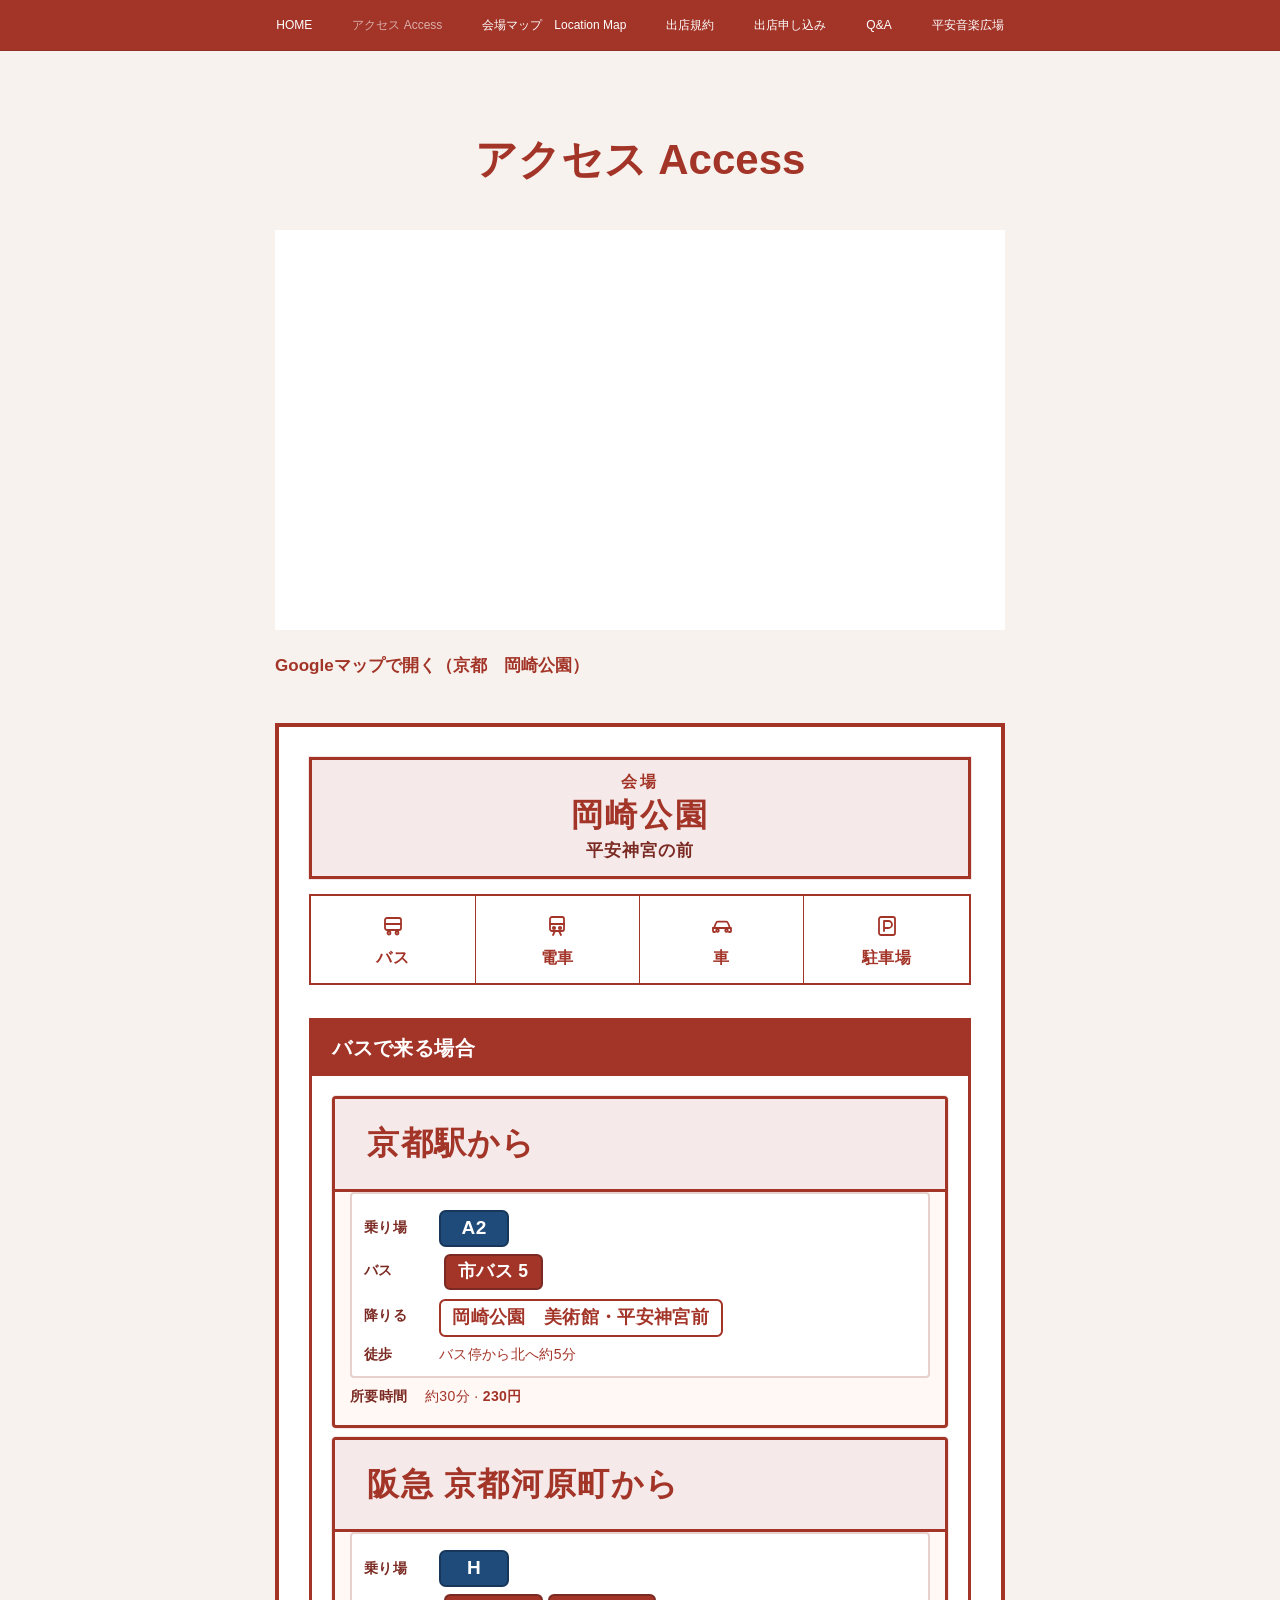
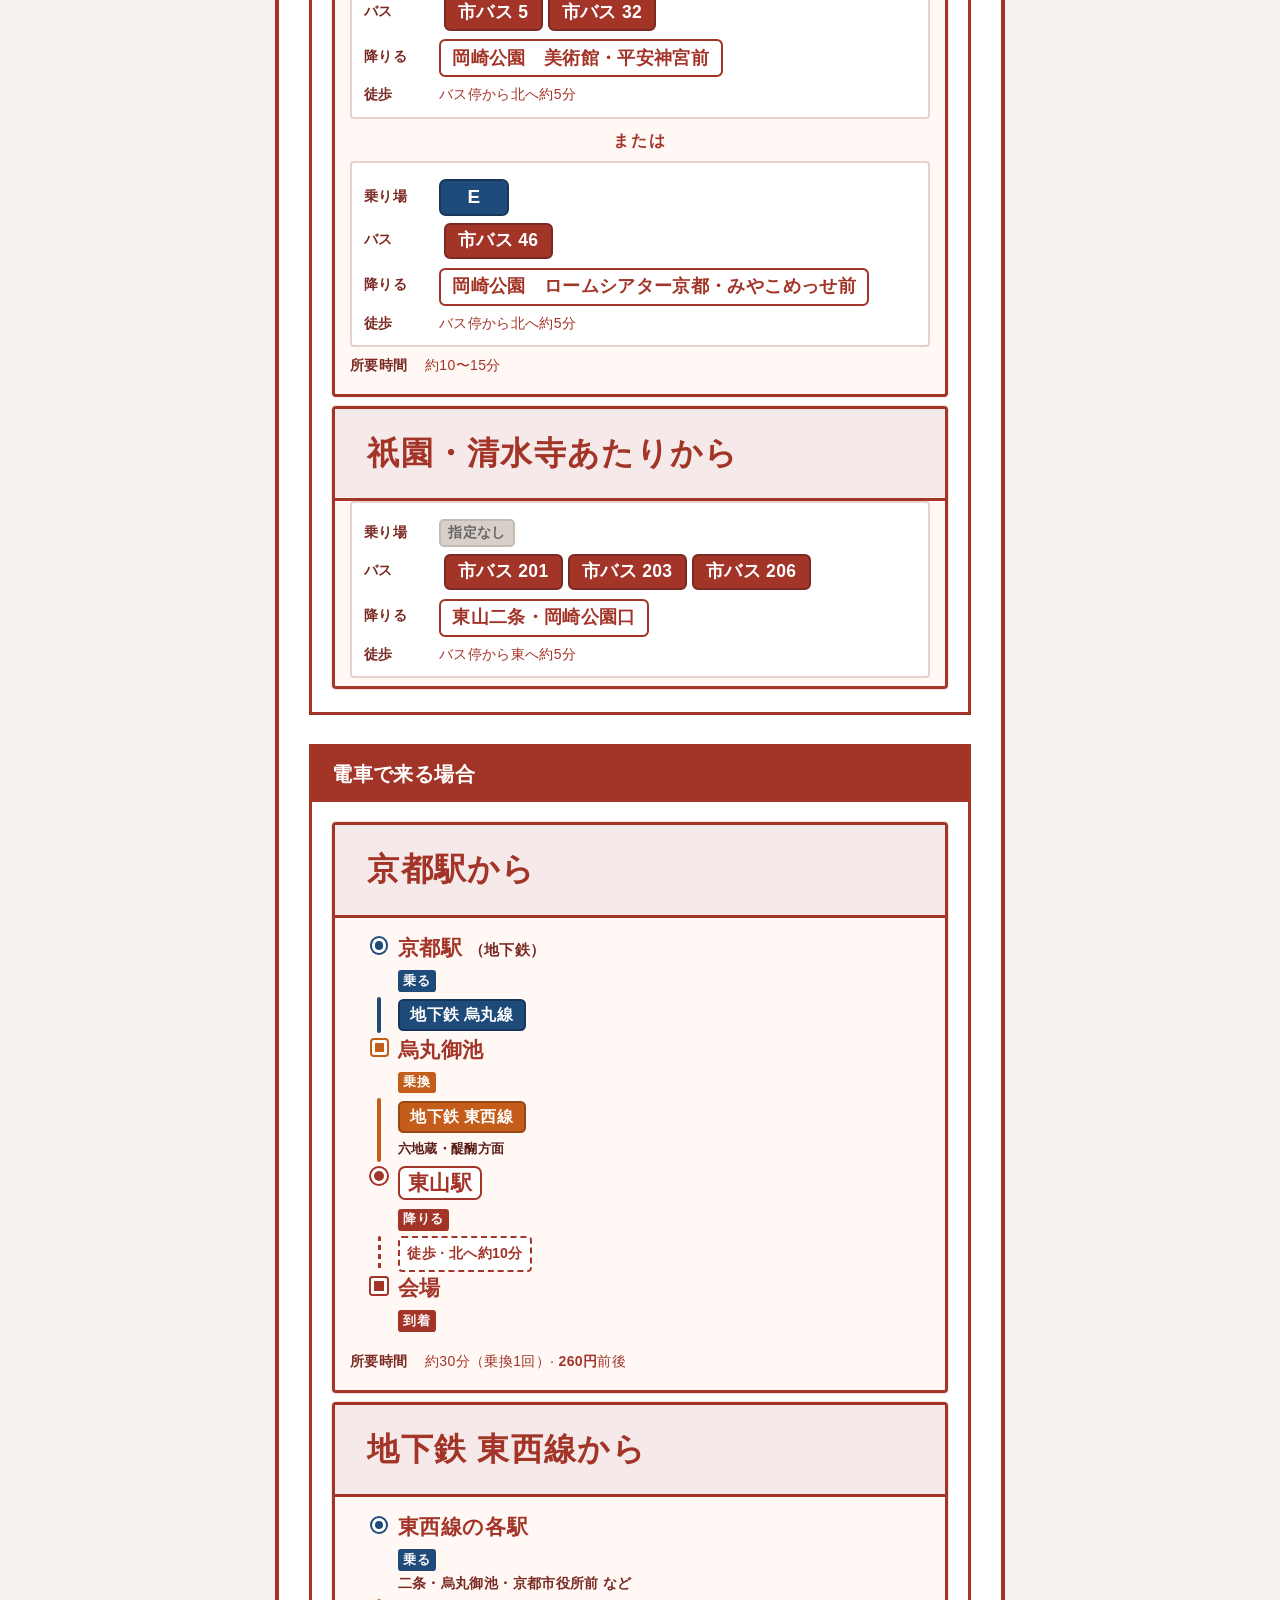
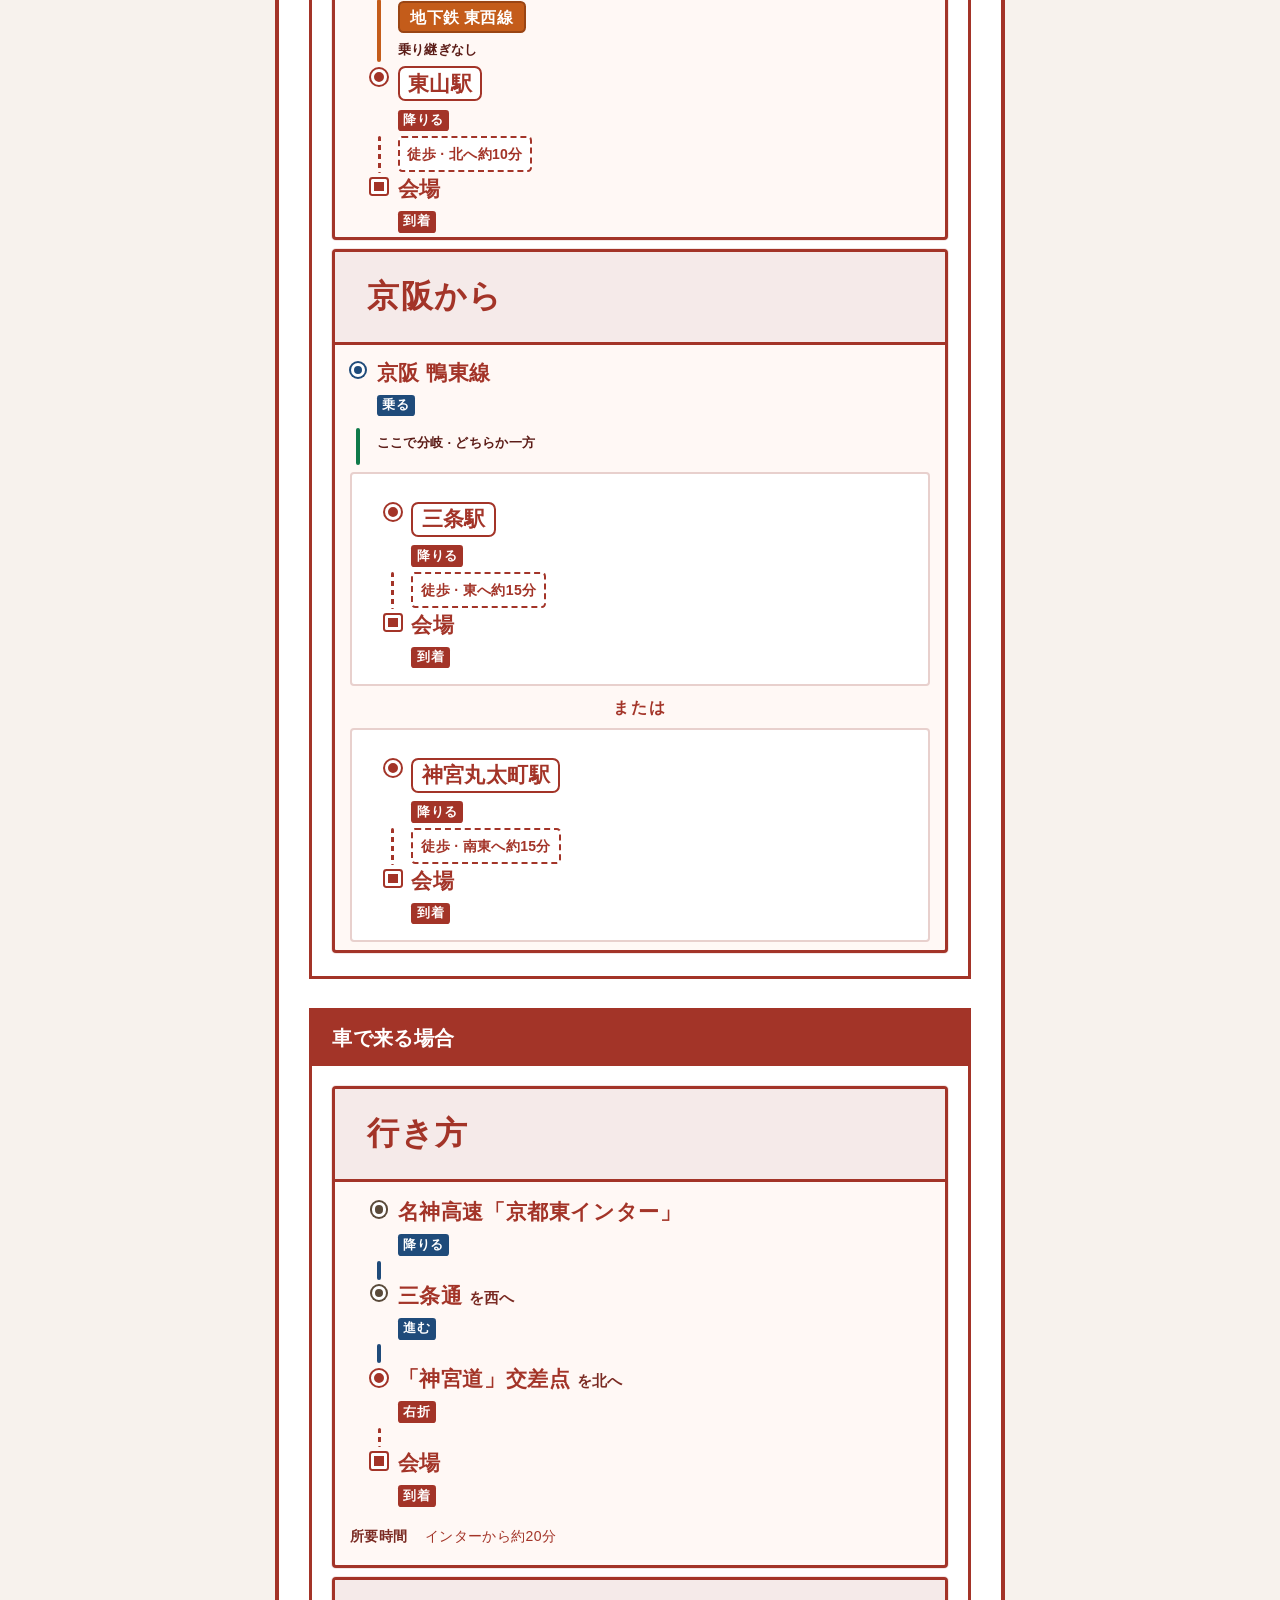
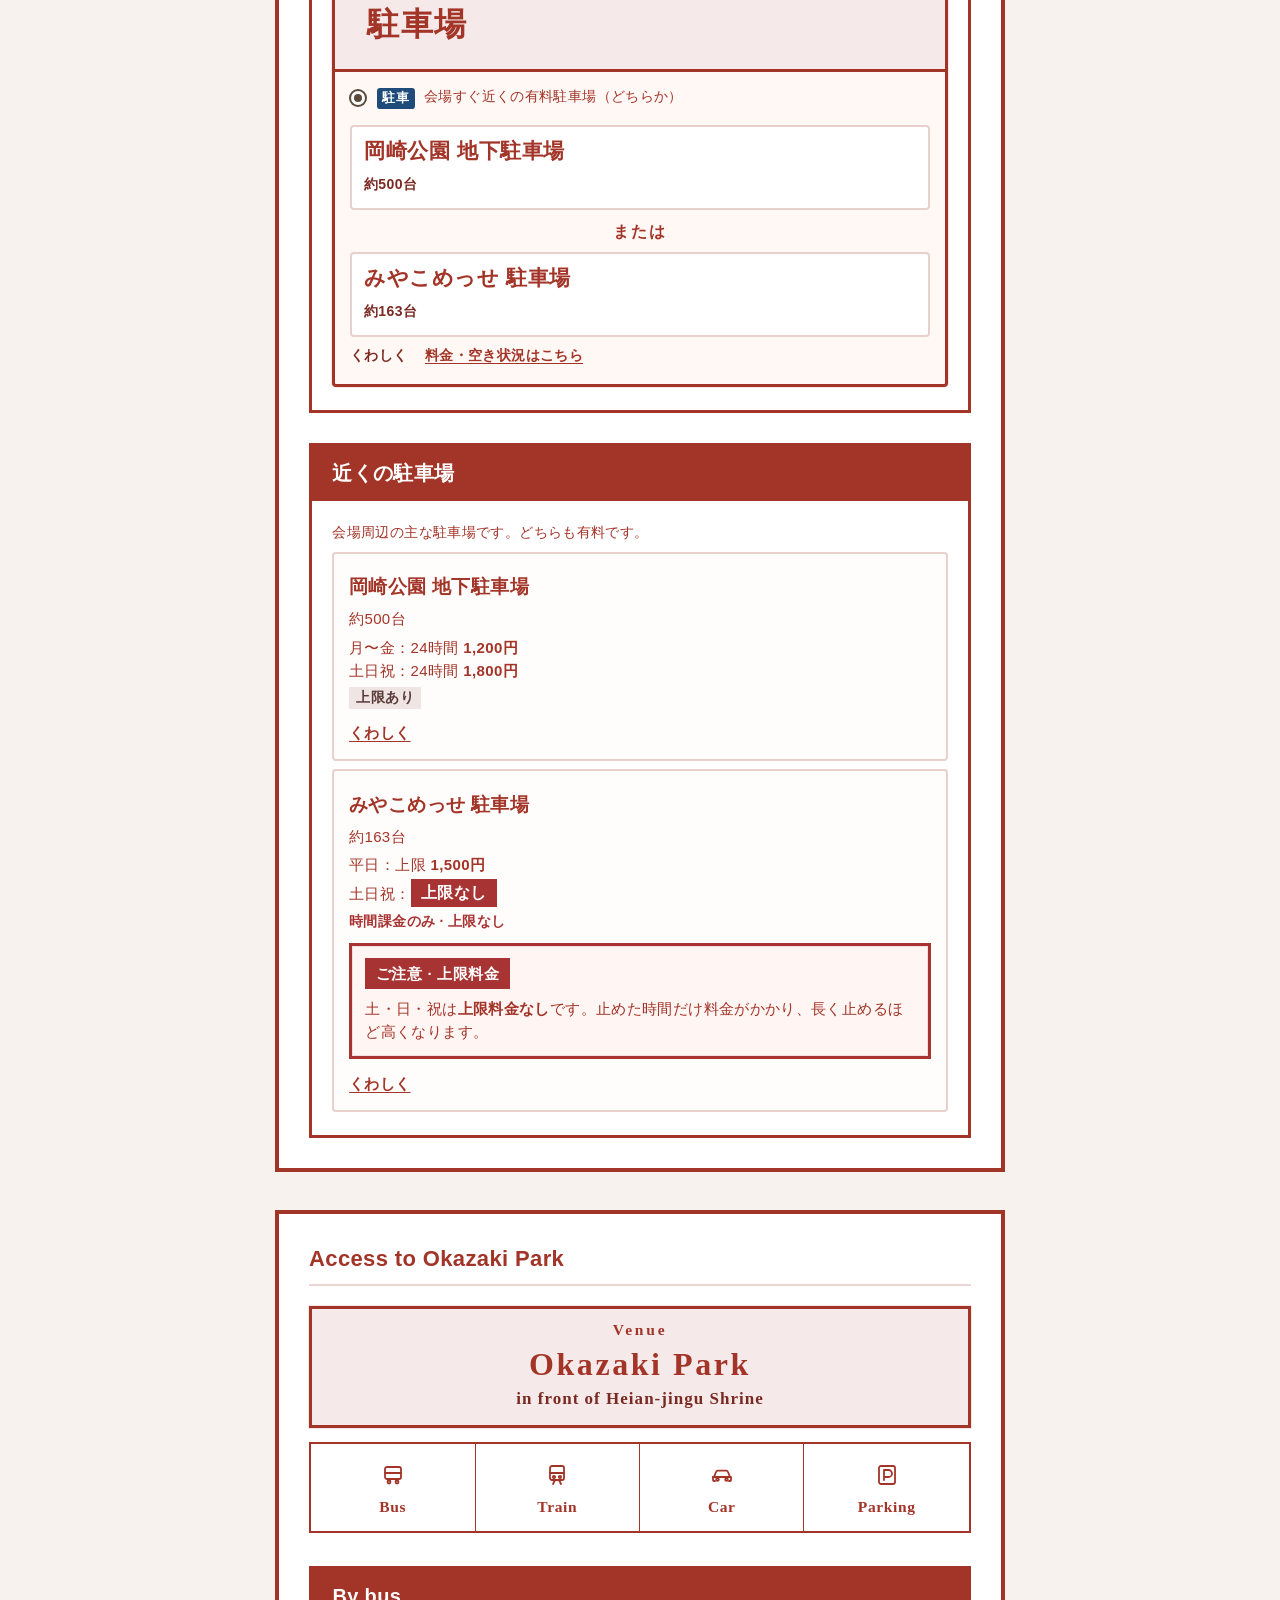
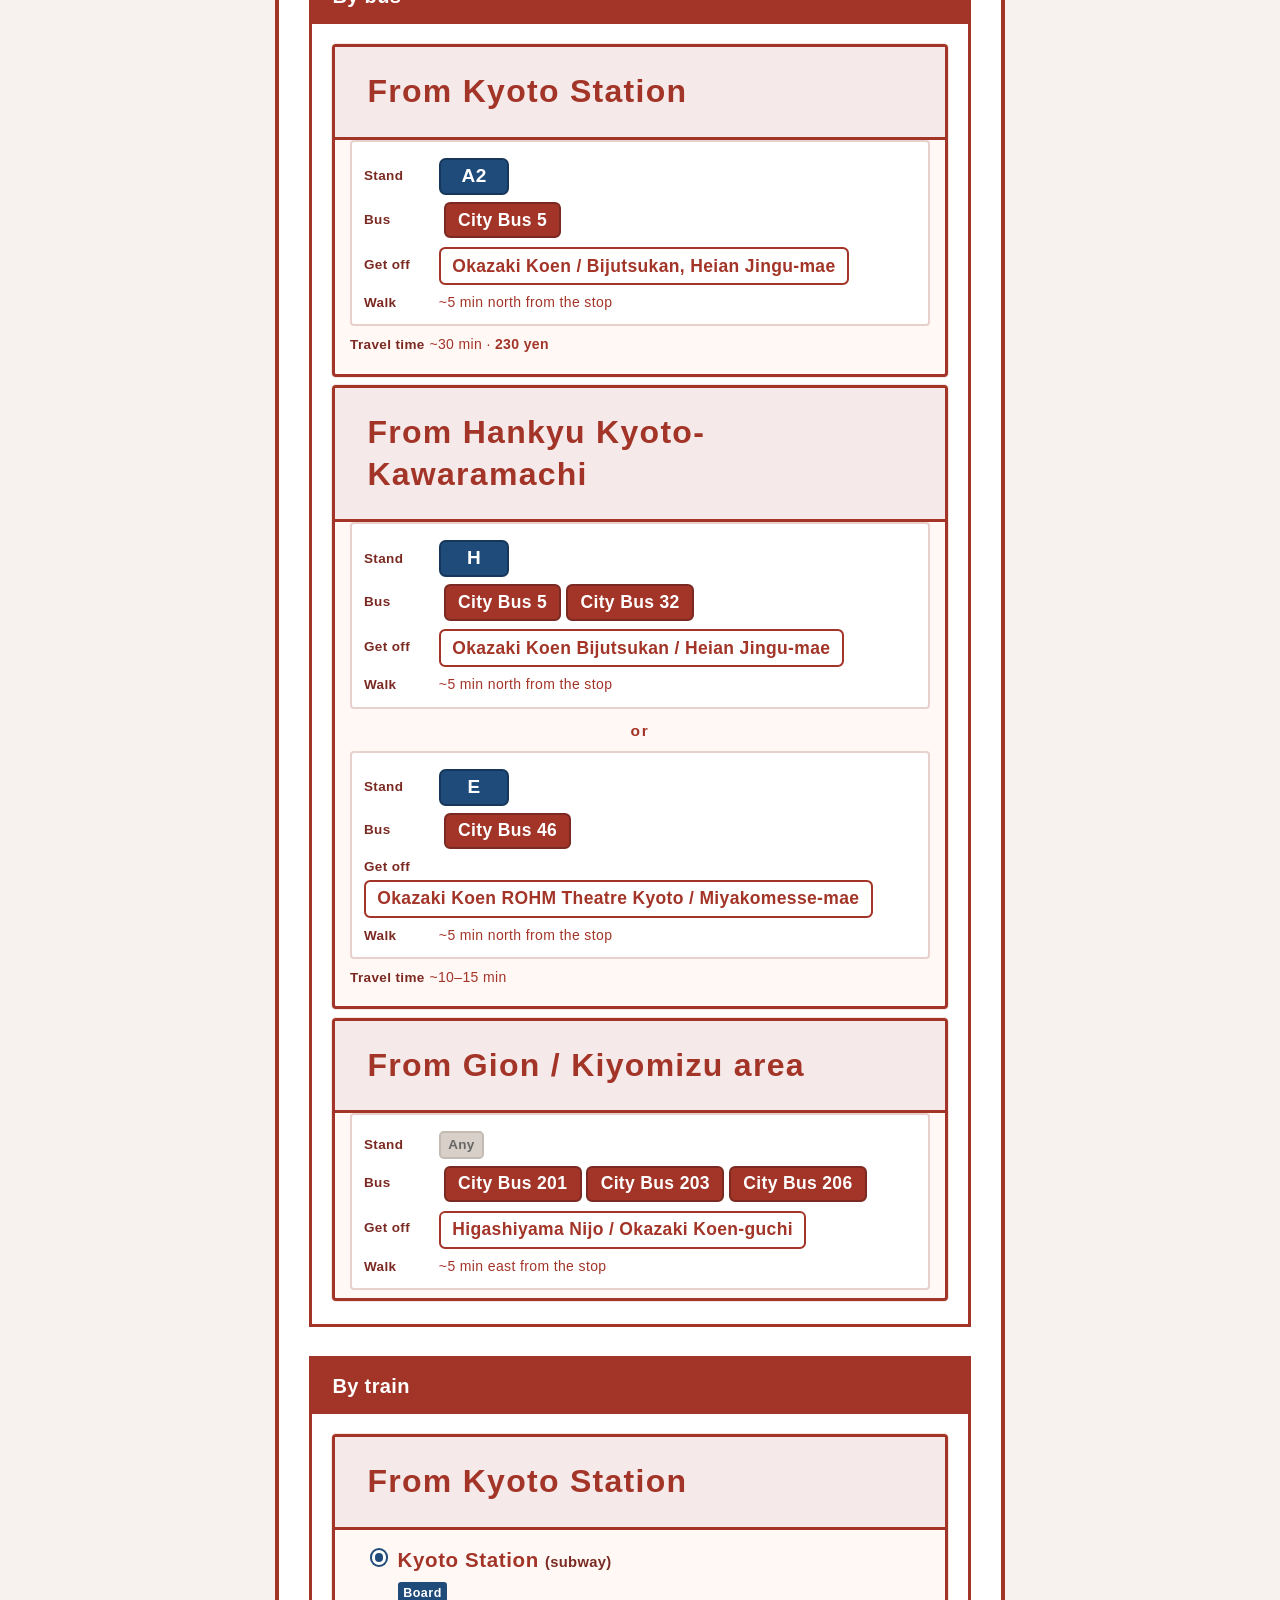
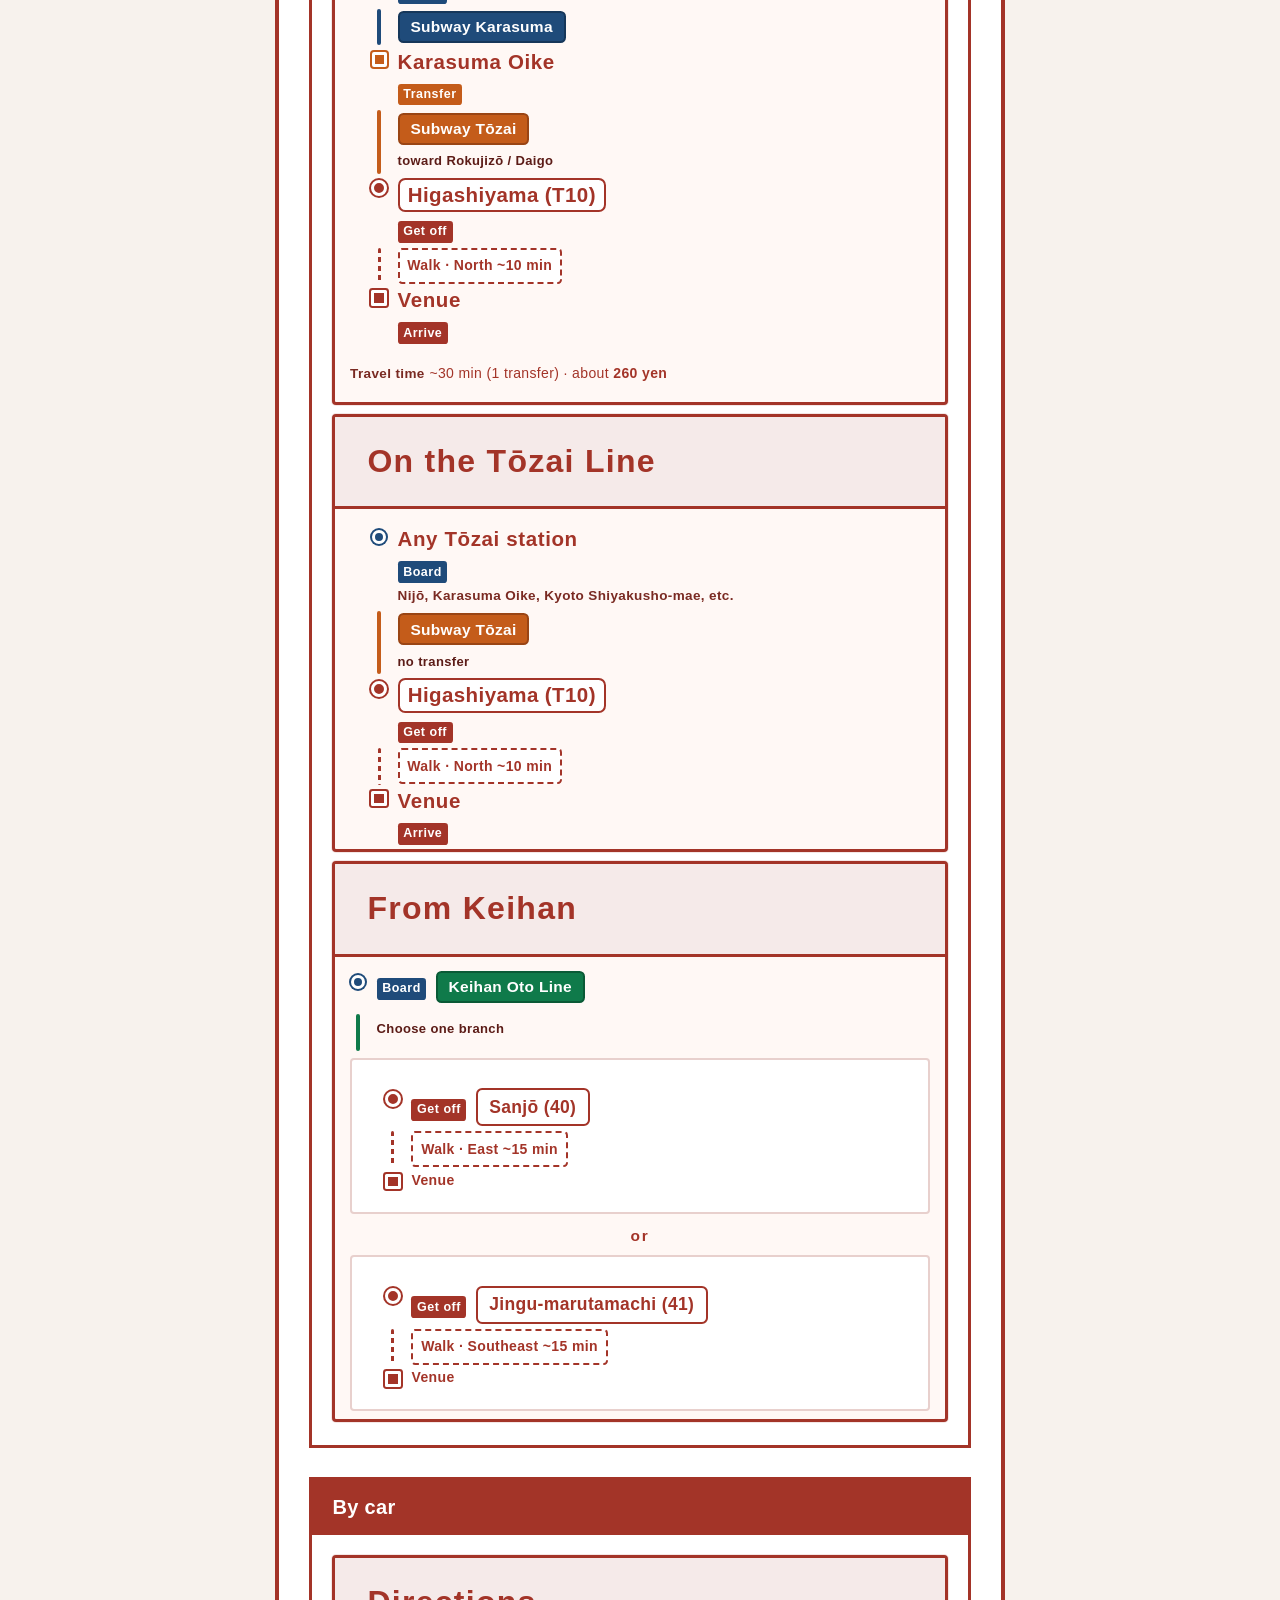
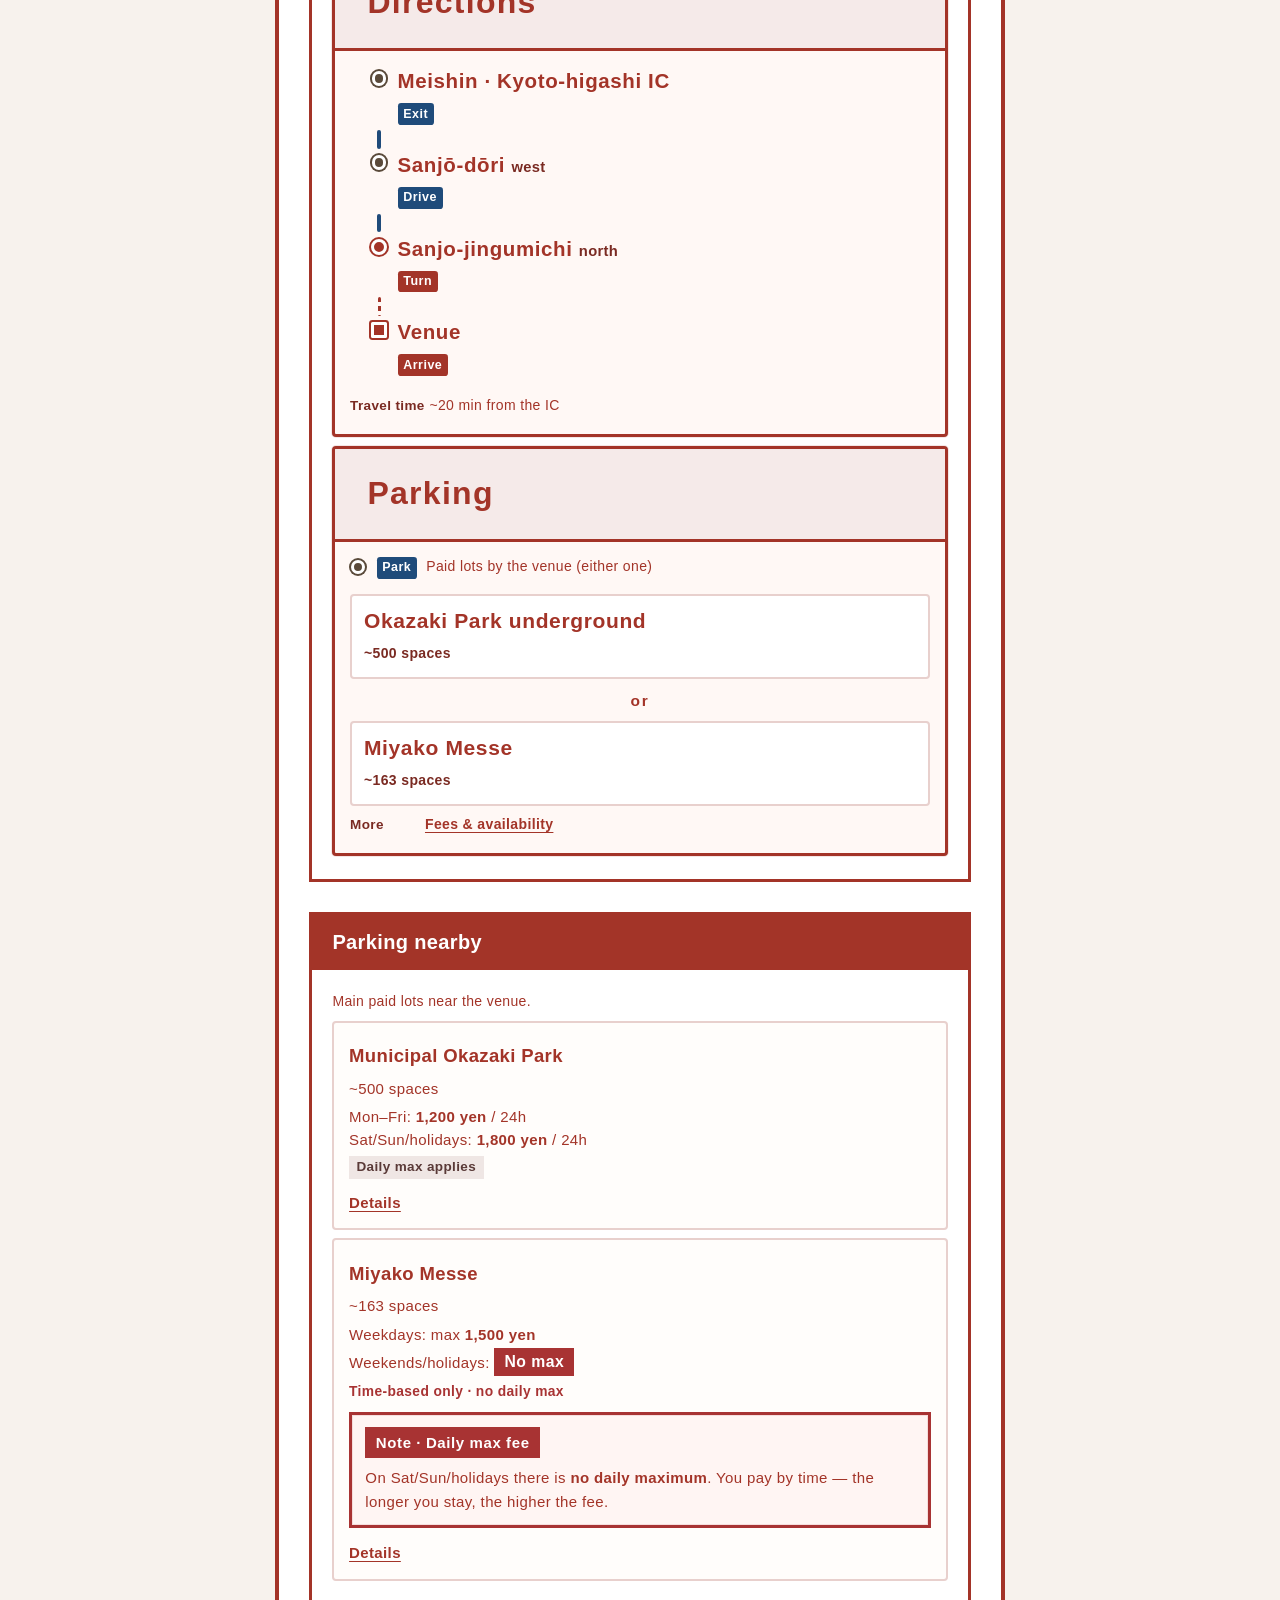
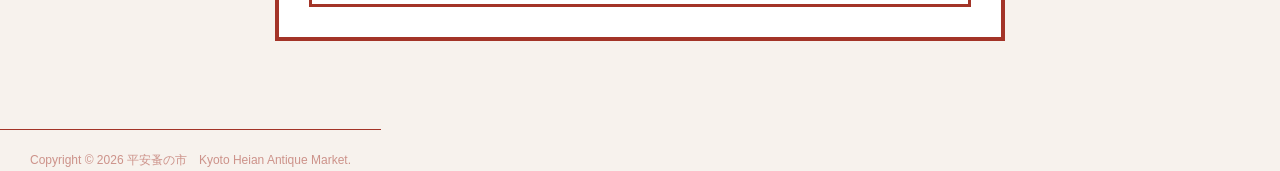
==== access.html @ 817efce8 "Turn access section links into an icon menu bar. Co-authored-by: Cursor <cursoragent@cursor.com>" ====
<!DOCTYPE html>
<html lang="ja">
<head>
<meta charset="utf-8">
<meta name="viewport" content="width=device-width, initial-scale=1, user-scalable=no">
<title>アクセス Access | 平安蚤の市　Kyoto Heian Antique Market</title>
<meta name="description" content="毎月不定期開催。場所は、京都 平安神宮前の岡崎公園。１００店舗の古道具,古着が集まるアンティークマーケットです。">
<link rel="icon" href="assets/images/67a11dc0abdf47bd64b28dbdcb3c0537_c4c2a58248c5ea1f3da03b39979b1593.png">
<link rel="stylesheet" href="assets/ameba/css/user.min.css">
<link rel="stylesheet" href="assets/ameba/css/hinata/index.min.css">
<link rel="stylesheet" href="assets/local.css">
<link rel="stylesheet" href="assets/mobile.css">
</head>
<body class="u-font access-page">
<div class="page">
  <div class="page__outer">
    <div class="page__inner u-base-bg-clr">
      <div role="navigation" class="common-header__outer u-nav-bg-clr">
  <input type="checkbox" id="header-switch" class="common-header__switch"/>
  <div class="common-header">
    <div class="common-header__inner js-nav-overflow-criterion">
      <ul class="common-header__nav common-header-nav"><li class="common-header-nav__item js-nav-item"><a class="u-nav-clr" href="index.html">HOME</a></li><li class="common-header-nav__item js-nav-item common-header-nav__item--active"><a class="u-nav-clr" href="access.html">アクセス Access</a></li><li class="common-header-nav__item js-nav-item"><a class="u-nav-clr" href="map.html">会場マップ　Location Map</a></li><li class="common-header-nav__item js-nav-item"><a class="u-nav-clr" href="rules.html">出店規約</a></li><li class="common-header-nav__item js-nav-item"><a class="u-nav-clr" href="apply.html">出店申し込み</a></li><li class="common-header-nav__item js-nav-item"><a class="u-nav-clr" href="qa.html">Q&amp;A</a></li><li class="common-header-nav__item js-nav-item"><a class="u-nav-clr" href="music.html">平安音楽広場</a></li></ul>
    </div>
    <label class="common-header__more u-nav-bdr-clr" for="header-switch"><span class="u-nav-bdr-clr"><span class="u-nav-bdr-clr"><span class="u-nav-bdr-clr"></span></span></span></label>
  </div>
</div>
      
      <div>
        <div class="page__main u-base-bg-clr page__main--static" role="main">
          <div class="grid grid--m grid--title">
  <div class="col1-1 col1-1--gtr-m column"><div class="block__outer">
    <div class="heading-lv1 u-ttl-blk-clr u-font u-ttl-blk-bdr-clr">
      <h1 class="heading-lv1__text u-ttl-blk-bdr-clr"><span class="u-ttl-blk-bdr-clr u-base-bg-clr">アクセス Access</span></h1>
    </div>
  </div></div>
</div>
          <div class="row grid grid--m js-row grid-type--map grid--col1">
  <div class="column js-column col1-1 col1-1--gtr-m">
    <div class="block__outer">
      <div class="block-type--map">
        <div class="map">
          <div class="map__body">
            <iframe
              title="岡崎公園周辺のGoogleマップ"
              src="https://maps.google.com/maps?q=35.0142667,135.7828559&amp;ll=35.0142667,135.7828559&amp;z=16&amp;hl=ja&amp;output=embed"
              loading="lazy"
              referrerpolicy="no-referrer-when-downgrade"
              allowfullscreen
            ></iframe>
          </div>
          <a class="map__link u-lnk-clr txt txt--s u-font" href="https://www.google.com/maps?q=35.0142667,135.7828559&amp;ll=35.0142667,135.7828559&amp;z=16&amp;hl=ja" target="_blank" rel="noopener">Googleマップで開く（京都　岡崎公園）</a>
        </div>
      </div>
    </div>
  </div>
</div>
          <div class="row grid grid--m js-row grid-type--text grid--col1">
  <div class="column js-column col1-1 col1-1--gtr-m">
    <div class="block__outer"><div class="block-type--text"><div class="block-mode--not-main">
      <div class="block__outer block__outer--base u-clr-area"><div class="block"><div class="block__inner">
        <div class="block-txt txt txt--s u-txt-clr u-bdr-clr u-font access-guide">
          <div class="access-lead">
            <p class="access-lead__label">会場</p>
            <p class="access-lead__place">岡崎公園</p>
            <p class="access-lead__sub">平安神宮の前</p>
          </div>
          <nav class="access-toc" aria-label="アクセス目次">
            <a class="access-toc__item" href="#access-recommend">
              <span class="access-toc__icon" aria-hidden="true"><svg viewBox="0 0 24 24" width="28" height="28" fill="none" stroke="currentColor" stroke-width="1.8" stroke-linecap="round" stroke-linejoin="round"><rect x="4" y="4" width="16" height="12" rx="2"/><path d="M4 10h16"/><circle cx="8" cy="19" r="1.5"/><circle cx="16" cy="19" r="1.5"/><path d="M7 16h10"/></svg></span>
              <span class="access-toc__label">バス</span>
            </a>
            <a class="access-toc__item" href="#access-train">
              <span class="access-toc__icon" aria-hidden="true"><svg viewBox="0 0 24 24" width="28" height="28" fill="none" stroke="currentColor" stroke-width="1.8" stroke-linecap="round" stroke-linejoin="round"><rect x="5" y="3" width="14" height="14" rx="2"/><path d="M5 10h14"/><circle cx="9" cy="14" r="1.2"/><circle cx="15" cy="14" r="1.2"/><path d="M8 21l2-4h4l2 4"/></svg></span>
              <span class="access-toc__label">電車</span>
            </a>
            <a class="access-toc__item" href="#access-car">
              <span class="access-toc__icon" aria-hidden="true"><svg viewBox="0 0 24 24" width="28" height="28" fill="none" stroke="currentColor" stroke-width="1.8" stroke-linecap="round" stroke-linejoin="round"><path d="M4 14l2-5a2 2 0 0 1 2-1.3h8A2 2 0 0 1 18 9l2 5"/><path d="M3 14h18v3a1 1 0 0 1-1 1h-1"/><path d="M5 18H4a1 1 0 0 1-1-1v-3"/><circle cx="7.5" cy="16.5" r="1.3"/><circle cx="16.5" cy="16.5" r="1.3"/></svg></span>
              <span class="access-toc__label">車</span>
            </a>
            <a class="access-toc__item" href="#access-parking">
              <span class="access-toc__icon" aria-hidden="true"><svg viewBox="0 0 24 24" width="28" height="28" fill="none" stroke="currentColor" stroke-width="1.8" stroke-linecap="round" stroke-linejoin="round"><rect x="4" y="3" width="16" height="18" rx="2"/><path d="M9 17V7h4.5a3.5 3.5 0 0 1 0 7H9"/></svg></span>
              <span class="access-toc__label">駐車場</span>
            </a>
          </nav>

          <section class="access-panel access-panel--focus" id="access-recommend">
            <h2 class="access-heading">バスで来る場合</h2>
            <div class="access-table-wrap routes-wide-table" hidden>
              <table class="access-table access-table--routes">
                <thead>
                  <tr>
                    <th scope="col">No.</th>
                    <th scope="col">ここから</th>
                    <th scope="col">乗り場</th>
                    <th scope="col">バス</th>
                    <th scope="col">降りる場所</th>
                    <th scope="col">歩いて</th>
                    <th scope="col">時間・料金</th>
                  </tr>
                </thead>
                                <tbody>
                  <tr class="route-group-start">
                    <td class="col-no">1</td>
                    <th scope="row" class="col-from">京都駅から</th>
                    <td class="col-stand"><span class="bus-stand">A2</span></td>
                    <td class="col-bus"><span class="bus-line bus-line--city">市バス 5</span></td>
                    <td><a class="bus-stop" href="https://www.google.com/maps/search/?api=1&amp;query=%E5%B2%A1%E5%B4%8E%E5%85%AC%E5%9C%92+%E7%BE%8E%E8%A1%93%E9%A4%A8%E3%83%BB%E5%B9%B3%E5%AE%89%E7%A5%9E%E5%AE%AE%E5%89%8D" target="_blank" rel="noopener">岡崎公園　美術館・平安神宮前</a></td>
                    <td class="col-walk">バス停から北へ約5分</td>
                    <td class="col-time"><span class="time-stack">約30分<br><strong>230円</strong></span></td>
                  </tr>
                  <tr class="route-group-start">
                    <td class="col-no">2</td>
                    <th scope="row" rowspan="2" class="col-from">阪急<br>京都河原町から</th>
                    <td class="col-stand"><span class="bus-stand">H</span></td>
                    <td class="col-bus"><span class="bus-line bus-line--city">市バス 5</span> <span class="bus-line bus-line--city">市バス 32</span></td>
                    <td><a class="bus-stop" href="https://www.google.com/maps/search/?api=1&amp;query=%E5%B2%A1%E5%B4%8E%E5%85%AC%E5%9C%92+%E7%BE%8E%E8%A1%93%E9%A4%A8%E3%83%BB%E5%B9%B3%E5%AE%89%E7%A5%9E%E5%AE%AE%E5%89%8D" target="_blank" rel="noopener">岡崎公園　美術館・平安神宮前</a></td>
                    <td class="col-walk" rowspan="2">バス停から北へ約5分</td>
                    <td class="col-time" rowspan="2">約10〜15分</td>
                  </tr>
                  <tr>
                    <td class="col-no">3</td>
                    <td class="col-stand"><span class="bus-stand">E</span></td>
                    <td class="col-bus"><span class="bus-line bus-line--city">市バス 46</span></td>
                    <td><a class="bus-stop" href="https://www.google.com/maps/search/?api=1&amp;query=%E5%B2%A1%E5%B4%8E%E5%85%AC%E5%9C%92+%E3%83%AD%E3%83%BC%E3%83%A0%E3%82%B7%E3%82%A2%E3%82%BF%E3%83%BC%E4%BA%AC%E9%83%BD%E3%83%BB%E3%81%BF%E3%82%84%E3%81%93%E3%82%81%E3%81%A3%E3%81%9B%E5%89%8D" target="_blank" rel="noopener">岡崎公園　ロームシアター京都・みやこめっせ前</a></td>
                  </tr>
                  <tr class="route-group-start">
                    <td class="col-no">4</td>
                    <th scope="row" class="col-from">祇園・<br>清水寺あたりから</th>
                    <td class="col-stand"><span class="bus-stand muted">—</span></td>
                    <td class="col-bus"><span class="bus-line bus-line--city">市バス 201</span> <span class="bus-line bus-line--city">市バス 203</span> <span class="bus-line bus-line--city">市バス 206</span></td>
                    <td><a class="bus-stop" href="https://www.google.com/maps/search/?api=1&amp;query=%E6%9D%B1%E5%B1%B1%E4%BA%8C%E6%9D%A1%E3%83%BB%E5%B2%A1%E5%B4%8E%E5%85%AC%E5%9C%92%E5%8F%A3" target="_blank" rel="noopener">東山二条・岡崎公園口</a></td>
                    <td class="col-walk">バス停から東へ約5分</td>
                    <td class="col-time">—</td>
                  </tr>
                </tbody>
              </table>
            </div>
            <div class="m-route-list">
              <article class="m-route-card m-route-card--emphasis">
                <p class="m-route-card__head">京都駅から</p>
                <div class="m-route-card__option">
                  <p class="m-route-card__row"><span class="m-route-card__label">乗り場</span><span class="bus-stand">A2</span></p>
                  <p class="m-route-card__row m-route-card__bus"><span class="m-route-card__label">バス</span><span class="bus-line bus-line--city">市バス 5</span></p>
                  <p class="m-route-card__row"><span class="m-route-card__label">降りる</span><a class="bus-stop" href="https://www.google.com/maps/search/?api=1&amp;query=%E5%B2%A1%E5%B4%8E%E5%85%AC%E5%9C%92+%E7%BE%8E%E8%A1%93%E9%A4%A8%E3%83%BB%E5%B9%B3%E5%AE%89%E7%A5%9E%E5%AE%AE%E5%89%8D" target="_blank" rel="noopener">岡崎公園　美術館・平安神宮前</a></p>
                  <p class="m-route-card__row"><span class="m-route-card__label">徒歩</span>バス停から北へ約5分</p>
                </div>
                <p class="m-route-card__row"><span class="m-route-card__label">所要時間</span>約30分 · <strong>230円</strong></p>
              </article>
              <article class="m-route-card m-route-card--emphasis">
                <p class="m-route-card__head">阪急 京都河原町から</p>
                <div class="m-route-card__option">
                  <p class="m-route-card__row"><span class="m-route-card__label">乗り場</span><span class="bus-stand">H</span></p>
                  <p class="m-route-card__row m-route-card__bus"><span class="m-route-card__label">バス</span><span class="bus-line bus-line--city">市バス 5</span> <span class="bus-line bus-line--city">市バス 32</span></p>
                  <p class="m-route-card__row"><span class="m-route-card__label">降りる</span><a class="bus-stop" href="https://www.google.com/maps/search/?api=1&amp;query=%E5%B2%A1%E5%B4%8E%E5%85%AC%E5%9C%92+%E7%BE%8E%E8%A1%93%E9%A4%A8%E3%83%BB%E5%B9%B3%E5%AE%89%E7%A5%9E%E5%AE%AE%E5%89%8D" target="_blank" rel="noopener">岡崎公園　美術館・平安神宮前</a></p>
                  <p class="m-route-card__row"><span class="m-route-card__label">徒歩</span>バス停から北へ約5分</p>
                </div>
                <p class="m-route-card__or" aria-hidden="true">または</p>
                <div class="m-route-card__option">
                  <p class="m-route-card__row"><span class="m-route-card__label">乗り場</span><span class="bus-stand">E</span></p>
                  <p class="m-route-card__row m-route-card__bus"><span class="m-route-card__label">バス</span><span class="bus-line bus-line--city">市バス 46</span></p>
                  <p class="m-route-card__row"><span class="m-route-card__label">降りる</span><a class="bus-stop" href="https://www.google.com/maps/search/?api=1&amp;query=%E5%B2%A1%E5%B4%8E%E5%85%AC%E5%9C%92+%E3%83%AD%E3%83%BC%E3%83%A0%E3%82%B7%E3%82%A2%E3%82%BF%E3%83%BC%E4%BA%AC%E9%83%BD%E3%83%BB%E3%81%BF%E3%82%84%E3%81%93%E3%82%81%E3%81%A3%E3%81%9B%E5%89%8D" target="_blank" rel="noopener">岡崎公園　ロームシアター京都・みやこめっせ前</a></p>
                  <p class="m-route-card__row"><span class="m-route-card__label">徒歩</span>バス停から北へ約5分</p>
                </div>
                <p class="m-route-card__row"><span class="m-route-card__label">所要時間</span>約10〜15分</p>
              </article>
              <article class="m-route-card m-route-card--emphasis">
                <p class="m-route-card__head">祇園・清水寺あたりから</p>
                <div class="m-route-card__option">
                  <p class="m-route-card__row"><span class="m-route-card__label">乗り場</span><span class="bus-stand muted">指定なし</span></p>
                  <p class="m-route-card__row m-route-card__bus"><span class="m-route-card__label">バス</span><span class="bus-line bus-line--city">市バス 201</span> <span class="bus-line bus-line--city">市バス 203</span> <span class="bus-line bus-line--city">市バス 206</span></p>
                  <p class="m-route-card__row"><span class="m-route-card__label">降りる</span><a class="bus-stop" href="https://www.google.com/maps/search/?api=1&amp;query=%E6%9D%B1%E5%B1%B1%E4%BA%8C%E6%9D%A1%E3%83%BB%E5%B2%A1%E5%B4%8E%E5%85%AC%E5%9C%92%E5%8F%A3" target="_blank" rel="noopener">東山二条・岡崎公園口</a></p>
                  <p class="m-route-card__row"><span class="m-route-card__label">徒歩</span>バス停から東へ約5分</p>
                </div>
              </article>
            </div>
          </section>


          <section class="access-panel" id="access-train">
            <h2 class="access-heading">電車で来る場合</h2>
            <div class="m-route-list">
              <article class="m-route-card m-route-card--emphasis">
                <p class="m-route-card__head">京都駅から</p>
                <ol class="train-flow" aria-label="京都駅からの電車ルート図">
                  <li class="train-flow__node">
                    <span class="train-flow__dot" aria-hidden="true"></span>
                    <div class="train-flow__body">
                      <p class="flow-name">京都駅 <span class="flow-name__sub">（地下鉄）</span></p>
                      <span class="train-flow__act">乗る</span>
                    </div>
                  </li>
                  <li class="train-flow__ride train-flow__ride--subway" aria-hidden="true">
                    <span class="train-line train-line--subway">地下鉄 烏丸線</span>
                  </li>
                  <li class="train-flow__node train-flow__node--xfer">
                    <span class="train-flow__dot train-flow__dot--xfer" aria-hidden="true"></span>
                    <div class="train-flow__body">
                      <p class="flow-name">烏丸御池</p>
                      <span class="train-flow__act train-flow__act--xfer">乗換</span>
                    </div>
                  </li>
                  <li class="train-flow__ride train-flow__ride--tozai" aria-hidden="true">
                    <span class="train-line train-line--tozai">地下鉄 東西線</span>
                    <span class="train-flow__dir">六地蔵・醍醐方面</span>
                  </li>
                  <li class="train-flow__node train-flow__node--alight">
                    <span class="train-flow__dot train-flow__dot--alight" aria-hidden="true"></span>
                    <div class="train-flow__body">
                      <p class="flow-name"><a class="bus-stop" href="https://www.google.com/maps/search/?api=1&amp;query=%E5%9C%B0%E4%B8%8B%E9%89%84+%E6%9D%B1%E5%B1%B1%E9%A7%85" target="_blank" rel="noopener">東山駅</a></p>
                      <span class="train-flow__act">降りる</span>
                    </div>
                  </li>
                  <li class="train-flow__ride train-flow__ride--walk" aria-hidden="true">
                    <span class="train-flow__walk">徒歩 · 北へ約10分</span>
                  </li>
                  <li class="train-flow__node train-flow__node--venue">
                    <span class="train-flow__dot train-flow__dot--venue" aria-hidden="true"></span>
                    <div class="train-flow__body">
                      <p class="flow-name">会場</p>
                      <span class="train-flow__act">到着</span>
                    </div>
                  </li>
                </ol>
                <p class="m-route-card__row"><span class="m-route-card__label">所要時間</span>約30分（乗換1回）· <strong>260円</strong>前後</p>
              </article>
              <article class="m-route-card m-route-card--emphasis">
                <p class="m-route-card__head">地下鉄 東西線から</p>
                <ol class="train-flow" aria-label="東西線からのルート図">
                  <li class="train-flow__node">
                    <span class="train-flow__dot" aria-hidden="true"></span>
                    <div class="train-flow__body">
                      <p class="flow-name">東西線の各駅</p>
                      <span class="train-flow__act">乗る</span>
                      <span class="train-flow__hint">二条・烏丸御池・京都市役所前 など</span>
                    </div>
                  </li>
                  <li class="train-flow__ride train-flow__ride--tozai" aria-hidden="true">
                    <span class="train-line train-line--tozai">地下鉄 東西線</span>
                    <span class="train-flow__dir">乗り継ぎなし</span>
                  </li>
                  <li class="train-flow__node train-flow__node--alight">
                    <span class="train-flow__dot train-flow__dot--alight" aria-hidden="true"></span>
                    <div class="train-flow__body">
                      <p class="flow-name"><a class="bus-stop" href="https://www.google.com/maps/search/?api=1&amp;query=%E5%9C%B0%E4%B8%8B%E9%89%84+%E6%9D%B1%E5%B1%B1%E9%A7%85" target="_blank" rel="noopener">東山駅</a></p>
                      <span class="train-flow__act">降りる</span>
                    </div>
                  </li>
                  <li class="train-flow__ride train-flow__ride--walk" aria-hidden="true">
                    <span class="train-flow__walk">徒歩 · 北へ約10分</span>
                  </li>
                  <li class="train-flow__node train-flow__node--venue">
                    <span class="train-flow__dot train-flow__dot--venue" aria-hidden="true"></span>
                    <div class="train-flow__body">
                      <p class="flow-name">会場</p>
                      <span class="train-flow__act">到着</span>
                    </div>
                  </li>
                </ol>
              </article>
              <article class="m-route-card m-route-card--emphasis">
                <p class="m-route-card__head">京阪から</p>
                <div class="train-flow train-flow--fork" aria-label="京阪からの2つの行き方">
                  <div class="train-flow__node">
                    <span class="train-flow__dot" aria-hidden="true"></span>
                    <div class="train-flow__body">
                      <p class="flow-name">京阪 鴨東線</p>
                      <span class="train-flow__act">乗る</span>
                    </div>
                  </div>
                  <div class="train-flow__ride train-flow__ride--keihan" aria-hidden="true">
                    <span class="train-flow__dir">ここで分岐 · どちらか一方</span>
                  </div>
                  <div class="train-flow__branches">
                    <div class="m-route-card__option">
                      <ol class="train-flow train-flow--branch">
                        <li class="train-flow__node train-flow__node--alight">
                          <span class="train-flow__dot train-flow__dot--alight" aria-hidden="true"></span>
                          <div class="train-flow__body">
                            <p class="flow-name"><a class="bus-stop" href="https://www.google.com/maps/search/?api=1&amp;query=%E4%BA%AC%E9%98%AA+%E4%B8%89%E6%9D%A1%E9%A7%85" target="_blank" rel="noopener">三条駅</a></p>
                            <span class="train-flow__act">降りる</span>
                          </div>
                        </li>
                        <li class="train-flow__ride train-flow__ride--walk" aria-hidden="true">
                          <span class="train-flow__walk">徒歩 · 東へ約15分</span>
                        </li>
                        <li class="train-flow__node train-flow__node--venue">
                          <span class="train-flow__dot train-flow__dot--venue" aria-hidden="true"></span>
                          <div class="train-flow__body">
                            <p class="flow-name">会場</p>
                            <span class="train-flow__act">到着</span>
                          </div>
                        </li>
                      </ol>
                    </div>
                    <p class="m-route-card__or" aria-hidden="true">または</p>
                    <div class="m-route-card__option">
                      <ol class="train-flow train-flow--branch">
                        <li class="train-flow__node train-flow__node--alight">
                          <span class="train-flow__dot train-flow__dot--alight" aria-hidden="true"></span>
                          <div class="train-flow__body">
                            <p class="flow-name"><a class="bus-stop" href="https://www.google.com/maps/search/?api=1&amp;query=%E4%BA%AC%E9%98%AA+%E7%A5%9E%E5%AE%AE%E4%B8%B8%E5%A4%AA%E7%94%BA%E9%A7%85" target="_blank" rel="noopener">神宮丸太町駅</a></p>
                            <span class="train-flow__act">降りる</span>
                          </div>
                        </li>
                        <li class="train-flow__ride train-flow__ride--walk" aria-hidden="true">
                          <span class="train-flow__walk">徒歩 · 南東へ約15分</span>
                        </li>
                        <li class="train-flow__node train-flow__node--venue">
                          <span class="train-flow__dot train-flow__dot--venue" aria-hidden="true"></span>
                          <div class="train-flow__body">
                            <p class="flow-name">会場</p>
                            <span class="train-flow__act">到着</span>
                          </div>
                        </li>
                      </ol>
                    </div>
                  </div>
                </div>
              </article>
            </div>
          </section>

          <section class="access-panel" id="access-car">
            <h2 class="access-heading">車で来る場合</h2>
            <div class="m-route-list">
              <article class="m-route-card m-route-card--emphasis">
                <p class="m-route-card__head">行き方</p>
                <ol class="train-flow" aria-label="車での行き方図解">
                  <li class="train-flow__node">
                    <span class="train-flow__dot train-flow__dot--road" aria-hidden="true"></span>
                    <div class="train-flow__body">
                      <p class="road-place">名神高速「京都東インター」</p>
                      <span class="train-flow__act train-flow__act--road">降りる</span>
                    </div>
                  </li>
                  <li class="train-flow__ride train-flow__ride--road train-flow__ride--bare" aria-hidden="true"></li>
                  <li class="train-flow__node">
                    <span class="train-flow__dot train-flow__dot--road" aria-hidden="true"></span>
                    <div class="train-flow__body">
                      <p class="road-place">三条通 <span class="road-place__sub">を西へ</span></p>
                      <span class="train-flow__act train-flow__act--road">進む</span>
                    </div>
                  </li>
                  <li class="train-flow__ride train-flow__ride--road train-flow__ride--bare" aria-hidden="true"></li>
                  <li class="train-flow__node train-flow__node--alight">
                    <span class="train-flow__dot train-flow__dot--alight" aria-hidden="true"></span>
                    <div class="train-flow__body">
                      <p class="road-place">「神宮道」交差点 <span class="road-place__sub">を北へ</span></p>
                      <span class="train-flow__act">右折</span>
                    </div>
                  </li>
                  <li class="train-flow__ride train-flow__ride--walk train-flow__ride--bare" aria-hidden="true"></li>
                  <li class="train-flow__node train-flow__node--venue">
                    <span class="train-flow__dot train-flow__dot--venue" aria-hidden="true"></span>
                    <div class="train-flow__body">
                      <p class="road-place">会場</p>
                      <span class="train-flow__act">到着</span>
                    </div>
                  </li>
                </ol>
                <p class="m-route-card__row"><span class="m-route-card__label">所要時間</span>インターから約20分</p>
              </article>
              <article class="m-route-card m-route-card--emphasis">
                <p class="m-route-card__head">駐車場</p>
                <div class="train-flow train-flow--fork" aria-label="駐車場の候補">
                  <div class="train-flow__node">
                    <span class="train-flow__dot train-flow__dot--road" aria-hidden="true"></span>
                    <div class="train-flow__body">
                      <span class="train-flow__act train-flow__act--road">駐車</span>
                      会場すぐ近くの有料駐車場（どちらか）
                    </div>
                  </div>
                  <div class="train-flow__branches">
                    <div class="m-route-card__option">
                      <p class="m-route-card__choice park-lot-name">岡崎公園 地下駐車場</p>
                      <p class="train-flow__hint">約500台</p>
                    </div>
                    <p class="m-route-card__or" aria-hidden="true">または</p>
                    <div class="m-route-card__option">
                      <p class="m-route-card__choice park-lot-name">みやこめっせ 駐車場</p>
                      <p class="train-flow__hint">約163台</p>
                    </div>
                  </div>
                </div>
                <p class="m-route-card__row"><span class="m-route-card__label">くわしく</span><a href="#access-parking">料金・空き状況はこちら</a></p>
              </article>
            </div>
          </section>

          <section class="access-panel" id="access-parking">
            <h2 class="access-heading">近くの駐車場</h2>
            <p class="access-hint">会場周辺の主な駐車場です。どちらも有料です。</p>
            <div class="m-park-list">
              <article class="m-park-card">
                <h3>岡崎公園 地下駐車場</h3>
                <p>約500台</p>
                <p>月〜金：24時間 <strong>1,200円</strong><br>土日祝：24時間 <strong>1,800円</strong><br><span class="fee-cap-yes">上限あり</span></p>
                <p><a href="https://www.kyotopublic.or.jp/parking/search/detail/e3051111-f3b9-4cf7-a311-55736ab68b9b" target="_blank" rel="noopener">くわしく</a></p>
              </article>
              <article class="m-park-card">
                <h3>みやこめっせ 駐車場</h3>
                <p>約163台</p>
                <p>平日：上限 <strong>1,500円</strong><br>土日祝：<span class="fee-cap-none">上限なし</span><br><span class="fee-cap-none-note">時間課金のみ · 上限なし</span></p>
                <div class="access-note access-note--alert access-note--inline" role="note">
                  <p class="access-note__label">ご注意 · 上限料金</p>
                  <p>土・日・祝は<strong>上限料金なし</strong>です。止めた時間だけ料金がかかり、長く止めるほど高くなります。</p>
                </div>
                <p><a href="https://www.miyakomesse.jp/access/parking/" target="_blank" rel="noopener">くわしく</a></p>
              </article>
            </div>
          </section>
</div>
      </div></div></div>
    </div></div></div>
  </div>
</div>
<div class="row grid grid--m js-row grid-type--text grid--col1">
  <div class="column js-column col1-1 col1-1--gtr-m">
    <div class="block__outer"><div class="block-type--text"><div class="block-mode--not-main">
      <div class="block__outer block__outer--base u-clr-area"><div class="block"><div class="block__inner">
        <div class="block-txt txt txt--s u-txt-clr u-bdr-clr u-font access-guide access-guide--en">
          <h2 class="access-heading">Access to Okazaki Park</h2>
          <div class="access-lead">
            <p class="access-lead__label">Venue</p>
            <p class="access-lead__place">Okazaki Park</p>
            <p class="access-lead__sub">in front of Heian-jingu Shrine</p>
          </div>
          <nav class="access-toc" aria-label="Access sections">
            <a class="access-toc__item" href="#access-en-recommend">
              <span class="access-toc__icon" aria-hidden="true"><svg viewBox="0 0 24 24" width="28" height="28" fill="none" stroke="currentColor" stroke-width="1.8" stroke-linecap="round" stroke-linejoin="round"><rect x="4" y="4" width="16" height="12" rx="2"/><path d="M4 10h16"/><circle cx="8" cy="19" r="1.5"/><circle cx="16" cy="19" r="1.5"/><path d="M7 16h10"/></svg></span>
              <span class="access-toc__label">Bus</span>
            </a>
            <a class="access-toc__item" href="#access-en-train">
              <span class="access-toc__icon" aria-hidden="true"><svg viewBox="0 0 24 24" width="28" height="28" fill="none" stroke="currentColor" stroke-width="1.8" stroke-linecap="round" stroke-linejoin="round"><rect x="5" y="3" width="14" height="14" rx="2"/><path d="M5 10h14"/><circle cx="9" cy="14" r="1.2"/><circle cx="15" cy="14" r="1.2"/><path d="M8 21l2-4h4l2 4"/></svg></span>
              <span class="access-toc__label">Train</span>
            </a>
            <a class="access-toc__item" href="#access-en-car">
              <span class="access-toc__icon" aria-hidden="true"><svg viewBox="0 0 24 24" width="28" height="28" fill="none" stroke="currentColor" stroke-width="1.8" stroke-linecap="round" stroke-linejoin="round"><path d="M4 14l2-5a2 2 0 0 1 2-1.3h8A2 2 0 0 1 18 9l2 5"/><path d="M3 14h18v3a1 1 0 0 1-1 1h-1"/><path d="M5 18H4a1 1 0 0 1-1-1v-3"/><circle cx="7.5" cy="16.5" r="1.3"/><circle cx="16.5" cy="16.5" r="1.3"/></svg></span>
              <span class="access-toc__label">Car</span>
            </a>
            <a class="access-toc__item" href="#access-en-parking">
              <span class="access-toc__icon" aria-hidden="true"><svg viewBox="0 0 24 24" width="28" height="28" fill="none" stroke="currentColor" stroke-width="1.8" stroke-linecap="round" stroke-linejoin="round"><rect x="4" y="3" width="16" height="18" rx="2"/><path d="M9 17V7h4.5a3.5 3.5 0 0 1 0 7H9"/></svg></span>
              <span class="access-toc__label">Parking</span>
            </a>
          </nav>

          <section class="access-panel access-panel--focus" id="access-en-recommend">
            <h3 class="access-heading">By bus</h3>
            <div class="access-table-wrap routes-wide-table" hidden>
              <table class="access-table access-table--routes">
                <thead>
                  <tr>
                    <th scope="col">No.</th>
                    <th scope="col">From</th>
                    <th scope="col">Stand</th>
                    <th scope="col">Bus</th>
                    <th scope="col">Get off</th>
                    <th scope="col">Walk</th>
                    <th scope="col">Time / fare</th>
                  </tr>
                </thead>
                                <tbody>
                  <tr class="route-group-start">
                    <td class="col-no">1</td>
                    <th scope="row" class="col-from">From Kyoto Station</th>
                    <td class="col-stand"><span class="bus-stand">A2</span></td>
                    <td class="col-bus"><span class="bus-line bus-line--city">City Bus 5</span></td>
                    <td><a class="bus-stop" href="https://www.google.com/maps/search/?api=1&amp;query=%E5%B2%A1%E5%B4%8E%E5%85%AC%E5%9C%92+%E7%BE%8E%E8%A1%93%E9%A4%A8%E3%83%BB%E5%B9%B3%E5%AE%89%E7%A5%9E%E5%AE%AE%E5%89%8D" target="_blank" rel="noopener">Okazaki Koen / Bijutsukan, Heian Jingu-mae</a></td>
                    <td class="col-walk">~5 min north from the stop</td>
                    <td class="col-time"><span class="time-stack">~30 min<br><strong>230 yen</strong></span></td>
                  </tr>
                  <tr class="route-group-start">
                    <td class="col-no">2</td>
                    <th scope="row" rowspan="2" class="col-from">From Hankyu<br>Kyoto-Kawaramachi</th>
                    <td class="col-stand"><span class="bus-stand">H</span></td>
                    <td class="col-bus"><span class="bus-line bus-line--city">City Bus 5</span> <span class="bus-line bus-line--city">City Bus 32</span></td>
                    <td><a class="bus-stop" href="https://www.google.com/maps/search/?api=1&amp;query=%E5%B2%A1%E5%B4%8E%E5%85%AC%E5%9C%92+%E7%BE%8E%E8%A1%93%E9%A4%A8%E3%83%BB%E5%B9%B3%E5%AE%89%E7%A5%9E%E5%AE%AE%E5%89%8D" target="_blank" rel="noopener">Okazaki Koen Bijutsukan / Heian Jingu-mae</a></td>
                    <td class="col-walk" rowspan="2">~5 min north from the stop</td>
                    <td class="col-time" rowspan="2">~10–15 min</td>
                  </tr>
                  <tr>
                    <td class="col-no">3</td>
                    <td class="col-stand"><span class="bus-stand">E</span></td>
                    <td class="col-bus"><span class="bus-line bus-line--city">City Bus 46</span></td>
                    <td><a class="bus-stop" href="https://www.google.com/maps/search/?api=1&amp;query=%E5%B2%A1%E5%B4%8E%E5%85%AC%E5%9C%92+%E3%83%AD%E3%83%BC%E3%83%A0%E3%82%B7%E3%82%A2%E3%82%BF%E3%83%BC%E4%BA%AC%E9%83%BD%E3%83%BB%E3%81%BF%E3%82%84%E3%81%93%E3%82%81%E3%81%A3%E3%81%9B%E5%89%8D" target="_blank" rel="noopener">Okazaki Koen ROHM Theatre Kyoto / Miyakomesse-mae</a></td>
                  </tr>
                  <tr class="route-group-start">
                    <td class="col-no">4</td>
                    <th scope="row" class="col-from">From Gion /<br>Kiyomizu area</th>
                    <td class="col-stand"><span class="bus-stand muted">—</span></td>
                    <td class="col-bus"><span class="bus-line bus-line--city">City Bus 201</span> <span class="bus-line bus-line--city">City Bus 203</span> <span class="bus-line bus-line--city">City Bus 206</span></td>
                    <td><a class="bus-stop" href="https://www.google.com/maps/search/?api=1&amp;query=%E6%9D%B1%E5%B1%B1%E4%BA%8C%E6%9D%A1%E3%83%BB%E5%B2%A1%E5%B4%8E%E5%85%AC%E5%9C%92%E5%8F%A3" target="_blank" rel="noopener">Higashiyama Nijo / Okazaki Koen-guchi</a></td>
                    <td class="col-walk">~5 min east from the stop</td>
                    <td class="col-time">—</td>
                  </tr>
                </tbody>
              </table>
            </div>
            <div class="m-route-list">
              <article class="m-route-card m-route-card--emphasis">
                <p class="m-route-card__head">From Kyoto Station</p>
                <div class="m-route-card__option">
                  <p class="m-route-card__row"><span class="m-route-card__label">Stand</span><span class="bus-stand">A2</span></p>
                  <p class="m-route-card__row m-route-card__bus"><span class="m-route-card__label">Bus</span><span class="bus-line bus-line--city">City Bus 5</span></p>
                  <p class="m-route-card__row"><span class="m-route-card__label">Get off</span><a class="bus-stop" href="https://www.google.com/maps/search/?api=1&amp;query=%E5%B2%A1%E5%B4%8E%E5%85%AC%E5%9C%92+%E7%BE%8E%E8%A1%93%E9%A4%A8%E3%83%BB%E5%B9%B3%E5%AE%89%E7%A5%9E%E5%AE%AE%E5%89%8D" target="_blank" rel="noopener">Okazaki Koen / Bijutsukan, Heian Jingu-mae</a></p>
                  <p class="m-route-card__row"><span class="m-route-card__label">Walk</span>~5 min north from the stop</p>
                </div>
                <p class="m-route-card__row"><span class="m-route-card__label">Travel time</span>~30 min · <strong>230 yen</strong></p>
              </article>
              <article class="m-route-card m-route-card--emphasis">
                <p class="m-route-card__head">From Hankyu Kyoto-Kawaramachi</p>
                <div class="m-route-card__option">
                  <p class="m-route-card__row"><span class="m-route-card__label">Stand</span><span class="bus-stand">H</span></p>
                  <p class="m-route-card__row m-route-card__bus"><span class="m-route-card__label">Bus</span><span class="bus-line bus-line--city">City Bus 5</span> <span class="bus-line bus-line--city">City Bus 32</span></p>
                  <p class="m-route-card__row"><span class="m-route-card__label">Get off</span><a class="bus-stop" href="https://www.google.com/maps/search/?api=1&amp;query=%E5%B2%A1%E5%B4%8E%E5%85%AC%E5%9C%92+%E7%BE%8E%E8%A1%93%E9%A4%A8%E3%83%BB%E5%B9%B3%E5%AE%89%E7%A5%9E%E5%AE%AE%E5%89%8D" target="_blank" rel="noopener">Okazaki Koen Bijutsukan / Heian Jingu-mae</a></p>
                  <p class="m-route-card__row"><span class="m-route-card__label">Walk</span>~5 min north from the stop</p>
                </div>
                <p class="m-route-card__or" aria-hidden="true">or</p>
                <div class="m-route-card__option">
                  <p class="m-route-card__row"><span class="m-route-card__label">Stand</span><span class="bus-stand">E</span></p>
                  <p class="m-route-card__row m-route-card__bus"><span class="m-route-card__label">Bus</span><span class="bus-line bus-line--city">City Bus 46</span></p>
                  <p class="m-route-card__row"><span class="m-route-card__label">Get off</span><a class="bus-stop" href="https://www.google.com/maps/search/?api=1&amp;query=%E5%B2%A1%E5%B4%8E%E5%85%AC%E5%9C%92+%E3%83%AD%E3%83%BC%E3%83%A0%E3%82%B7%E3%82%A2%E3%82%BF%E3%83%BC%E4%BA%AC%E9%83%BD%E3%83%BB%E3%81%BF%E3%82%84%E3%81%93%E3%82%81%E3%81%A3%E3%81%9B%E5%89%8D" target="_blank" rel="noopener">Okazaki Koen ROHM Theatre Kyoto / Miyakomesse-mae</a></p>
                  <p class="m-route-card__row"><span class="m-route-card__label">Walk</span>~5 min north from the stop</p>
                </div>
                <p class="m-route-card__row"><span class="m-route-card__label">Travel time</span>~10–15 min</p>
              </article>
              <article class="m-route-card m-route-card--emphasis">
                <p class="m-route-card__head">From Gion / Kiyomizu area</p>
                <div class="m-route-card__option">
                  <p class="m-route-card__row"><span class="m-route-card__label">Stand</span><span class="bus-stand muted">Any</span></p>
                  <p class="m-route-card__row m-route-card__bus"><span class="m-route-card__label">Bus</span><span class="bus-line bus-line--city">City Bus 201</span> <span class="bus-line bus-line--city">City Bus 203</span> <span class="bus-line bus-line--city">City Bus 206</span></p>
                  <p class="m-route-card__row"><span class="m-route-card__label">Get off</span><a class="bus-stop" href="https://www.google.com/maps/search/?api=1&amp;query=%E6%9D%B1%E5%B1%B1%E4%BA%8C%E6%9D%A1%E3%83%BB%E5%B2%A1%E5%B4%8E%E5%85%AC%E5%9C%92%E5%8F%A3" target="_blank" rel="noopener">Higashiyama Nijo / Okazaki Koen-guchi</a></p>
                  <p class="m-route-card__row"><span class="m-route-card__label">Walk</span>~5 min east from the stop</p>
                </div>
              </article>
            </div>
          </section>


          <section class="access-panel" id="access-en-train">
            <h3 class="access-heading">By train</h3>
            <div class="m-route-list">
              <article class="m-route-card m-route-card--emphasis">
                <p class="m-route-card__head">From Kyoto Station</p>
                <ol class="train-flow" aria-label="Train route from Kyoto Station">
                  <li class="train-flow__node">
                    <span class="train-flow__dot" aria-hidden="true"></span>
                    <div class="train-flow__body">
                      <p class="flow-name">Kyoto Station <span class="flow-name__sub">(subway)</span></p>
                      <span class="train-flow__act">Board</span>
                    </div>
                  </li>
                  <li class="train-flow__ride train-flow__ride--subway" aria-hidden="true">
                    <span class="train-line train-line--subway">Subway Karasuma</span>
                  </li>
                  <li class="train-flow__node train-flow__node--xfer">
                    <span class="train-flow__dot train-flow__dot--xfer" aria-hidden="true"></span>
                    <div class="train-flow__body">
                      <p class="flow-name">Karasuma Oike</p>
                      <span class="train-flow__act train-flow__act--xfer">Transfer</span>
                    </div>
                  </li>
                  <li class="train-flow__ride train-flow__ride--tozai" aria-hidden="true">
                    <span class="train-line train-line--tozai">Subway Tōzai</span>
                    <span class="train-flow__dir">toward Rokujizō / Daigo</span>
                  </li>
                  <li class="train-flow__node train-flow__node--alight">
                    <span class="train-flow__dot train-flow__dot--alight" aria-hidden="true"></span>
                    <div class="train-flow__body">
                      <p class="flow-name"><a class="bus-stop" href="https://www.google.com/maps/search/?api=1&amp;query=%E5%9C%B0%E4%B8%8B%E9%89%84+%E6%9D%B1%E5%B1%B1%E9%A7%85" target="_blank" rel="noopener">Higashiyama (T10)</a></p>
                      <span class="train-flow__act">Get off</span>
                    </div>
                  </li>
                  <li class="train-flow__ride train-flow__ride--walk" aria-hidden="true">
                    <span class="train-flow__walk">Walk · North ~10 min</span>
                  </li>
                  <li class="train-flow__node train-flow__node--venue">
                    <span class="train-flow__dot train-flow__dot--venue" aria-hidden="true"></span>
                    <div class="train-flow__body">
                      <p class="flow-name">Venue</p>
                      <span class="train-flow__act">Arrive</span>
                    </div>
                  </li>
                </ol>
                <p class="m-route-card__row"><span class="m-route-card__label">Travel time</span>~30 min (1 transfer) · about <strong>260 yen</strong></p>
              </article>
              <article class="m-route-card m-route-card--emphasis">
                <p class="m-route-card__head">On the Tōzai Line</p>
                <ol class="train-flow" aria-label="Route on the Tōzai Line">
                  <li class="train-flow__node">
                    <span class="train-flow__dot" aria-hidden="true"></span>
                    <div class="train-flow__body">
                      <p class="flow-name">Any Tōzai station</p>
                      <span class="train-flow__act">Board</span>
                      <span class="train-flow__hint">Nijō, Karasuma Oike, Kyoto Shiyakusho-mae, etc.</span>
                    </div>
                  </li>
                  <li class="train-flow__ride train-flow__ride--tozai" aria-hidden="true">
                    <span class="train-line train-line--tozai">Subway Tōzai</span>
                    <span class="train-flow__dir">no transfer</span>
                  </li>
                  <li class="train-flow__node train-flow__node--alight">
                    <span class="train-flow__dot train-flow__dot--alight" aria-hidden="true"></span>
                    <div class="train-flow__body">
                      <p class="flow-name"><a class="bus-stop" href="https://www.google.com/maps/search/?api=1&amp;query=%E5%9C%B0%E4%B8%8B%E9%89%84+%E6%9D%B1%E5%B1%B1%E9%A7%85" target="_blank" rel="noopener">Higashiyama (T10)</a></p>
                      <span class="train-flow__act">Get off</span>
                    </div>
                  </li>
                  <li class="train-flow__ride train-flow__ride--walk" aria-hidden="true">
                    <span class="train-flow__walk">Walk · North ~10 min</span>
                  </li>
                  <li class="train-flow__node train-flow__node--venue">
                    <span class="train-flow__dot train-flow__dot--venue" aria-hidden="true"></span>
                    <div class="train-flow__body">
                      <p class="flow-name">Venue</p>
                      <span class="train-flow__act">Arrive</span>
                    </div>
                  </li>
                </ol>
              </article>
              <article class="m-route-card m-route-card--emphasis">
                <p class="m-route-card__head">From Keihan</p>
                <div class="train-flow train-flow--fork" aria-label="Two Keihan options">
                  <div class="train-flow__node">
                    <span class="train-flow__dot" aria-hidden="true"></span>
                    <div class="train-flow__body">
                      <span class="train-flow__act">Board</span>
                      <span class="train-line train-line--keihan">Keihan Oto Line</span>
                    </div>
                  </div>
                  <div class="train-flow__ride train-flow__ride--keihan" aria-hidden="true">
                    <span class="train-flow__dir">Choose one branch</span>
                  </div>
                  <div class="train-flow__branches">
                    <div class="m-route-card__option">
                      <ol class="train-flow train-flow--branch">
                        <li class="train-flow__node train-flow__node--alight">
                          <span class="train-flow__dot train-flow__dot--alight" aria-hidden="true"></span>
                          <div class="train-flow__body">
                            <span class="train-flow__act">Get off</span>
                            <a class="bus-stop" href="https://www.google.com/maps/search/?api=1&amp;query=%E4%BA%AC%E9%98%AA+%E4%B8%89%E6%9D%A1%E9%A7%85" target="_blank" rel="noopener">Sanjō (40)</a>
                          </div>
                        </li>
                        <li class="train-flow__ride train-flow__ride--walk" aria-hidden="true">
                          <span class="train-flow__walk">Walk · East ~15 min</span>
                        </li>
                        <li class="train-flow__node train-flow__node--venue">
                          <span class="train-flow__dot train-flow__dot--venue" aria-hidden="true"></span>
                          <div class="train-flow__body"><strong>Venue</strong></div>
                        </li>
                      </ol>
                    </div>
                    <p class="m-route-card__or" aria-hidden="true">or</p>
                    <div class="m-route-card__option">
                      <ol class="train-flow train-flow--branch">
                        <li class="train-flow__node train-flow__node--alight">
                          <span class="train-flow__dot train-flow__dot--alight" aria-hidden="true"></span>
                          <div class="train-flow__body">
                            <span class="train-flow__act">Get off</span>
                            <a class="bus-stop" href="https://www.google.com/maps/search/?api=1&amp;query=%E4%BA%AC%E9%98%AA+%E7%A5%9E%E5%AE%AE%E4%B8%B8%E5%A4%AA%E7%94%BA%E9%A7%85" target="_blank" rel="noopener">Jingu-marutamachi (41)</a>
                          </div>
                        </li>
                        <li class="train-flow__ride train-flow__ride--walk" aria-hidden="true">
                          <span class="train-flow__walk">Walk · Southeast ~15 min</span>
                        </li>
                        <li class="train-flow__node train-flow__node--venue">
                          <span class="train-flow__dot train-flow__dot--venue" aria-hidden="true"></span>
                          <div class="train-flow__body"><strong>Venue</strong></div>
                        </li>
                      </ol>
                    </div>
                  </div>
                </div>
              </article>
            </div>
          </section>

          <section class="access-panel" id="access-en-car">
            <h3 class="access-heading">By car</h3>
            <div class="m-route-list">
              <article class="m-route-card m-route-card--emphasis">
                <p class="m-route-card__head">Directions</p>
                <ol class="train-flow" aria-label="Driving directions diagram">
                  <li class="train-flow__node">
                    <span class="train-flow__dot train-flow__dot--road" aria-hidden="true"></span>
                    <div class="train-flow__body">
                      <p class="road-place">Meishin · Kyoto-higashi IC</p>
                      <span class="train-flow__act train-flow__act--road">Exit</span>
                    </div>
                  </li>
                  <li class="train-flow__ride train-flow__ride--road train-flow__ride--bare" aria-hidden="true"></li>
                  <li class="train-flow__node">
                    <span class="train-flow__dot train-flow__dot--road" aria-hidden="true"></span>
                    <div class="train-flow__body">
                      <p class="road-place">Sanjō-dōri <span class="road-place__sub">west</span></p>
                      <span class="train-flow__act train-flow__act--road">Drive</span>
                    </div>
                  </li>
                  <li class="train-flow__ride train-flow__ride--road train-flow__ride--bare" aria-hidden="true"></li>
                  <li class="train-flow__node train-flow__node--alight">
                    <span class="train-flow__dot train-flow__dot--alight" aria-hidden="true"></span>
                    <div class="train-flow__body">
                      <p class="road-place">Sanjo-jingumichi <span class="road-place__sub">north</span></p>
                      <span class="train-flow__act">Turn</span>
                    </div>
                  </li>
                  <li class="train-flow__ride train-flow__ride--walk train-flow__ride--bare" aria-hidden="true"></li>
                  <li class="train-flow__node train-flow__node--venue">
                    <span class="train-flow__dot train-flow__dot--venue" aria-hidden="true"></span>
                    <div class="train-flow__body">
                      <p class="road-place">Venue</p>
                      <span class="train-flow__act">Arrive</span>
                    </div>
                  </li>
                </ol>
                <p class="m-route-card__row"><span class="m-route-card__label">Travel time</span>~20 min from the IC</p>
              </article>
              <article class="m-route-card m-route-card--emphasis">
                <p class="m-route-card__head">Parking</p>
                <div class="train-flow train-flow--fork" aria-label="Parking options">
                  <div class="train-flow__node">
                    <span class="train-flow__dot train-flow__dot--road" aria-hidden="true"></span>
                    <div class="train-flow__body">
                      <span class="train-flow__act train-flow__act--road">Park</span>
                      Paid lots by the venue (either one)
                    </div>
                  </div>
                  <div class="train-flow__branches">
                    <div class="m-route-card__option">
                      <p class="m-route-card__choice park-lot-name">Okazaki Park underground</p>
                      <p class="train-flow__hint">~500 spaces</p>
                    </div>
                    <p class="m-route-card__or" aria-hidden="true">or</p>
                    <div class="m-route-card__option">
                      <p class="m-route-card__choice park-lot-name">Miyako Messe</p>
                      <p class="train-flow__hint">~163 spaces</p>
                    </div>
                  </div>
                </div>
                <p class="m-route-card__row"><span class="m-route-card__label">More</span><a href="#access-en-parking">Fees &amp; availability</a></p>
              </article>
            </div>
          </section>

          <section class="access-panel" id="access-en-parking">
            <h3 class="access-heading">Parking nearby</h3>
            <p class="access-hint">Main paid lots near the venue.</p>
            <div class="m-park-list">
              <article class="m-park-card">
                <h3>Municipal Okazaki Park</h3>
                <p>~500 spaces</p>
                <p>Mon–Fri: <strong>1,200 yen</strong> / 24h<br>Sat/Sun/holidays: <strong>1,800 yen</strong> / 24h<br><span class="fee-cap-yes">Daily max applies</span></p>
                <p><a href="https://www.kyotopublic.or.jp/parking/search/detail/e3051111-f3b9-4cf7-a311-55736ab68b9b" target="_blank" rel="noopener">Details</a></p>
              </article>
              <article class="m-park-card">
                <h3>Miyako Messe</h3>
                <p>~163 spaces</p>
                <p>Weekdays: max <strong>1,500 yen</strong><br>Weekends/holidays: <span class="fee-cap-none">No max</span><br><span class="fee-cap-none-note">Time-based only · no daily max</span></p>
                <div class="access-note access-note--alert access-note--inline" role="note">
                  <p class="access-note__label">Note · Daily max fee</p>
                  <p>On Sat/Sun/holidays there is <strong>no daily maximum</strong>. You pay by time — the longer you stay, the higher the fee.</p>
                </div>
                <p><a href="https://www.miyakomesse.jp/english/access/" target="_blank" rel="noopener">Details</a></p>
              </article>
            </div>
          </section>
</div>
      </div></div></div>
    </div></div></div>
  </div>
</div>
        </div>
        <footer role="contentinfo" class="page__footer footer">
          <div class="footer__inner u-bdr-clr">
            <div class="footer__item u-bdr-clr">
              <p class="footer__copyright u-font"><small class="u-txt-clr u-txt-clr--lv2 u-font">Copyright © 2026 平安蚤の市　Kyoto Heian Antique Market.</small></p>
            </div>
          </div>
        </footer>
      </div>
    </div>
  </div>
</div>
</body>
</html>
---- assets/ameba/css/user.min.css ----
.ngdialog,.ngdialog-overlay{position:fixed;top:0;right:0;left:0;bottom:0}.ngdialog-content,.ngdialog-overlay,.ngdialog.ngdialog-closing .ngdialog-content,.pswp{-webkit-backface-visibility:hidden}.txt--italic,dfn{font-style:italic}body,pre{word-wrap:break-word}button,fieldset,iframe,img{border:none}blockquote,q{quotes:none}nav ol,nav ul,ol,ul{list-style:none}td,th{text-align:left}input,select,textarea{-webkit-appearance:none;-moz-appearance:none}.btn__item--disabled,.is-disabled{pointer-events:none}.pswp,html{-webkit-text-size-adjust:100%;-ms-text-size-adjust:100%}@-webkit-keyframes ngdialog-fadeout{0%{opacity:1}100%{opacity:0}}@keyframes ngdialog-fadeout{0%{opacity:1}100%{opacity:0}}@-webkit-keyframes ngdialog-fadein{0%{opacity:0}100%{opacity:1}}@keyframes ngdialog-fadein{0%{opacity:0}100%{opacity:1}}.ngdialog,.ngdialog *,.ngdialog :after,.ngdialog :before{-webkit-box-sizing:border-box;-moz-box-sizing:border-box;box-sizing:border-box}.ngdialog{overflow:auto;-webkit-overflow-scrolling:touch;z-index:10000}.ngdialog-overlay{background:rgba(0,0,0,.4);-webkit-animation:ngdialog-fadein .5s;animation:ngdialog-fadein .5s}.ngdialog.ngdialog-closing .ngdialog-overlay{-webkit-backface-visibility:hidden;-webkit-animation:ngdialog-fadeout .5s;animation:ngdialog-fadeout .5s}.ngdialog-content{background:#fff;-webkit-animation:ngdialog-fadein .5s;animation:ngdialog-fadein .5s}button,input,option,select,textarea{background-color:transparent}.ngdialog.ngdialog-closing .ngdialog-content{-webkit-animation:ngdialog-fadeout .5s;animation:ngdialog-fadeout .5s}.ngdialog-close:before{font-family:Helvetica,Arial,sans-serif;content:'\00D7';cursor:pointer}body.ngdialog-open{overflow:hidden}.blog-list--listl .blog-item,.blog-list--sidebarm .blog-item,.bloginfo-category-list,.comment-item,.facebook-feed__body,.feed-header__inner,.ogp,.pager,.reblog-popup__action--sp,.reblog-popup__footer,.reblog-popup__site,.reblog-toast__item,.reblogged-site-list__item,.related-posts--gridl .related-posts__item-outer,.related-posts--gridm .related-posts__item-outer,.related-posts--listl .related-posts__item,.related-posts--listm .related-posts__item,.shop-item-category-list,.shop-item-quote--list,.site-follow,.twitter-feed__body{zoom:1}.blog-list--listl .blog-item:after,.blog-list--listl .blog-item:before,.blog-list--sidebarm .blog-item:after,.blog-list--sidebarm .blog-item:before,.bloginfo-category-list:after,.bloginfo-category-list:before,.comment-item:after,.comment-item:before,.facebook-feed__body:after,.facebook-feed__body:before,.feed-header__inner:after,.feed-header__inner:before,.ogp:after,.ogp:before,.pager:after,.pager:before,.reblog-popup__action--sp:after,.reblog-popup__action--sp:before,.reblog-popup__footer:after,.reblog-popup__footer:before,.reblog-popup__site:after,.reblog-popup__site:before,.reblog-toast__item:after,.reblog-toast__item:before,.reblogged-site-list__item:after,.reblogged-site-list__item:before,.related-posts--gridl .related-posts__item-outer:after,.related-posts--gridl .related-posts__item-outer:before,.related-posts--gridm .related-posts__item-outer:after,.related-posts--gridm .related-posts__item-outer:before,.related-posts--listl .related-posts__item:after,.related-posts--listl .related-posts__item:before,.related-posts--listm .related-posts__item:after,.related-posts--listm .related-posts__item:before,.shop-item-category-list:after,.shop-item-category-list:before,.shop-item-quote--list:after,.shop-item-quote--list:before,.site-follow:after,.site-follow:before,.twitter-feed__body:after,.twitter-feed__body:before{content:"";display:table}.blog-list--listl .blog-item:after,.blog-list--sidebarm .blog-item:after,.bloginfo-category-list:after,.comment-item:after,.facebook-feed__body:after,.feed-header__inner:after,.ogp:after,.pager:after,.reblog-popup__action--sp:after,.reblog-popup__footer:after,.reblog-popup__site:after,.reblog-toast__item:after,.reblogged-site-list__item:after,.related-posts--gridl .related-posts__item-outer:after,.related-posts--gridm .related-posts__item-outer:after,.related-posts--listl .related-posts__item:after,.related-posts--listm .related-posts__item:after,.shop-item-category-list:after,.shop-item-quote--list:after,.site-follow:after,.twitter-feed__body:after{clear:both}body,html{height:100%}#mdrd-972bbe4ec .page,#mdrd-972bbe4ec .page__outer,body#mdrd-972bbe4ec{display:block!important;margin:0!important;padding:0!important;-webkit-transform:none!important;-ms-transform:none!important;transform:none!important}#mdrd-972bbe4ec .page{position:relative;width:100%;height:100%;z-index:1000;bottom:0!important;left:0!important;right:0!important;top:0!important}#mdrd-972bbe4ec .page__outer{position:absolute!important;overflow:hidden!important;width:100%}@media only screen and (max-width:800px){#mdrd-972bbe4ec .page{-webkit-transition:.1s ease-in;transition:.1s ease-in}#mdrd-972bbe4ec .page__outer{padding-bottom:0}}#mdrd-972bbe4ec .page__header{margin-top:0!important}.page-container__side{-webkit-box-sizing:border-box;-moz-box-sizing:border-box;box-sizing:border-box}@media only screen and (min-width:801px){.page-container__side{width:300px;display:table-cell;vertical-align:top}}article,aside,details,figcaption,figure,footer,header,hgroup,nav,section,summary{display:block}audio,canvas,video{display:inline-block}audio:not([controls]){display:none;height:0}[hidden]{display:none}button,html,input,select,textarea{font-family:sans-serif}body{font-size:1.4rem;line-height:1.8;margin:0}a:focus{outline:dotted thin}a:active,a:hover{outline:0}h1{margin:.67em 0}h2{margin:.83em 0}dl,h3,menu,ol,p,pre,ul{margin:1em 0}h4{margin:1.33em 0}h5{margin:1.67em 0}h6{margin:2.33em 0}dl,h1,h2,h3,h4,h5,h6,ol,p,pre,ul{margin-top:0;margin-bottom:0}abbr[title]{border-bottom:1px dotted}b,strong{font-weight:700}.icon,.popup__main-inner,h1,h2,h3,h4,h5,h6,th{font-weight:400}.icon,cite{font-style:normal}mark{background:0 0;color:#000}code,kbd,pre,samp{font-family:monospace,serif;font-size:1em}pre{white-space:pre;white-space:pre-wrap}sub,sup{font-size:75%;line-height:0;position:relative;vertical-align:baseline}sup{top:-.5em}sub{bottom:-.25em}dd,figure,form,hr{margin:0}menu,ol,ul{padding:0 0 0 40px}img{-ms-interpolation-mode:bicubic;vertical-align:bottom}svg:not(:root){overflow:hidden}fieldset{margin:0;padding:0}legend{border:0;padding:0;white-space:normal}button,input,select,textarea{font-size:100%;margin:0;vertical-align:baseline;font-family:inherit}button,input{line-height:normal}button,html input[type=button],input[type=reset],input[type=submit]{-webkit-appearance:button;cursor:pointer}button[disabled],input[disabled]{cursor:default}input[type=checkbox],input[type=radio]{-webkit-box-sizing:border-box;-moz-box-sizing:border-box;box-sizing:border-box;padding:0}input[type=search]{-webkit-appearance:textfield;-webkit-box-sizing:content-box;-moz-box-sizing:content-box;box-sizing:content-box}.btn--done,.btn--follow,.btn--primary,.counter{-webkit-box-sizing:border-box;-moz-box-sizing:border-box;display:inline-block}input[type=search]::-webkit-search-cancel-button,input[type=search]::-webkit-search-decoration{-webkit-appearance:none}button::-moz-focus-inner,input::-moz-focus-inner{border:0;padding:0}textarea{overflow:auto;vertical-align:top;color:initial;resize:none}table{border-collapse:collapse;border-spacing:0}html{font-size:62.5%}h1,h2,h3,h4,h5,h6,small{font-size:inherit}button{text-decoration:none;padding:0}blockquote{margin:0}blockquote:after,blockquote:before,q:after,q:before{content:""}ol,ul{padding-left:0}input,textarea{appearance:none;border-radius:0;margin:0;padding:0;border:none}select{border:none;text-overflow:"";appearance:none}.btn--done,.btn--follow,.btn--primary{-webkit-appearance:none;-moz-appearance:none;appearance:none;background:#fff;box-sizing:border-box;border:1px solid #14ba8b;border-radius:2px;color:#14ba8b;font-size:10px;margin:0;min-height:20px;min-width:80px;outline:0;padding:0 5px;position:relative;text-align:center;text-decoration:none;text-shadow:none;vertical-align:bottom}.pc .btn--done:hover,.pc .btn--follow:hover,.pc .btn--primary:hover{background-color:#f4fffc}.btn--l{border-radius:4px;font-size:12px;width:120px;height:30px}.btn--done,.btn--primary{background-color:#14ba8b;color:#fff}.btn--primary:hover{background-color:#36b18e}.pc .btn--done:hover{background-color:#14ba8b;color:#fff}.btn--follow{text-align:left;vertical-align:top;padding-bottom:2px;padding-top:3px;position:relative}.btn--l.btn--follow,.counter,.noti-counter{text-align:center}.btn--follow .icon{font-size:10px;padding:0 4px 0 0;position:relative;vertical-align:0}.btn--l.btn--follow .icon{font-size:12px;padding-right:5px}.btn--follow .icon :before{position:absolute;top:0;left:0}.is-disabled{opacity:.4;-ms-filter:"progid:DXImageTransform.Microsoft.Alpha(Opacity=40)";filter:alpha(opacity=40)}.is-invisible{visibility:hidden}.counter{background-color:#ed3526;border-radius:9px;box-sizing:border-box;color:#fff;font-size:12px;min-width:18px;min-height:18px;padding:2px 5px}.notibar .tmb,.notibar .tmb img{border-radius:4px}.notibar,.notibar__page{-webkit-box-sizing:border-box;-moz-box-sizing:border-box}.help{color:inherit;overflow:visible;padding:4px;position:relative}.notibar,.notibar__inner{overflow:hidden;height:100%}.help__tooltip.tooltip{position:absolute;left:0;bottom:1.2em;opacity:0;-ms-filter:"progid:DXImageTransform.Microsoft.Alpha(Opacity=0)";filter:alpha(opacity=0);-webkit-transform:scale(0) translateX(-50%);-ms-transform:scale(0) translateX(-50%);transform:scale(0) translateX(-50%);-webkit-transition:opacity ease-out .3s;transition:opacity ease-out .3s}.help:hover .help__tooltip.tooltip{opacity:1;-ms-filter:none;-webkit-filter:none;filter:none;-webkit-transform:scale(1) translateX(-50%);-ms-transform:scale(1) translateX(-50%);transform:scale(1) translateX(-50%)}.help__tooltip.tooltip.tooltip--bottom-left{left:-13px;-webkit-transform:scale(0) translateX(0);-ms-transform:scale(0) translateX(0);transform:scale(0) translateX(0)}.help:hover .help__tooltip.tooltip.tooltip--bottom-left{-webkit-transform:scale(1) translateX(0);-ms-transform:scale(1) translateX(0);transform:scale(1) translateX(0)}.help__tooltip.tooltip.tooltip--left{bottom:2px;left:14px;-webkit-transform:scale(0) translate(0,50%);-ms-transform:scale(0) translate(0,50%);transform:scale(0) translate(0,50%)}.help:hover .help__tooltip.tooltip.tooltip--left{-webkit-transform:scale(1) translate(0,50%);-ms-transform:scale(1) translate(0,50%);transform:scale(1) translate(0,50%)}@font-face{font-family:owndicons;src:url(https://static.amebaowndme.com/madrid-frontend/fonts/app/owndicons-ff5be50469.eot?) format("embedded-opentype")}@font-face{font-family:owndicons;src:url([data-uri]) format("woff"),url([data-uri]) format("truetype"),url(https://static.amebaowndme.com/madrid-frontend/fonts/app/owndicons-b93bca026b.svg#owndicons) format("svg");font-weight:400;font-style:'normal'}.icon{font-family:owndicons;display:inline-block;line-height:1;vertical-align:-.2em}.comment-item__body-head .comment-item__user-name,.noti-item .txt--strong,.ogp__title,.pager--type2 .pager__description,.reblogged-site-list__site-title,.shop-item-price__value,.shop-item-quote__text{font-weight:700}.icon--ameba:before{content:'\F000'}.icon--ameba2:before{content:'\F001'}.icon--ownd:before{content:'\F002'}.icon--hatenabookmark:before{content:'\F003'}.icon--facebook:before{content:'\F004'}.icon--facebook2:before{content:'\F005'}.icon--instagram:before{content:'\F006'}.icon--instagram2:before{content:'\F007'}.icon--twitter:before{content:'\F008'}.icon--twitter2:before{content:'\F009'}.icon--feed:before{content:'\F00A'}.icon--feed2:before{content:'\F00B'}.icon--youtube:before{content:'\F00C'}.icon--youtube2:before{content:'\F00D'}.icon--vimeo:before{content:'\F00E'}.icon--vimeo2:before{content:'\F00F'}.icon--flickr:before{content:'\F010'}.icon--flickr2:before{content:'\F011'}.icon--dribbble:before{content:'\F012'}.icon--dribbble2:before{content:'\F013'}.icon--github:before{content:'\F014'}.icon--github2:before{content:'\F015'}.icon--wordpress:before{content:'\F016'}.icon--wordpress2:before{content:'\F017'}.icon--tumblr:before{content:'\F018'}.icon--tumblr2:before{content:'\F019'}.icon--pinterest:before{content:'\F01A'}.icon--pinterest2:before{content:'\F01B'}.icon--soundcloud:before{content:'\F01C'}.icon--soundcloud2:before{content:'\F01D'}.icon--google:before{content:'\F01E'}.icon--google2:before{content:'\F01F'}.icon--googleplus:before{content:'\F020'}.icon--googleplus2:before{content:'\F021'}.icon--amazon:before{content:'\F022'}.icon--pocket:before{content:'\F023'}.icon--rakuten:before{content:'\F024'}.icon--ameblo2:before{content:'\F025'}.icon--ameblo:before{content:'\F026'}.icon--line:before{content:'\F027'}.icon--line2:before{content:'\F028'}.icon--nanagogo:before{content:'\F029'}.icon--home:before{content:'\F100'}.icon--pen:before{content:'\F101'}.icon--image:before{content:'\F102'}.icon--image2:before{content:'\F103'}.icon--camera:before{content:'\F104'}.icon--image-plus:before{content:'\F105'}.icon--dummy(file):before{content:'\F106'}.icon--arrow-l:before{content:'\F107'}.icon--tag:before{content:'\F108'}.icon--unedit:before{content:'\F109'}.icon--clock:before{content:'\F10A'}.icon--calendar:before{content:'\F10B'}.icon--arrow-u:before{content:'\F10C'}.icon--screen:before{content:'\F10D'}.icon--mobile:before{content:'\F10E'}.icon--follow:before{content:'\F10F'}.icon--followed:before{content:'\F110'}.icon--arrow-d:before{content:'\F111'}.icon--quotes:before{content:'\F112'}.icon--search:before{content:'\F113'}.icon--comment:before{content:'\F114'}.icon--reblog2:before{content:'\F115'}.icon--lock:before{content:'\F116'}.icon--arrow-r:before{content:'\F117'}.icon--mail:before{content:'\F118'}.icon--cog:before{content:'\F119'}.icon--bars:before{content:'\F11A'}.icon--remove:before{content:'\F11B'}.icon--list-s:before,.icon.icon--list-l:before{content:'\F11C'}.icon--list-r:before{content:'\F11D'}.icon--list-number:before{content:'\F11E'}.icon--dummy(menu-expand):before{content:'\F11F'}.icon--cart:before{content:'\F120'}.icon--bags:before{content:'\F121'}.icon--link:before{content:'\F122'}.icon--eye:before{content:'\F123'}.icon--notification:before{content:'\F124'}.icon--info:before{content:'\F126'}.icon--question2:before{content:'\F127'}.icon--checkmark:before{content:'\F128'}.checkbox__mark:after,.icon--checkmark2:before{content:'\F129'}.checkbox__mark--toggle:after,.icon--minus:before{content:'\F12A'}.icon--plus:before{content:'\F12B'}.icon--play:before{content:'\F12C'}.icon--loop:before,.waiting:after{content:'\F12D'}.icon--list:before{content:'\F12E'}.icon--grid:before{content:'\F12F'}.icon--magazine:before{content:'\F130'}.icon--full:before{content:'\F131'}.icon--post:before{content:'\F132'}.icon--arrow-ew:before{content:'\F133'}.icon--grid-m:before{content:'\F134'}.icon--bags2:before{content:'\F135'}.icon--bags2-list:before{content:'\F136'}.icon--text-bold:before{content:'\F137'}.icon--text-underline:before{content:'\F138'}.icon--text-italic:before{content:'\F139'}.icon--text-strikethrough:before{content:'\F13A'}.icon--table:before{content:'\F13B'}.icon--paragraph-left:before{content:'\F13C'}.icon--paragraph-center:before{content:'\F13D'}.icon--paragraph-right:before{content:'\F13E'}.icon--paragraph-justify:before{content:'\F13F'}.icon--fountain-pen:before{content:'\F140'}.icon--glasses:before{content:'\F141'}.icon--tie:before{content:'\F142'}.icon--share:before{content:'\F143'}.icon--page:before{content:'\F146'}.icon--bell:before{content:'\F149'}.icon--three-points-vertical:before{content:'\F14A'}.icon--three-points-horizontal:before{content:'\F14B'}.icon--disclosure-r:before{content:'\F14C'}.icon--disclosure-u:before{content:'\F14D'}.icon--disclosure-l:before{content:'\F14E'}.icon--disclosure-d:before,.select:after{content:'\F14F'}.icon--text-size:before{content:'\F150'}.icon--heading1:before{content:'\F151'}.icon--heading2:before{content:'\F152'}.icon--heading3:before{content:'\F153'}.icon--heading4:before{content:'\F154'}.icon--title:before{content:'\F155'}.icon--site:before{content:'\F156'}.icon--edit:before{content:'\F157'}.icon--text-size2:before{content:'\F158'}.icon--disclosure-double-l:before{content:'\F159'}.icon--disclosure-double-r:before{content:'\F15A'}.icon--upload:before{content:'\F15B'}.icon--text:before{content:'\F15C'}.icon--button:before{content:'\F15D'}.icon--disclosure-d2:before{content:'\F160'}.icon--blank:before{content:'\F161'}.icon--blank2:before{content:'\F162'}.icon--divider:before{content:'\F164'}.icon--handle:before{content:'\F165'}.icon--folder:before{content:'\F166'}.icon--html:before{content:'\F167'}.icon--location:before{content:'\F168'}.icon--markdown:before{content:'\F169'}.icon--dummy(table):before{content:'\F16B'}.icon--img-full:before{content:'\F16C'}.icon--img-middle:before{content:'\F16D'}.icon--img-large:before{content:'\F16E'}.icon--img-fixed:before{content:'\F16F'}.icon--blog:before{content:'\F170'}.icon--news:before{content:'\F171'}.icon--palette:before{content:'\F172'}.icon--search2:before{content:'\F173'}.icon--customize:before{content:'\F174'}.icon--handle2:before{content:'\F175'}.icon--triangle:before{content:'\F176'}.icon--storage:before{content:'\F177'}.icon--premium:before{content:'\F178'}.icon--upload2:before{content:'\F300'}.icon--reblog:before{content:'\F301'}.icon--blank3:before{content:'\F302'}.icon--camera2:before{content:'\F303'}.icon--folder2:before{content:'\F304'}.icon--eye2:before{content:'\F305'}.icon--info2:before{content:'\F306'}.icon--remove2:before{content:'\F307'}.icon--disclosure-double-l2:before{content:'\F308'}.icon--disclosure-l2:before{content:'\F309'}.icon--disclosure-r2:before{content:'\F30A'}.icon--disclosure-double-r2:before{content:'\F30B'}.icon--disclosure-d3:before{content:'\F30C'}.icon--disclosure-l3:before{content:'\F30D'}.icon--disclosure-r3:before{content:'\F30E'}.icon--retweet:before{content:'\F30F'}.icon--star:before{content:'\F310'}.icon--menu2:before{content:'\F311'}.icon--close:before{content:'\F312'}.icon--checkmark3:before{content:'\F313'}.icon--disclosure-r4:before{content:'\F314'}.icon--disclosure-l4:before{content:'\F315'}.icon--reply:before{content:'\F316'}.icon--search3:before{content:'\F317'}.icon--menu:before{content:'\F500'}.notibar .tmb:after,.reblog-article__site-img:after,.reblogged-site-list__thumb:after,.select--loading:after,.select:before{content:''}.icon.icon--list-l:before{display:inline-block;-webkit-transform:rotate(180deg) translate(10%,-10%);-ms-transform:rotate(180deg) translate(10%,-10%);transform:rotate(180deg) translate(10%,-10%)}.icon--enabled.icon--ownd{color:#3dc49d}.icon--enabled.icon--ameba,.icon--enabled.icon--ameba2,.icon--enabled.icon--ameblo2{color:#2d8c3c}.icon--enabled.icon--facebook,.icon--enabled.icon--facebook2{color:#3b5998}.icon--enabled.icon--twitter,.icon--enabled.icon--twitter2{color:#55acee}.notibar{-webkit-transition:all .2s ease-in 0s;transition:all .2s ease-in 0s;color:#999;box-sizing:border-box;position:fixed;top:73px;right:-280px;font-size:16px;padding-bottom:73px;width:280px;z-index:29}@media only screen and (max-width:479px){.notibar{top:61px}}.notibar .tmb{line-height:0}.notibar .tmb--user,.notibar .tmb--user img,.notibar .tmb--user:after{border-radius:50%}.notibar .tmb:after{position:absolute;top:0;left:0;background:rgba(0,0,0,.2);-webkit-transition:opacity .1s ease-in 0s;transition:opacity .1s ease-in 0s;display:block;opacity:0;-ms-filter:"progid:DXImageTransform.Microsoft.Alpha(Opacity=0)";filter:alpha(opacity=0);width:100%;height:100%;z-index:1}.noti-item,.notibar__inner{display:-webkit-box;display:-moz-box;display:-webkit-flex;display:-ms-flexbox}.notibar__inner{color:inherit;display:box;display:flex;width:280px}.notibar__page{background:#fff;border-left:solid 1px #eee;box-sizing:border-box;padding:0 30px;position:relative;min-width:100%;width:100%;height:100%;overflow-y:scroll;overflow-x:hidden;-webkit-overflow-scrolling:touch}.notibar__page:first-child{-webkit-transition:all .2s ease-in 0s;transition:all .2s ease-in 0s}.notibar[data-page='2'] .notibar__page:first-child{-webkit-transform:translateX(-30px);-ms-transform:translateX(-30px);transform:translateX(-30px)}.notibar__page:nth-child(2){-webkit-transition:all .3s ease-in 0s;transition:all .3s ease-in 0s}.notibar[data-page='2'] .notibar__page:nth-child(2){-webkit-transform:translateX(-280px);-ms-transform:translateX(-280px);transform:translateX(-280px);z-index:9}.notibar__heading{color:#999;font-size:12px}.notibar__title{border-bottom:solid 1px #eee;padding:0}.notibar__section{margin-top:10px}.notibar__section:first-child{margin-top:20px}.noti-counter{background-color:#ed3526;border-radius:9px;-webkit-box-sizing:border-box;-moz-box-sizing:border-box;box-sizing:border-box;color:#fff;display:inline-block;font-size:12px;min-width:18px;min-height:18px;height:18px;padding:2px 5px}.noti-item{-webkit-box-align:center;-moz-box-align:center;-o-box-align:center;-ms-flex-align:center;-webkit-align-items:center;align-items:center;color:#999;display:box;display:flex;-webkit-box-pack:justify;-moz-box-pack:justify;-o-box-pack:justify;-ms-flex-pack:justify;-webkit-justify-content:space-between;justify-content:space-between;margin:0 -30px;padding:15px 30px}.checkbox-grp__checkbox,.noti-item__inner,.select{-webkit-box-align:center}.noti-item__txt,.noti-item__txt:last-child{margin-bottom:0}.noti-item--unread{background-color:#f6fbf8}.noti-item__inner{-moz-box-align:center;-o-box-align:center;-ms-flex-align:center;-webkit-align-items:center;align-items:center;color:inherit;display:-webkit-box;display:-moz-box;display:-webkit-flex;display:-ms-flexbox;display:box;display:flex;-webkit-box-pack:justify;-moz-box-pack:justify;-o-box-pack:justify;-ms-flex-pack:justify;-webkit-justify-content:space-between;justify-content:space-between;width:100%}.noti-item__inner--detail{-webkit-box-align:start;-moz-box-align:start;-o-box-align:start;-ms-flex-align:start;-webkit-align-items:flex-start;align-items:flex-start}.noti-item:hover{cursor:pointer;color:#666}.noti-item:hover .tmb:after{opacity:1;-ms-filter:none;-webkit-filter:none;filter:none}.noti-item:hover .icon{color:#999}.noti-item--next .noti-item__txt,.noti-item--prev .noti-item__txt{white-space:nowrap;overflow:hidden;text-overflow:ellipsis;max-width:inherit;word-wrap:normal}.noti-item--next .noti-item__body,.noti-item--prev .noti-item__body{max-width:142px}.noti-item__img{position:relative;line-height:0}.noti-item__img>.noti-counter{position:absolute;top:-5px;right:-5px;line-height:14px;z-index:2}.noti-item__body{-webkit-box-flex:1;-moz-box-flex:1;-o-box-flex:1;-ms-box-flex:1;box-flex:1;-webkit-flex-grow:1;-ms-flex-positive:1;flex-grow:1;max-width:170px;padding:0 0 0 10px}.noti-item__txt{color:inherit;-webkit-transition:color .1s ease-in 0s;transition:color .1s ease-in 0s;font-size:14px;line-height:1}.noti-item__timeago{color:#ccc;font-size:10px;margin-top:6px;text-align:right}.noti-item:hover .noti-item__timeago{color:#999}.noti-item .icon{color:#ccc;-webkit-transition:color .1s ease-in 0s;transition:color .1s ease-in 0s;font-size:10px}.noti-item .icon:first-child{margin-right:10px}.noti-item--empty{display:block}.noti-item--empty>.icon{color:#eee;display:block;font-size:50px;margin:20px 0 40px;text-align:center}.noti-item .txt{line-height:1.4}.noti-item .txt--s{font-size:12px}.noti-item .txt--note{color:#999}.reblog-btn{background:#fff;border:none;border:1px solid #ddd;border-radius:15px;-webkit-box-sizing:border-box;-moz-box-sizing:border-box;box-sizing:border-box;color:#7d8b88;display:inline-block;font-size:10px;outline:0;overflow:hidden;padding:1px;position:relative;width:30px;height:30px;-webkit-transition:all .1s ease-out 0s;transition:all .1s ease-out 0s}.reblog-btn:disabled{opacity:.4;-ms-filter:"progid:DXImageTransform.Microsoft.Alpha(Opacity=40)";filter:alpha(opacity=40)}.pc .reblog-btn:hover:not(:disabled),.reblog-btn--done{background-color:#7d8b88;border-color:#7d8b88;color:#fff}.reblog-btn>span{display:block;line-height:2;padding-top:3px;position:relative;width:100%;height:100%;text-align:center}.reblog-btn .icon--reblog2{font-size:14px}.reblog-btn-outer{margin-top:30px;position:relative;text-align:right}.reblog-toast{position:fixed;right:0;bottom:0;left:0;margin:0 auto;width:370px;z-index:1000}.reblog-toast--sp{width:auto}.reblog-toast--show{opacity:1;-ms-filter:none;-webkit-filter:none;filter:none}.reblog-toast__item{background-color:rgba(255,255,255,.9);border-radius:4px;border:1px solid #f0f0f0;-webkit-box-shadow:0 0 10px rgba(0,0,0,.2);box-shadow:0 0 10px rgba(0,0,0,.2);cursor:pointer;display:table;margin-bottom:10px;opacity:0;-ms-filter:"progid:DXImageTransform.Microsoft.Alpha(Opacity=0)";filter:alpha(opacity=0);padding:10px 0 10px 10px;width:380px;height:34px;-webkit-transform:translateY(200px);-ms-transform:translateY(200px);transform:translateY(200px)}.reblog-toast__item:first-child{-webkit-transition:all .3s ease 0s;transition:all .3s ease 0s}.reblog-toast__item:nth-child(2){-webkit-transition:all .3s ease .1s;transition:all .3s ease .1s}.reblog-toast__item>.sample-view__follow-btn{display:table-cell;vertical-align:middle}.reblog-toast--sp .reblog-toast__item{margin:10px auto;width:90%}.reblog-toast__site-thumb{display:table-cell;margin-right:10px;width:34px;height:34px;vertical-align:middle}.reblog-toast__site-thumb>img{border-radius:4px;border:1px solid #eee;width:34px;height:34px}.reblog-toast__site-summary{display:table-cell;line-height:1;vertical-align:middle}.reblog-toast__site-select{display:table-cell;color:#999;font-size:12px;vertical-align:middle}.reblog-toast__site-select__text{line-height:2;margin-right:6px}.reblog-toast--sp .reblog-toast__site-select__text{font-size:10px}.reblog-toast__site-select>.icon--disclosure-r{vertical-align:-.1em}.reblog-toast__site-info{overflow:hidden;text-overflow:ellipsis;white-space:nowrap;width:210px}.reblog-toast--sp .reblog-toast__site-info{width:142px}.reblog-toast__item--original .reblog-toast__site-info{width:190px}.reblog-toast--sp .reblog-toast__item--original .reblog-toast__site-info{width:150px}.reblog-toast__site-title{color:#666;font-size:14px;margin:0 0 0 10px}.reblog-toast__site-domain{color:#999;font-size:12px;margin:4px 0 0 10px;overflow:hidden;text-overflow:ellipsis;white-space:nowrap}.reblog-toast__follow-btn{display:table-cell;vertical-align:middle}.reblog-toast-open .reblog-toast__item,.reblog-toast-opening .reblog-toast__item{-webkit-transform:translateY(0);-ms-transform:translateY(0);transform:translateY(0);opacity:1;-ms-filter:none;-webkit-filter:none;filter:none}.reblog-popup--sp__transform,.toast-multi__item{-webkit-transform:translateY(0);-ms-transform:translateY(0)}.reblog-toast-closing{-webkit-animation:do-nothing .4s;animation:do-nothing .4s}.reblog-toast-closing .reblog-toast__item{opacity:0;-ms-filter:"progid:DXImageTransform.Microsoft.Alpha(Opacity=0)";filter:alpha(opacity=0)}@-webkit-keyframes do-nothing{0%,100%{opacity:1;-ms-filter:none;-webkit-filter:none;filter:none}}@keyframes do-nothing{0%,100%{opacity:1;-ms-filter:none;-webkit-filter:none;filter:none}}.reblog-popup{font-family:Helvetica,Arial,Roboto,"Droid Sans","ヒラギノ角ゴ ProN W3","Hiragino Kaku Gothic ProN","メイリオ",Meiryo,sans-serif}.checkbox__mark:after,.select:after,.waiting:after{font-family:owndicons}.reblog-popup.popup{width:auto}.reblog-popup input,.reblog-popup textarea{outline:0}.reblog-popup .input{margin:17px 0;width:230px}.reblog-popup .input__inner{width:230px;height:30px}.reblog-popup .input__input{font-size:12px;line-height:1;margin-top:5px}.reblog-popup--sp{min-height:100%;overflow-y:scroll;position:absolute;top:0;width:100%;z-index:10;background-color:#fff}.reblog-popup--sp__transform{transform:translateY(0);-webkit-transition:-webkit-transform .3s cubic-bezier(.215,.61,.355,1) 0s;transition:-webkit-transform .3s cubic-bezier(.215,.61,.355,1) 0s;transition:transform .3s cubic-bezier(.215,.61,.355,1) 0s;transition:transform .3s cubic-bezier(.215,.61,.355,1) 0s,-webkit-transform .3s cubic-bezier(.215,.61,.355,1) 0s}.reblog-popup--sp__transform--close{-webkit-transform:translateY(100%);-ms-transform:translateY(100%);transform:translateY(100%)}.reblog-popup--sp__transform .ngdialog-content{-webkit-animation:none;animation:none}.reblog-popup--sp .input{margin:14px 0}.reblog-popup--sp .input__inner{width:100%;height:40px}.reblog-popup__inner.popup__inner{border:none;max-height:500px;overflow:hidden;padding-bottom:0;position:absolute;width:520px}.reblog-popup__header{position:relative}.reblog-popup--sp .reblog-popup__body{position:absolute;top:50px;width:100%}.reblog-popup__site{border-bottom:1px solid #eee;background-color:#fff;cursor:pointer;height:90px;padding:20px}.reblog-popup__site--disable{cursor:default}.reblog-popup--sp .reblog-popup__site{height:auto;padding:10px}.pc .reblog-popup__site:not(.reblog-popup__site--disable):hover{background-color:#fbfbfb;-webkit-transition:background-color .2s ease-out 0s;transition:background-color .2s ease-out 0s}.reblog-popup__site-summary{margin-left:10px;float:left;line-height:1}.reblog-popup__site-summary>p{overflow:hidden;text-overflow:ellipsis;white-space:nowrap;word-wrap:normal}.reblog-popup--sp .reblog-popup__site-summary>p{width:160px}.reblog-popup__site-thumb,.reblog-popup__site-thumb>img{width:50px;height:50px;border-radius:2px}.reblog-popup__site-thumb{float:left}.reblog-popup--sp .reblog-popup__site-thumb{margin-left:2px;width:40px;height:40px}.reblog-popup--sp .reblog-popup__site-thumb>img{border-radius:4px;width:40px;height:40px}.reblog-popup__site-title{color:#666;font-size:14px;width:260px;margin-top:8px}.reblog-popup--sp .reblog-popup__site-title{margin-top:4px}.reblog-popup__site-domain{color:#999;font-size:12px;margin-top:10px;width:260px}.reblog-popup__site-list{background-color:#fff;max-height:408px;overflow-y:scroll;position:absolute;-webkit-transition:-webkit-transform .4s linear 0s;transition:-webkit-transform .4s linear 0s;transition:transform .4s linear 0s;transition:transform .4s linear 0s,-webkit-transform .4s linear 0s;width:100%;z-index:1}.reblog-popup__site-list-wrapper{overflow:hidden;position:absolute;width:100%;height:400px}.reblog-popup--sp .reblog-popup__site-list{max-height:none}.reblog-popup__site-select{cursor:pointer;position:absolute;right:18px;top:36px;font-size:12px;color:#999}.reblog-popup--sp .reblog-popup__site-select{font-size:10px;top:22px}.reblog-popup__site-select>.icon--disclosure-d{padding-left:6px}.reblog-popup__content{max-height:345px;overflow-y:scroll}.reblog-popup__content-wrapper{padding:20px 20px 8px}.reblog-popup--sp .reblog-popup__content{max-height:none;padding:16px 14px 8px}.reblog-popup__title{font-size:18px;line-height:1.4;width:100%}.reblog-popup__title::-webkit-input-placeholder{padding:0}.reblog-popup__title::-moz-placeholder{padding:0}.reblog-popup__title:-moz-placeholder{padding:0}.reblog-popup__title:-ms-input-placeholder{padding:0}.reblog-popup--sp .reblog-popup__title{text-overflow:ellipsis}.reblog-popup__text{border:none;font-size:12px;width:100%;line-height:1.3;margin:14px 0 20px;min-height:14px;padding:0;resize:none!important}.reblog-popup__text::-webkit-input-placeholder{padding:0}.reblog-popup__text::-moz-placeholder{padding:0}.reblog-popup__text:-moz-placeholder{padding:0}.reblog-popup__text:-ms-input-placeholder{padding:0}.reblog-popup--sp .reblog-popup__text{font-size:14px;margin:16px 0 20px -5px;padding-left:6px}.reblog-popup__footer{border-top:1px solid #eee;padding:10px 16px;position:relative;width:100%}.reblog-popup--sp .reblog-popup__footer{padding:8px 12px 18px}.reblog-popup__share{float:left;margin:0}.reblog-popup--sp .reblog-popup__share{float:right}.reblog-popup__share__list{display:inline-block}.reblog-popup__share__list:first-child>.icon{margin-left:6px}.reblog-popup__share__list>.icon{font-size:28px;cursor:pointer;color:#ccc;margin-left:10px}.reblog-popup--sp .reblog-popup__share__list>.icon{font-size:32px;margin-left:20px}.reblog-popup__share__list>.icon--twitter2.icon--enabled{color:#55acee}.reblog-popup__share__list>.icon--facebook2.icon--enabled{color:#3b5998}.reblog-popup__share__list>.icon--ameblo2.icon--enabled{color:#2d8c3c}.reblog-popup__category-btn{background-color:transparent;border:1px solid #eee;border-radius:4px;color:#999;float:left;font-size:12px;margin-left:10px;outline:0;padding:0 7px;width:100px;height:30px}.pc .reblog-popup__category-btn:hover{background-color:#fbfbfb;-webkit-transition:background-color .2s ease-out 0s;transition:background-color .2s ease-out 0s}.reblog-popup__action{float:right;display:inline-block;margin-right:4px}.reblog-popup__action>.popup__btn{font-size:12px;letter-spacing:1.4px;padding:0 8px;width:100px;height:30px}.reblog-popup__action>.popup__btn>.icon--reblog2{font-size:16px;margin-right:2px}.reblog-popup__action>.popup__btn.popup__btn--negative{margin-right:12px}.reblog-popup__action__close{padding:15px}.reblog-popup__action__close>.icon--close{color:#999;font-size:20px;font-weight:700}.reblog-popup__action--sp{background-color:#eee;position:fixed;width:100%;z-index:2}.reblog-popup__action--sp>.popup__btn--primary{float:right;margin:7px 13px;padding:8px 10px;font-size:14px;min-width:75px}.reblog-popup__action--sp>.popup__btn--primary>.icon--reblog2{font-size:16px;margin-right:6px}.reblog-popup .checkbox-grp{line-height:1;margin:0 0 0 -1px}.reblog-popup .checkbox-grp__checkbox{display:inline-block;margin:0 0 3px;max-width:100%;overflow:hidden;padding:0 0 0 1px;text-overflow:ellipsis}.reblog-popup .checkbox-grp__checkbox .checkbox__label{color:#999;cursor:pointer;font-size:12px;margin:0;padding-left:7px;padding-right:10px}.reblog-item{border:1px solid #eee;background-color:#fafafa;margin-bottom:10px}.reblog-item__body{padding:20px 22px}.reblog-popup--sp .reblog-item__body{padding:16px 15px}.reblog-item__title{color:#333;font-size:16px;line-height:1;width:100%}.reblog-popup .reblog-item__title{line-height:inherit}.reblog-item__text{color:#999;font-size:12px;width:100%}.reblog-item__title+.reblog-item__text{margin-top:20px}.reblog-popup--sp .reblog-item__title+.reblog-item__text{margin-top:10px}.reblog-item__domain{color:#ccc;font-size:10px;margin-top:2px}.reblog-item__img{padding:20px 20px 0}.reblog-item__img img{width:100%}.reblog-article__hr{position:relative;margin:40px 0}.reblog-article__hr>.divider{border-width:1px}.reblog-article__site-img{display:inline-block;position:relative;width:16px;height:16px}.reblog-article__site-img>img{border:1px solid #ccc;border-radius:2px;-webkit-box-sizing:border-box;-moz-box-sizing:border-box;box-sizing:border-box;display:inline-block;width:16px;height:16px;vertical-align:baseline}.reblog-article__site-img:after{position:absolute;top:0;left:0;background:rgba(0,0,0,0);border-radius:2px;display:block;width:100%;height:100%;z-index:20}.pc .reblog-article__site-img:hover:after{background-color:rgba(0,0,0,.1);-webkit-transition:background-color .2s ease-out 0s;transition:background-color .2s ease-out 0s}.reblog-article__site-title{display:inline-block;font-size:12px;margin-left:6px;vertical-align:.3em;word-break:break-all}.pc .reblog-article__site-title:hover,.pc .reblog-article__title-text:hover{opacity:.7;-ms-filter:"progid:DXImageTransform.Microsoft.Alpha(Opacity=70)";filter:alpha(opacity=70);-webkit-transition:opacity .2s ease-out 0s;transition:opacity .2s ease-out 0s}.reblog-article__content{margin-top:40px}.reblog-article__content>blockquote{margin-top:0}.reblog-article__content>blockquote.reblog-article--title-hide :first-child{margin-top:10px}.reblog-article__content>*{margin-top:30px}@media only screen and (max-width:800px){.reblog-article__content>*{margin-top:15px}}.reblog-article__content--deleted{background-color:#eee;border:1px solid #aaa;-webkit-box-sizing:border-box;-moz-box-sizing:border-box;box-sizing:border-box;color:#999;display:table;margin-top:55px;width:100%;height:300px}.select,.select:before{-webkit-box-sizing:border-box;-moz-box-sizing:border-box}.reblog-article__content--deleted__txt{display:table-cell;text-align:center;vertical-align:middle}.reblog-article__url{display:block;font-size:12px;margin-top:20px}.reblog-article__url__line{border-bottom:solid 1px;display:inline-block;margin-right:10px;vertical-align:middle;width:20px}.reblog-icon{color:#999}.reblog-icon--badge{font-size:16px;line-height:1;width:16px;height:16px}.reblog-article__site>.reblog-icon{font-size:16px;margin-right:4px;vertical-align:.05em}.reblog-count{cursor:pointer;position:absolute;font-size:10px;letter-spacing:.1em;line-height:30px}.pc .reblog-count:hover{opacity:.7;-ms-filter:"progid:DXImageTransform.Microsoft.Alpha(Opacity=70)";filter:alpha(opacity=70)}.reblog-popup-discard{background:0 0;position:fixed;top:0;right:0;bottom:0;left:0;margin:auto;width:254px;height:50px;text-align:center}.reblog-popup-discard__text{color:#fff;font-size:18px;letter-spacing:1px;margin-bottom:10px}.reblog-popup-discard .popup__btn:first-child{margin-right:10px;width:98px}@media only screen and (max-width:800px){.reblogged-site-list.popup{max-width:none;width:100%;height:100%}}.reblogged-site-list__thumb,.reblogged-site-list__thumb img{height:50px;width:50px;border-radius:4px}.reblogged-site-list>.popup__inner{max-height:540px;overflow-y:scroll;padding-top:50px;padding-bottom:0;width:600px}@media only screen and (max-width:800px){.reblogged-site-list>.popup__inner{max-height:70%;width:85%}}.reblogged-site-list__title{font-size:18px;letter-spacing:.1em;margin:0;text-align:center}.reblogged-site-list__item{border-top:1px solid #eee;padding:20px;position:relative}.reblogged-site-list__item:first-child{border:none}.reblogged-site-list__thumb{float:left;position:relative}.reblogged-site-list__thumb:after{position:absolute;top:0;left:0;background:rgba(0,0,0,0);border-radius:4px;display:block;width:100%;height:100%;z-index:20}.pc .reblogged-site-list__thumb:hover:after{background-color:rgba(0,0,0,.1)}.reblogged-site-list__summary{line-height:1;margin-left:68px;margin-top:8px;margin-right:130px}.reblogged-site-list__comment{color:#999;font-size:12px;line-height:1.8;margin-top:12px;margin-bottom:12px}.reblogged-site-list__site-title{color:#666;font-size:14px}.pc .reblogged-site-list__site-title:hover{opacity:.7;-ms-filter:"progid:DXImageTransform.Microsoft.Alpha(Opacity=70)";filter:alpha(opacity=70)}.reblogged-site-list__site-domain{color:#999;font-size:12px;margin-top:6px}.reblogged-site-list__follow-btn{position:absolute;top:28px;right:20px;line-height:1}@media only screen and (max-width:800px){.reblogged-site-list__summary{margin-right:0}.reblogged-site-list__follow-btn{display:none}}.reblogged-site-list .reblogged-site-list__follow-btn{margin:0}.reblogged-site-list__follow-btn .icon{width:20px;height:15px}.page--sp .reblogged-site-list__follow-btn .icon{width:10px}.reblogged-site-list__follow-btn .icon:before{position:absolute;top:0;left:2px}@media only screen and (min-width:480px){.reblogged-site-list__follow-btn .icon{margin-right:0;margin-top:-2px;vertical-align:top}.reblogged-site-list__follow-btn .icon--plus{margin-left:18px}.reblogged-site-list__follow-btn .icon--checkmark2{margin-left:12px}.reblogged-site-list__follow-btn{border-radius:4px;font-size:12px;margin-top:-2px;vertical-align:top;width:118px;height:28px}.reblogged-site-list__follow-btn .icon:before{font-size:12px;line-height:1.2}}.select{-moz-box-align:center;-o-box-align:center;-ms-flex-align:center;-webkit-align-items:center;align-items:center;box-sizing:border-box;display:inline-block;font-size:14px;margin:10px 0;position:relative}.select--no-margin{margin:0}.select--xs{height:24px}.select--s{height:38px}.select:before{position:absolute;top:0;right:48px;background:#eee;border-bottom:solid 1px transparent;border-top:solid 1px transparent;box-sizing:border-box;-webkit-background-clip:content;background-clip:content-box;display:block;height:100%;width:1px;z-index:5}.options__item,.select__pseudo-value{-webkit-box-sizing:border-box;-moz-box-sizing:border-box}.select--s.select:before{right:38px}.select--xs.select:before{right:24px}.select:hover:before{border-bottom-width:2px;border-top-width:2px}.select:after{position:absolute;top:0;right:17px;bottom:0;color:#ddd;display:block;margin:auto 0;line-height:.8em;width:1em;height:1em}.select--s.select:after{right:14px}.select--loading.select--s.select:after{right:9px}.select--xs.select:after{font-size:12px;right:7px}.select--loading.select--xs.select:after{right:2px}.select--loading:after{right:10px;width:20px;height:20px;-webkit-animation:loader-spinner .5s linear infinite;animation:loader-spinner .5s linear infinite;border-radius:100%;border-top:3px solid rgba(0,0,0,.1);border-left:3px solid rgba(0,0,0,.1);border-bottom:3px solid rgba(0,0,0,.1);border-right:3px solid #3dc49d}#mdrd-972bbe4ec .owndbar-follow__btn>.icon--loop,.site-follow__btn>.icon--loop,.waiting:after{-webkit-animation:loader-spinner .6s linear infinite}.select__select{position:absolute;left:0;-webkit-appearance:none;-moz-appearance:none;-o-appearance:none;-ms-appearance:none;appearance:none;border:none;opacity:0;-ms-filter:"progid:DXImageTransform.Microsoft.Alpha(Opacity=0)";filter:alpha(opacity=0);width:100%;height:100%;z-index:10}.select__select:hover+.select__pseudo-value{border-color:#7d8b88;border-width:2px;padding:13px 61px 13px 13px}.select--s .select__select:hover+.select__pseudo-value{padding:7px 39px 7px 9px}.select--xs .select__select:hover+.select__pseudo-value{padding:5px 29px 4px 4px}.select__pseudo-value{background:#fff;border:1px solid #eee;border-radius:4px;box-sizing:border-box;color:#999;-webkit-transition:border-color .1s ease-in 0s;transition:border-color .1s ease-in 0s;line-height:1.5;min-width:190px;padding:14px 62px 14px 14px;text-align:left;width:100%;height:auto}.select--s .select__pseudo-value{height:38px;overflow:hidden;padding:8px 40px 8px 10px;text-overflow:ellipsis;white-space:nowrap}.select--xs .select__pseudo-value{font-size:12px;line-height:1;height:24px;min-width:130px;padding:6px 30px 5px 5px}.select__pseudo-value--err{background-color:#fee}.select__pseudo-opts{position:absolute;top:58px;left:0}.select__pseudo-opt{width:100%;height:48px}.options{background:#fff;display:none;margin:0;min-width:100%;z-index:8}.options__item--selected,.options__item:hover{background-color:#fafafa}.options__item{border-right:solid 1px #eee;border-bottom:solid 1px #eee;border-left:solid 1px #eee;box-sizing:border-box;-webkit-transition:all .1s ease-in 0s;transition:all .1s ease-in 0s;padding:18px}.shop-item-sp__img-cursor__item,.shop-item__img{-webkit-box-sizing:border-box;-moz-box-sizing:border-box}.options__item:first-child{border-top:solid 1px #eee;border-radius:4px 4px 0 0}.options__item:last-child{border-radius:0 0 4px 4px}.options__item:hover{cursor:pointer}.shop-item-sp__title{margin-top:24px}.page__main--blog-detail .shop-item-sp__title>.blog-title__text{font-size:16px}.shop-item-sp__body{margin-top:20px}.shop-item-sp__img-wrapper{position:relative}.shop-item-sp__img-outer{overflow:hidden}.shop-item-sp__img{display:inline-block;position:relative;overflow:hidden;width:100%;padding-bottom:100%}.shop-item-sp__img img{position:absolute;top:-100%;right:-100%;bottom:-100%;left:-100%;margin:auto;width:100%}.shop-item-sp__img-cursor{line-height:1;margin-top:10px;text-align:center;width:100%}.shop-item-sp__img-cursor__item{background-color:#ccc;border-radius:6px;border:1px solid #eee;box-sizing:border-box;display:inline-block;width:10px;height:10px;margin-left:3px}.shop-item-sp__img-cursor__item--active{background-color:#333}.shop-item-category{color:#9a9a9a;font-size:10px}.shop-item-register .shop-item-category{margin-bottom:20px;padding-bottom:0}.shop-item--sp .shop-item-category{padding-bottom:0}.shop-item-category-list{display:inline-block;font-size:10px;margin:0;vertical-align:bottom}.shop-item-regist .shop-item-category-list{margin-top:0}.shop-item-category-list__item,.shop-item-category-list__item>a{display:inline-block}.shop-item-category-list__item>a:after{content:',';display:inline-block;margin:0 3px 0 0}.shop-item-category-list__item:last-child a:after{content:none}.shop-item__content{display:-webkit-box;display:-moz-box;display:-webkit-flex;display:-ms-flexbox;display:box;display:flex;margin-top:40px}@media only screen and (min-width:801px){.shop-item--public .shop-item__content{margin-bottom:80px}}.shop-item .icon--image-plus{color:#eee}.shop-item__img{box-sizing:border-box;-webkit-box-flex:1;-moz-box-flex:1;-o-box-flex:1;-ms-box-flex:1;box-flex:1;-webkit-flex-grow:1;-ms-flex-positive:1;flex-grow:1;padding-right:40px}.shop-item-sub-img__item,.shop-item__body{-webkit-box-sizing:border-box;-moz-box-sizing:border-box}.shop-item__img .img{border-width:1px;border-style:solid;border-radius:0;margin-bottom:0;max-width:100%;overflow:hidden;padding-bottom:100%;position:relative;width:100%;height:auto}.shop-item-register .shop-item__img .img{border-color:#eee}.shop-item__img .img .placeholder__outer{position:static}.shop-item__img .img img{position:absolute;top:0;bottom:0;left:0;right:0;margin:auto;width:100%}.shop-item__img .icon--remove{position:absolute;right:5px;bottom:5px;color:#fff;font-size:12px;opacity:0;-ms-filter:"progid:DXImageTransform.Microsoft.Alpha(Opacity=0)";filter:alpha(opacity=0);padding:0;z-index:11}.shop-item__img .img--hover .icon--remove{opacity:1;-ms-filter:none;-webkit-filter:none;filter:none}.shop-item__main-img{position:relative;margin-bottom:8px;z-index:1}@media only screen and (max-width:800px){.shop-item--public .shop-item__content{display:block}.shop-item--public .shop-item__img{padding-right:0}.shop-item--public .shop-item__main-img{margin-bottom:10px}}.shop-item__main-img .icon--image-plus{font-size:80px}.shop-item__main-img .icon--remove{bottom:10px;right:10px}.shop-item-sub-img{display:-webkit-box;display:-moz-box;display:-webkit-flex;display:-ms-flexbox;display:box;display:flex;-webkit-box-orient:horizontal;-moz-box-orient:horizontal;-o-box-orient:horizontal;-webkit-flex-direction:row;-ms-flex-direction:row;flex-direction:row;-webkit-box-pack:justify;-moz-box-pack:justify;-o-box-pack:justify;-ms-flex-pack:justify;-webkit-justify-content:space-between;justify-content:space-between;margin:0;width:100%}.shop-item-sub-img__item{box-sizing:border-box;display:inline-block;width:18%}.shop-item-sub-img__item--active{cursor:pointer}.shop-item-sub-img .shop-item-sub-img__item--inactive{border:none}.shop-item-sub-img__item .txt--err{position:absolute;top:5px;left:5px;line-height:1}.shop-item-sub-img__img{position:absolute;width:100%;height:100%}.shop-item-sub-img .icon--image-plus{font-size:24px}.shop-item__placeholder{position:absolute;top:0;bottom:0;left:0;right:0;color:#ccc;width:100%;height:140px;margin:auto}.shop-item__placeholder__text{margin-top:18px}.shop-item__placeholder__text--regist{font-size:14px}.shop-item__placeholder__text--addition{font-size:12px}.shop-item__body{width:280px;box-sizing:border-box}.shop-item__detail{margin-bottom:20px;position:relative}.shop-item--sp .shop-item__detail{border-top-style:solid;border-top-width:1px;border-bottom-style:solid;border-bottom-width:1px;margin-bottom:10px;padding-top:20px;padding-bottom:14px}.shop-item--sp .shop-item__detail>.txt{margin-bottom:24px}.shop-item__order{display:inline-block;overflow:hidden;vertical-align:top}.shop-item__order--label{font-size:1.2rem;margin-bottom:5px}@media only screen and (max-width:800px){.shop-item--public .shop-item__body{margin-left:0;margin-top:30px;width:100%}.shop-item__order{width:100%}}.shop-item__order:first-child{margin-right:20px}.shop-item__order:first-child .select--xs .select__pseudo-value{display:inline-block;min-width:158px;overflow:hidden;text-overflow:ellipsis;vertical-align:text-bottom;white-space:nowrap}@media only screen and (min-width:801px){.shop-item__order:first-child .select--xs .select__pseudo-value{width:175px}}@media only screen and (max-width:800px){.shop-item__order:first-child .select--xs .select__pseudo-value{width:100%}}.shop-item-register .shop-item__order:first-child .select--xs .select__pseudo-value{width:158px}.shop-item-register .shop-item__order:last-child,.shop-item-register .shop-item__order:last-child>.select,.shop-item-register .shop-item__order:last-child>.select>.select__pseudo-value{width:60px}.shop-item__order .select--xs{height:39px}@media only screen and (max-width:800px){.shop-item__order .select--xs{width:100%}}.shop-item__order .select--xs .select__pseudo-value{min-width:60px;height:100%;padding:13px}@media only screen and (min-width:801px){.shop-item__order .select--xs .select__pseudo-value{width:85px}}.shop-item__order .select--xs .select__select:hover+.select__pseudo-value{padding:13px}.shop-item__btn-cart{background-color:#707070;border:1px solid;color:#fff;margin-top:14px;outline:0;width:100%;height:50px;-webkit-transition:all .3s ease-out;transition:all .3s ease-out}.shop-item__btn-cart:not([disabled]):hover{opacity:.7;-ms-filter:"progid:DXImageTransform.Microsoft.Alpha(Opacity=70)";filter:alpha(opacity=70)}.shop-item__btn-cart>.icon--cart{margin-right:10px;vertical-align:0}.shop-item__btn-cart[disabled]{background-color:#c1c1c1}.shop-item__btn-cart--soldout{background-color:#c1c1c1;letter-spacing:2px}#mdrd-972bbe4ec .shop-item__help{opacity:1!important;-ms-filter:none!important;-webkit-filter:none!important;filter:none!important;visibility:visible!important;text-indent:0!important;-webkit-transform:none!important;-ms-transform:none!important;transform:none!important;display:block!important;font-size:12px!important;margin:10px 0 20px!important;text-align:center!important;height:auto!important;width:auto!important}#mdrd-972bbe4ec .ogp--ad,#mdrd-972bbe4ec .shop-item__help *{opacity:1!important;visibility:visible!important;text-indent:0!important;-ms-transform:none!important}#mdrd-972bbe4ec .shop-item__help *{-ms-filter:none!important;-webkit-filter:none!important;filter:none!important;-webkit-transform:none!important;transform:none!important;display:inline-block!important;font-size:inherit!important;margin:0!important;height:auto!important;width:auto!important}#mdrd-972bbe4ec .shop-item__help a{color:inherit!important}.shop-item-price{line-height:1}.shop-item-price__value{font-size:24px}@media only screen and (max-width:800px){.shop-item-price__value{font-size:20px}}.shop-item-price__unit{font-size:14px}.shop-item-variation{margin-top:20px}.shop-item--sp .shop-item-variation{margin-top:10px}.shop-item-share{text-align:right}.shop-item-quote{position:relative;border-style:solid;border-width:1px;border-color:#eee}.shop-item-quote--none{background-color:#f0f0f0;display:table;width:100%;height:180px}.shop-item-quote--none .txt{display:table-cell;text-align:center;vertical-align:middle}.pc .shop-item-quote__action:hover:before{width:100%;height:100%;content:"";position:absolute;top:0;left:0;z-index:1;background-color:rgba(255,255,255,.3)}.shop-item-quote__img{-webkit-box-sizing:border-box;-moz-box-sizing:border-box;box-sizing:border-box;display:block;position:relative;overflow:hidden}.shop-item-quote__img>img{position:absolute;top:0;bottom:0;margin:auto;width:100%}.shop-item-quote--list .shop-item-quote__img{float:left;width:180px;height:180px}@media only screen and (max-width:800px){.shop-item-quote--list .shop-item-quote__img{float:none;width:100%;height:auto;padding-bottom:75%}}.col1-3 .shop-item-quote__img,.col1-4 .shop-item-quote__img{float:none;width:100%;padding-bottom:75%}.shop-item-quote--magazine .shop-item-quote__img{width:100%;padding-bottom:75%}.shop-item-quote__text{font-size:16px;margin-bottom:20px;white-space:nowrap;overflow:hidden;text-overflow:ellipsis}.shop-item-quote__detail{margin-bottom:20px}.shop-item-quote__body{color:#666;font-size:14px;padding:20px;vertical-align:top;border-color:#eee}@media only screen and (min-width:801px){.shop-item-quote--list .shop-item-quote__body{-webkit-box-sizing:border-box;-moz-box-sizing:border-box;box-sizing:border-box;margin-left:180px;min-height:180px;border-left-style:solid;border-left-width:1px}}.shop-item-quote--magazine .shop-item-quote__body{border-top-style:solid;border-top-width:1px}.col1-3 .shop-item-quote__body,.col1-4 .shop-item-quote__body{margin-left:0;border-left:none;border-top-style:solid;border-top-width:1px;min-height:auto}.shop-item-quote__soldout{font-size:14px;color:#ddd}.shop-item-quote__tax-label,.waiting:after{font-size:12px}.shop-item-quote__detail-btn{position:absolute;bottom:20px;right:20px;border-width:1px;border-style:solid;font-size:12px;padding:4px 20px}.tmb__img,.toast-multi,.waiting{bottom:0;right:0}.checkbox-grp__checkbox,.waiting{padding-bottom:1px;padding-top:1px}.block__inner .shop-item-quote__detail-btn{background-color:#7d8b88;color:#fff}.tmb{-webkit-box-sizing:border-box;-moz-box-sizing:border-box;box-sizing:border-box;border-radius:4px;display:inline-block;overflow:hidden;position:relative;text-align:center;width:70px;height:70px}.tmb--size-100.tmb--r,.tmb--size-100.tmb--r>.tmb__img,.tmb--size-140.tmb--r,.tmb--size-140.tmb--r>.tmb__img,.tmb--size-150.tmb--r,.tmb--size-150.tmb--r>.tmb__img,.tmb--size-200.tmb--r,.tmb--size-200.tmb--r>.tmb__img,.tmb--size-32.tmb--r,.tmb--size-32.tmb--r>.tmb__img,.tmb--size-38.tmb--r,.tmb--size-38.tmb--r>.tmb__img,.tmb--size-50.tmb--r,.tmb--size-50.tmb--r>.tmb__img,.tmb--size-66.tmb--r,.tmb--size-66.tmb--r>.tmb__img,.tmb--size-70.tmb--r,.tmb--size-70.tmb--r>.tmb__img{border-radius:50%}.tmb--action:hover:after,.tmb__img,.toast-multi,.waiting{position:absolute;left:0}.tmb--size-200{min-width:200px;min-height:200px;width:200px;height:200px}.tmb--size-150{min-width:150px;min-height:150px;width:150px;height:150px}.tmb--size-140{min-width:140px;min-height:140px;width:140px;height:140px}.tmb--size-100{min-width:100px;min-height:100px;width:100px;height:100px}.tmb--size-80{min-width:80px;min-height:80px;width:80px;height:80px}.tmb--size-80.tmb--r,.tmb--size-80.tmb--r>.tmb__img{border-radius:50%}.tmb--size-70{min-width:70px;min-height:70px;width:70px;height:70px}.tmb--size-66{min-width:66px;min-height:66px;width:66px;height:66px}.tmb--size-50{min-width:50px;min-height:50px;width:50px;height:50px}.tmb--size-38{min-width:38px;min-height:38px;width:38px;height:38px}.tmb--size-32{min-width:32px;min-height:32px;width:32px;height:32px}.tmb__img,.tmb__img img{width:100%}.tmb--action:hover{-webkit-box-shadow:inset 2px 2px 1px rgba(0,0,0,.6);box-shadow:inset 2px 2px 1px rgba(0,0,0,.6)}.tmb--action:hover:after{top:0;background:rgba(0,0,0,.1);content:'';display:block;width:100%;height:100%;z-index:20}.tmb__img{top:0;border-radius:4px;margin:auto}.toast-multi__item{opacity:0;-ms-filter:"progid:DXImageTransform.Microsoft.Alpha(Opacity=0)";filter:alpha(opacity=0);transform:translateY(0)}.ngtoast-opening .toast-multi__item:nth-child(1){-webkit-transition:all .3s ease 0s;transition:all .3s ease 0s}.ngtoast-closing .toast-multi__item:nth-child(1){-webkit-transition:all .5s ease-out .2s;transition:all .5s ease-out .2s}.ngtoast-opening .toast-multi__item:nth-child(2){-webkit-transition:all .3s ease .1s;transition:all .3s ease .1s}.ngtoast-closing .toast-multi__item:nth-child(2){-webkit-transition:all .5s ease-out .1s;transition:all .5s ease-out .1s}.ngtoast-opening .toast-multi__item:nth-child(3){-webkit-transition:all .3s ease .2s;transition:all .3s ease .2s}.ngtoast-closing .toast-multi__item:nth-child(3){-webkit-transition:all .5s ease-out 0s;transition:all .5s ease-out 0s}.toast-multi.ngtoast-open .toast-multi__item,.toast-multi.ngtoast-opening .toast-multi__item{opacity:1;-ms-filter:none;-webkit-filter:none;filter:none;-webkit-transform:translateY(0);-ms-transform:translateY(0);transform:translateY(0)}.waiting{top:0;display:block;margin:auto;width:1.2em;height:1.2em}.checkbox__mark,.waiting:after{position:relative;text-align:center}.waiting:after{animation:loader-spinner .6s linear infinite;display:block;line-height:1;height:13px;margin:auto}.checkbox__mark,.checkbox__mark:after{width:20px;height:20px;-webkit-box-sizing:border-box;-moz-box-sizing:border-box}#wovn-translate-widget{bottom:0!important}.checkbox{cursor:pointer;display:inline-block;margin:4px 7px 4px 0;white-space:nowrap}.checkbox:only-child{margin:0}.checkbox__mark{background-color:#fff;border:1px solid #ddd;border-radius:4px;box-sizing:border-box;display:inline-block;min-width:20px;min-height:20px}.checkbox__mark:hover{background-color:#e9e9e9}.checkbox__mark:after{position:absolute;left:0;right:0;font-size:10px;margin:0 auto;box-sizing:border-box;background:#3dc49d;border-radius:4px;display:block;color:#fff;line-height:2em;-webkit-transform:scale(0);-ms-transform:scale(0);transform:scale(0);-webkit-transition:all .1s ease 0s;transition:all .1s ease 0s}.input__inner,.input__success{-webkit-box-sizing:border-box;-moz-box-sizing:border-box}.checkbox__mark--toggle:after{background:0 0;color:#999;line-height:1.8em;-webkit-transform:scale(1);-ms-transform:scale(1);transform:scale(1)}.checkbox__item{display:none}.checkbox__item:checked+.checkbox__mark{border:none}.checkbox__item:checked+.checkbox__mark:after{-webkit-transform:scale(1);-ms-transform:scale(1);transform:scale(1)}.checkbox__item:disabled+.checkbox__mark{background-color:#eee;cursor:default;opacity:.3;-ms-filter:"progid:DXImageTransform.Microsoft.Alpha(Opacity=30)";filter:alpha(opacity=30)}.checkbox__item:disabled+.checkbox__mark+.checkbox__label{cursor:default;opacity:.3;-ms-filter:"progid:DXImageTransform.Microsoft.Alpha(Opacity=30)";filter:alpha(opacity=30)}.checkbox__label{color:#999;font-size:12px;padding-left:5px;vertical-align:.4em}.input--inline,.input--v-middle{vertical-align:middle}.checkbox__label:hover{cursor:pointer}.checkbox__response{background-color:#7d8b88;border-radius:4px;color:#fff;font-size:12px;line-height:28px;min-height:28px;min-width:0;opacity:0;-ms-filter:"progid:DXImageTransform.Microsoft.Alpha(Opacity=0)";filter:alpha(opacity=0);padding-left:10px;padding-right:10px;text-align:center;-webkit-transform:scale(0);-ms-transform:scale(0);transform:scale(0);-webkit-transition:-webkit-transform .1s ease-out 0s;transition:-webkit-transform .1s ease-out 0s;transition:transform .1s ease-out 0s;transition:transform .1s ease-out 0s,-webkit-transform .1s ease-out 0s}.checkbox__response--fade-animate{-webkit-transition:opacity .1s ease-out 0s;transition:opacity .1s ease-out 0s;-webkit-transform:scale(1);-ms-transform:scale(1);transform:scale(1)}.comment-more-btn:before,.pswp__close__item:nth-child(2){-webkit-transform:rotate(-45deg);-ms-transform:rotate(-45deg)}.checkbox__response.is-active{opacity:1;-ms-filter:none;-webkit-filter:none;filter:none;-webkit-transition:all .1s ease-out .4s;transition:all .1s ease-out .4s}.checkbox-grp__checkbox{-moz-box-align:center;-o-box-align:center;-ms-flex-align:center;-webkit-align-items:center;align-items:center;display:-webkit-box;display:-moz-box;display:-webkit-flex;display:-ms-flexbox;display:box;display:flex;margin:19px 0 24px}.checkbox-grp__checkbox .checkbox__label{cursor:default;padding-left:15px}.cursor-pointer,.input__icon--interactive{cursor:pointer}.checkbox-grp__checkbox .checkbox__label-inner{-webkit-transition:color .1s ease-in 0s;transition:color .1s ease-in 0s;cursor:pointer}.checkbox-grp__checkbox .checkbox__label-inner:hover{color:#666}.checkbox-grp__checkbox .checkbox__text{font-size:12px;padding-left:0}.checkbox-grp__description{margin-top:12px}.checkbox-grp--response{-webkit-box-pack:justify;-moz-box-pack:justify;-o-box-pack:justify;-ms-flex-pack:justify;-webkit-justify-content:space-between;justify-content:space-between}.input-datetime__item,.input__inner,.loader{-webkit-box-align:center}.input{background-color:#fff;border-radius:4px;margin:10px 0}.input__inner,.input__input{background-color:transparent}.input--no-margin{margin:0}.input:hover:not(.input--focus)>.input__inner{border-width:2px;padding:0;border-color:#7d8b88}.container .input:not(.input--inline):first-child{margin-top:0}.input--disabled>.input__inner{opacity:.5;-ms-filter:"progid:DXImageTransform.Microsoft.Alpha(Opacity=50)";filter:alpha(opacity=50)}.input--disabled:hover>.input__inner{border:1px solid #eee;padding:1px}.input--focus>.input__inner{border-width:2px;padding:0;border-color:#3dc49d}.input--xs .input__input,.input--xs .input__label{padding-right:10px;padding-left:10px}.input--xs .input__inner{height:25px}.input--xs .input__input{font-size:12px}.input--s .input__inner{height:38px}.input--s .input__label{padding-right:12px;padding-left:12px}.input--hs{width:172px}.input--hm{width:360px}.input--inline{display:inline-block}.input--inline .input__input{height:100%}.input-table{display:table}.input-table-full{width:100%}.input-table-cell{display:table-cell}.input-datetime,.input__inner{display:-webkit-box;display:-moz-box;display:-webkit-flex;display:-ms-flexbox}.input--txt{padding:5px}.input--txt:first-child{padding-left:0}.input__inner{-moz-box-align:center;-o-box-align:center;-ms-flex-align:center;-webkit-align-items:center;align-items:center;border:1px solid #eee;border-radius:4px;box-sizing:border-box;color:#999;-webkit-transition:border-color .1s ease-in 0s;transition:border-color .1s ease-in 0s;font-size:14px;display:box;display:flex;height:51px;padding:1px}.input__input,.input__label{display:block;font-size:14px}.input__inner textarea::-webkit-input-placeholder{color:#ccc}.input__inner textarea::-moz-placeholder{color:#ccc}.input__inner textarea:-moz-placeholder{color:#ccc}.input__inner textarea:-ms-input-placeholder{color:#ccc}.input__label{border-right:solid 1px #eee;color:#666;line-height:1.1;padding:4px 20px;white-space:nowrap}.input__label .icon{color:#ccc}.input__aside{padding-right:10px}.input__input{-webkit-appearance:none;-moz-appearance:none;-o-appearance:none;-ms-appearance:none;appearance:none;border:none;-webkit-box-shadow:none;box-shadow:none;color:#666;-webkit-box-flex:1;-moz-box-flex:1;-o-box-flex:1;-ms-box-flex:1;box-flex:1;-webkit-flex-grow:1;-ms-flex-positive:1;flex-grow:1;padding:0 14px;width:100%}.input__input::-webkit-input-placeholder{color:#ccc}.input__input::-moz-placeholder{color:#ccc}.input__input:-moz-placeholder{color:#ccc}.input__input:-ms-input-placeholder{color:#ccc}.input__input[disabled]{color:#666;-webkit-text-fill-color:#666}.input__success{box-sizing:border-box;color:#3dc49d;font-size:18px;margin:0 12px 0 0;width:18px;height:18px;text-align:right}.input--err{background-color:#fee}.input__err{background:#e0331a;border-radius:4px;-webkit-box-sizing:border-box;-moz-box-sizing:border-box;box-sizing:border-box;color:#fff;font-size:14px;margin:4px 0 0;padding:12px 12px 12px 20px}.comment-item__form,.comment-item__input{-webkit-box-sizing:border-box;-moz-box-sizing:border-box}.input__err--w-bottom-margin{margin-bottom:4px}.input__icon{color:inherit}.input__icon--active,.input__icon--interactive:hover{color:#4a5252}.input__icon--right{margin-right:10px}.input-datetime{display:box;display:flex}.input-datetime__item{-moz-box-align:center;-o-box-align:center;-ms-flex-align:center;-webkit-align-items:center;align-items:center;display:-webkit-box;display:-moz-box;display:-webkit-flex;display:-ms-flexbox;display:box;display:flex}.input-datetime__item--date .input__inner,.input-datetime__item--time .input__inner{min-width:103px}.input-datetime__input>.input__inner{height:28px;position:relative}.input-datetime__input>.input__inner>.input__input{position:absolute;top:0;left:0;opacity:0;-ms-filter:"progid:DXImageTransform.Microsoft.Alpha(Opacity=0)";filter:alpha(opacity=0);background:rgba(255,255,255,0);font-size:12px;padding-left:5px;padding-right:5px;width:100%;height:100%}.input-datetime__pseudo-value{font-size:12px;padding-left:7px;padding-right:7px}.input-datetime__icon{color:#999;margin-right:10px}.bloginfo{margin-top:30px}.bloginfo+.share{margin-top:10px}.bloginfo-category-list{font-size:1rem}.bloginfo-category-list__item{display:inline}.bloginfo-category-list__item>a:after{content:',';display:inline-block;margin:0 3px 0 0}.bloginfo-category-list__item:last-child a:after{content:none}.btn{margin-top:30px;margin-bottom:50px}@media only screen and (min-width:801px){.btn__item{width:100%}.comment-item{-webkit-animation:comment_fade_in_animation .5s ease-in;animation:comment_fade_in_animation .5s ease-in}}.btn__item:disabled{cursor:default}.btn--left{text-align:left}.btn--center{text-align:center}.btn--right{text-align:right}@media only screen and (max-width:800px){.btn__item{width:70%}.btn__item--s{width:40%}.btn__item--l{width:100%}.btn{margin-top:20px;margin-bottom:40px}}.grid:not(.grid--summary-btn).grid-mode--summary+.grid.grid-type--button [class*=gtr-m] .btn{margin-bottom:30px}@media only screen and (max-width:800px){.grid:not(.grid--summary-btn).grid-mode--summary+.grid.grid-type--button [class*=gtr-m] .btn{margin-bottom:20px}}.grid:not(.grid-type--button):not(.grid-type--title)+.grid.grid-type--button [class*=gtr-l] .btn{margin-top:-10px}[class*=gtr-m] .block__outer:first-child .btn{margin-top:10px;margin-bottom:50px}@media only screen and (max-width:800px){[class*=gtr-m] .block__outer:first-child .btn{margin-top:0;margin-bottom:40px}}[class*=gtr-m] .block__outer:last-child .btn{margin-top:30px;margin-bottom:30px}@media only screen and (max-width:800px){[class*=gtr-m] .block__outer:last-child .btn{margin-top:20px;margin-bottom:20px}}[class*=gtr-m] .block__outer:only-child .btn{margin-top:10px;margin-bottom:20px}@media only screen and (max-width:800px){[class*=gtr-m] .block__outer:only-child .btn{margin-top:0;margin-bottom:20px}}[class*=gtr-m] .block__outer .btn--summary:first-child,[class*=gtr-m] .block__outer .btn--summary:last-child,[class*=gtr-m] .block__outer .btn--summary:only-child{margin-top:30px;margin-bottom:30px}@media only screen and (max-width:800px){[class*=gtr-m] .block__outer .btn--summary:first-child,[class*=gtr-m] .block__outer .btn--summary:last-child,[class*=gtr-m] .block__outer .btn--summary:only-child{margin-top:20px;margin-bottom:20px}}[class*=gtr-l] .block__outer:first-child .btn{margin-top:0;margin-bottom:50px}@media only screen and (max-width:800px){[class*=gtr-l] .block__outer:first-child .btn{margin-top:0;margin-bottom:40px}}[class*=gtr-l] .block__outer:last-child .btn{margin-top:30px;margin-bottom:10px}@media only screen and (max-width:800px){[class*=gtr-l] .block__outer:last-child .btn{margin-top:20px;margin-bottom:10px}[class*=gtr-l] .block__outer:only-child .btn{margin-top:0;margin-bottom:10px}}[class*=gtr-l] .block__outer:only-child .btn{margin-top:0;margin-bottom:10px}[class*=gtr-l] .block__outer .btn--summary:first-child,[class*=gtr-l] .block__outer .btn--summary:last-child,[class*=gtr-l] .block__outer .btn--summary:only-child{margin-top:30px;margin-bottom:10px}.comment-list{padding-top:40px}@media only screen and (max-width:800px){[class*=gtr-l] .block__outer .btn--summary:first-child,[class*=gtr-l] .block__outer .btn--summary:last-child,[class*=gtr-l] .block__outer .btn--summary:only-child{margin-top:20px;margin-bottom:10px}.comment-list{padding-top:20px;margin-top:25px}}.comment-list--recent{border-bottom:none;margin-top:0;padding-top:0;padding-bottom:0}.comment-item--recent,.comment-more-btn:before{border-bottom-style:solid;border-bottom-width:1px}.comment-count{font-size:1.2rem}.comment-item{height:100%;display:block;position:relative}.comment-item--recent{margin-top:0;padding-top:20px;padding-bottom:20px}@media only screen and (max-width:800px){.comment-item--recent{padding-top:15px;padding-bottom:15px}}.comment-item--deleting{opacity:0;-ms-filter:"progid:DXImageTransform.Microsoft.Alpha(Opacity=0)";filter:alpha(opacity=0);height:0;-webkit-animation:comment_fade_out_animation 1s ease-in-out;animation:comment_fade_out_animation 1s ease-in-out}.comment-item__form{background-color:#fff;border-style:solid;border-width:1px;box-sizing:border-box;padding:10px}.comment-item__reply{min-height:20px;opacity:1;-ms-filter:none;-webkit-filter:none;filter:none;display:block;height:100%}.comment-item__reply--close{opacity:0;-ms-filter:"progid:DXImageTransform.Microsoft.Alpha(Opacity=0)";filter:alpha(opacity=0);height:0;-webkit-animation:comment_fade_out_animation .2s ease-in-out;animation:comment_fade_out_animation .2s ease-in-out}.comment-item__form-head{height:20px;-webkit-transition:.2s ease-in-out;transition:.2s ease-in-out}.comment-item__form--open .comment-item__form-head{height:100px}.comment-item__input{width:100%;height:20px;color:#ccc;box-sizing:border-box;font-size:1.2rem;line-height:2rem;outline:0;-webkit-transition:.2s ease-in-out;transition:.2s ease-in-out;-webkit-tap-highlight-color:transparent}.comment-item__submit,.divider{-webkit-box-sizing:border-box;-moz-box-sizing:border-box}.comment-item__form--open .comment-item__input{color:#303233;height:100px}.comment-item__form-foot{border-top:none;position:relative}.comment-item__form--open .comment-item__form-foot{border-top:solid 1px #eee;margin-top:10px;padding-top:10px}.comment-item__count-outer{position:absolute;bottom:6px;left:5px;color:#c1c2c2;display:block;font-size:0;height:0;line-height:1;-webkit-transition:height .2s ease-in-out;transition:height .2s ease-in-out}.comment-item__form--open .comment-item__count-outer{font-size:1.2rem;height:auto}.comment-item__count--over{color:#f30c0c}.comment-item__submit{background-color:#474747;box-sizing:border-box;color:#fff;display:block;font-size:0;line-height:25px;margin:0 0 0 auto;width:80px;height:0;-webkit-transition:height .2s ease-in-out,background-color .15s ease-in-out;transition:height .2s ease-in-out,background-color .15s ease-in-out}.pc .comment-item__submit:hover{background-color:rgba(71,71,71,.7)}.comment-item__submit:disabled,.pc .comment-item__submit:disabled:hover{background-color:#d1d1d1}.comment-item__form--open .comment-item__submit{font-size:1.2rem;height:25px;padding-top:1px}.comment-item__alert{background-color:rgba(237,237,237,.8);font-size:1rem;line-height:1;margin-top:10px;padding:8px 10px}.comment-item__alert--success{color:#666;text-align:center}.comment-item__alert--error{color:#f20000}.comment-item__user-thumb{width:36px;position:absolute;top:0;left:0;margin-top:25px}@media only screen and (max-width:800px){.comment-item__user-thumb{margin-top:20px}}.comment-item__user-thumb-inner{display:block;position:relative;overflow:hidden;width:36px}.comment-item__user-thumb-inner:after{content:'';display:block;padding-top:36px}.comment-item__user-thumb-inner>img{border-radius:18px;max-width:100%;display:block;width:100%;position:absolute;top:0;right:-100%;bottom:-100%;left:-100%;margin:0 auto auto}.comment-item__body{font-size:1.2rem;min-height:44px;margin-top:25px}@media only screen and (max-width:800px){.comment-item__body{margin-top:20px}}.comment-item__user-thumb+.comment-item__body{padding-left:50px}.comment-item__date{display:inline-block;line-height:1}.comment-item__body-foot{margin-top:5px}.comment-item__user-name{margin-right:5px}.comment-item__reply .comment-item__user-name{margin-top:-20px;margin-bottom:5px;margin-right:110px}.comment-item__text{display:block;line-height:2rem}.comment-item--recent .comment-item__text>p{white-space:nowrap;overflow:hidden;text-overflow:ellipsis}.comment-action{text-align:right}.comment-action__item{cursor:pointer;display:inline-block;margin-top:10px}.comment-action__item .icon{vertical-align:baseline}.comment-action__item+.comment-action__item{margin-left:15px}.comment-more-btn{display:block;margin-top:40px;outline:0;position:relative;text-align:center;width:100%}.img__item--right,.share{text-align:right}.comment-more-btn.icon--disclosure-d3{font-size:20px}@media only screen and (max-width:800px){.comment-more-btn{margin-top:20px}}.comment-more-btn:before{content:'';display:block;width:20px;height:20px;border-left-style:solid;border-left-width:1px;border-color:inherit;margin:0 auto;transform:rotate(-45deg)}.divider,.img__item--fit>img,.img__item--l>img,.img__item--m>img{width:100%}@-webkit-keyframes comment_fade_in_animation{0%{opacity:0;-ms-filter:"progid:DXImageTransform.Microsoft.Alpha(Opacity=0)";filter:alpha(opacity=0)}20%{opacity:.3;-ms-filter:"progid:DXImageTransform.Microsoft.Alpha(Opacity=30)";filter:alpha(opacity=30)}70%{opacity:.5;-ms-filter:"progid:DXImageTransform.Microsoft.Alpha(Opacity=50)";filter:alpha(opacity=50)}100%{opacity:1;-ms-filter:none;-webkit-filter:none;filter:none}}@keyframes comment_fade_in_animation{0%{opacity:0;-ms-filter:"progid:DXImageTransform.Microsoft.Alpha(Opacity=0)";filter:alpha(opacity=0)}20%{opacity:.3;-ms-filter:"progid:DXImageTransform.Microsoft.Alpha(Opacity=30)";filter:alpha(opacity=30)}70%{opacity:.5;-ms-filter:"progid:DXImageTransform.Microsoft.Alpha(Opacity=50)";filter:alpha(opacity=50)}100%{opacity:1;-ms-filter:none;-webkit-filter:none;filter:none}}@-webkit-keyframes comment_fade_out_animation{0%{opacity:1;-ms-filter:none;-webkit-filter:none;filter:none;height:100%}20%{opacity:.5;-ms-filter:"progid:DXImageTransform.Microsoft.Alpha(Opacity=50)";filter:alpha(opacity=50);height:100%}50%{opacity:.3;-ms-filter:"progid:DXImageTransform.Microsoft.Alpha(Opacity=30)";filter:alpha(opacity=30);height:0}60%{opacity:.1;-ms-filter:"progid:DXImageTransform.Microsoft.Alpha(Opacity=10)";filter:alpha(opacity=10);height:0;display:none}100%,70%{opacity:0;-ms-filter:"progid:DXImageTransform.Microsoft.Alpha(Opacity=0)";filter:alpha(opacity=0);height:0}}@keyframes comment_fade_out_animation{0%{opacity:1;-ms-filter:none;-webkit-filter:none;filter:none;height:100%}20%{opacity:.5;-ms-filter:"progid:DXImageTransform.Microsoft.Alpha(Opacity=50)";filter:alpha(opacity=50);height:100%}50%{opacity:.3;-ms-filter:"progid:DXImageTransform.Microsoft.Alpha(Opacity=30)";filter:alpha(opacity=30);height:0}60%{opacity:.1;-ms-filter:"progid:DXImageTransform.Microsoft.Alpha(Opacity=10)";filter:alpha(opacity=10);height:0;display:none}100%,70%{opacity:0;-ms-filter:"progid:DXImageTransform.Microsoft.Alpha(Opacity=0)";filter:alpha(opacity=0);height:0}}.divider{border:none;border-bottom:solid 1px;box-sizing:border-box;display:block;height:0}.heading-common,.keyword-search{-webkit-box-sizing:border-box;-moz-box-sizing:border-box}.error--no-script{padding:20px}.heading-lv1,.heading-lv2{margin-top:80px;margin-bottom:40px}.page__main .grid:first-child .block__outer .heading-lv1,.page__main .grid:first-child .block__outer .heading-lv2{margin-top:0}[class*=gtr-m] .block__outer:first-child .heading-lv1,[class*=gtr-m] .block__outer:first-child .heading-lv2{margin-top:40px}.grid.grid--col1.grid--summary-btn+.grid [class*=gtr-m] .block__outer:first-child .heading-lv1,.grid.grid--col1.grid--summary-btn+.grid [class*=gtr-m] .block__outer:first-child .heading-lv2,.grid.grid--col1.grid-mode--main.grid-type--facebookFeed+.grid [class*=gtr-m] .block__outer:first-child .heading-lv1,.grid.grid--col1.grid-mode--main.grid-type--facebookFeed+.grid [class*=gtr-m] .block__outer:first-child .heading-lv2,.grid.grid--col1.grid-mode--main.grid-type--instagramAlbum+.grid [class*=gtr-m] .block__outer:first-child .heading-lv1,.grid.grid--col1.grid-mode--main.grid-type--instagramAlbum+.grid [class*=gtr-m] .block__outer:first-child .heading-lv2,.grid.grid--col1.grid-mode--main.grid-type--twitterTimeline+.grid [class*=gtr-m] .block__outer:first-child .heading-lv1,.grid.grid--col1.grid-mode--main.grid-type--twitterTimeline+.grid [class*=gtr-m] .block__outer:first-child .heading-lv2{margin-top:50px}.grid.grid--col1.grid-type--button+.grid [class*=gtr-m] .block__outer:first-child .heading-lv1,.grid.grid--col1.grid-type--button+.grid [class*=gtr-m] .block__outer:first-child .heading-lv2{margin-top:60px}@media only screen and (min-width:801px){.grid:not(.grid--summary-btn).grid-mode--summary+.grid.grid-type--button+.grid.grid--col1.grid-mode--summary [class*=gtr-m] .block__outer:first-child .heading-lv1,.grid:not(.grid--summary-btn).grid-mode--summary+.grid.grid-type--button+.grid.grid--col1.grid-mode--summary [class*=gtr-m] .block__outer:first-child .heading-lv2{margin-top:50px}}[class*=gtr-m] .block__outer:last-child .heading-lv1,[class*=gtr-m] .block__outer:last-child .heading-lv2{margin-top:80px;margin-bottom:20px}[class*=gtr-m] .block__outer:only-child .heading-lv1,[class*=gtr-m] .block__outer:only-child .heading-lv2{margin-top:60px}[class*=gtr-l] .block__outer:first-child .heading-lv1,[class*=gtr-l] .block__outer:first-child .heading-lv2{margin-top:40px}.grid.grid--col1.grid--summary-btn+.grid [class*=gtr-l] .block__outer:first-child .heading-lv1,.grid.grid--col1.grid--summary-btn+.grid [class*=gtr-l] .block__outer:first-child .heading-lv2,.grid.grid--col1.grid-mode--main.grid-type--facebookFeed+.grid [class*=gtr-l] .block__outer:first-child .heading-lv1,.grid.grid--col1.grid-mode--main.grid-type--facebookFeed+.grid [class*=gtr-l] .block__outer:first-child .heading-lv2,.grid.grid--col1.grid-mode--main.grid-type--instagramAlbum+.grid [class*=gtr-l] .block__outer:first-child .heading-lv1,.grid.grid--col1.grid-mode--main.grid-type--instagramAlbum+.grid [class*=gtr-l] .block__outer:first-child .heading-lv2,.grid.grid--col1.grid-mode--main.grid-type--twitterTimeline+.grid [class*=gtr-l] .block__outer:first-child .heading-lv1,.grid.grid--col1.grid-mode--main.grid-type--twitterTimeline+.grid [class*=gtr-l] .block__outer:first-child .heading-lv2,.grid.grid--col1.grid-type--button+.grid [class*=gtr-l] .block__outer:first-child .heading-lv1,.grid.grid--col1.grid-type--button+.grid [class*=gtr-l] .block__outer:first-child .heading-lv2{margin-top:50px}[class*=gtr-l] .block__outer:last-child .heading-lv1,[class*=gtr-l] .block__outer:last-child .heading-lv2{margin-top:80px;margin-bottom:0}[class*=gtr-l] .block__outer:only-child .heading-lv1,[class*=gtr-l] .block__outer:only-child .heading-lv2{margin-top:40px;margin-bottom:0}@media only screen and (max-width:800px){.heading-lv1,.heading-lv2{margin-top:50px;margin-bottom:30px}[class*=gtr-m] .block__outer:first-child .heading-lv1,[class*=gtr-m] .block__outer:first-child .heading-lv2{margin-top:30px;margin-bottom:30px}.grid.grid--col1.grid--summary-btn+.grid [class*=gtr-m] .block__outer:first-child .heading-lv1,.grid.grid--col1.grid--summary-btn+.grid [class*=gtr-m] .block__outer:first-child .heading-lv2,.grid.grid--col1.grid-mode--main.grid-type--facebookFeed+.grid [class*=gtr-m] .block__outer:first-child .heading-lv1,.grid.grid--col1.grid-mode--main.grid-type--facebookFeed+.grid [class*=gtr-m] .block__outer:first-child .heading-lv2,.grid.grid--col1.grid-mode--main.grid-type--instagramAlbum+.grid [class*=gtr-m] .block__outer:first-child .heading-lv1,.grid.grid--col1.grid-mode--main.grid-type--instagramAlbum+.grid [class*=gtr-m] .block__outer:first-child .heading-lv2,.grid.grid--col1.grid-mode--main.grid-type--twitterTimeline+.grid [class*=gtr-m] .block__outer:first-child .heading-lv1,.grid.grid--col1.grid-mode--main.grid-type--twitterTimeline+.grid [class*=gtr-m] .block__outer:first-child .heading-lv2,.grid.grid--col1.grid-type--button+.grid [class*=gtr-m] .block__outer:first-child .heading-lv1,.grid.grid--col1.grid-type--button+.grid [class*=gtr-m] .block__outer:first-child .heading-lv2{margin-top:10px}[class*=gtr-m] .block__outer:last-child .heading-lv1,[class*=gtr-m] .block__outer:last-child .heading-lv2{margin-top:50px;margin-bottom:10px}[class*=gtr-m] .block__outer:only-child .heading-lv1,[class*=gtr-m] .block__outer:only-child .heading-lv2{margin-top:30px;margin-bottom:10px}[class*=gtr-l] .block__outer:first-child .heading-lv1,[class*=gtr-l] .block__outer:first-child .heading-lv2{margin-top:20px;margin-bottom:30px}.grid.grid--col1.grid--summary-btn+.grid [class*=gtr-l] .block__outer:first-child .heading-lv1,.grid.grid--col1.grid--summary-btn+.grid [class*=gtr-l] .block__outer:first-child .heading-lv2,.grid.grid--col1.grid-mode--main.grid-type--facebookFeed+.grid [class*=gtr-l] .block__outer:first-child .heading-lv1,.grid.grid--col1.grid-mode--main.grid-type--facebookFeed+.grid [class*=gtr-l] .block__outer:first-child .heading-lv2,.grid.grid--col1.grid-mode--main.grid-type--instagramAlbum+.grid [class*=gtr-l] .block__outer:first-child .heading-lv1,.grid.grid--col1.grid-mode--main.grid-type--instagramAlbum+.grid [class*=gtr-l] .block__outer:first-child .heading-lv2,.grid.grid--col1.grid-mode--main.grid-type--twitterTimeline+.grid [class*=gtr-l] .block__outer:first-child .heading-lv1,.grid.grid--col1.grid-mode--main.grid-type--twitterTimeline+.grid [class*=gtr-l] .block__outer:first-child .heading-lv2,.grid.grid--col1.grid-type--button+.grid [class*=gtr-l] .block__outer:first-child .heading-lv1,.grid.grid--col1.grid-type--button+.grid [class*=gtr-l] .block__outer:first-child .heading-lv2{margin-top:10px}[class*=gtr-l] .block__outer:last-child .heading-lv1,[class*=gtr-l] .block__outer:last-child .heading-lv2{margin-top:50px;margin-bottom:0}[class*=gtr-l] .block__outer:only-child .heading-lv1,[class*=gtr-l] .block__outer:only-child .heading-lv2{margin-top:20px;margin-bottom:0}}[class*=gtr] .block__outer .heading-lv2.heading-lv1--blk,[class*=gtr] .block__outer .heading-lv2.heading-lv2--blk{margin-bottom:40px}@media only screen and (max-width:800px){[class*=gtr] .block__outer .heading-lv2.heading-lv1--blk,[class*=gtr] .block__outer .heading-lv2.heading-lv2--blk{margin-bottom:30px}}.heading-common{border-left-style:solid;border-left-width:2px;box-sizing:border-box;font-size:1.6rem;line-height:1;padding:2px 0 2px 12px}.heading-common__aside{display:inline-block;font-size:1.4rem;margin-left:6px;vertical-align:top}.icon--blank,.icon--blank3{font-size:12px}.icon--eye{font-size:14px}.icon--menu2{font-size:18px}.icon--loop2{font-size:24px}.icon--remove{font-size:12px}.icon--upload,.icon--upload2{font-size:20px}.icon--camera,.icon--camera2{font-size:14px}.icon--info,.icon--info2{font-size:18px}.icon--disclosure-double-l,.icon--disclosure-double-r,.icon--disclosure-l,.icon--disclosure-r,.icon-disclosure-u{font-size:10px}.icon--remove2{font-size:12px}.icon--close{font-size:18px}.icon--space-l{margin-left:5px}.icon--space-r{margin-right:5px}.img__item{display:inline-block;max-width:100%;max-height:100%}.img__item--zoom{cursor:pointer;cursor:-moz-zoom-in;cursor:zoom-in}.img__item--fit,.img__item--l,.img__item--m{display:block}.img__item--m{width:50%}.img__item--l{width:75%}.img__item>img{max-width:100%}.img__item--left .img__item{margin-right:auto;margin-left:0}.img__item--center,.pswp__error-msg{text-align:center}.img__item--right .img__item{margin-right:0;margin-left:auto}.img__item--center .img__item{margin-right:auto;margin-left:auto}.keyword-search{background-color:#fff;border-style:solid;border-width:1px;box-sizing:border-box;position:relative;height:42px}.keyword-search .keyword-search__input,.pswp *{-webkit-box-sizing:border-box;-moz-box-sizing:border-box}.heading-common+.keyword-search{margin-top:30px}.keyword-search__icon{position:absolute;top:12px;left:12px;color:#999;cursor:pointer;font-size:16px}.pswp,.pswp__bg{position:absolute;top:0;left:0}.keyword-search .keyword-search__input{-webkit-appearance:none;-moz-appearance:none;-o-appearance:none;-ms-appearance:none;appearance:none;box-sizing:border-box;color:#333;font-size:1.2rem;line-height:40px;padding-left:40px;width:100%;height:40px;vertical-align:top}.popup__btn,.pswp__button,.site-follow__btn{-webkit-appearance:none;-moz-appearance:none}.keyword-search .keyword-search__input::-webkit-input-placeholder{color:#ccc}.keyword-search .keyword-search__input::-moz-placeholder{color:#ccc}.keyword-search .keyword-search__input:-moz-placeholder{color:#ccc}.keyword-search .keyword-search__input:-ms-input-placeholder{color:#ccc}.keyword-search .keyword-search__input:focus{outline:0}.pswp{display:none;width:100%;height:100%;overflow:hidden;-ms-touch-action:none;touch-action:none;z-index:5000;text-size-adjust:100%;backface-visibility:hidden;outline:0}.pswp__bg,.pswp__scroll-wrap{height:100%;-webkit-backface-visibility:hidden;width:100%}.pswp *{box-sizing:border-box}.pswp--animate_opacity{will-change:opacity;-webkit-transition:opacity 333ms cubic-bezier(.47,0,.745,.715);transition:opacity 333ms cubic-bezier(.47,0,.745,.715)}.pswp--open{display:block}.pswp--dragging .pswp__img{cursor:-moz-grabbing;cursor:grabbing}.pswp__bg{background:#fff;opacity:0;-ms-filter:"progid:DXImageTransform.Microsoft.Alpha(Opacity=0)";filter:alpha(opacity=0);backface-visibility:hidden;will-change:opacity}.pswp__container,.pswp__scroll-wrap,.pswp__zoom-wrap{will-change:transform;top:0;position:absolute;left:0}.pswp__scroll-wrap{backface-visibility:hidden}.pswp__container,.pswp__zoom-wrap{-ms-touch-action:none;touch-action:none;right:0;bottom:0;-webkit-backface-visibility:hidden;backface-visibility:hidden}.pswp__container,.pswp__img{-webkit-user-select:none;-moz-user-select:none;-ms-user-select:none;user-select:none;tap-highlight-color:transparent;touch-callout:none}.pswp__zoom-wrap{position:absolute;width:100%;-webkit-transform-origin:left top;-ms-transform-origin:left top;transform-origin:left top;-webkit-transition:-webkit-transform 333ms cubic-bezier(.4,0,.22,1);transition:-webkit-transform 333ms cubic-bezier(.4,0,.22,1);transition:transform 333ms cubic-bezier(.4,0,.22,1);transition:transform 333ms cubic-bezier(.4,0,.22,1),-webkit-transform 333ms cubic-bezier(.4,0,.22,1)}.pswp__bg{-webkit-transition:opacity 333ms cubic-bezier(.4,0,.22,1);transition:opacity 333ms cubic-bezier(.4,0,.22,1)}.pswp--animated-in .pswp__bg,.pswp--animated-in .pswp__zoom-wrap{-webkit-transition:none;transition:none}.pswp__item{position:absolute;top:0;right:0;bottom:0;left:0;overflow:hidden}.pswp__img{position:absolute;width:auto;height:auto;-webkit-transition:opacity .15s;transition:opacity .15s}.pswp__img--placeholder{-webkit-backface-visibility:hidden;backface-visibility:hidden}.pswp__img--placeholder--blank{background:#222}.pswp--ie .pswp__img{width:100%;height:100%;left:0;top:0}.pswp__error-msg{position:absolute;top:50%;left:0;width:100%;font-size:14px;line-height:16px;margin-top:-8px;color:#ccc}.pswp__error-msg a{color:#ccc;text-decoration:underline}.pswp__button{position:relative;background:0 0;cursor:pointer;overflow:visible;-o-appearance:none;-ms-appearance:none;appearance:none;display:inline-block;border:0;font-size:1.2rem;line-height:1;font-family:'Hiragino Kaku Gothic ProN',Meiryo,sans-serif;padding:0;margin:0}.pswp__ui--over-close .pswp__button--close{opacity:1;-ms-filter:none;-webkit-filter:none;filter:none}.pswp__button--close{position:fixed;right:40px;top:40px;width:26px;height:26px;text-align:center}@media only screen and (max-width:479px){.pswp__button--close{right:20px;top:20px;width:14px;height:14px}}.pswp__close__item{position:absolute;border-bottom:solid 1px #999;display:block;width:34px;right:-6px;top:50%}@media only screen and (max-width:479px){.pswp__close__item{width:20px;right:-3px}}.pswp__close__item:nth-child(1){-webkit-transform:rotate(45deg);-ms-transform:rotate(45deg);transform:rotate(45deg)}.pswp__close__item:nth-child(2){transform:rotate(-45deg)}.pswp__button--share{background-position:-44px -44px}.pswp__button--fs{display:none}.pswp--supports-fs .pswp__button--fs{display:block}.pswp--fs .pswp__button--fs{background-position:-44px 0}.pswp__button--zoom{display:none;background-position:-88px 0}.pswp--zoom-allowed .pswp__button--zoom{display:block}.pswp--zoomed-in .pswp__button--zoom{background-position:-132px 0}.pswp__button--arrow--hide{display:none}.pswp__button--arrow--left,.pswp__button--arrow--right{background:0 0;text-decoration:none;position:absolute;top:0;border-color:#999;width:36px;height:54px}.pc .pswp__button--arrow--left:hover,.pc .pswp__button--arrow--right:hover{border-color:#6b6b6b}.pswp__button--arrow--left{left:40px}.pswp__button--arrow--right{right:40px}@media only screen and (max-width:800px){.pswp__button--arrow--left,.pswp__button--arrow--right{width:15px;height:23px;top:-25px}.pswp__button--arrow--left{left:20px}.pswp__button--arrow--right{right:20px}}.pswp__button--arrow--left:before,.pswp__button--arrow--right:before{position:absolute;top:8px;border-top:solid 1px;content:'';width:36px;height:36px}@media only screen and (max-width:800px){.pswp__button--arrow--left:before,.pswp__button--arrow--right:before{top:3px;width:15px;height:15px}}.pswp__counter,.pswp__preloader{height:44px;top:0;position:absolute}.pswp__button--arrow--left:before{border-left:solid 1px;border-color:inherit;-webkit-transform:rotate(-45deg);-ms-transform:rotate(-45deg);transform:rotate(-45deg);left:8px}.pswp__button--arrow--right:before{border-right:solid 1px;border-color:inherit;-webkit-transform:rotate(45deg);-ms-transform:rotate(45deg);transform:rotate(45deg);right:8px}@media only screen and (max-width:800px){.pswp__button--arrow--left:before{left:4px}.pswp__button--arrow--right:before{right:4px}}.pswp__counter{display:none;left:0;font-size:13px;line-height:44px;color:#fff;opacity:.75;-ms-filter:"progid:DXImageTransform.Microsoft.Alpha(Opacity=75)";filter:alpha(opacity=75);padding:0 10px}.pswp__createdAt,.pswp__viewCount{display:inline-block;font-size:1.2rem;margin:0 5px;font-family:'Hiragino Kaku Gothic ProN',Meiryo,sans-serif}.pswp__createdAt{color:#4c4c4c}.pswp__viewCount{color:#d6d6d6}.pswp__caption--empty .pswp__caption__center,.pswp__caption--fake,.pswp__ui--one-slide .pswp__button--arrow--left,.pswp__ui--one-slide .pswp__button--arrow--right,.pswp__ui--one-slide .pswp__counter{display:none}.pswp__viewCount>span{margin-right:5px}@media only screen and (max-width:800px){.pswp__caption{margin-top:0}}.pswp__caption small{font-size:11px;color:#bbb}.pswp__caption,.pswp__caption__link{font-size:1.2rem;overflow:hidden;white-space:nowrap;text-overflow:ellipsis}.pswp__caption{width:100%;max-width:600px;margin-left:auto;margin-right:auto;color:#4c4c4c;line-height:2.8rem}.pswp__caption__link{color:#78c7d7;line-height:1.4rem;margin-top:2px}.pswp__caption__link>a{color:inherit;font-family:'Hiragino Kaku Gothic ProN',Meiryo,sans-serif;text-decoration:none;-webkit-transition:all .1s ease-in 0s;transition:all .1s ease-in 0s}#mdrd-972bbe4ec .owndbar,#mdrd-972bbe4ec .owndbarHeader,#mdrd-972bbe4ec .powered-by{font-family:"Helvetica neue",Arial,Roboto,"Droid Sans","ヒラギノ角ゴ ProN W3","Hiragino Kaku Gothic ProN","メイリオ",Meiryo,sans-serif!important}.pc .pswp__caption__link>a:hover{color:#54a1cc}.pswp__preloader{width:44px;left:50%;margin-left:-22px;opacity:0;-ms-filter:"progid:DXImageTransform.Microsoft.Alpha(Opacity=0)";filter:alpha(opacity=0);-webkit-transition:opacity .25s ease-out;transition:opacity .25s ease-out;will-change:opacity}.pswp__preloader__icn{width:20px;height:20px;margin:12px}.pswp--css_animation .pswp__preloader--active,.pswp__preloader--active{opacity:1;-ms-filter:none;-webkit-filter:none;filter:none}.pswp--css_animation .pswp__preloader--active .pswp__preloader__icn{-webkit-animation:clockwise .5s linear infinite;animation:clockwise .5s linear infinite}.pswp--css_animation .pswp__preloader--active .pswp__preloader__donut{-webkit-animation:donut-rotate 1s cubic-bezier(.4,0,.22,1) infinite;animation:donut-rotate 1s cubic-bezier(.4,0,.22,1) infinite}.pswp--css_animation .pswp__preloader__icn{background:0 0;opacity:.75;-ms-filter:"progid:DXImageTransform.Microsoft.Alpha(Opacity=75)";filter:alpha(opacity=75);width:14px;height:14px;position:absolute;top:15px;left:15px;margin:0}.pswp--css_animation .pswp__preloader__cut{position:relative;width:7px;height:14px;overflow:hidden}.pswp--css_animation .pswp__preloader__donut{-webkit-box-sizing:border-box;-moz-box-sizing:border-box;box-sizing:border-box;width:14px;height:14px;border:2px solid #fff;border-radius:50%;border-left-color:transparent;border-bottom-color:transparent;position:absolute;top:0;left:0;background:0 0;margin:0}@media screen and (max-width:1024px){.pswp__preloader{position:relative;left:auto;top:auto;margin:0;float:right}}.pswp__top-bar,.pswp__ui{position:absolute;bottom:0;width:100%}.ogp__img,.ogp__ownd-icon{float:left;text-align:center}.pswp__ui{-webkit-font-smoothing:auto;visibility:visible;opacity:1;-ms-filter:none;-webkit-filter:none;filter:none;z-index:1;left:0}.pswp__top-bar{left:0;padding:20px;max-height:85px;-webkit-box-sizing:border-box;-moz-box-sizing:border-box;box-sizing:border-box}.ogp,.pswp__bottom-bar{-webkit-box-sizing:border-box;-moz-box-sizing:border-box}.pswp__bottom-bar{position:fixed;left:0;top:50%;height:54px;margin-top:-27px;text-align:center;width:100%;box-sizing:border-box}@media only screen and (max-width:800px){.pswp__top-bar{padding:10px 20px;bottom:45px;max-height:65px}.pswp__bottom-bar{margin-top:-12px;position:absolute;bottom:0;height:23px}}.pswp--has_mouse .pswp__button--arrow--left,.pswp--has_mouse .pswp__button--arrow--right,.pswp__bottom-bar,.pswp__button--close,.pswp__top-bar{-webkit-backface-visibility:hidden;backface-visibility:hidden;will-change:opacity;-webkit-transition:opacity 333ms cubic-bezier(.4,0,.22,1);transition:opacity 333ms cubic-bezier(.4,0,.22,1)}.pswp--has_mouse .pswp__button--arrow--left,.pswp--has_mouse .pswp__button--arrow--right{visibility:visible}.pswp__ui--fit .pswp__bottom-bar,.pswp__ui--fit .pswp__button--arrow--left,.pswp__ui--fit .pswp__button--arrow--right,.pswp__ui--fit .pswp__button--close,.pswp__ui--fit .pswp__top-bar,.pswp__ui--idle .pswp__bottom-bar,.pswp__ui--idle .pswp__button--arrow--left,.pswp__ui--idle .pswp__button--arrow--right,.pswp__ui--idle .pswp__button--close,.pswp__ui--idle .pswp__top-bar{opacity:1;-ms-filter:none;-webkit-filter:none;filter:none}.pswp__ui--hidden .pswp__bottom-bar,.pswp__ui--hidden .pswp__button--arrow--left,.pswp__ui--hidden .pswp__button--arrow--right,.pswp__ui--hidden .pswp__button--close,.pswp__ui--hidden .pswp__top-bar{opacity:.001;-ms-filter:"progid:DXImageTransform.Microsoft.Alpha(Opacity=0)";filter:alpha(opacity=0)}.pswp__element--disabled{display:none!important}.pswp--minimal--dark .pswp__top-bar{background:0 0}@-webkit-keyframes clockwise{0%{-webkit-transform:rotate(0);-ms-transform:rotate(0);transform:rotate(0)}100%{-webkit-transform:rotate(360deg);-ms-transform:rotate(360deg);transform:rotate(360deg)}}@keyframes clockwise{0%{-webkit-transform:rotate(0);-ms-transform:rotate(0);transform:rotate(0)}100%{-webkit-transform:rotate(360deg);-ms-transform:rotate(360deg);transform:rotate(360deg)}}@-webkit-keyframes donut-rotate{0%,100%{-webkit-transform:rotate(0);-ms-transform:rotate(0);transform:rotate(0)}50%{-webkit-transform:rotate(-140deg);-ms-transform:rotate(-140deg);transform:rotate(-140deg)}}@keyframes donut-rotate{0%,100%{-webkit-transform:rotate(0);-ms-transform:rotate(0);transform:rotate(0)}50%{-webkit-transform:rotate(-140deg);-ms-transform:rotate(-140deg);transform:rotate(-140deg)}}.loader{position:absolute;top:0;left:0;bottom:0;right:0;-webkit-animation:loader-spinner .9s linear infinite;animation:loader-spinner .9s linear infinite;-moz-box-align:center;-o-box-align:center;-ms-flex-align:center;-webkit-align-items:center;align-items:center;display:-webkit-box;display:-moz-box;display:-webkit-flex;display:-ms-flexbox;display:box;display:flex;-webkit-box-pack:center;-moz-box-pack:center;-o-box-pack:center;-ms-flex-pack:center;-webkit-justify-content:center;justify-content:center;margin:auto;min-width:25px;min-height:25px}.loader:after,.loader__outer,.map,.map__body{position:relative}.loader:after{display:block;border-radius:100%;content:'';opacity:.5;-ms-filter:"progid:DXImageTransform.Microsoft.Alpha(Opacity=50)";filter:alpha(opacity=50);width:18px;height:18px;border-top:3px solid rgba(0,0,0,.1);border-left:3px solid rgba(0,0,0,.1);border-bottom:3px solid rgba(0,0,0,.1);border-right:3px solid #fff}#mdrd-972bbe4ec .ogp--app,.ogp{border-width:1px;border-style:solid}.loader__outer{height:90px}@-webkit-keyframes loader-spinner{0%{-webkit-transform:rotateZ(-360deg);-ms-transform:rotateZ(-360deg);transform:rotateZ(-360deg)}100%{-webkit-transform:rotateZ(0);-ms-transform:rotateZ(0);transform:rotateZ(0)}}@keyframes loader-spinner{0%{-webkit-transform:rotateZ(-360deg);-ms-transform:rotateZ(-360deg);transform:rotateZ(-360deg)}100%{-webkit-transform:rotateZ(0);-ms-transform:rotateZ(0);transform:rotateZ(0)}}.map__body{height:400px}.map__body iframe{height:100%;position:absolute;width:100%}.col1-3 .map__body,.col1-4 .map__body{height:auto}.col1-3 .map__body:after,.col1-4 .map__body:after{content:'';display:block;padding-top:100%}.map__link{display:inline-block;margin-top:10px}.map-type--grayscale{-webkit-filter:grayscale(100%);filter:grayscale(100%)}@media only screen and (max-width:800px){.map__body{height:auto}.map__body:after{content:'';display:block;padding-top:100%}}.movie{padding-top:60%;position:relative;overflow:hidden;width:100%}#mdrd-972bbe4ec .ogp--ad,#mdrd-972bbe4ec .ogp--ad .ogp__action{-ms-filter:none!important;-webkit-filter:none!important;-webkit-transform:none!important;padding:0!important}.movie div,.movie embed,.movie iframe,.movie object{position:absolute;top:0;left:0;display:block;width:100%;height:100%}.ogp{box-sizing:border-box}#mdrd-972bbe4ec .ogp--ad{filter:none!important;transform:none!important;display:block!important;position:static!important;margin:60px 0 0!important;width:auto!important;height:auto!important}#mdrd-972bbe4ec .ogp--ad .ogp__action,#mdrd-972bbe4ec .ogp--ad .ogp__img{opacity:1!important;visibility:visible!important;text-indent:0!important;-ms-transform:none!important}#mdrd-972bbe4ec .ogp--ad:before{display:none!important}.ogp__action{-webkit-box-sizing:border-box;-moz-box-sizing:border-box;box-sizing:border-box;display:inline-block;width:100%;position:relative;z-index:1}.pc .ogp__action:hover:before{width:100%;height:100%;content:"";position:absolute;top:0;left:0;z-index:1;background-color:rgba(255,255,255,.3)}#mdrd-972bbe4ec .ogp--ad .ogp__action{filter:none!important;transform:none!important;display:inline-block!important;overflow:visible!important;width:100%;height:auto;position:relative!important}#mdrd-972bbe4ec .ogp--ad .ogp__action:after,#mdrd-972bbe4ec .ogp--ad .ogp__action:before{display:none!important}.pc #mdrd-972bbe4ec .ogp--ad .ogp__action:hover:before{display:block!important;background-color:rgba(255,255,255,.3)}.ogp__ownd-icon{background-color:#fff;border:1px solid #eee;border-radius:10px;height:98px;margin:20px;width:98px}.ogp--app .ogp__ownd-icon{margin-right:15px}.ogp__ownd-icon>.icon--ownd{color:#3dc49d;font-size:56px;line-height:90px}.ogp__app-banner-text{min-height:40px}.ogp__app-banner-btn{background-color:#3dc49d;border-radius:4px;font-size:14px;height:100%;margin:8px 0;max-width:180px;width:100%}.ogp--app .ogp__app-banner-btn{margin-right:0;margin-left:0}.ogp__img{margin:20px;background-color:#fff}@media only screen and (max-width:800px){.ogp__img{float:none;margin-bottom:15px}}@media only screen and (min-width:801px){.grid>[class*="-3"] .ogp__img,.grid>[class*="-4"] .ogp__img{float:none;margin-bottom:15px}}#mdrd-972bbe4ec .ogp--ad .ogp__img{-ms-filter:none!important;-webkit-filter:none!important;filter:none!important;-webkit-transform:none!important;transform:none!important;background-color:#fff!important;display:block!important;position:static!important;float:left!important;margin:20px!important}@media only screen and (max-width:800px){#mdrd-972bbe4ec .ogp--ad .ogp__img .ogp__img-item{display:block;position:relative;overflow:hidden;width:100px}#mdrd-972bbe4ec .ogp--ad .ogp__img .ogp__img-item:after{content:'';display:block;padding-top:100px}}.ogp__img-item{display:block;position:relative;overflow:hidden;width:160px}.ogp__img-item:after{content:'';display:block;padding-top:160px}@media only screen and (max-width:800px){.ogp__img-item{display:block;position:relative;overflow:hidden;width:100%}.ogp__img-item:after{content:'';display:block;padding-top:100%}}@media only screen and (min-width:801px){.grid>[class*="-3"] .ogp__img-item,.grid>[class*="-4"] .ogp__img-item{display:block;position:relative;overflow:hidden;width:100%}.grid>[class*="-3"] .ogp__img-item:after,.grid>[class*="-4"] .ogp__img-item:after{content:'';display:block;padding-top:100%}}.ogp__img-item>img{display:block;width:100%;position:absolute;top:0;right:-100%;bottom:-100%;left:-100%;margin:0 auto auto}#mdrd-972bbe4ec .ogp--ad .ogp__img-item>img{border-radius:0!important}.ogp__img-item--action{overflow:hidden;position:relative}.ogp__img-item--action:before{position:absolute;top:0;left:0;content:'';display:block;opacity:0;-ms-filter:"progid:DXImageTransform.Microsoft.Alpha(Opacity=0)";filter:alpha(opacity=0);width:100%;height:100%;-webkit-transition:.15s ease-out;transition:.15s ease-out;z-index:2}#mdrd-972bbe4ec .ogp--ad .ogp__body,#mdrd-972bbe4ec .ogp--ad .ogp__label{opacity:1!important;-webkit-transform:none!important;-ms-transform:none!important;visibility:visible!important;text-indent:0!important;position:static!important}.ogp__img-item--action>img{-webkit-transition:.15s ease-out;transition:.15s ease-out}.ogp__body{padding:15px 20px 20px 205px}@media only screen and (max-width:800px){.ogp__body{padding-top:0;padding-left:20px}}@media only screen and (min-width:801px){.grid>[class*="-3"] .ogp__body,.grid>[class*="-4"] .ogp__body{padding-top:0;padding-left:20px}}#mdrd-972bbe4ec .ogp--ad .ogp__body{-ms-filter:none!important;-webkit-filter:none!important;filter:none!important;transform:none!important;display:block!important;padding:15px 15px 15px 205px!important}@media only screen and (max-width:800px){#mdrd-972bbe4ec .ogp--ad .ogp__body{padding-left:140px!important}}.ogp__action .ogp__body:first-child{padding-top:15px;padding-left:27px;padding-right:27px}@media only screen and (max-width:800px){.ogp__action .ogp__body:first-child{padding-left:20px;padding-right:20px}}.ogp__label{color:#fff;background-color:#666;display:inline-block;font-size:1.2rem;line-height:1.6;padding:2px 15px 0;margin-top:5px}.ogp__label+.ogp__title,.ogp__text{margin-top:8px}#mdrd-972bbe4ec .ogp--ad .ogp__label{-ms-filter:none!important;-webkit-filter:none!important;filter:none!important;transform:none!important;display:inline-block!important;padding:0 15px!important;color:#fff!important;background-color:#666!important;font-size:1.2rem!important}.ogp__title{font-size:1.8rem;white-space:nowrap;overflow:hidden;text-overflow:ellipsis;display:block;width:100%}@media only screen and (max-width:800px){.ogp__title{font-size:1.6rem}}.ogp__title--noellipsis{overflow:visible;white-space:normal}.pc .ogp__action:hover .ogp__title{text-decoration:none;opacity:1;-ms-filter:none;-webkit-filter:none;filter:none}#mdrd-972bbe4ec .ogp--ad .ogp__title{opacity:1!important;-ms-filter:none!important;-webkit-filter:none!important;filter:none!important;visibility:visible!important;text-indent:0!important;-webkit-transform:none!important;-ms-transform:none!important;transform:none!important;position:static!important;padding:0!important;font-size:1.8rem!important}@media only screen and (max-width:800px){#mdrd-972bbe4ec .ogp--ad .ogp__title{font-size:1.6rem!important}}@media only screen and (min-width:801px){.page-container__side .ogp__title{font-size:1.6rem}.grid>[class*="-2"] .ogp--img .ogp__img{width:100%}}.ogp__text{font-size:1.2rem;line-height:2rem}.pc .ogp__action:hover .ogp__text{text-decoration:none;opacity:1;-ms-filter:none;-webkit-filter:none;filter:none}#mdrd-972bbe4ec .ogp--ad .ogp__site,#mdrd-972bbe4ec .ogp--ad .ogp__text{-ms-filter:none!important;-webkit-filter:none!important;visibility:visible!important;text-indent:0!important;-webkit-transform:none!important;-ms-transform:none!important;display:block!important;position:static!important;padding:0!important;opacity:1!important}.ogp__action .ogp__text:first-child{margin-top:0}#mdrd-972bbe4ec .ogp--ad .ogp__text{filter:none!important;transform:none!important;font-size:1.2rem!important}@media only screen and (max-width:800px){#mdrd-972bbe4ec .ogp--ad .ogp__text{margin-top:5px!important}}.ogp__site{font-size:1rem;margin-top:8px;white-space:nowrap;overflow:hidden;text-overflow:ellipsis}.ogp__site--noellipsis{overflow:visible;white-space:normal}#mdrd-972bbe4ec .ogp--ad .ogp__site{filter:none!important;transform:none!important}#mdrd-972bbe4ec .owndbar__btn,#mdrd-972bbe4ec .owndbar__footer{-webkit-transform:none!important;-ms-transform:none!important;visibility:visible!important;text-indent:0!important}@media only screen and (max-width:800px){#mdrd-972bbe4ec .ogp--ad .ogp__site{margin:5px 0 0!important}}.ogp--img .ogp__action{padding:10px}.ogp--img .ogp__img{float:none;margin-right:0;width:100%}.ogp--img .ogp__img-item{width:100%;height:100%}.ogp--img .ogp__body{margin-top:10px;padding-left:0}@media only screen and (min-width:801px){.grid>[class*="-2"] .ogp--img .ogp__img-item{width:100%;height:100%}.grid>[class*="-2"] .ogp--img .ogp__body{padding-left:0}}#mdrd-972bbe4ec .owndbar{-webkit-box-sizing:border-box!important;-moz-box-sizing:border-box!important;box-sizing:border-box!important;font-size:1rem!important;letter-spacing:0!important;line-height:1!important}#mdrd-972bbe4ec .owndbar-follow__btn,#mdrd-972bbe4ec .owndbarHeader{-webkit-box-sizing:border-box!important;-moz-box-sizing:border-box!important}#mdrd-972bbe4ec .owndbar .ng-hide{display:none!important}#mdrd-972bbe4ec .owndbar__btn{opacity:1!important;-ms-filter:none!important;-webkit-filter:none!important;filter:none!important;transform:none!important}.pc#mdrd-972bbe4ec .owndbar__btn-img:hover,.pc#mdrd-972bbe4ec .owndbar__btn:hover{opacity:.6!important;-ms-filter:"progid:DXImageTransform.Microsoft.Alpha(Opacity=60)"!important;filter:alpha(opacity=60)!important}#mdrd-972bbe4ec .owndbar__footer{display:block!important;transform:none!important;z-index:11!important}#mdrd-972bbe4ec .owndbar-user{display:inline-block!important;height:20px!important;line-height:20px!important;margin-right:6px!important;vertical-align:top!important;position:relative!important}@media only screen and (max-width:800px){#mdrd-972bbe4ec .owndbar-user{height:25px!important;line-height:25px!important}}#mdrd-972bbe4ec .owndbar-user__img{border-radius:3px!important;display:inline-block!important;overflow:hidden!important;position:relative!important;width:20px!important;height:20px!important}@media only screen and (max-width:800px){#mdrd-972bbe4ec .owndbar-user__img{width:25px!important;height:25px!important}}#mdrd-972bbe4ec .owndbar-user__img img{border-radius:3px!important}#mdrd-972bbe4ec .owndbar-user__badge{display:inline-block!important;line-height:inherit!important;margin-left:5px!important;vertical-align:top!important}#mdrd-972bbe4ec .owndbar-user__badge:before{content:""!important;width:15px;background-color:#fff!important;border-radius:50%!important}#mdrd-972bbe4ec .owndbar-user__badge .icon--checkmark3{font-size:14px!important;color:#3dc49d!important}#mdrd-972bbe4ec .owndbar-follow{display:inline-block!important;cursor:pointer!important;position:relative!important}#mdrd-972bbe4ec .owndbar-follow__btn{border:1px solid #3dc49d!important;border-radius:3px!important;box-sizing:border-box!important;font-size:1rem!important;width:80px;height:20px;line-height:19px!important;display:inline-block!important;vertical-align:top!important;text-align:center!important}@media only screen and (max-width:800px){#mdrd-972bbe4ec .owndbar-follow__btn{margin-top:0!important;width:80px;height:26px;line-height:26px!important}}#mdrd-972bbe4ec .owndbar-follow__btn .icon{vertical-align:0!important;margin-right:4px!important;font-size:10px!important}#mdrd-972bbe4ec .owndbar-follow__btn--yet{color:#3dc49d!important}#mdrd-972bbe4ec .owndbar-follow__btn--now{color:#fff!important;background-color:#3dc49d!important}#mdrd-972bbe4ec .owndbar-follow__btn>.icon--loop{position:absolute!important;clip:auto!important;bottom:0!important;top:0!important;left:0!important;right:0!important;animation:loader-spinner .6s linear infinite;display:block!important;font-size:10px!important;margin:auto!important;width:80px;height:11.9px;text-align:center!important}#mdrd-972bbe4ec .owndbar-follow__btn>.icon--loop.ng-hide{display:none!important}#mdrd-972bbe4ec .owndbar-app{display:inline-block!important;cursor:pointer!important;position:relative!important;padding-top:2px!important;vertical-align:middle!important;color:#666!important}#mdrd-972bbe4ec .owndbar-footer{position:fixed!important;clip:auto!important;bottom:10px!important;right:10px!important;opacity:0!important;-ms-filter:"progid:DXImageTransform.Microsoft.Alpha(Opacity=0)"!important;filter:alpha(opacity=0)!important;pointer-events:none!important;-webkit-transition:opacity .1s ease-in!important;transition:opacity .1s ease-in!important}#mdrd-972bbe4ec .owndbar-footer--show{opacity:.9!important;-ms-filter:"progid:DXImageTransform.Microsoft.Alpha(Opacity=90)"!important;filter:alpha(opacity=90)!important;-webkit-transition:opacity .2s ease-in!important;transition:opacity .2s ease-in!important;pointer-events:auto!important}#mdrd-972bbe4ec .owndbar-footer__user-info{background-color:#fff!important;border:1px solid #ddd!important;border-radius:5px!important}#mdrd-972bbe4ec .owndbar-footer--owner .owndbar-footer__user-info{opacity:1!important;-ms-filter:none!important;-webkit-filter:none!important;filter:none!important;visibility:visible!important;text-indent:0!important;-webkit-transform:none!important;-ms-transform:none!important;transform:none!important;display:none!important}@media only screen and (max-width:800px){#mdrd-972bbe4ec .owndbar-footer{position:fixed!important;bottom:5px!important;right:5px!important}#mdrd-972bbe4ec .owndbar-footer--owner .owndbar-footer__user-info{display:block!important}}#mdrd-972bbe4ec .owndbar-footer--owner .owndbar-footer__owner-menu{opacity:1!important;-ms-filter:none!important;-webkit-filter:none!important;filter:none!important;visibility:visible!important;text-indent:0!important;-webkit-transform:none!important;-ms-transform:none!important;transform:none!important;display:block!important;position:static!important}@media only screen and (max-width:800px){#mdrd-972bbe4ec .owndbar-footer--owner .owndbar-footer__owner-menu{display:none!important}}#mdrd-972bbe4ec .owndbar-footer--owner .owndbar-footer__owner-menu .owndbar-footer-list__item{opacity:1!important;-ms-filter:none!important;-webkit-filter:none!important;filter:none!important;visibility:visible!important;text-indent:0!important;-webkit-transform:none!important;-ms-transform:none!important;transform:none!important}#mdrd-972bbe4ec .owndbar-footer-list,#mdrd-972bbe4ec .owndbar-footer-list__item{-ms-filter:none!important;-webkit-filter:none!important;visibility:visible!important;opacity:1!important;text-indent:0!important}@media only screen and (min-width:801px){#mdrd-972bbe4ec .owndbar-footer--owner .owndbar-footer__owner-menu .owndbar-footer-list__item{height:28px!important;line-height:28px!important;margin-left:5px!important;padding:0 10px!important;text-align:center!important;background-color:#fff!important;border:1px solid #ddd!important;border-radius:5px!important}#mdrd-972bbe4ec .owndbar-footer--owner .owndbar-footer__owner-menu .owndbar-footer-list__item>a{color:#666!important}}#mdrd-972bbe4ec .owndbar-footer--owner .owndbar-footer__owner-menu .owndbar-footer-list__item .icon{font-size:1.4rem!important;line-height:1.8!important;margin-right:5px!important;vertical-align:top!important}#mdrd-972bbe4ec .owndbar-footer--wovn{bottom:55px!important}#mdrd-972bbe4ec .owndbar-footer .icon--ownd{font-size:1.6rem!important;vertical-align:0!important}#mdrd-972bbe4ec .owndbar-footer-list{filter:none!important;-webkit-transform:none!important;-ms-transform:none!important;transform:none!important;font-size:1.2rem!important;letter-spacing:0!important}#mdrd-972bbe4ec .owndbar-footer-list__item{filter:none!important;-webkit-transform:none!important;-ms-transform:none!important;transform:none!important;display:inline-block!important;height:inherit!important;vertical-align:top!important;padding:5px!important}#mdrd-972bbe4ec .owndbar-footer-list__item--disabled{pointer-events:none!important}#mdrd-972bbe4ec .owndbar-footer-list__item--disabled>a{color:#ccc!important}#mdrd-972bbe4ec .owndbar-footer-list__item--app{padding-top:5px!important;padding-bottom:5px!important}#mdrd-972bbe4ec .owndbarHeader{background-color:#fff!important;border-bottom:1px solid #eee!important;box-sizing:border-box!important;font-size:1rem!important;height:72px!important;letter-spacing:0!important;line-height:1!important;width:100%!important}#mdrd-972bbe4ec .owndbarHeader .ng-hide{display:none!important}@media only screen and (max-width:800px){#mdrd-972bbe4ec .owndbarHeader{height:110px!important}}#mdrd-972bbe4ec .owndbarHeader__contents{opacity:1!important;-ms-filter:none!important;-webkit-filter:none!important;filter:none!important;text-indent:0!important;-webkit-transform:none!important;-ms-transform:none!important;transform:none!important;height:72px!important;width:100%!important;overflow:visible!important;position:static!important;margin:0!important;visibility:hidden!important;-webkit-transition:visibility .3s!important;transition:visibility .3s!important}@media only screen and (max-width:800px){#mdrd-972bbe4ec .owndbarHeader__contents{height:110px!important}}#mdrd-972bbe4ec .owndbarHeader--loaded .owndbarHeader__contents{visibility:visible!important}#mdrd-972bbe4ec .owndbarHeaderVisitor{background:url(https://static.amebaowndme.com/madrid-frontend/images/app/user/owndbar_header_logo-b1cf6ee5db.png) 50% 80%/cover no-repeat rgba(8,18,26,.61)!important;height:inherit!important;overflow-wrap:break-word!important}@media only screen and (max-width:800px){#mdrd-972bbe4ec .owndbarHeaderVisitor{height:110px!important;background-position:50% 50%!important;-webkit-background-size:100% 100%!important;background-size:100%!important}}#mdrd-972bbe4ec .owndbarHeaderVisitor__outer{backdrop-filter:blur(62px);height:inherit!important}#mdrd-972bbe4ec .owndbarHeaderVisitor__inner{margin:0 auto!important;max-width:788px!important;height:inherit!important;background-image:url(https://static.amebaowndme.com/madrid-frontend/images/app/user/owndbar_header_image_pc-9f6dbd8ab8.png)!important;-webkit-background-size:31% 31%!important;background-size:31%!important;background-repeat:no-repeat!important;background-position:0 100%!important;padding-left:clamp(35px,35%,283px)!important;-webkit-box-sizing:border-box!important;-moz-box-sizing:border-box!important;box-sizing:border-box!important;display:-webkit-box!important;display:-moz-box!important;display:-webkit-flex!important;display:-ms-flexbox!important;display:box!important;display:flex!important;-webkit-box-align:center;-moz-box-align:center;-o-box-align:center;-ms-flex-align:center;-webkit-align-items:center!important;align-items:center!important;gap:16px!important;-webkit-box-pack:justify;-moz-box-pack:justify;-o-box-pack:justify;-ms-flex-pack:justify;-webkit-justify-content:space-between;justify-content:space-between}#mdrd-972bbe4ec .owndbarHeaderVisitor__body{color:#fff!important;font-size:1.2rem!important;line-height:1.4!important;letter-spacing:.6px!important}@media only screen and (max-width:800px){#mdrd-972bbe4ec .owndbarHeaderVisitor__inner{-webkit-box-orient:vertical;-moz-box-orient:vertical;-o-box-orient:vertical;-webkit-flex-direction:column!important;-ms-flex-direction:column!important;flex-direction:column!important;-webkit-box-pack:justify;-moz-box-pack:justify;-o-box-pack:justify;-ms-flex-pack:justify;-webkit-justify-content:space-between;justify-content:space-between;background-image:url(https://static.amebaowndme.com/madrid-frontend/images/app/user/owndbar_header_image_sp-9fb8263bdd.png)!important;padding:18px 0 14px clamp(165px,54.7%,235px)!important;gap:8px!important;-webkit-background-size:clamp(140px,48%,210px) auto!important;background-size:clamp(140px,48%,210px) auto!important}#mdrd-972bbe4ec .owndbarHeaderVisitor__body{font-size:1.1rem!important;margin:0 auto 0 0!important}}#mdrd-972bbe4ec .owndbarHeaderVisitor__btn{text-align:center!important;color:#fff!important;background-color:#3dc49d!important;border-color:#3dc49d!important;border-radius:4px!important;-webkit-box-sizing:border-box;-moz-box-sizing:border-box;box-sizing:border-box;line-height:1.3!important;margin:0!important;padding:6px 14px!important}#mdrd-972bbe4ec .owndbarHeaderVisitor__btn:hover{opacity:.6!important;-ms-filter:"progid:DXImageTransform.Microsoft.Alpha(Opacity=60)"!important;filter:alpha(opacity=60)!important}#mdrd-972bbe4ec .owndbarHeaderAuthenticated__logo,#mdrd-972bbe4ec .owndbarHeaderAuthenticated__utility{-ms-filter:none!important;-webkit-filter:none!important;-ms-transform:none!important;opacity:1!important;visibility:visible!important}@media only screen and (min-width:801px){#mdrd-972bbe4ec .owndbarHeaderVisitor__btn{padding:7px 0!important;min-width:100px!important;height:32px!important;font-size:1.3rem!important}}@media only screen and (max-width:800px){#mdrd-972bbe4ec .owndbarHeaderVisitor__btn{margin-right:auto!important;height:25px!important;font-size:1rem!important}#mdrd-972bbe4ec .owndbarHeaderVisitor__btn--login{display:none!important}}#mdrd-972bbe4ec .owndbarHeaderAuthenticated{-webkit-box-sizing:border-box!important;-moz-box-sizing:border-box!important;box-sizing:border-box!important;padding:16px 23px!important;display:-webkit-box!important;display:-moz-box!important;display:-webkit-flex!important;display:-ms-flexbox!important;display:box!important;display:flex!important;-webkit-box-pack:justify;-moz-box-pack:justify;-o-box-pack:justify;-ms-flex-pack:justify;-webkit-justify-content:space-between;justify-content:space-between;-webkit-box-align:center;-moz-box-align:center;-o-box-align:center;-ms-flex-align:center;-webkit-align-items:center!important;align-items:center!important;gap:16px!important}#mdrd-972bbe4ec .owndbarHeaderAuthenticated__logo{filter:none!important;-webkit-transform:none!important;transform:none!important;display:block!important;background-image:url(https://static.amebaowndme.com/madrid-frontend/images/app/manage/sprite-39821b6e91.png)!important;background-repeat:no-repeat!important;background-position:-1094px 0!important;-webkit-background-size:3256px 172px!important;background-size:3256px 172px!important;width:83px!important;height:30px!important;min-width:83px!important;min-height:30px!important;margin-bottom:2px!important;overflow:hidden!important;position:static!important;text-align:center!important;text-indent:101%!important;white-space:nowrap!important}@media only screen and (-webkit-min-device-pixel-ratio:1.5),only screen and (min-resolution:1.5dppx),only screen and (min--moz-device-pixel-ratio:1.5),only screen and (min-resolution:144dpi){#mdrd-972bbe4ec .owndbarHeaderAuthenticated__logo{background-image:url(https://static.amebaowndme.com/madrid-frontend/images/app/manage/sprite-39821b6e91.png)!important;background-repeat:no-repeat!important;background-position:-1151.5px 0!important;-webkit-background-size:1628px 86px!important;background-size:1628px 86px!important;width:83px!important;height:30px!important;min-width:83px!important;min-height:30px!important}}#mdrd-972bbe4ec .owndbarHeaderAuthenticated__utility{filter:none!important;text-indent:0!important;-webkit-transform:none!important;transform:none!important}#mdrd-972bbe4ec .owndbarHeaderUtility{display:-webkit-box!important;display:-moz-box!important;display:-webkit-flex!important;display:-ms-flexbox!important;display:box!important;display:flex!important;-webkit-box-pack:justify;-moz-box-pack:justify;-o-box-pack:justify;-ms-flex-pack:justify;-webkit-justify-content:space-between;justify-content:space-between;-webkit-box-align:center;-moz-box-align:center;-o-box-align:center;-ms-flex-align:center;-webkit-align-items:center!important;align-items:center!important;gap:16px!important}#mdrd-972bbe4ec .owndbarHeaderUtility__item{opacity:1!important;-ms-filter:none!important;-webkit-filter:none!important;filter:none!important;visibility:visible!important;text-indent:0!important;-webkit-transform:none!important;-ms-transform:none!important;transform:none!important;display:inline-block!important;vertical-align:top!important;border-radius:50%!important;-webkit-box-sizing:border-box!important;-moz-box-sizing:border-box!important;box-sizing:border-box!important;outline-offset:3px!important}#mdrd-972bbe4ec .owndbarHeaderUtility__user{height:32px!important}#mdrd-972bbe4ec .owndbarHeaderUtility__user:hover{opacity:.6!important;-ms-filter:"progid:DXImageTransform.Microsoft.Alpha(Opacity=60)"!important;filter:alpha(opacity=60)!important}#mdrd-972bbe4ec .owndbarHeaderUtility__user>div{position:relative;overflow:hidden;width:32px;border-radius:16px!important;display:inline-block!important;cursor:pointer!important}#mdrd-972bbe4ec .owndbarHeaderUtility__user>div:after{content:'';display:block;padding-top:32px}#mdrd-972bbe4ec .owndbarHeaderUtility__user img{display:block;width:100%;position:absolute;top:0;right:-100%;bottom:-100%;left:-100%;margin:0 auto auto;border-radius:16px}#mdrd-972bbe4ec .owndbarHeaderUtility__badge{margin:4px 4px 0 0!important;display:inline-block!important;background-color:#de3526!important;width:8px!important;height:8px!important;border-radius:4px!important;vertical-align:top!important}#mdrd-972bbe4ec .owndbarHeaderUtility__btn{opacity:1!important;-ms-filter:none!important;-webkit-filter:none!important;filter:none!important;visibility:visible!important;text-indent:0!important;-webkit-transform:none!important;-ms-transform:none!important;transform:none!important;border-style:solid!important;border-width:1px!important;border-radius:2px!important;-webkit-box-sizing:border-box!important;-moz-box-sizing:border-box!important;box-sizing:border-box!important;cursor:pointer!important;display:inline-block!important;font-size:1.3rem!important;min-height:24px!important;height:auto!important;line-height:1.3!important}#mdrd-972bbe4ec .page__notibar,#mdrd-972bbe4ec .powered-by__link{-webkit-transform:none!important;-ms-transform:none!important;visibility:visible!important}#mdrd-972bbe4ec .owndbarHeaderUtility__btn:hover{opacity:.6!important;-ms-filter:"progid:DXImageTransform.Microsoft.Alpha(Opacity=60)"!important;filter:alpha(opacity=60)!important}#mdrd-972bbe4ec .owndbarHeaderUtility__btn--create{color:#fff!important;background-color:#3dc49d!important;border-color:#3dc49d!important;padding:2.5px 10px!important}#mdrd-972bbe4ec .owndbarHeaderUtility__btn--manage{color:#666!important;background-color:#fff!important;border-color:transparent!important}#mdrd-972bbe4ec .owndbarHeaderUtility__btn .icon{line-height:inherit!important;margin-right:4px!important;font-size:1.6rem!important;height:24px!important;width:24px!important;text-align:center!important}#mdrd-972bbe4ec .page__notibar{opacity:1!important;-ms-filter:none!important;-webkit-filter:none!important;filter:none!important;text-indent:0!important;transform:none!important;position:absolute!important;clip:auto!important;top:72px!important;right:-280px!important;background:#fff!important;-webkit-box-sizing:border-box!important;-moz-box-sizing:border-box!important;box-sizing:border-box!important;border-left:solid 1px #eee!important;width:280px;height:100%}#mdrd-972bbe4ec .page__notibar--show{right:0!important}.pager--type1 .pager__item--prev .pager__item-inner{padding-left:40px;padding-right:24px}.pager--type1 .pager__item--prev .pager__icon{left:14px}@media only screen and (max-width:800px){#mdrd-972bbe4ec .page__notibar{top:110px!important}.pager--type1 .pager__item--prev .pager__item-inner{padding-left:25px}.pager--type1 .pager__item--prev .pager__icon{left:6px}}.pager--type1 .pager__item--next .pager__item-inner{padding-right:40px;padding-left:24px}.pager--type1 .pager__item--next .pager__icon{right:14px}@media only screen and (max-width:800px){.pager--type1 .pager__item--next .pager__item-inner{padding-right:25px}.pager--type1 .pager__item--next .pager__icon{right:6px}.pager--type1 .pager__date{letter-spacing:-.01em}}.pager--type1 .pager__item-inner{border-style:solid;border-width:1px;display:block;position:relative}.pc .pager--type1 .pager__item-inner:hover:after{position:absolute;top:0;right:0;bottom:0;left:0;content:"";display:block;background-color:#fff;opacity:.3;-ms-filter:"progid:DXImageTransform.Microsoft.Alpha(Opacity=30)";filter:alpha(opacity=30);z-index:1}.pager--type1 .pager__date{font-size:1rem}.pager--type2 .pager__item--prev .pager__item-inner{padding-left:26px;padding-right:0}@media only screen and (max-width:800px){.pager--type2 .pager__item--prev .pager__item-inner{padding-left:19px}}.pager--type2 .pager__item--prev .pager__icon{left:0}.pager--type2 .pager__item--next .pager__item-inner{padding-right:26px;padding-left:0}.pager--type2 .pager__item--next .pager__icon{right:0}.pc .pager--type2 .pager__item-inner:hover .pager__description,.pc .pager--type2 .pager__item-inner:hover .pager__icon,.pc .pager--type2 .pager__item-inner:hover .pager__txt{opacity:.7;-ms-filter:"progid:DXImageTransform.Microsoft.Alpha(Opacity=70)";filter:alpha(opacity=70)}.pager--type2 .pager__date{font-size:1rem;vertical-align:top}.pager__item{-webkit-box-sizing:border-box;-moz-box-sizing:border-box;box-sizing:border-box;width:50%;height:100px}@media only screen and (max-width:800px){.pager--type2 .pager__item--next .pager__item-inner{padding-right:19px}.pager__item{height:72px}}.pager__item-inner{-webkit-box-sizing:border-box;-moz-box-sizing:border-box;box-sizing:border-box;display:block;height:100px;padding-bottom:20px;padding-top:20px;position:relative}@media only screen and (max-width:800px){.pager__item-inner{height:72px;padding:10px 15px 8px}}.pager__item--bg .pager__item-inner{background-position:50% 50%;background-repeat:no-repeat;-webkit-background-size:cover;background-size:cover;border:none;color:#fff;display:block;position:relative}.pager__item--bg .pager__item-inner:before,.pc .pager__item--bg .pager__item-inner:hover:after{position:absolute;right:0;left:0;display:block;z-index:1;top:0;bottom:0;content:""}.pc .pager__item--bg .pager__item-inner:hover:after{background-color:#fff;opacity:.3;-ms-filter:"progid:DXImageTransform.Microsoft.Alpha(Opacity=30)";filter:alpha(opacity=30)}.pager__item--bg .pager__item-inner:before{background-color:#000;opacity:.4;-ms-filter:"progid:DXImageTransform.Microsoft.Alpha(Opacity=40)";filter:alpha(opacity=40)}.pager__item--prev .pager__item-inner{padding-left:40px}.pager__item--next .pager__item-inner{padding-right:40px}@media only screen and (max-width:800px){.pager__item--prev .pager__item-inner{padding-left:25px}.pager__item--next .pager__item-inner{padding-right:25px}}.pager__item--prev{float:left;padding-right:10px}.pager__item--next{float:right;padding-left:10px}.pager__item--hide{display:none}.pager__date,.pager__description{display:block}.pager__item--bg .pager__date,.pager__item--bg .pager__description{position:relative;z-index:2}.pager__description{font-size:1.2rem;margin-top:2px}@media only screen and (max-width:800px){.pager__item--prev{padding-right:1px}.pager__item--next{padding-left:1px}.pager__description{margin-top:2px;line-height:1.4}}.pager__icon{position:absolute;top:0;bottom:0;margin:auto 0;width:12px;height:12px;font-size:1.2rem}.pager__item--bg .pager__icon{z-index:2}.pagination{clear:both;display:table;margin:60px auto 0}@media only screen and (max-width:800px){.pagination{margin:20px auto 0}}.pc .pagination a:hover{opacity:.7;-ms-filter:"progid:DXImageTransform.Microsoft.Alpha(Opacity=70)";filter:alpha(opacity=70)}.pagination__list{display:table-row;margin:0 auto;text-align:center}.pagination__item{display:inline-block;-webkit-box-sizing:border-box;-moz-box-sizing:border-box;box-sizing:border-box;font-size:1.2rem;width:40px;height:40px;white-space:nowrap}.pc .pagination__item:hover{cursor:pointer}.pagination__item>a,.pagination__item>span{-webkit-box-sizing:border-box;-moz-box-sizing:border-box;box-sizing:border-box;display:block;width:40px;height:40px;line-height:40px;text-align:center}.pc .pagination__item--stay:hover{cursor:default}.pagination__item--first,.pagination__item--last,.pagination__item--next,.pagination__item--prev{position:relative}.page .pagination__item--first,.page .pagination__item--last,.page .pagination__item--next,.page .pagination__item--prev{background-color:transparent}.pagination__item--hide{visibility:hidden;pointer-events:none}.pagination .icon--disclosure-double-l,.pagination .icon--disclosure-double-l2,.pagination .icon--disclosure-double-r,.pagination .icon--disclosure-double-r2,.pagination .icon--disclosure-l,.pagination .icon--disclosure-l2,.pagination .icon--disclosure-r,.pagination .icon--disclosure-r2{font-size:1.1rem;vertical-align:-.1rem}.pagination .icon--disclosure-l3,.pagination .icon--disclosure-r3{font-size:1.4rem}@media only screen and (min-width:801px){.pagination--type03 .pagination__item--prev{margin-right:30px}.pagination--type03 .pagination__item--next{margin-left:30px}}@media only screen and (max-width:800px){.pagination__item--first,.pagination__item--last{display:none}.pagination__item--next,.pagination__item--prev{display:table-cell}.pagination .icon--disclosure-l3,.pagination .icon--disclosure-r3{font-size:2rem;vertical-align:-.4rem}.pagination--type03{margin-top:15px;width:100%;position:relative}.pagination--type03 .pagination__item--prev{position:absolute;top:0;left:0}.pagination--type03 .pagination__item--prev a{text-align:left}.pagination--type03 .pagination__item--next{position:absolute;top:0;right:0}.pagination--type03 .pagination__item--next a{text-align:right}}.placeholder{-webkit-transition:opacity .3s .2s;transition:opacity .3s .2s;opacity:0;-ms-filter:"progid:DXImageTransform.Microsoft.Alpha(Opacity=0)";filter:alpha(opacity=0)}.placeholder--loaded{opacity:1;-ms-filter:none;-webkit-filter:none;filter:none}.placeholder__outer{position:relative;-webkit-transition:background-color .1s .2s;transition:background-color .1s .2s}.placeholder__outer:not(.placeholder__outer--loaded){background-color:rgba(153,153,153,.2);-webkit-transition:background-color .1s .2s;transition:background-color .1s .2s}.placeholder__outer.placeholder__outer--error{background-color:#f0f0f0}.popup{position:fixed;top:50%;left:50%;margin:auto;min-height:200px;max-width:500px;width:85%;z-index:1000;color:#474747}.popup__inner{background-color:#fff;border:1px solid #eee;border-radius:4px;-webkit-box-sizing:border-box;-moz-box-sizing:border-box;box-sizing:border-box;min-height:200px;width:100%;position:relative;display:block;-webkit-transform:translate(-50%,-50%);-ms-transform:translate(-50%,-50%);transform:translate(-50%,-50%)}.popup__body,.popup__footer{-webkit-box-sizing:border-box;-moz-box-sizing:border-box}.popup__body{background-color:#fff;box-sizing:border-box;border-radius:4px;height:auto;min-height:100px;padding:70px 19px 70px 20px}.popup__body--s{padding:20px 19px 87px 20px}.popup__footer{position:absolute;bottom:0;left:0;background:#faf9f7;border-top:solid 1px #eee;border-bottom-left-radius:4px;border-bottom-right-radius:4px;box-sizing:border-box;display:table;padding-left:29px;padding-right:29px;width:100%;height:67px;text-align:center}.popup__action--vertical{margin:0 auto;text-align:center;width:200px}.popup__action--horizontal{display:table-cell;vertical-align:middle}.popup__main:only-child{padding-left:20px;padding-right:20px}.popup__main-inner{display:table;margin:0 auto;font-size:1.2rem;min-height:80px;width:100%}.popup__main-txt{display:table-cell;line-height:2rem;padding:30px 0;text-align:center;vertical-align:middle}.popup__heading--separate{border-bottom:solid 1px #eee;padding:0 0 20px;margin-bottom:20px}.popup__heading-txt{color:#ed3526;font-size:1.4rem;font-weight:400;text-align:center}.popup__btn{-o-appearance:none;-ms-appearance:none;appearance:none;background:#7d8b88;-webkit-box-sizing:border-box;-moz-box-sizing:border-box;box-sizing:border-box;border-radius:4px;color:#666;font-size:1.2rem;line-height:1;-webkit-transition:.1s ease-in 0;transition:.1s ease-in 0;display:inline-block;height:30px;min-width:88px;outline:0;padding:0 10px;position:relative;text-align:center;text-decoration:none;vertical-align:bottom}.pc .popup__btn:not([disabled]):hover{background-color:#707e7b}.popup__btn:not([disabled]):active,.popup__btn:not([disabled]):focus{background-color:#667270;-webkit-box-shadow:none;box-shadow:none}.popup__btn:disabled{background-color:#abb4b2;color:#cbd1cf}.popup__action--vertical .popup__btn+.popup__btn{margin-top:20px}.popup__action--horizontal .popup__btn+.popup__btn{margin-left:10px}.popup__btn--primary{background:#3dc49d;color:#fff}.pc .popup__btn--primary:not([disabled]):hover{background-color:#36b18e}.popup__btn--primary:not([disabled]):active,.popup__btn--primary:not([disabled]):focus{background-color:#31a281;-webkit-box-shadow:none;box-shadow:none}.popup__btn--primary:disabled{background-color:#81d9bf;color:#aee8d7}.popup__btn--warning{color:#ed3526;background-color:#fff;border:1px solid #eee}.pc .popup__btn--warning:not([disabled]):hover{background-color:#ed3526;color:#fff}.popup__btn--warning:not([disabled]):active,.popup__btn--warning:not([disabled]):focus{border:none;color:#fff;background-color:#ed3526}.popup__btn--warning:disabled{background-color:#fff;color:#fff}.popup__btn--negative{background:#eee;color:#666}.popup__logo,.preview .preview-share-btn-thirdparty__item--twitter{background-image:url(https://static.amebaowndme.com/madrid-frontend/images/app/manage/sprite-39821b6e91.png);background-repeat:no-repeat;-webkit-background-size:3256px 172px}.pc .popup__btn--negative:not([disabled]):hover{background-color:#d6d6d6}.popup__btn--negative:not([disabled]):active,.popup__btn--negative:not([disabled]):focus{background-color:#c3c3c3;-webkit-box-shadow:none;box-shadow:none}.popup__btn--negative:disabled{background-color:#f4f4f4;color:#eee}.popup__btn--l{font-size:1.4rem;width:200px;min-height:40px}.popup__logo{background-position:-1964px 0;background-size:3256px 172px;width:109px;height:38px;min-width:109px;min-height:38px;text-indent:101%;white-space:nowrap;overflow:hidden;margin:0 auto;word-wrap:normal}@media only screen and (-webkit-min-device-pixel-ratio:1.5),only screen and (min-resolution:1.5dppx),only screen and (min--moz-device-pixel-ratio:1.5),only screen and (min-resolution:144dpi){.popup__logo{background-image:url(https://static.amebaowndme.com/madrid-frontend/images/app/manage/sprite-39821b6e91.png);background-repeat:no-repeat;background-position:-1406px 0;-webkit-background-size:1628px 86px;background-size:1628px 86px;width:109px;height:38px;min-width:109px;min-height:38px}}.popup__close{text-indent:101%;white-space:nowrap;overflow:hidden;position:absolute;top:15px;right:15px;cursor:pointer;width:25px;height:25px;word-wrap:normal}.popup__close:after,.popup__close:before{position:absolute;top:0;right:0;bottom:0;left:0;border-bottom:solid 1px #999;content:"";display:block;width:25px;height:0;margin:auto;-webkit-transition:border .1s ease-in 0;transition:border .1s ease-in 0}.pc .popup__close:hover .popup__close:after,.pc .popup__close:hover .popup__close:before{border-bottom-color:#8a8a8a}.popup__close:before{-webkit-transform:rotate(45deg);-ms-transform:rotate(45deg);transform:rotate(45deg)}.popup__close:after{-webkit-transform:rotate(-45deg);-ms-transform:rotate(-45deg);transform:rotate(-45deg)}.pc .popup__close:hover:after,.pc .popup__close:hover:before{border-bottom-color:rgba(153,153,153,.7)}.popup__close-btn{position:absolute;top:14px;right:16px;cursor:pointer;width:18px;height:18px}.popup__close-btn__item{position:absolute;border-bottom:solid 1px #999;display:block;width:141%;right:-6px;top:50%}.post-archives--list .post-archives__item-outer:last-child .post-archives__item:last-child,.posts-category--list .posts-category__item:last-child{border-bottom-width:1px;border-bottom-style:solid}@media only screen and (max-width:479px){.popup__close-btn__item{width:20px;right:-3px}}.popup__close-btn__item:nth-child(1){-webkit-transform:rotate(45deg);-ms-transform:rotate(45deg);transform:rotate(45deg)}.popup__close-btn__item:nth-child(2){-webkit-transform:rotate(-45deg);-ms-transform:rotate(-45deg);transform:rotate(-45deg)}.post-archives__item{font-size:1.2rem;padding-left:4px}.post-archives__count{margin-left:8px}.post-archives--list .post-archives__item{border-top-style:solid;border-top-width:1px;padding-bottom:11px;padding-top:11px}.post-archives--accordion .post-archives__item:first-child{margin-top:0}.post-archives--accordion .post-archives__year{cursor:pointer;display:inline-block}.post-archives--accordion .post-archives__year--open .post-archives__icon:before{-webkit-transform:rotate(180deg);-ms-transform:rotate(180deg);transform:rotate(180deg);padding-bottom:1px}.post-archives--accordion .post-archives__icon{font-size:1rem;margin-left:10px}.post-archives--accordion .post-archives__icon:before{display:block;-webkit-transition:all .1s ease-in 0s;transition:all .1s ease-in 0s}.post-archives--accordion .post-archives__month{margin-top:10px}@media only screen and (max-width:800px){.post-archives--accordion{border-bottom-style:solid;border-bottom-width:1px}.post-archives--accordion .post-archives__item{border-top-style:solid;border-top-width:1px;padding-top:11px}.post-archives--accordion .post-archives__month{border-top-style:solid;border-top-width:1px;-webkit-box-sizing:border-box;-moz-box-sizing:border-box;box-sizing:border-box;padding-top:10px}}.post-archives--accordion .post-archives__month:first-child{margin-top:0}.post-archives--accordion .post-archives__month-outer{-webkit-box-sizing:border-box;-moz-box-sizing:border-box;box-sizing:border-box;height:0;margin-top:11px;opacity:0;-ms-filter:"progid:DXImageTransform.Microsoft.Alpha(Opacity=0)";filter:alpha(opacity=0);overflow:hidden;padding-left:20px;-webkit-transition:opacity .25s ease-in-out;transition:opacity .25s ease-in-out}@media only screen and (min-width:801px){.post-archives--accordion .post-archives__month-outer{border-left-style:solid;border-left-width:1px}}.post-archives--accordion .post-archives__month-outer--open{height:auto;margin-bottom:11px;opacity:1;-ms-filter:none;-webkit-filter:none;filter:none}.posts-category__item{font-size:1.2rem}.posts-category__count{margin-left:8px}.posts-category--list .posts-category__item{border-top-style:solid;border-top-width:1px;padding-bottom:11px;padding-top:11px;padding-left:4px}.posts-category--tagcloud{overflow:hidden;margin-bottom:-6px}.posts-category--tagcloud .posts-category__item{border-radius:2px;border-style:solid;border-width:1px;display:inline-block;margin-bottom:6px;margin-right:6px}.posts-category--tagcloud .posts-category__item-inner{display:block;padding:3px 10px 1px}#mdrd-972bbe4ec .powered-by{margin-bottom:0!important;padding-top:20px!important;padding-bottom:20px!important}#mdrd-972bbe4ec .powered-by:after,#mdrd-972bbe4ec .powered-by:before{display:none!important}#mdrd-972bbe4ec .powered-by__link{opacity:1!important;-ms-filter:none!important;-webkit-filter:none!important;filter:none!important;text-indent:0!important;transform:none!important;background-color:#fff!important;border-radius:15px!important;display:block!important;margin:0 auto!important;padding:0 14px!important;position:static!important;width:276px;height:30px;line-height:30px!important;text-align:center!important}#mdrd-972bbe4ec .powered-by__link:after,#mdrd-972bbe4ec .powered-by__link:before,#mdrd-972bbe4ec .powered-by__text:after,#mdrd-972bbe4ec .powered-by__text:before{display:none!important}.pc#mdrd-972bbe4ec .powered-by__link:hover{opacity:.6!important;-ms-filter:"progid:DXImageTransform.Microsoft.Alpha(Opacity=60)"!important;filter:alpha(opacity=60)!important}#mdrd-972bbe4ec .powered-by__text{opacity:1!important;-ms-filter:none!important;-webkit-filter:none!important;filter:none!important;visibility:visible!important;text-indent:0!important;-webkit-transform:none!important;-ms-transform:none!important;transform:none!important;color:#7d8b88!important;font-size:1rem!important;margin:0 5px!important;position:static!important;z-index:1!important}.pc .share__btn:hover>.icon,.related-posts--gridm .related-posts__img+.related-posts__body,.related-posts--gridm .related-posts__item .reblog-icon{color:#fff}#mdrd-972bbe4ec .powered-by__logo{display:inline-block!important;background-image:url(https://static.amebaowndme.com/madrid-frontend/images/app/manage/sprite-39821b6e91.png)!important;background-repeat:no-repeat!important;background-position:-109px 0!important;-webkit-background-size:3256px 172px!important;background-size:3256px 172px!important;width:42px!important;height:14px!important;min-width:42px!important;min-height:14px!important;text-indent:101%;white-space:nowrap;overflow:hidden;margin-bottom:4px!important;position:static!important;vertical-align:middle!important;word-wrap:normal!important}@media only screen and (-webkit-min-device-pixel-ratio:1.5),only screen and (min-resolution:1.5dppx),only screen and (min--moz-device-pixel-ratio:1.5),only screen and (min-resolution:144dpi){#mdrd-972bbe4ec .powered-by__logo{background-image:url(https://static.amebaowndme.com/madrid-frontend/images/app/manage/sprite-39821b6e91.png)!important;background-repeat:no-repeat!important;background-position:-632px 0!important;-webkit-background-size:1628px 86px!important;background-size:1628px 86px!important;width:42px!important;height:14px!important;min-width:42px!important;min-height:14px!important}}#mdrd-972bbe4ec .powered-by__logo:after,#mdrd-972bbe4ec .powered-by__logo:before{display:none!important}.quote iframe{max-width:100%}.quote--twitter{max-width:500px}.quote--twitter iframe{margin-left:0!important;margin-right:0!important}.related-posts .reblog-icon{margin-right:4px}.related-posts__heading{border-left-style:solid;border-left-width:2px;-webkit-box-sizing:border-box;-moz-box-sizing:border-box;box-sizing:border-box;font-size:1.6rem;line-height:1;padding:2px 0 2px 12px}.related-posts__post-date{font-size:1rem}.related-posts--gridl .related-posts__item{margin-top:30px}@media only screen and (min-width:801px){.related-posts--gridl .related-posts__item{-webkit-box-sizing:border-box;-moz-box-sizing:border-box;box-sizing:border-box;float:left;overflow:hidden;padding:0 10px;position:relative;width:50%}.related-posts--gridl .related-posts__item:nth-child(odd){clear:both}.related-posts--gridl .related-posts__item-outer{margin:0 -10px}}.related-posts--gridl .related-posts__img--img .related-posts__img-inner{display:block;position:relative}.pc .related-posts--gridl .related-posts__img--img .related-posts__img-inner:hover:after{position:absolute;top:0;right:0;bottom:0;left:0;content:"";display:block;background-color:#fff;opacity:.3;-ms-filter:"progid:DXImageTransform.Microsoft.Alpha(Opacity=30)";filter:alpha(opacity=30);z-index:1}.related-posts--gridl .related-posts__img--blank{position:relative;border-style:solid;border-width:1px}.related-posts--gridl .related-posts__img--blank:after{content:"";width:100%;display:block;border-bottom:1px solid;border-bottom-color:inherit;-webkit-transform:skew(0,-33.5deg);-ms-transform:skew(0,-33.5deg);transform:skew(0,-33.5deg);position:absolute;top:50%;left:0}.related-posts--gridl .related-posts__img-item{display:block;position:relative;overflow:hidden;width:100%}.related-posts--gridl .related-posts__img-item:after{content:'';display:block;padding-top:66.66666666666666%}.related-posts--gridl .related-posts__img-item>img{display:block;width:100%;position:absolute;top:0;right:-100%;bottom:-100%;left:-100%;margin:0 auto auto}.related-posts--gridl .related-posts__post-date{margin-top:15px}.related-posts--gridl .related-posts__title{font-size:1.6rem;margin-top:2px}.related-posts--gridm .related-posts__item{-webkit-box-sizing:border-box;-moz-box-sizing:border-box;box-sizing:border-box;float:left;overflow:hidden;padding:0 10px;width:33.3333%}@media only screen and (min-width:801px){.related-posts--gridm .related-posts__item{margin-top:20px}.related-posts--gridm .related-posts__item:nth-child(-n+3){margin-top:0}}.related-posts--gridm .related-posts__item-outer{margin:30px -10px 0}@media only screen and (max-width:800px){.quote--soundcloud iframe{height:150px}.related-posts--gridm .related-posts__item{width:50%;padding:0}.related-posts--gridm .related-posts__item-outer{margin-left:0;margin-right:0}}.related-posts--gridm .related-posts__item-inner{-webkit-box-sizing:border-box;-moz-box-sizing:border-box;box-sizing:border-box;display:block;overflow:hidden;position:relative;width:100%}.related-posts--gridm .related-posts__item--img .related-posts__item-inner{display:block;position:relative}.pc .related-posts--gridm .related-posts__item--img .related-posts__item-inner:hover:after{position:absolute;top:0;right:0;bottom:0;left:0;content:"";display:block;background-color:#fff;opacity:.3;-ms-filter:"progid:DXImageTransform.Microsoft.Alpha(Opacity=30)";filter:alpha(opacity=30);z-index:1}.related-posts--gridm .related-posts__item--img .related-posts__item-inner:before{position:absolute;top:0;right:0;bottom:0;left:0;content:"";display:block;background-color:#000;opacity:.4;-ms-filter:"progid:DXImageTransform.Microsoft.Alpha(Opacity=40)";filter:alpha(opacity=40);z-index:1}.related-posts--gridm .related-posts__img-item:after,.related-posts--gridm .related-posts__item--blank .related-posts__item-inner:after{content:'';padding-top:100%;display:block}.related-posts--gridm .related-posts__item--blank .related-posts__item-inner{border-width:1px;border-style:solid;-webkit-box-sizing:border-box;-moz-box-sizing:border-box;box-sizing:border-box}.related-posts--gridm .related-posts__img-item{display:block;position:relative;overflow:hidden;width:100%}.related-posts--gridm .related-posts__img-item>img{display:block;width:100%;position:absolute;top:0;right:-100%;bottom:-100%;left:-100%;margin:0 auto auto}.related-posts--gridm .related-posts__body{position:absolute;top:0;right:0;bottom:0;left:0;-webkit-box-sizing:border-box;-moz-box-sizing:border-box;box-sizing:border-box;padding:20px;width:100%;height:100%;z-index:2}.related-posts--gridm .related-posts__title{font-size:1.4rem}.related-posts--listl .related-posts__item{border-bottom-style:solid;border-bottom-width:1px;margin-top:30px;min-height:100px;padding-bottom:30px}.related-posts--listl .related-posts__img{float:right}@media only screen and (min-width:801px){.related-posts--listl .related-posts__img{width:120px;height:120px}.related-posts--listl .related-posts__img+.related-posts__body{margin-right:140px}}@media only screen and (max-width:800px){.related-posts--listl .related-posts__img{width:100px;height:100px}}.related-posts--listl .related-posts__img-inner{display:block;position:relative;width:inherit;height:inherit}.pc .related-posts--listl .related-posts__img-inner:hover:after{position:absolute;top:0;right:0;bottom:0;left:0;content:"";display:block;background-color:#fff;opacity:.3;-ms-filter:"progid:DXImageTransform.Microsoft.Alpha(Opacity=30)";filter:alpha(opacity=30);z-index:1}.related-posts--listl .related-posts__img-item{display:block;overflow:hidden;position:relative;width:inherit;height:inherit}.related-posts--listl .related-posts__img-item>img{width:100%}.related-posts--listl .related-posts__title{font-size:1.4rem;font-weight:700;white-space:nowrap;overflow:hidden;text-overflow:ellipsis}.related-posts--listl .related-posts__title+.related-posts__txt{margin-top:15px}.related-posts--listl .related-posts__txt{font-size:1.2rem}.related-posts--listm .related-posts__item{margin-top:5px}.related-posts--listm .related-posts__item:first-of-type{margin-top:30px}.related-posts--listm .related-posts__title{font-size:1.4rem}.related-posts--listm .related-posts__title>a{display:inline-block;max-width:100%;white-space:nowrap;overflow:hidden;text-overflow:ellipsis}.share{margin-top:-10px;position:relative}.share--filled{-webkit-box-align:center;-moz-box-align:center;-o-box-align:center;-ms-flex-align:center;-webkit-align-items:center;align-items:center;display:-webkit-box;display:-moz-box;display:-webkit-flex;display:-ms-flexbox;display:box;display:flex;-webkit-box-pack:justify;-moz-box-pack:justify;-o-box-pack:justify;-ms-flex-pack:justify;-webkit-justify-content:space-between;justify-content:space-between}.share__btn,.share__btn-outer{display:inline-block;margin-top:10px}@media only screen and (max-width:800px){.related-posts--listl .related-posts__img+.related-posts__body{margin-right:120px}.share--filled{-webkit-box-pack:end;-moz-box-pack:end;-o-box-pack:end;-ms-flex-pack:end;-webkit-justify-content:flex-end;justify-content:flex-end;-webkit-box-lines:multiple;-moz-box-lines:multiple;-o-box-lines:multiple;-webkit-flex-wrap:wrap;-ms-flex-wrap:wrap;flex-wrap:wrap}}.share--filled-1,.share--filled-2{-webkit-box-pack:end;-moz-box-pack:end;-o-box-pack:end;-ms-flex-pack:end;-webkit-justify-content:flex-end;justify-content:flex-end}.share--filled-1 .share__btn,.share--filled-2 .share__btn{width:80px}.share--thirdparty .share__btn--pocket iframe{max-width:98px;min-width:85px}.share__btn-outer{margin-left:10px;width:76px}@media only screen and (max-width:800px){.share__btn-outer{margin-left:5px}}.share__btn{-webkit-box-sizing:border-box;-moz-box-sizing:border-box;box-sizing:border-box;line-height:1;outline:0;text-align:center;-webkit-transition:.1s ease-in-out;transition:.1s ease-in-out;vertical-align:top}.pc .share__btn:hover{border-color:transparent}.share__btn>.icon{font-size:14px;-webkit-transition:color .1s ease-in-out;transition:color .1s ease-in-out}.share__btn>.icon--nanagogo{font-size:18px}.pc .share__btn--facebook:hover,.share__btn--filled.share__btn--facebook{background-color:#3b5998}.pc .share__btn--filled.share__btn--facebook:hover>.icon,.share__btn--facebook>.icon{color:#3b5998}.pc .share__btn--twitter:hover,.share__btn--filled.share__btn--twitter{background-color:#55acee}.pc .share__btn--filled.share__btn--twitter:hover>.icon,.share__btn--twitter>.icon{color:#55acee}.pc .share__btn--googleplus:hover,.share__btn--filled.share__btn--googleplus{background-color:#dd4b39}.pc .share__btn--filled.share__btn--googleplus:hover>.icon,.share__btn--googleplus>.icon{color:#dd4b39}.pc .share__btn--hatenabookmark:hover,.share__btn--filled.share__btn--hatenabookmark{background-color:#1691db}.pc .share__btn--filled.share__btn--hatenabookmark:hover>.icon,.share__btn--hatenabookmark>.icon{color:#1691db}.pc .share__btn--pocket:hover,.share__btn--filled.share__btn--pocket{background-color:#ed4259}.pc .share__btn--filled.share__btn--pocket:hover>.icon,.share__btn--pocket>.icon{color:#ed4259}.pc .share__btn--tumblr:hover,.share__btn--filled.share__btn--tumblr{background-color:#35465c}.pc .share__btn--filled.share__btn--tumblr:hover>.icon,.share__btn--tumblr>.icon{color:#35465c}.pc .share__btn--line:hover,.share__btn--filled.share__btn--line{background-color:#00c300}.pc .share__btn--filled.share__btn--line:hover>.icon,.share__btn--line>.icon{color:#00c300}.pc .share__btn--nanagogo:hover,.share__btn--filled.share__btn--nanagogo{background-color:#fb4c42}.pc .share__btn--filled.share__btn--nanagogo:hover>.icon,.share__btn--nanagogo>.icon{color:#fb4c42}.share__btn--line>.icon{font-size:28px;line-height:20px;vertical-align:0}.share__btn--circle{background-color:#fff;border:1px solid #ddd;border-radius:15px;margin-left:10px;padding:4px 0 6px;width:30px;height:30px}.share__btn--circle>.icon--line{font-size:18px}.share__btn--square{background-color:#fff;border:1px solid #ddd;border-radius:2px;margin-top:8px;padding-bottom:2px;width:100%;height:24px}.share__btn--filled{border-radius:16px;margin-left:10px;position:relative;width:100%;height:32px}.pc .share__btn--filled:hover{border-color:transparent;background-color:#fff}@media only screen and (max-width:800px){.share__btn--filled{width:72px}}.pc .share__btn--filled:hover:before{position:absolute;top:0;left:0;border:1px solid #ddd;border-radius:16px;-webkit-box-sizing:border-box;-moz-box-sizing:border-box;box-sizing:border-box;content:'';display:block;width:100%;height:100%}.share__btn--filled:first-child{margin-left:0}.share__btn--filled>.icon{color:#fff;line-height:20px}.share__btn--filled--twitter>.icon{color:#55acee}.pc .share__btn--filled--twitter:hover{background-color:#55acee}.share__btn--thirdparty{height:20px;margin-left:10px}.pc .share__btn--thirdparty:hover{background-color:transparent}.share__balloon{background-color:#fff;-webkit-box-sizing:border-box;-moz-box-sizing:border-box;box-sizing:border-box;border:1px solid #ddd;border-radius:2px;line-height:33px;padding:0 5px 2px;position:relative;width:100%;height:35px;text-align:center}.site-follow,.site-follow__title-inner{-webkit-box-sizing:border-box;-moz-box-sizing:border-box}.share__balloon:after,.share__balloon:before{content:"";position:absolute;border-top:6px solid;border-left:4px solid transparent;border-right:4px solid transparent;left:50%;margin-left:-4px;width:0;height:0}.site-follow__img,.site-follow__img-item{border-radius:4px;width:70px;height:70px}.share__balloon:after{bottom:-4px;border-top-color:#fff}.share__balloon:before{bottom:-6px;border-top-color:#ddd}.share__balloon-txt{color:#999;display:block;white-space:nowrap;overflow:hidden;text-overflow:ellipsis}.share__balloon-txt--facebook>.icon{color:#3b5998}.pc .share__balloon-txt--facebook:hover{background-color:#3b5998}.share__balloon-txt--twitter>.icon{color:'twitter-color'}.pc .share__balloon-txt--twitter:hover{background-color:'twitter-color'}.share__balloon-txt--facebook>.icon{color:'facebook-color'}.pc .share__balloon-txt--facebook:hover{background-color:'facebook-color'}.share__balloon-txt--hatenabookmark>.icon{color:'hatenabookmark-color'}.pc .share__balloon-txt--hatenabookmark:hover{background-color:'hatenabookmark-color'}.share__balloon-txt--googleplus>.icon{color:'googleplus-color'}.pc .share__balloon-txt--googleplus:hover{background-color:'googleplus-color'}.share__balloon-txt--pocket>.icon{color:'pocket-color'}.pc .share__balloon-txt--pocket:hover{background-color:'pocket-color'}.share__balloon-txt--tumblr>.icon{color:'tumblr-color'}.pc .share__balloon-txt--tumblr:hover{background-color:'tumblr-color'}.share__balloon-txt--line>.icon{color:'line-color'}.pc .share__balloon-txt--line:hover{background-color:'line-color'}.share__balloon>.reblog-btn{margin-left:10px}@-webkit-keyframes toggle-share-show{0%{visibility:hidden;opacity:0;-ms-filter:"progid:DXImageTransform.Microsoft.Alpha(Opacity=0)";filter:alpha(opacity=0);-webkit-transform:scale(.95);-ms-transform:scale(.95);transform:scale(.95)}1%{visibility:visible;opacity:0;-ms-filter:"progid:DXImageTransform.Microsoft.Alpha(Opacity=0)";filter:alpha(opacity=0);-webkit-transform:scale(.95);-ms-transform:scale(.95);transform:scale(.95)}100%{visibility:visible;opacity:1;-ms-filter:none;-webkit-filter:none;filter:none;-webkit-transform:scale(1);-ms-transform:scale(1);transform:scale(1)}}@keyframes toggle-share-show{0%{visibility:hidden;opacity:0;-ms-filter:"progid:DXImageTransform.Microsoft.Alpha(Opacity=0)";filter:alpha(opacity=0);-webkit-transform:scale(.95);-ms-transform:scale(.95);transform:scale(.95)}1%{visibility:visible;opacity:0;-ms-filter:"progid:DXImageTransform.Microsoft.Alpha(Opacity=0)";filter:alpha(opacity=0);-webkit-transform:scale(.95);-ms-transform:scale(.95);transform:scale(.95)}100%{visibility:visible;opacity:1;-ms-filter:none;-webkit-filter:none;filter:none;-webkit-transform:scale(1);-ms-transform:scale(1);transform:scale(1)}}@-webkit-keyframes toggle-share-hide{0%{visibility:visible;opacity:1;-ms-filter:none;-webkit-filter:none;filter:none;-webkit-transform:scale(1);-ms-transform:scale(1);transform:scale(1)}99%{visibility:visible;opacity:0;-ms-filter:"progid:DXImageTransform.Microsoft.Alpha(Opacity=0)";filter:alpha(opacity=0);-webkit-transform:scale(.95);-ms-transform:scale(.95);transform:scale(.95)}100%{visibility:hidden;opacity:0;-ms-filter:"progid:DXImageTransform.Microsoft.Alpha(Opacity=0)";filter:alpha(opacity=0);-webkit-transform:scale(.95);-ms-transform:scale(.95);transform:scale(.95)}}@keyframes toggle-share-hide{0%{visibility:visible;opacity:1;-ms-filter:none;-webkit-filter:none;filter:none;-webkit-transform:scale(1);-ms-transform:scale(1);transform:scale(1)}99%{visibility:visible;opacity:0;-ms-filter:"progid:DXImageTransform.Microsoft.Alpha(Opacity=0)";filter:alpha(opacity=0);-webkit-transform:scale(.95);-ms-transform:scale(.95);transform:scale(.95)}100%{visibility:hidden;opacity:0;-ms-filter:"progid:DXImageTransform.Microsoft.Alpha(Opacity=0)";filter:alpha(opacity=0);-webkit-transform:scale(.95);-ms-transform:scale(.95);transform:scale(.95)}}.site-follow{box-sizing:border-box;border-width:1px;border-style:solid}.site-follow__img{background-color:#fff;float:left;margin:20px;text-align:center}.site-follow__img-item{overflow:hidden;position:relative}.site-follow__body{padding:15px 20px 20px 110px}.site-follow__title{font-size:1.4rem;line-height:1.4;font-weight:700}.site-follow__title-inner{box-sizing:border-box;display:inline-block;white-space:nowrap;overflow:hidden;text-overflow:ellipsis;max-width:100%}.common-header__inner,.site-follow__btn{-webkit-box-sizing:border-box;-moz-box-sizing:border-box}.site-follow__title-inner--official{margin-right:-20px;padding-right:20px}.site-follow__badge{color:#3dc49d;padding-left:5px;line-height:1;letter-spacing:0;vertical-align:.5em}.site-follow__text{font-size:1.2rem;margin-top:2px}.site-follow__btn{-o-appearance:none;-ms-appearance:none;appearance:none;box-sizing:border-box;border:1px solid #3dc49d;border-radius:2px;-webkit-transition:all .1s ease-in 0s;transition:all .1s ease-in 0s;cursor:pointer;display:inline-block;font-size:1rem;line-height:21px;letter-spacing:0;width:82px;height:22px;outline:0;padding:0 6px;position:relative;text-align:center;vertical-align:bottom}.site-follow__btn-outer{margin-top:4px}.site-follow__btn--yet{background:#fff;color:#3dc49d}.pc .site-follow__btn--yet:hover{background-color:#f4fffc}.site-follow__btn--now{background-color:#3dc49d;color:#fff}.pc .site-follow__btn--now:hover{opacity:.6;-ms-filter:"progid:DXImageTransform.Microsoft.Alpha(Opacity=60)";filter:alpha(opacity=60);color:#fff}.site-follow__btn>.icon--loop{position:absolute;top:0;left:0;bottom:0;right:0;animation:loader-spinner .6s linear infinite;display:block;font-size:1rem;margin:auto;width:80px;height:11.9px;text-align:center}.common-header__more,.common-header__more>span{position:relative;height:50px;width:80px;display:block}.site-follow__icon{font-size:1rem;margin-right:4px;vertical-align:-.1em}@-webkit-keyframes loader-spinner{0%{-webkit-transform:rotate(-360deg);-ms-transform:rotate(-360deg);transform:rotate(-360deg)}100%{-webkit-transform:rotate(0);-ms-transform:rotate(0);transform:rotate(0)}}@keyframes loader-spinner{0%{-webkit-transform:rotate(-360deg);-ms-transform:rotate(-360deg);transform:rotate(-360deg)}100%{-webkit-transform:rotate(0);-ms-transform:rotate(0);transform:rotate(0)}}.static{line-height:2em}.static:first-child .static-heading-lv1{margin-top:0}.static-heading-lv1{margin-top:40px;font-size:20px;line-height:1.6}.static-heading-lv2{font-weight:700;margin-top:40px}.static-block{margin:40px 0}.txt{font-size:inherit;line-height:inherit}p.txt{margin-bottom:.5em}p.txt:last-child{margin-bottom:0}.txt--l{font-size:2.4rem;line-height:1.6}.txt--m{font-size:1.6rem}.txt--s{font-size:1.4rem}.txt--xs{font-size:1.2rem}.txt--left{text-align:left}.txt--center{text-align:center}.txt--right{text-align:right}.txt--bold{font-weight:700}.txt--underline{text-decoration:underline}.txt--strike{text-decoration:line-through}.block-txt{margin-bottom:.5em}.block-txt:last-child{margin-bottom:0}.blog-body__text div,.blog-body__text h1,.blog-body__text h2,.blog-body__text p,.txt div,.txt h1,.txt h2,.txt p{margin-bottom:.5em}.blog-body__text h3,.blog-body__text h4,.txt h3,.txt h4{font-weight:700;margin-bottom:.8em}.blog-body__text blockquote,.blog-body__text ol,.blog-body__text ul,.txt blockquote,.txt ol,.txt ul{margin-bottom:1em;margin-top:1em}.blog-body__text h1,.txt h1{font-size:3.2rem;line-height:1.6}.blog-body__text h2,.txt h2{font-size:2.4rem;line-height:1.6}.blog-body__text h3,.txt h3{font-size:1.6rem}.blog-body__text blockquote,.blog-body__text div,.blog-body__text h4,.blog-body__text ol,.blog-body__text p,.blog-body__text ul,.txt blockquote,.txt div,.txt h4,.txt ol,.txt p,.txt ul{font-size:1.4rem}.blog-body__text :last-child,.txt :last-child{margin-bottom:0}.blog-body__text ul,.txt ul{list-style-type:disc;padding-left:1.5em}.blog-body__text ol,.txt ol{list-style-type:decimal;padding-left:1.5em}.blog-body__text blockquote,.txt blockquote{border-left-style:solid;border-left-width:2px;padding:10px 0 10px 1.35em}.blog-body__text img,.txt img{vertical-align:baseline}.blog-body__text .fs-xxl{font-size:5rem;line-height:1.4}.blog-body__text .fs-xl{font-size:3.2rem;line-height:1.6}.blog-body__text .fs-l{font-size:2.4rem;line-height:1.6}.blog-body__text .fs-m{font-size:1.6rem}.blog-body__text .fs-s{font-size:1.4rem}.blog-body__text .fs-xs{font-size:1.2rem}.blog-body__text .fs-xxs{font-size:1rem}.facebook iframe{background-color:#fff;max-width:100%}.album-list--facebook .album-item>a,.album-list--facebook .album-item>div,.album-list--facebook .album-item>span,.album-list--instagram .album-item>a,.album-list--instagram .album-item>div,.album-list--instagram .album-item>span{display:block;position:relative;overflow:hidden;width:100%}.album-list--facebook .album-item>a:after,.album-list--facebook .album-item>div:after,.album-list--facebook .album-item>span:after,.album-list--instagram .album-item>a:after,.album-list--instagram .album-item>div:after,.album-list--instagram .album-item>span:after{content:'';display:block;padding-top:100%}.common-header__outer{border-bottom:1px solid rgba(0,0,0,.1);width:100%}.common-header__inner{box-sizing:border-box;float:right;line-height:0;margin-left:-20px;width:100%;text-align:center}.common-header,.common-header__more{-webkit-box-sizing:border-box;-moz-box-sizing:border-box}.common-header__switch{display:none}.common-header__more{cursor:pointer;box-sizing:border-box;float:right;margin-left:-60px;padding-right:20px;top:-50px;left:100%;text-align:center}.common-header__more>span{top:0}.common-header__more>span:after,.common-header__more>span:before{position:absolute;left:24px;content:'';display:block;width:13px;height:1px;border-bottom:solid 1px;border-color:inherit;-webkit-transition:opacity .3s ease 0s;transition:opacity .3s ease 0s}.common-header__switch:checked+.common-header .common-header__more>span:after,.common-header__switch:checked+.common-header .common-header__more>span:before{opacity:0;-ms-filter:"progid:DXImageTransform.Microsoft.Alpha(Opacity=0)";filter:alpha(opacity=0)}.common-header__more>span:before{top:22px}.common-header__more>span:after{top:26px}.common-header__more>span>span{display:inline-block}.common-header__more>span>span:after,.common-header__more>span>span:before{position:absolute;top:18px;left:24px;content:'';display:block;width:13px;height:1px;border-bottom:solid 1px;border-color:inherit;-webkit-transition:-webkit-transform .2s ease 0s;transition:-webkit-transform .2s ease 0s;transition:transform .2s ease 0s;transition:transform .2s ease 0s,-webkit-transform .2s ease 0s}.common-header__switch:checked+.common-header .common-header__more>span>span:before{top:22px;-webkit-transform:rotate(45deg);-ms-transform:rotate(45deg);transform:rotate(45deg)}.common-header__switch:checked+.common-header .common-header__more>span>span:after{top:22px;-webkit-transform:rotate(-45deg);-ms-transform:rotate(-45deg);transform:rotate(-45deg)}.common-header__more>span>span:after>span{display:inline-block}.pc .common-header__more:hover span{border-color:inherit}.common-header{font-family:"Helvetica neue",Arial,Roboto,"Droid Sans","ヒラギノ角ゴ ProN W3","Hiragino Kaku Gothic ProN","メイリオ",Meiryo,sans-serif;box-sizing:border-box;display:block;height:50px;margin:0 auto;overflow:hidden;position:relative;width:100%}.common-header-nav,.common-header-nav__item{-webkit-box-sizing:border-box;-moz-box-sizing:border-box}.common-header__switch:checked+.common-header{height:100%}.common-header::before{content:"";float:left;height:50px;width:20px}.common-header::after{content:"";display:table;clear:both}.common-header-nav{box-sizing:border-box;display:inline-block;padding:0 40px;width:100%;text-align:center}@media only screen and (max-width:800px){.common-header-nav{text-align:left;padding:0 40px 0 0}.common-header-nav__item>a{max-width:100px}}.common-header-nav__item{box-sizing:border-box;display:inline-block;text-align:center;height:49px;line-height:50px;vertical-align:top;white-space:nowrap;overflow:hidden;text-overflow:ellipsis}.app-banner,.authorinfo__img{-webkit-box-sizing:border-box;-moz-box-sizing:border-box}.pc .common-header-nav__item:hover>a{opacity:.6;-ms-filter:"progid:DXImageTransform.Microsoft.Alpha(Opacity=60)";filter:alpha(opacity=60)}.common-header-nav__item--active>a{opacity:.6;-ms-filter:"progid:DXImageTransform.Microsoft.Alpha(Opacity=60)";filter:alpha(opacity=60);cursor:default}.common-header-nav__item>a{font-size:12px;text-decoration:none;display:inline-block;outline:0;padding:0 20px;-webkit-transition:background .2s ease 0s;transition:background .2s ease 0s;vertical-align:top}.pos-fix{position:fixed!important;top:0!important}.authorinfo__profile{display:table;table-layout:fixed;width:100%}.authorinfo__img{box-sizing:border-box;display:table-cell;width:100px;height:100px}.authorinfo__img>img{width:inherit;height:inherit;border-radius:50px}.authorinfo--m .authorinfo__img{width:66px;height:66px}.authorinfo--m .authorinfo__img>img{border-radius:33px}@media only screen and (max-width:800px){.authorinfo--l .authorinfo__img{width:66px;height:66px}.authorinfo--l .authorinfo__img>img{border-radius:33px}}.authorinfo--s .authorinfo__img{width:36px;height:36px}.authorinfo--s .authorinfo__img>img{border-radius:18px}.authorinfo__body{display:table-cell;vertical-align:middle;padding-left:18px}.authorinfo--s .authorinfo__body{padding-left:12px}.authorinfo__name{font-size:1.8rem;font-weight:700}.authorinfo--m .authorinfo__name{font-size:1.4rem}@media only screen and (max-width:800px){.authorinfo--l .authorinfo__name{font-size:1.4rem}}.authorinfo--s .authorinfo__name{font-size:1.2rem;font-weight:400}.authorinfo__description{font-size:1.2rem;text-align:left;margin-top:10px}@media only screen and (max-width:800px){.authorinfo--page .authorinfo__description{margin-top:15px;text-align:center}}.authorinfo--page .authorinfo__posts{margin-top:60px}@media only screen and (max-width:800px){.authorinfo--page .authorinfo__posts{margin-top:30px}.authorinfo--page .authorinfo__profile{display:block;text-align:center}.authorinfo--page .authorinfo__body{display:block;padding-left:0}.authorinfo--page .authorinfo__img{display:block;margin:0 auto 15px}}.authorinfo__list-item--blank{margin:50px auto;text-align:center}.authorinfo__link{font-size:1.2rem;margin-top:15px;text-align:right}.authorinfo__link__inner{margin-left:auto;margin-right:auto}.authorinfo__link .icon{margin-left:5px;vertical-align:-.1em}.app-banner{letter-spacing:0;height:70px;background:#f0f0f0;border-bottom:1px solid #eee;display:-webkit-box;display:-moz-box;display:-webkit-flex;display:-ms-flexbox;display:box;display:flex;-webkit-box-orient:horizontal;-moz-box-orient:horizontal;-o-box-orient:horizontal;-webkit-flex-direction:row;-ms-flex-direction:row;flex-direction:row;-webkit-box-pack:justify;-moz-box-pack:justify;-o-box-pack:justify;-ms-flex-pack:justify;-webkit-justify-content:space-between;justify-content:space-between;-webkit-box-align:center;-moz-box-align:center;-o-box-align:center;-ms-flex-align:center;-webkit-align-items:center;align-items:center;box-sizing:border-box;padding:8px}@media screen and (min-width:800px){.app-banner{display:none}}.app-banner__close{width:17px;height:17px;font-size:15px;background:0 0;border:none;cursor:pointer;color:#979797}.app-banner__icon{width:40px;height:40px;background:#fff;border-radius:7px;display:-webkit-box;display:-moz-box;display:-webkit-flex;display:-ms-flexbox;display:box;display:flex;-webkit-box-pack:center;-moz-box-pack:center;-o-box-pack:center;-ms-flex-pack:center;-webkit-justify-content:center;justify-content:center;-webkit-box-align:center;-moz-box-align:center;-o-box-align:center;-ms-flex-align:center;-webkit-align-items:center;align-items:center;padding-bottom:4px;-webkit-box-sizing:border-box;-moz-box-sizing:border-box;box-sizing:border-box;margin:0 8px}.app-banner__icon>.icon--ownd{color:#3dc49d;font-size:190%}.app-banner__text{color:#333;-webkit-box-flex:1;-moz-box-flex:1;-o-box-flex:1;box-flex:1;-webkit-flex:1;-ms-flex:1;flex:1;min-width:42vw;font-size:11px}.app-banner__text--strong{color:#3dc49d;font-weight:700}.app-banner__downloader{-webkit-box-flex:1;-moz-box-flex:1;-o-box-flex:1;box-flex:1;-webkit-flex:1;-ms-flex:1;flex:1;max-width:80px}.app-banner__downloader-text{color:#333;width:100%;text-align:center;font-size:12px}.app-banner__downloader-link-button{width:100%;height:25px;background:#3dc49d;font-size:12px;color:#fff;border:none;cursor:pointer;border-radius:2px}.facebook-feed__text a,.twitter-feed-action__item button,.twitter-feed-retweet__text>a,.twitter-feed__text a{color:inherit}.block-html__frame{width:100%;height:100%}.block-type--html iframe{width:100%}.blog-list .blog-item__txt__highlight{font-size:1.4rem;font-style:normal;font-weight:700}.blog-list--listl .blog-item{border-bottom-style:solid;border-bottom-width:1px;margin-top:30px;min-height:100px;padding-bottom:30px}.blog-list--listl .blog-item__img{float:right}@media only screen and (min-width:801px){.blog-list--listl .blog-item__img{margin-left:40px;width:120px;height:120px}}@media only screen and (max-width:800px){.blog-list--listl .blog-item__img{margin-left:20px;width:100px;height:100px}}.blog-list--listl .blog-item__img-inner{display:block;position:relative;width:inherit;height:inherit}.pc .blog-list--listl .blog-item__img-inner:hover:after{position:absolute;top:0;right:0;bottom:0;left:0;content:"";display:block;background-color:#fff;opacity:.3;-ms-filter:"progid:DXImageTransform.Microsoft.Alpha(Opacity=30)";filter:alpha(opacity=30);z-index:1}.blog-list--listl .blog-item__img-item{display:block;overflow:hidden;position:relative;width:inherit;height:inherit}.blog-list--listl .blog-item__title{font-size:1.6rem;font-weight:700;white-space:nowrap;overflow:hidden;text-overflow:ellipsis}@media only screen and (max-width:800px){.blog-list--listl .blog-item__title{font-size:1.4rem}}.blog-list--listl .blog-item__title+.blog-item__txt{margin-top:10px}.blog-list--listl .blog-item__txt{overflow:hidden}.blog-list--listl .blog-item__date,.blog-list--listl .blog-item__txt{font-size:1.2rem}.blog-list--sidebarl .blog-item__date,.blog-list--sidebarm .blog-item__date,.blog-list--sidebars .blog-item__date{font-size:1rem;margin-top:2px}.blog-list--sidebarl .blog-item{margin-top:20px}.blog-list--sidebarl .blog-item:first-child{margin-top:0}.blog-list--sidebarl .blog-item__img--img .blog-item__img-inner{display:block;position:relative}.pc .blog-list--sidebarl .blog-item__img--img .blog-item__img-inner:hover:after{position:absolute;top:0;right:0;bottom:0;left:0;content:"";display:block;background-color:#fff;opacity:.3;-ms-filter:"progid:DXImageTransform.Microsoft.Alpha(Opacity=30)";filter:alpha(opacity=30);z-index:1}.blog-list--sidebarl .blog-item__img--blank{position:relative;border-style:solid;border-width:1px}.blog-list--sidebarl .blog-item__img--blank:after{content:"";width:100%;display:block;border-bottom:1px solid;border-bottom-color:inherit;-webkit-transform:skew(0,-29.5deg);-ms-transform:skew(0,-29.5deg);transform:skew(0,-29.5deg);position:absolute;top:50%;left:0}.blog-list--sidebarl .blog-item__img-item{display:block;position:relative;overflow:hidden;width:100%}.blog-list--sidebarl .blog-item__img-item:after{content:'';display:block;padding-top:56.3%}.blog-list--sidebarl .blog-item__img-item>img{display:block;width:100%;position:absolute;top:0;right:-100%;bottom:-100%;left:-100%;margin:0 auto auto}.blog-list--sidebarl .blog-item__title{font-size:1.4rem;margin-top:10px}.blog-list--sidebarm .blog-item__title,.blog-list--sidebars .blog-item__title{font-size:1.2rem}.blog-list--sidebarm .blog-item{margin-top:10px;min-height:80px}.blog-list--sidebarm .blog-item:first-child{margin-top:0}.blog-list--sidebarm .blog-item__img{float:left;width:80px;height:80px}.blog-list--sidebarm .blog-item__img--blank{position:relative;border-style:solid;border-width:1px}.blog-list--sidebarm .blog-item__img--blank:after{content:"";width:100%;display:block;border-bottom:1px solid;border-bottom-color:inherit;-webkit-transform:skew(0,-45deg);-ms-transform:skew(0,-45deg);transform:skew(0,-45deg);position:absolute;top:50%;left:0}.blog-list--sidebars .blog-item:last-child,.facebook-feed__date:after,.facebook-feed__item{border-bottom-width:1px;border-bottom-style:solid}.blog-list--sidebarm .blog-item__img-inner{display:block;position:relative;width:inherit;height:inherit}.pc .blog-list--sidebarm .blog-item__img-inner:hover:after{position:absolute;top:0;right:0;bottom:0;left:0;content:"";display:block;background-color:#fff;opacity:.3;-ms-filter:"progid:DXImageTransform.Microsoft.Alpha(Opacity=30)";filter:alpha(opacity=30);z-index:1}.blog-list--sidebarm .blog-item__img-item{display:block;overflow:hidden;position:relative;width:inherit;height:inherit}.blog-list--sidebarm .blog-item__img-item>img{width:100%}.blog-list--sidebarm .blog-item__body{margin-left:100px}.blog-list--sidebars .blog-item{border-top-style:solid;border-top-width:1px;padding-bottom:14px;padding-left:4px;padding-top:14px}.blog-list--blank{margin-bottom:30px;margin-top:30px}.blog-list--blank .blog-item--blank{font-size:1.6rem;text-align:center}.complementary{margin-top:40px}@media only screen and (max-width:800px){.complementary{margin-top:30px}}.complementary-outer:not(.complementary-outer--slot4) .complementary--relatedPosts{margin-top:60px}.complementary__heading{font-size:1.4rem;font-weight:700;margin-bottom:12px;white-space:nowrap;overflow:hidden;text-overflow:ellipsis}.complementary-outer--slot1{margin-bottom:40px}@media only screen and (max-width:800px){.complementary-outer:not(.complementary-outer--slot4) .complementary--relatedPosts{margin-top:50px}.complementary-outer--slot1{margin-bottom:30px}}.complementary-outer--slot1 .complementary--blank:first-child+.complementary,.complementary-outer--slot1 .complementary:first-child{margin-top:0}@media only screen and (min-width:801px){.complementary-outer--slot4{margin-bottom:40px}.complementary-outer--slot4 .complementary:first-child{margin-top:20px}.complementary-outer--slot11{margin-left:auto;width:300px}}@media only screen and (max-width:800px){.complementary-outer--slot4{margin-bottom:30px}.complementary-outer--slot4 .complementary:first-child{margin-top:15px}.complementary-outer--slot11{margin-top:60px}}.complementary-outer--slot11 .complementary:first-child{margin-top:0}.complementary-outer--slot11 .complementary .btn__item{width:100%}@media only screen and (min-width:801px){.complementary-outer--slot11 .complementary .ogp__img{float:none;margin-bottom:15px}.ogp--ad .complementary-outer--slot11 .complementary .ogp__img{float:left;margin-bottom:20px}.ogp--ad .complementary-outer--slot11 .complementary .ogp__img .ogp__img-item{display:block;position:relative;overflow:hidden;width:100px}.ogp--ad .complementary-outer--slot11 .complementary .ogp__img .ogp__img-item:after{content:'';display:block;padding-top:100px}.complementary-outer--slot11 .complementary .ogp__img-item{display:block;position:relative;overflow:hidden;width:100%}.complementary-outer--slot11 .complementary .ogp__img-item:after{content:'';display:block;padding-top:100%}.complementary-outer--slot11 .complementary .ogp__body{padding-top:0;padding-left:20px}.ogp--ad .complementary-outer--slot11 .complementary .ogp__body{padding-top:15px;padding-left:140px}.ogp__action .complementary-outer--slot11 .complementary .ogp__body:first-child{padding-left:20px;padding-right:20px}.complementary-outer--slot11 .complementary .map__body{height:auto}.complementary-outer--slot11 .complementary .map__body:after{content:'';display:block;padding-top:100%}.complementary-outer--slot11 .complementary .share{text-align:left}.complementary-outer--slot11 .complementary .share--filled{-webkit-box-pack:start;-moz-box-pack:start;-o-box-pack:start;-ms-flex-pack:start;-webkit-justify-content:flex-start;justify-content:flex-start;-webkit-box-lines:multiple;-moz-box-lines:multiple;-o-box-lines:multiple;-webkit-flex-wrap:wrap;-ms-flex-wrap:wrap;flex-wrap:wrap}.complementary-outer--slot11 .complementary .share__btn--circle,.complementary-outer--slot11 .complementary .share__btn--thirdparty,.complementary-outer--slot11 .complementary .share__btn-outer{margin-left:0;margin-right:10px}.complementary-outer--slot11 .complementary .share__btn--filled{width:72px;margin-left:0;margin-right:10px}}.pc .facebook-feed a:hover{opacity:.7;-ms-filter:"progid:DXImageTransform.Microsoft.Alpha(Opacity=70)";filter:alpha(opacity=70)}.facebook-feed__item{margin:40px auto 0;padding-bottom:40px}.facebook-feed__item:first-child{margin-top:0}.facebook-feed__date{display:block;font-size:1.2rem;position:relative;padding-bottom:10px}.facebook-feed__date:after{content:"";width:15px;height:0;position:absolute;left:0;bottom:0}.facebook-feed__img{margin-right:20px;float:left}.facebook-feed__img>a{display:block;position:relative;overflow:hidden;width:130px}.facebook-feed__img>a:after{content:'';display:block;padding-top:130px}@media only screen and (max-width:800px){.facebook-feed__date{padding-bottom:6px}.facebook-feed__img>a{display:block;position:relative;overflow:hidden;width:80px}.facebook-feed__img>a:after{content:'';display:block;padding-top:80px}}.facebook-feed__img>a img{display:block;width:100%;position:absolute;top:0;right:-100%;bottom:-100%;left:-100%;margin:0 auto auto}.facebook-feed__text{font-size:1.4rem;margin-top:13px}.facebook-feed__text-outer{overflow:hidden}.feed-header{margin-bottom:60px}.pc .feed-header a:hover{opacity:.7;-ms-filter:"progid:DXImageTransform.Microsoft.Alpha(Opacity=70)";filter:alpha(opacity=70)}.feed-header__profile-name{cursor:pointer;margin-right:10px;font-size:2.4rem;line-height:1.6}@media only screen and (max-width:800px){.facebook-feed__text{margin-top:10px}.feed-header__profile-name{font-size:1.6rem}.feed-header__screen-name{display:none}}.feed-header__screen-name{cursor:pointer;font-size:1.4rem}.feed-header__img{margin-right:20px;float:left;width:130px}@media only screen and (max-width:800px){.feed-header__img{width:80px}}.feed-header--twitter .feed-header__img>a{overflow:hidden;position:relative;width:130px;height:130px}@media only screen and (max-width:800px){.feed-header--twitter .feed-header__img>a{width:80px;height:80px}}.feed-header__img>a{display:inline-block;width:100%}.feed-header__img img{width:100%}.feed-header__text{font-size:1.4rem;margin-top:6px}.feed-header__text span{margin-right:10px}.feed-header__text-outer{overflow:hidden}.feed-header__button{display:inline-block;margin-top:16px;min-height:20px}.feed-header__button-hide{visibility:hidden}.list-blank{margin-bottom:30px;margin-top:30px}.list-blank>p{font-size:1.6rem;text-align:center}.ReactModal__Body--open{overflow:hidden}#mdrd-972bbe4ec .shop-footer,#mdrd-972bbe4ec .shop-footer__link{opacity:1!important;-webkit-transform:none!important;-ms-transform:none!important;overflow:visible!important;height:auto!important;width:auto!important;visibility:visible!important;text-indent:0!important}.search-result__heading{font-size:1.8rem}@media only screen and (max-width:800px){.search-result__heading{font-size:1.6rem}}.search-result__heading__word{font-size:2.4rem;margin-right:10px}@media only screen and (max-width:800px){.search-result__heading__word{font-size:2rem}}.search-result__form{margin-top:20px}.search-result__list__item--blank{margin-top:30px}#mdrd-972bbe4ec .shop-footer{-ms-filter:none!important;-webkit-filter:none!important;filter:none!important;transform:none!important;display:block!important;margin:0 auto 20px!important;text-align:center!important}#mdrd-972bbe4ec .shop-footer__link{-ms-filter:none!important;-webkit-filter:none!important;filter:none!important;transform:none!important;display:inline-block!important;font-size:10px!important;margin:0 25px 0 0!important}.pc#mdrd-972bbe4ec .shop-footer__link:hover{opacity:.7!important;-ms-filter:"progid:DXImageTransform.Microsoft.Alpha(Opacity=70)"!important;filter:alpha(opacity=70)!important}#mdrd-972bbe4ec .shop-footer__link:last-child{margin-right:0!important}.blog-list.shop-item-list--grid .blog-item__img-inner>img,.blog-list.shop-item-list--magazine .blog-item__img-inner>img,.shop-item-list--grid .blog-list .blog-item__img-inner>img,.shop-item-list--magazine .blog-list .blog-item__img-inner>img{margin:auto;top:-100%}#mdrd-972bbe4ec .shopinfo,#mdrd-972bbe4ec .shopinfo *{opacity:1!important;-ms-filter:none!important;-webkit-filter:none!important;filter:none!important;visibility:visible!important;text-indent:0!important;-webkit-transform:none!important;-ms-transform:none!important;transform:none!important;display:block!important;position:static!important;margin-bottom:0!important;margin-left:0!important;margin-right:0!important;padding:0!important}#mdrd-972bbe4ec .shopinfo div,#mdrd-972bbe4ec .shopinfo p{margin-top:0!important}.twitter-feed__item{margin:40px auto 0}.twitter-feed__item:first-child{margin-top:0}.twitter-feed__profile-name,.twitter-feed__screen-name{display:inline-block;margin-right:10px}.twitter-feed__date{display:inline-block;font-size:1.2rem;position:relative}.twitter-feed__img{margin-right:20px;width:48px;float:left}.twitter-feed__img img{width:100%}.twitter-feed__text{font-size:1.4rem;margin-top:4px}.pc .twitter-feed__text a:hover{opacity:.7;-ms-filter:"progid:DXImageTransform.Microsoft.Alpha(Opacity=70)";filter:alpha(opacity=70)}.twitter-feed__text-outer{overflow:hidden}.twitter-feed-action{margin-top:4px}.twitter-feed-action__item{display:inline-block;margin-right:15px;font-size:1.2rem}.pc .twitter-feed-action__item button:hover{opacity:.7;-ms-filter:"progid:DXImageTransform.Microsoft.Alpha(Opacity=70)";filter:alpha(opacity=70)}.twitter-feed-action__item .icon{font-size:16px;vertical-align:-.1em}.twitter-feed-action__item .icon--retweet{margin-right:6px}.twitter-feed-action__item .icon--star{margin-right:3px}.twitter-feed-retweet{margin-bottom:8px}.twitter-feed-retweet__text{display:inline-block;font-size:1.2rem}.pc .twitter-feed-retweet__text>a:hover{text-decoration:underline}.twitter-feed-retweet .icon--retweet{font-size:12px;margin-right:6px;vertical-align:-.1em}.preview .img__item--zoom{cursor:default}.preview .page__main.page__main--blog-detail{pointer-events:none}.preview .preview-share-btn-thirdparty__item{display:inline-block}.preview .preview-share-btn-thirdparty__item--twitter{background-position:-1548px 0;background-size:3256px 172px;width:99px;height:20px;min-width:99px;min-height:20px}.preview .preview-share-btn-thirdparty__item--facebook,.preview .preview-share-btn-thirdparty__item--hatenabookmark{-webkit-background-size:3256px 172px;height:20px;min-height:20px;background-image:url(https://static.amebaowndme.com/madrid-frontend/images/app/manage/sprite-39821b6e91.png);background-repeat:no-repeat}.preview .preview-share-btn-thirdparty__item--facebook{background-position:-1751px 0;background-size:3256px 172px;width:101px;min-width:101px}.preview .preview-share-btn-thirdparty__item--hatenabookmark{background-position:-2189px 0;background-size:3256px 172px;width:112px;min-width:112px}.preview .preview-share-btn-thirdparty__item--googleplus{background-image:url(https://static.amebaowndme.com/madrid-frontend/images/app/manage/sprite-39821b6e91.png);background-repeat:no-repeat;background-position:-693px 0;-webkit-background-size:3256px 172px;background-size:3256px 172px;width:70px;height:20px;min-width:70px;min-height:20px}.preview .preview-share-btn-thirdparty__item--pocket{background-image:url(https://static.amebaowndme.com/madrid-frontend/images/app/manage/sprite-39821b6e91.png);background-repeat:no-repeat;background-position:-1448px 0;-webkit-background-size:3256px 172px;background-size:3256px 172px;width:98px;height:20px;min-width:98px;min-height:20px}.preview .preview-share-btn-thirdparty__item--line,.preview .preview-share-btn-thirdparty__item--tumblr{-webkit-background-size:3256px 172px;background-image:url(https://static.amebaowndme.com/madrid-frontend/images/app/manage/sprite-39821b6e91.png);background-repeat:no-repeat;height:20px;min-height:20px}.preview .preview-share-btn-thirdparty__item--tumblr{background-position:-765px 0;background-size:3256px 172px;width:76px;min-width:76px}.preview .preview-share-btn-thirdparty__item--line{background-position:-843px 0;background-size:3256px 172px;width:81px;min-width:81px}.preview .preview-share-btn-thirdparty__item--nanagogo{background-image:url(https://static.amebaowndme.com/madrid-frontend/images/app/manage/sprite-39821b6e91.png);background-repeat:no-repeat;background-position:-1010px 0;-webkit-background-size:3256px 172px;background-size:3256px 172px;width:82px;height:20px;min-width:82px;min-height:20px}
---- assets/ameba/css/hinata/index.min.css ----
.page__main:not(.page__main--blog-detail) .block__inner>.txt,[class*=col] .ogp{background-color:#fff}.btn__item,.pc .btn__item:hover,a,button{text-decoration:none}.btn__item,.heading-lv1,.heading-lv2,.keyvisual__text{text-align:center}.album-list,.blog-list,.blog-list--list .blog-item,.grid{zoom:1}.album-list:after,.album-list:before,.blog-list--list .blog-item:after,.blog-list--list .blog-item:before,.blog-list:after,.blog-list:before,.grid:after,.grid:before{content:"";display:table}.album-list:after,.blog-list--list .blog-item:after,.blog-list:after,.grid:after{clear:both}body{font-family:"Helvetica neue",Arial,Roboto,"Droid Sans","ヒラギノ角ゴ ProN W3","Hiragino Kaku Gothic ProN","メイリオ",Meiryo,sans-serif}a,button{-webkit-transition:all .1s ease-out 0;transition:all .1s ease-out 0}.pc a.u-txt-clr:hover,.pc a:hover .u-txt-clr,.pc button.u-txt-clr:hover,.pc button:hover .u-txt-clr{opacity:.4;-ms-filter:"progid:DXImageTransform.Microsoft.Alpha(Opacity=40)";filter:alpha(opacity=40)}.grid{padding:10px 0}.grid>[class*=col]>*{margin-top:20px}.grid>[class*=col]>:first-child{margin-top:0}@media only screen and (max-width:800px){.grid>[class*=col]+[class*=col]{margin-top:20px}}.grid.grid--title+.grid .block__outer .heading-lv2,.grid:first-child>[class*=col]>.block__outer:first-child>:first-child .heading-lv1{margin-top:0}.grid--m{margin-right:-10px;margin-left:-10px}.grid .col1-1--gtr-m,.grid .col1-2--gtr-m,.grid .col1-3--gtr-m,.grid .col1-4--gtr-m{padding-right:10px;padding-left:10px}.grid .col1-1,.grid .col1-2,.grid .col1-3,.grid .col1-4{-webkit-box-sizing:border-box;-moz-box-sizing:border-box;box-sizing:border-box;float:left}.grid .col1-1{width:100%}.grid .col1-2{width:50%}@media only screen and (max-width:800px){.grid--m{margin-right:0;margin-left:0}.grid .col1-1--gtr-m,.grid .col1-2--gtr-m,.grid .col1-3--gtr-m,.grid .col1-4--gtr-m{padding-right:0;padding-left:0}.grid .col1-1,.grid .col1-2,.grid .col1-3,.grid .col1-4{float:none}.grid .col1-2{width:100%}}.grid .col1-3{width:33.333%}@media only screen and (max-width:800px){.grid .col1-3{width:100%}}.grid .col1-4{width:25%}.page__main>.grid:first-child{padding-top:0}.page__main>.grid:last-child{padding-bottom:0}.blog-body__text h1,.txt h1{font-size:4.2rem;line-height:1.4}.blog-body__text h2,.txt h2{font-size:3.2rem;line-height:1.6}@media only screen and (max-width:800px){.grid .col1-4{width:100%}.blog-body__text h1,.txt h1{font-size:3.2rem;line-height:1.6}.blog-body__text h2,.txt h2{font-size:2.2rem;line-height:1.6}}.blog-body__text h3,.txt h3{font-size:2.2rem;line-height:1.6}@media only screen and (max-width:800px){.blog-body__text h3,.txt h3{font-size:1.6rem}}.blog-body__text .fs-xxl{font-size:4.2rem;line-height:1.4}.blog-body__text .fs-l{font-size:2.2rem;line-height:1.6}.blog-body__text .fs-m{font-size:1.6rem}.blog-body__text .fs-s{font-size:1.4rem}@media only screen and (min-width:801px){.page__main:not(.page__main--blog-detail) .block__inner>.txt{padding:30px;border-width:4px;border-style:solid}}@media only screen and (max-width:800px){.page__main:not(.page__main--blog-detail) .block__inner>.txt{padding:20px;border-width:2px;border-style:solid}}@media only screen and (min-width:801px){.divider{border-width:4px}.btn__item{max-width:267px}}.heading-lv1__text{font-size:4.2rem;line-height:1.4;font-weight:700}.heading-lv2__text{display:inline-block;letter-spacing:.1em;padding:0 25px;position:relative;font-size:3.2rem;line-height:1.6;font-weight:700}@media only screen and (max-width:800px){.divider{border-width:2px}.heading-lv1__text{font-size:3.2rem;line-height:1.6}.heading-lv2__text{font-size:2.2rem;line-height:1.6}}.btn__item,.keyvisual__title{line-height:1.4;font-weight:700}.heading-lv2__text:after,.heading-lv2__text:before,.heading-lv2__text>span:after,.heading-lv2__text>span:before{border-radius:6px;content:'';display:block;width:12px;height:12px}.heading-lv2__text:after,.heading-lv2__text:before{position:absolute;left:0;top:50%}.heading-lv2__text:before,.heading-lv2__text>span:before{border-top-style:solid;border-top-width:6px;border-color:inherit;margin-top:-6px}.heading-lv2__text:after,.heading-lv2__text>span:after{border-bottom-style:solid;border-bottom-width:6px;border-color:inherit;margin-top:-11px}.heading-lv2__text>span:after,.heading-lv2__text>span:before{position:absolute;right:0;top:50%}.btn__item{-webkit-box-sizing:border-box;-moz-box-sizing:border-box;box-sizing:border-box;display:inline-block;font-size:1.4rem;min-height:46px;outline:0;padding:14px 10px 10px;-webkit-transition:all .2s ease 0;transition:all .2s ease 0}.img__item{border-width:4px;border-style:solid;border-color:inherit}.blog-article .img__item{border-style:none}.img__item--action{overflow:hidden;position:relative}.album-item>a:before,.album-item>div:before,.album-item>span:before,.blog-list--grid .blog-item__img-inner--action:before,.blog-list--list .blog-item__img-inner--action:before,.img__item--action:before{position:absolute;top:0;left:0;content:'';display:block;opacity:0;-ms-filter:"progid:DXImageTransform.Microsoft.Alpha(Opacity=0)";filter:alpha(opacity=0);width:100%;height:100%;-webkit-transition:-webkit-transform .3s cubic-bezier(.215,.61,.355,1);transition:-webkit-transform .3s cubic-bezier(.215,.61,.355,1);transition:transform .3s cubic-bezier(.215,.61,.355,1);transition:transform .3s cubic-bezier(.215,.61,.355,1),-webkit-transform .3s cubic-bezier(.215,.61,.355,1);z-index:1}.pc .album-item>a:hover:before,.pc .album-item>div:hover:before,.pc .album-item>span:hover:before,.pc .blog-list--grid .blog-item__img-inner--action:hover:before,.pc .blog-list--list .blog-item__img-inner--action:hover:before,.pc .img__item--action:hover:before{background:rgba(255,255,255,.2);opacity:1;-ms-filter:none;-webkit-filter:none;filter:none}.pc .album-item:hover .album-item__img,.pc .blog-list--grid .blog-item__img-inner--action:hover>img,.pc .blog-list--list .blog-item__img-inner--action:hover>img,.pc .img__item--action:hover>img{-webkit-transform:scale(1.12);-ms-transform:scale(1.12);transform:scale(1.12)}.pc .album-item__img,.pc .blog-list--grid .blog-item__img-inner--action>img,.pc .blog-list--list .blog-item__img-inner--action>img,.pc .img__item--action>img{-webkit-transform:scale(1.01);-ms-transform:scale(1.01);transform:scale(1.01);-webkit-transition:-webkit-transform .3s cubic-bezier(.215,.61,.355,1);transition:-webkit-transform .3s cubic-bezier(.215,.61,.355,1);transition:transform .3s cubic-bezier(.215,.61,.355,1);transition:transform .3s cubic-bezier(.215,.61,.355,1),-webkit-transform .3s cubic-bezier(.215,.61,.355,1)}.shop-item-quote{background-color:#fff}.page--fixed{padding-top:90px}.page__inner{display:table!important;min-height:100%!important;table-layout:fixed!important;width:100%!important}@media only screen and (max-width:800px){.img__item{border-width:2px}.blog-list--magazine .blog-article .img__item{border-bottom-style:solid;border-bottom-width:2px}.page--nav{margin-left:230px;position:fixed;-webkit-transition:.1s ease-in;transition:.1s ease-in}.page__inner{-webkit-transition:.1s ease-in;transition:.1s ease-in}}.page__footer{display:table-row!important;height:1px!important}@media only screen and (min-width:801px){.btn__item--s{max-width:195px}.btn__item--l{font-size:1.6rem;padding-right:40px;padding-left:40px;max-width:410px}.page__main{padding:80px 4.3% 88px;margin-right:auto;margin-left:auto;max-width:840px}}.header__icon{display:none}@media only screen and (max-width:800px){.page__main{padding:30px 5.6% 78px}.header__inner{position:relative}.header__icon{position:absolute;top:12px;left:20px;cursor:pointer;display:inline-block;outline:0;z-index:101}.header__title{position:absolute;top:0;left:0;-webkit-box-sizing:border-box;-moz-box-sizing:border-box;box-sizing:border-box;font-size:1.6rem;letter-spacing:.1em;white-space:nowrap;overflow:hidden;text-overflow:ellipsis;padding:15px 60px;text-align:center;width:100%;height:50px;z-index:100}}.keyvisual{border-bottom-style:solid;background:0 0!important}.authorinfo--page,.blog-list--grid .blog-item__inner,.page__main--shop .shopinfo,.search-result{background-color:#fff;border-style:solid}@media only screen and (min-width:801px){.header__title{display:none}.keyvisual{border-bottom-width:4px}}.keyvisual__image{max-height:600px;min-height:417px;background-repeat:no-repeat;background-position:50% 50%;-webkit-background-size:cover;background-size:cover}.keyvisual__icon{display:none}.keyvisual__text{color:inherit;padding:80px 60px}.keyvisual__title{color:inherit;font-size:4.2rem;letter-spacing:.1em}@media only screen and (max-width:800px){.keyvisual{border-bottom-width:2px}.keyvisual__image{min-height:300px;width:100%}.keyvisual__text{padding:50px 20px}.keyvisual__title{font-size:3.2rem;line-height:1.4}}.keyvisual__description{color:inherit;font-size:1.4rem;margin-top:30px}@media only screen and (max-width:800px){.keyvisual__description{margin-top:20px}}#mdrd-972bbe4ec .footer{margin:0!important;width:100%!important;-webkit-transform:none!important;-ms-transform:none!important;transform:none!important}#mdrd-972bbe4ec .footer__inner{text-align:center!important;width:100%!important;font-size:1.2rem!important;border-top-style:solid!important;border-top-width:1px!important;-webkit-box-sizing:border-box!important;-moz-box-sizing:border-box!important;box-sizing:border-box!important;letter-spacing:0!important;margin:0!important;position:static!important}.album-item,.footer__inner{-webkit-box-sizing:border-box;-moz-box-sizing:border-box}#mdrd-972bbe4ec .footer__item{margin-bottom:0!important;padding:0 10px!important}#mdrd-972bbe4ec .footer__copyright{margin-top:20px!important;padding-left:20px!important;padding-right:20px!important}#mdrd-972bbe4ec .footer__copyright>small{opacity:1!important;-ms-filter:none!important;-webkit-filter:none!important;filter:none!important;visibility:visible!important;text-indent:0!important;-webkit-transform:none!important;-ms-transform:none!important;transform:none!important;display:block!important;pointer-events:none!important}#mdrd-972bbe4ec .footer--pagetop{border-top:none!important}#mdrd-972bbe4ec .footer--pagetop .footer__item{border-top-style:solid!important;border-top-width:1px!important}#mdrd-972bbe4ec.plan-premium .footer__item{padding-bottom:20px!important}.footer__inner{text-align:center;width:100%;font-size:1.2rem;border-top-style:solid;border-top-width:1px;box-sizing:border-box;letter-spacing:0}.footer__item{padding:0 10px}.footer__copyright{margin-top:20px;padding-left:20px;padding-right:20px}.footer__copyright>small{pointer-events:none}.footer--pagetop{border-top:none}.footer .pagetop__link:before,.footer--pagetop .footer__item{border-top-style:solid;border-top-width:1px}.footer .pagetop{height:35px;margin-top:60px}.footer .pagetop__link{cursor:pointer;display:block;text-indent:101%;white-space:nowrap;overflow:hidden;position:relative;word-wrap:normal}.footer .pagetop__link:before{content:"";display:block;position:absolute;top:4px;left:50%;border-right-style:solid;border-right-width:1px;border-color:inherit;width:20px;height:20px;margin-left:-10px;-webkit-transform:rotate(-45deg);-ms-transform:rotate(-45deg);transform:rotate(-45deg)}#mdrd-972bbe4ec .ogp--app,.ogp{border:none}@media only screen and (min-width:801px){.authorinfo--page,.page__main--shop .shopinfo{padding:30px;border-width:4px}}@media only screen and (max-width:800px){#mdrd-972bbe4ec .ogp--app{margin-right:-20px!important;margin-left:-20px!important}#mdrd-972bbe4ec .ogp--app .ogp__ownd-icon{margin-right:0}.authorinfo--page,.page__main--shop .shopinfo{padding:20px;border-width:2px}}@media only screen and (min-width:801px){#mdrd-972bbe4ec .page__main--shop .shopinfo{padding:30px!important;border-width:4px!important}}@media only screen and (max-width:800px){#mdrd-972bbe4ec .page__main--shop .shopinfo{padding:20px!important;border-width:2px!important}}@media only screen and (min-width:801px){.search-result{padding:30px;border-width:4px}}@media only screen and (max-width:800px){.search-result{padding:20px;border-width:2px}}.album-list{margin-right:-1%;overflow:hidden;margin-bottom:-16.7px}.album-item{clear:none;text-align:inherit;width:23.200000000000003%;margin-left:0;margin-right:2.4%;box-sizing:border-box;border-style:solid;border-width:4px;border-color:inherit;float:left;margin-bottom:16.7px;overflow:hidden;position:relative}.album-item:after,.album-item:nth-child(4n+1){clear:both}.album-item:after,.album-item:before{content:'';display:table}.album-item:nth-child(4n){margin-right:0;float:right}@media only screen and (max-width:800px){.album-item{float:left;clear:none;text-align:inherit;width:46.949999999999996%;margin-left:0;margin-right:6.1%;border-width:2px;margin-bottom:18.2px}.album-item:after,.album-item:nth-child(2n+1){clear:both}.album-item:after,.album-item:before{content:'';display:table}.album-item:nth-child(2n){margin-right:0;float:right}}.album-item>a,.album-item>div,.album-item>span{cursor:pointer;display:block;position:relative;overflow:hidden;width:100%}.album-item>a:after,.album-item>div:after,.album-item>span:after{content:'';display:block;padding-top:100%}.album-item__img{display:block;width:100%;position:absolute;top:0;right:-100%;bottom:-100%;left:-100%;margin:0 auto auto}.blog-list{overflow:hidden}.page__main--blog .blog-list{overflow:visible;margin-top:0}.blog-list--grid .gutter-sizer{width:2.4%}.blog-list--grid .blog-list__masonry{margin:0 auto;-webkit-transition:width .4s ease 0;transition:width .4s ease 0;width:100%!important;visibility:hidden}.blog-list--grid .blog-list__masonry--hide{opacity:0;-ms-filter:"progid:DXImageTransform.Microsoft.Alpha(Opacity=0)";filter:alpha(opacity=0);visibility:visible}.blog-list--grid .blog-list__masonry--hide .masonry-brick{-webkit-transform:scale(0);-ms-transform:scale(0);transform:scale(0)}.blog-list--grid .blog-list__masonry--show{visibility:visible}.blog-list--grid .blog-list__masonry--zoom{opacity:1;-ms-filter:none;-webkit-filter:none;filter:none;visibility:visible}.blog-list--grid .blog-list__masonry--zoom .masonry-brick{-webkit-transform:scale(0);-ms-transform:scale(0);transform:scale(0);-webkit-transition:-webkit-transform .4s ease-out;transition:-webkit-transform .4s ease-out;transition:transform .4s ease-out;transition:transform .4s ease-out,-webkit-transform .4s ease-out}.blog-list--grid .blog-list__masonry--zoom .masonry-brick--show{-webkit-transform:scale(1);-ms-transform:scale(1);transform:scale(1)}.blog-list--grid .blog-list__masonry--zoom .blog-item{-webkit-box-sizing:border-box;-moz-box-sizing:border-box;box-sizing:border-box}@media only screen and (min-width:801px){.blog-list--grid .blog-list__masonry--zoom .blog-item{width:48.7%}}@media only screen and (max-width:800px){.blog-list--grid .blog-list__masonry--zoom .blog-item{width:100%}}.blog-list--grid .blog-list__masonry--zoom .blog-item .masonry-brick{width:100%}.blog-list--grid .blog-list__masonry__inner{position:relative}@media only screen and (min-width:801px){.blog-list--grid .blog-list--masonry{width:48.7%}.blog-list--grid .blog-item:nth-child(2) .blog-item__inner{margin-top:0}}@media only screen and (max-width:800px){.blog-list--grid .blog-list--masonry{width:100%}}.blog-list--grid .blog-item:first-child .blog-item__inner{margin-top:0}.blog-list--grid .blog-item .reblog-icon{margin-right:5px}.blog-list--grid .blog-item__inner{-webkit-box-sizing:border-box;-moz-box-sizing:border-box;box-sizing:border-box;position:relative}@media only screen and (min-width:801px){.blog-list--grid .blog-item__inner{border-width:4px;margin-top:20px;width:48.7%}.blog-item__outer:nth-child(2) .blog-list--grid .blog-item__inner{margin-top:0}}@media only screen and (max-width:800px){.blog-list--grid .blog-item__inner{border-width:2px;width:100%;margin-top:6.1%;margin-right:0}}.blog-list--grid .blog-item__header{border-bottom-style:solid;border-bottom-color:inherit;padding:9px 0 9px 20px}.blog-list--grid .blog-item__header>a{display:block}@media only screen and (min-width:801px){.blog-list--grid .blog-item__header{border-bottom-width:4px}}@media only screen and (max-width:800px){.blog-list--grid .blog-item__header{border-bottom-width:2px}}.blog-list--grid .blog-item__date{display:inline-block;font-weight:700;font-size:1.2rem}.blog-list--grid .blog-item__day,.blog-list--grid .blog-item__month{display:inline-block}.blog-list--grid .blog-item__day:after,.blog-list--grid .blog-item__month:after{content:'.';display:inline-block}.blog-list--grid .blog-item__img{text-align:center;vertical-align:top}.blog-list--grid .blog-item__img-inner{border-bottom-style:solid;display:block;overflow:hidden;position:relative;width:100%}.blog-list--grid .blog-item__img-inner[data-image=hide]{border:none}.blog-list--list .blog-item,.page__main--blog-detail .blog-article{border-style:solid;background-color:#fff}@media only screen and (min-width:801px){.blog-list--grid .blog-item__img-inner{border-bottom-width:4px}}@media only screen and (max-width:800px){.blog-list--grid .blog-item__img-inner{border-bottom-width:2px}}.blog-list--grid .blog-item__img-inner>img{width:100%}.blog-list--grid .blog-item__text-outer{padding:15px 20px}.blog-list--grid .blog-item__title{margin-top:4px;margin-bottom:8px}.blog-list--grid .blog-item__text{font-size:1.4rem;margin-bottom:5px;position:relative}.blog-list--grid .blog-item__text>a{display:block;width:100%}.blog-list--grid .blog-title__text{font-size:1.6rem;font-weight:700}.blog-list--grid .blog-title__text>a{display:block;white-space:nowrap;overflow:hidden;text-overflow:ellipsis}.blog-list--list .blog-item{margin-top:20px;min-height:130px}@media only screen and (min-width:801px){.blog-list--list .blog-item{border-width:4px}}.blog-list--list .blog-item:first-child{margin-top:0}.blog-list--list .blog-item__inner{position:relative}.blog-list--list .blog-item__img{border-left-style:solid;float:right;margin-left:30px;width:180px;height:180px}@media only screen and (max-width:800px){.blog-list--list .blog-item{border-width:2px;min-height:118px}.blog-list--list .blog-item__img{margin-left:20px}}@media only screen and (min-width:801px){.blog-list--list .blog-item__img{border-width:4px}}@media only screen and (max-width:800px){.blog-list--list .blog-item__img{border-width:2px;width:130px;height:130px}}.blog-list--list .blog-item__img-inner{background:#fff;height:100%;display:block;position:relative;overflow:hidden;width:100%}.blog-list--list .blog-item__img-inner:after{content:'';display:block;padding-top:100%}.blog-list--list .blog-item__img-inner>img{display:block;width:100%;position:absolute;top:0;right:-100%;bottom:-100%;left:-100%;margin:0 auto auto}.blog-list--list .blog-item__main{position:relative;margin-right:30px;margin-left:30px;padding-top:20px}@media only screen and (max-width:800px){.blog-list--list .blog-item__main{margin-right:20px;margin-left:20px}}.blog-list--full .blog-item__date .reblog-icon,.blog-list--list .blog-item__body-inner>.reblog-icon,.blog-list--magazine .blog-item__date .reblog-icon,.page__main--blog-detail .blog-article__date .reblog-icon{margin-right:5px}.blog-list--list .blog-item__body-inner{display:block}.blog-list--list .blog-item__date{font-weight:700;font-size:1.2rem}.blog-list--list .blog-item__text{font-size:1.4rem;font-weight:700;margin-top:6px}@media only screen and (min-width:801px){.page__main--blog-detail .blog-article{padding:30px;border-width:4px}}@media only screen and (max-width:800px){.blog-list--list .blog-item__text{margin-top:4px}.page__main--blog-detail .blog-article{padding:20px;border-width:2px}}.page__main--blog-detail .blog-article__date{display:block;font-size:1.6rem}.page__main--blog-detail .blog-article__header{position:relative}.page__main--blog-detail .img__item{border-style:none}.page__main--blog-detail .blog-title__text{font-size:3.2rem;font-weight:700;line-height:4rem}.blog-list--full .blog-body,.page__main--blog-detail .blog-body{font-size:1.4rem}@media only screen and (min-width:801px){.page__main--blog-detail .blog-body .reblog-article__item,.page__main--blog-detail .blog-body__item{margin-top:22px}}@media only screen and (max-width:800px){.page__main--blog-detail .blog-body .reblog-article__item,.page__main--blog-detail .blog-body__item{margin-top:10px}}.page__main--blog-detail .blog-title{margin-top:10px}#mdrd-972bbe4ec .page__main--blog-detail .blog-article{position:static!important}.blog-list--full .blog-item__header,.blog-list--magazine .blog-item__header{position:relative}@media only screen and (min-width:801px){.page__main--blog-detail .complementary-outer--slot4 .complementary:first-child{margin-top:26px}.blog-list--full .blog-body .reblog-article__item,.blog-list--full .blog-body__item{margin-top:22px}.blog-list--full .blog-item,.blog-list--magazine .blog-item{padding:30px;border-width:4px}}.blog-list--full .blog-title{margin-top:10px}.blog-list--full .blog-item,.blog-list--magazine .blog-item{background-color:#fff;border-style:solid}@media only screen and (max-width:800px){.blog-list--full .blog-body .reblog-article__item,.blog-list--full .blog-body__item{margin-top:10px}.blog-list--full .blog-item,.blog-list--magazine .blog-item{padding:20px;border-width:2px}}.blog-list--full .blog-item__date,.blog-list--magazine .blog-item__date{display:block;font-size:1.6rem}.blog-list--full .blog-title__text,.blog-list--magazine .blog-title__text{font-size:3.2rem;font-weight:700;line-height:4rem}.blog-list--full .img__item,.blog-list--magazine .img__item{border-style:none}.blog-list--full .blog-item+.blog-item,.blog-list--magazine .blog-item+.blog-item{margin-top:20px}.blog-list--magazine .blog-item{background-color:#fff;border-style:solid}@media only screen and (min-width:801px){.blog-list--magazine .blog-item{padding:30px;border-width:4px}}.blog-list--magazine .img__item{border-style:none;display:block;position:relative;overflow:hidden;width:100%}@media only screen and (max-width:800px){.blog-list--magazine .blog-item{padding:20px;border-width:2px}.blog-list--magazine .img__item{border-bottom-style:solid;border-bottom-width:2px}}.blog-list--magazine .img__item:after{content:'';display:block;padding-top:62.5%}.blog-list--magazine .img__item>img{display:block;width:100%;position:absolute;top:0;right:-100%;bottom:-100%;left:-100%;margin:0 auto auto;max-width:none}.blog-list--magazine .blog-item__date{display:block;font-size:1.2rem}.blog-list--magazine .blog-body>:first-child{margin-top:0}@media only screen and (min-width:801px){.blog-list--magazine .blog-item__date{margin-bottom:10px}.blog-list--magazine .blog-body>*{margin-top:24px}}@media only screen and (max-width:800px){.blog-list--magazine .blog-item__date{padding:9px 20px}.blog-list--magazine .blog-item__date.blog-item--show-body{border-bottom-style:solid;border-bottom-width:2px}.blog-list--magazine .blog-item,.blog-list--magazine .blog-item .img{padding:0}.blog-list--magazine .blog-item--title-show.blog-item__text,.blog-list--magazine .blog-item__title+.blog-item_text{padding-top:0}.blog-list--magazine .blog-body>*{margin-top:0;padding:20px 20px 18px}.blog-list--magazine .blog-body .img:last-child .img__item{border-bottom:none}}.blog-list--listl.blog-list--main .blog-item:last-child{border-bottom:none;padding-bottom:0}@media only screen and (max-width:800px){.blog-list--listl.blog-list--main .blog-item:last-child{padding-bottom:20px}}.blog-list--blank.blog-list--list .blog-item{-webkit-box-sizing:border-box;-moz-box-sizing:border-box;box-sizing:border-box;padding:45px}.u-nav-clr{color:#fff}.u-btn-clr,.u-site-clr{color:#24489d}.u-nav-bdr-clr{border-color:#fff}.u-btn-bdr-clr,.u-nav-bg-bdr-clr{border-color:#24489d}.u-nav-bg-clr{background-color:#24489d}.u-base-bg-clr{background-color:#eff3f5}.u-btn-clr--active,.u-btn-clr:hover{color:#91a3ce}.u-btn-clr--disabled,.u-btn-clr:disabled{color:#d3daeb}.u-btn-bdr-clr--active,.u-btn-bdr-clr:hover{border-color:#91a3ce}.u-btn-bdr-clr--disabled,.u-btn-bdr-clr:disabled{border-color:#d3daeb}.u-btn-bg-clr{background-color:#24489d}.u-btn-bg-clr--active,.u-btn-bg-clr:hover{background-color:#91a3ce}.u-btn-bg-clr--disabled,.u-btn-bg-clr:disabled{background-color:#d3daeb}.u-txt-clr{color:#24489d}.u-txt-clr--lv1{color:#657eba}.u-txt-clr--lv2{color:#91a3ce}.u-txt-clr--lv3{color:#d3daeb}.u-txt-bg-clr{background-color:#e9ecf5}.u-lnk-clr{color:#38a3e0}.u-lnk-clr:visited{color:#9bd1ef}.u-lnk-clr:hover{color:#c3e3f5}.u-ttl-blk-clr{color:#24489d}.u-ttl-blk-bdr-clr{border-color:#24489d}.u-ttl-blk-bdr-clr--lv1{border-color:#d3daeb}.u-acnt-bdr-clr,.u-bdr-clr{border-color:#24489d}.u-acnt-bg-clr{background-color:#24489d}
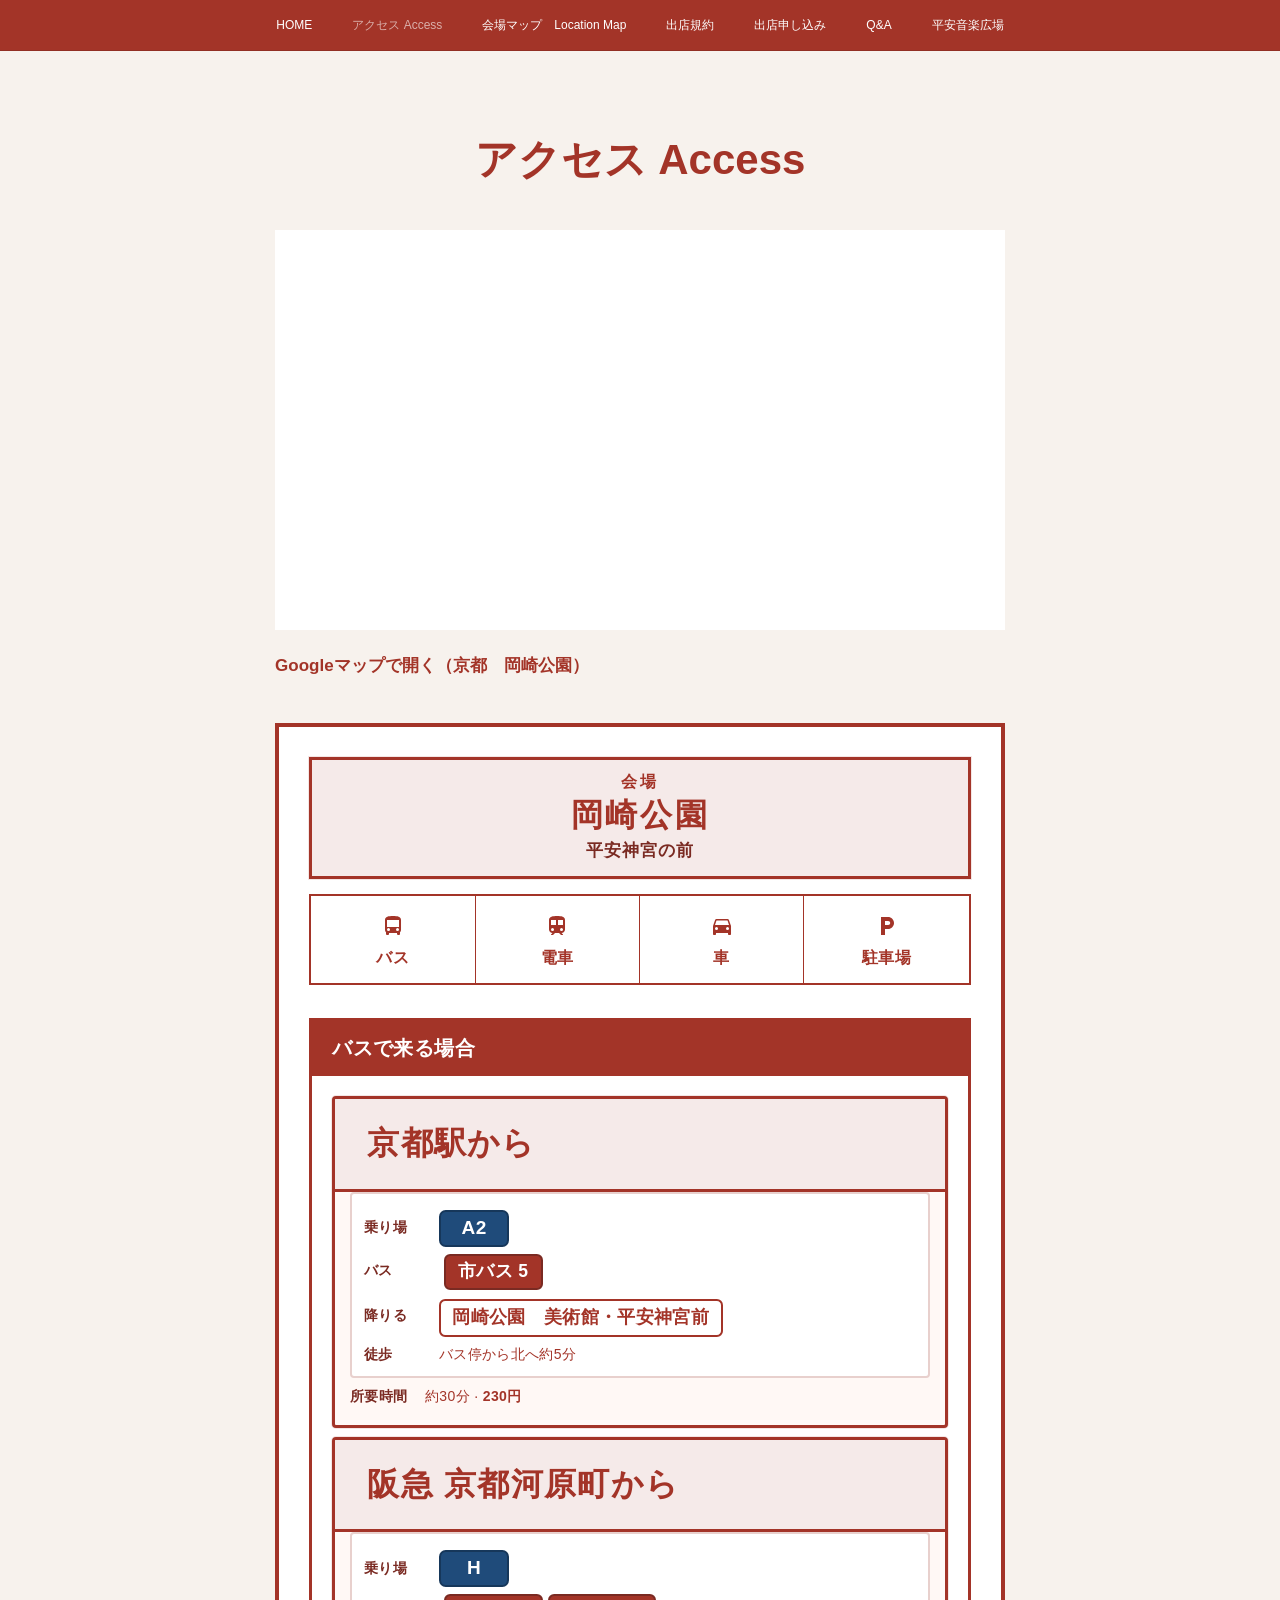
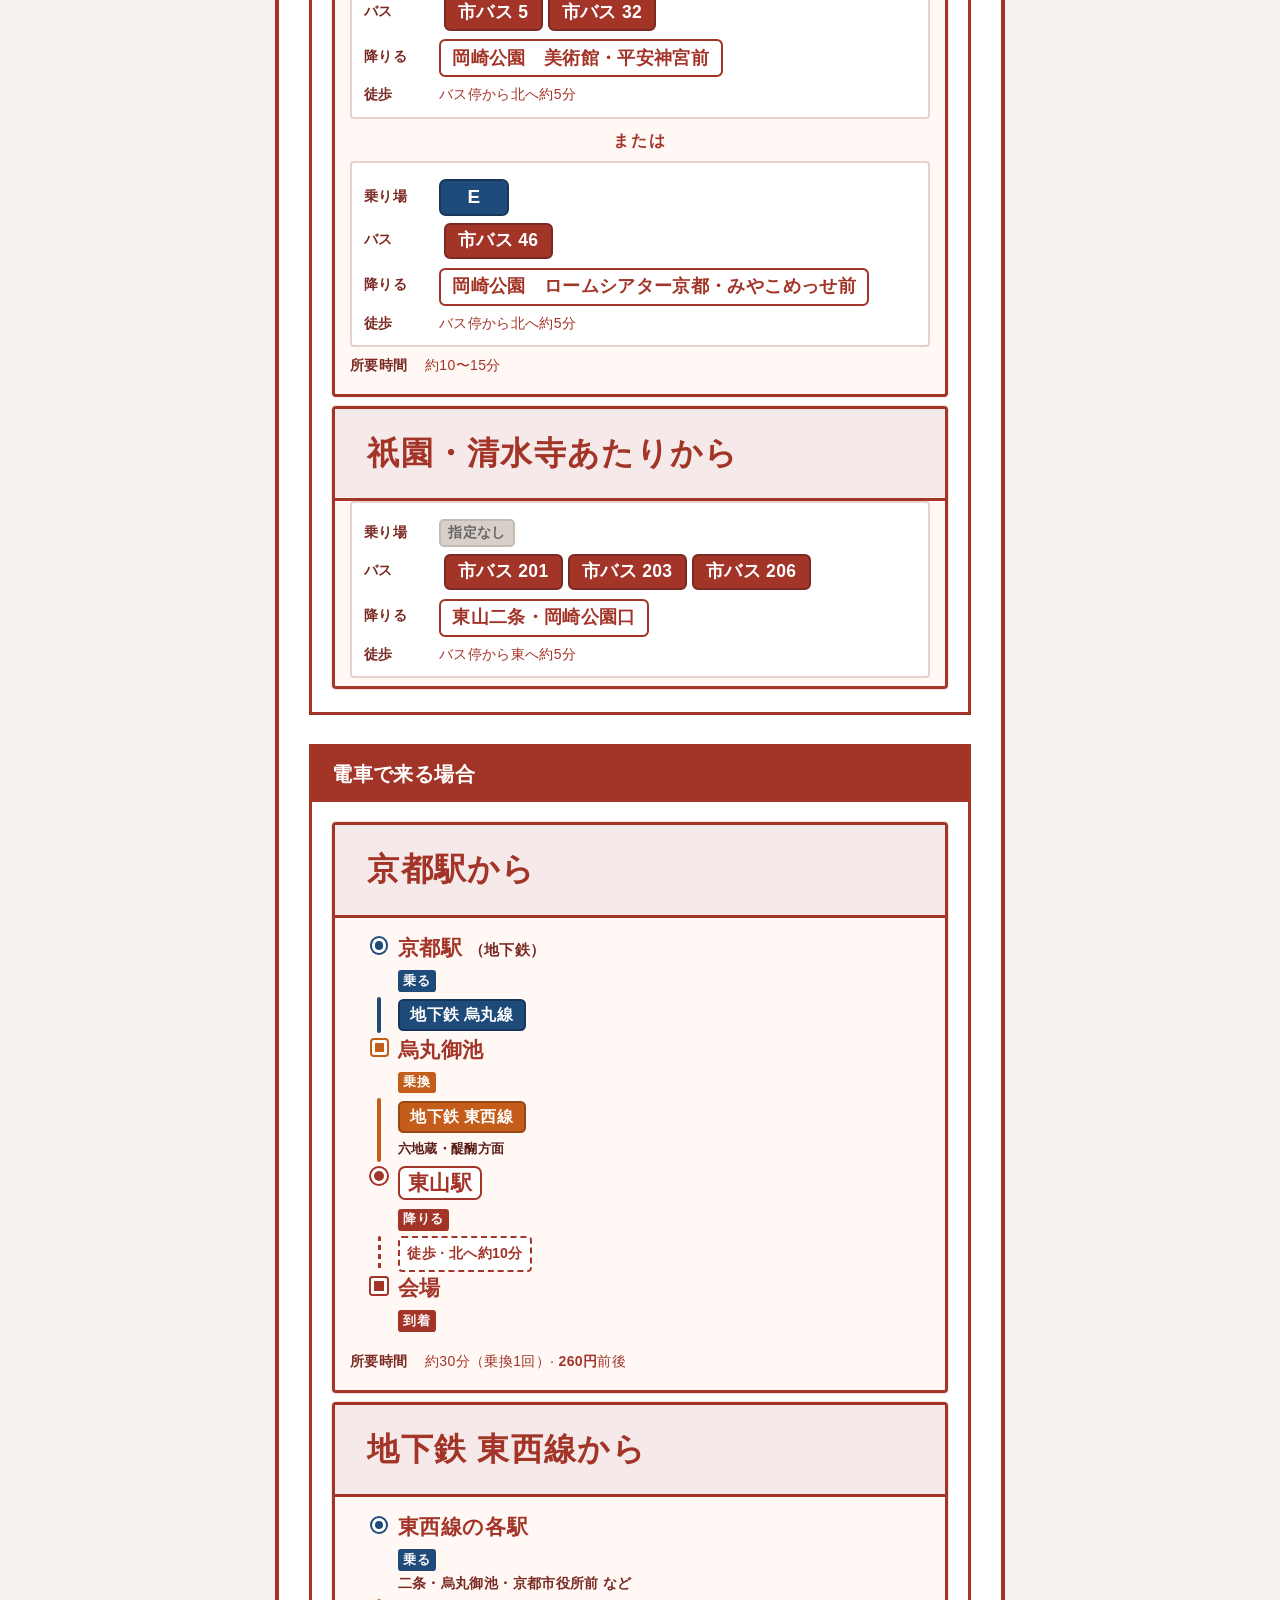
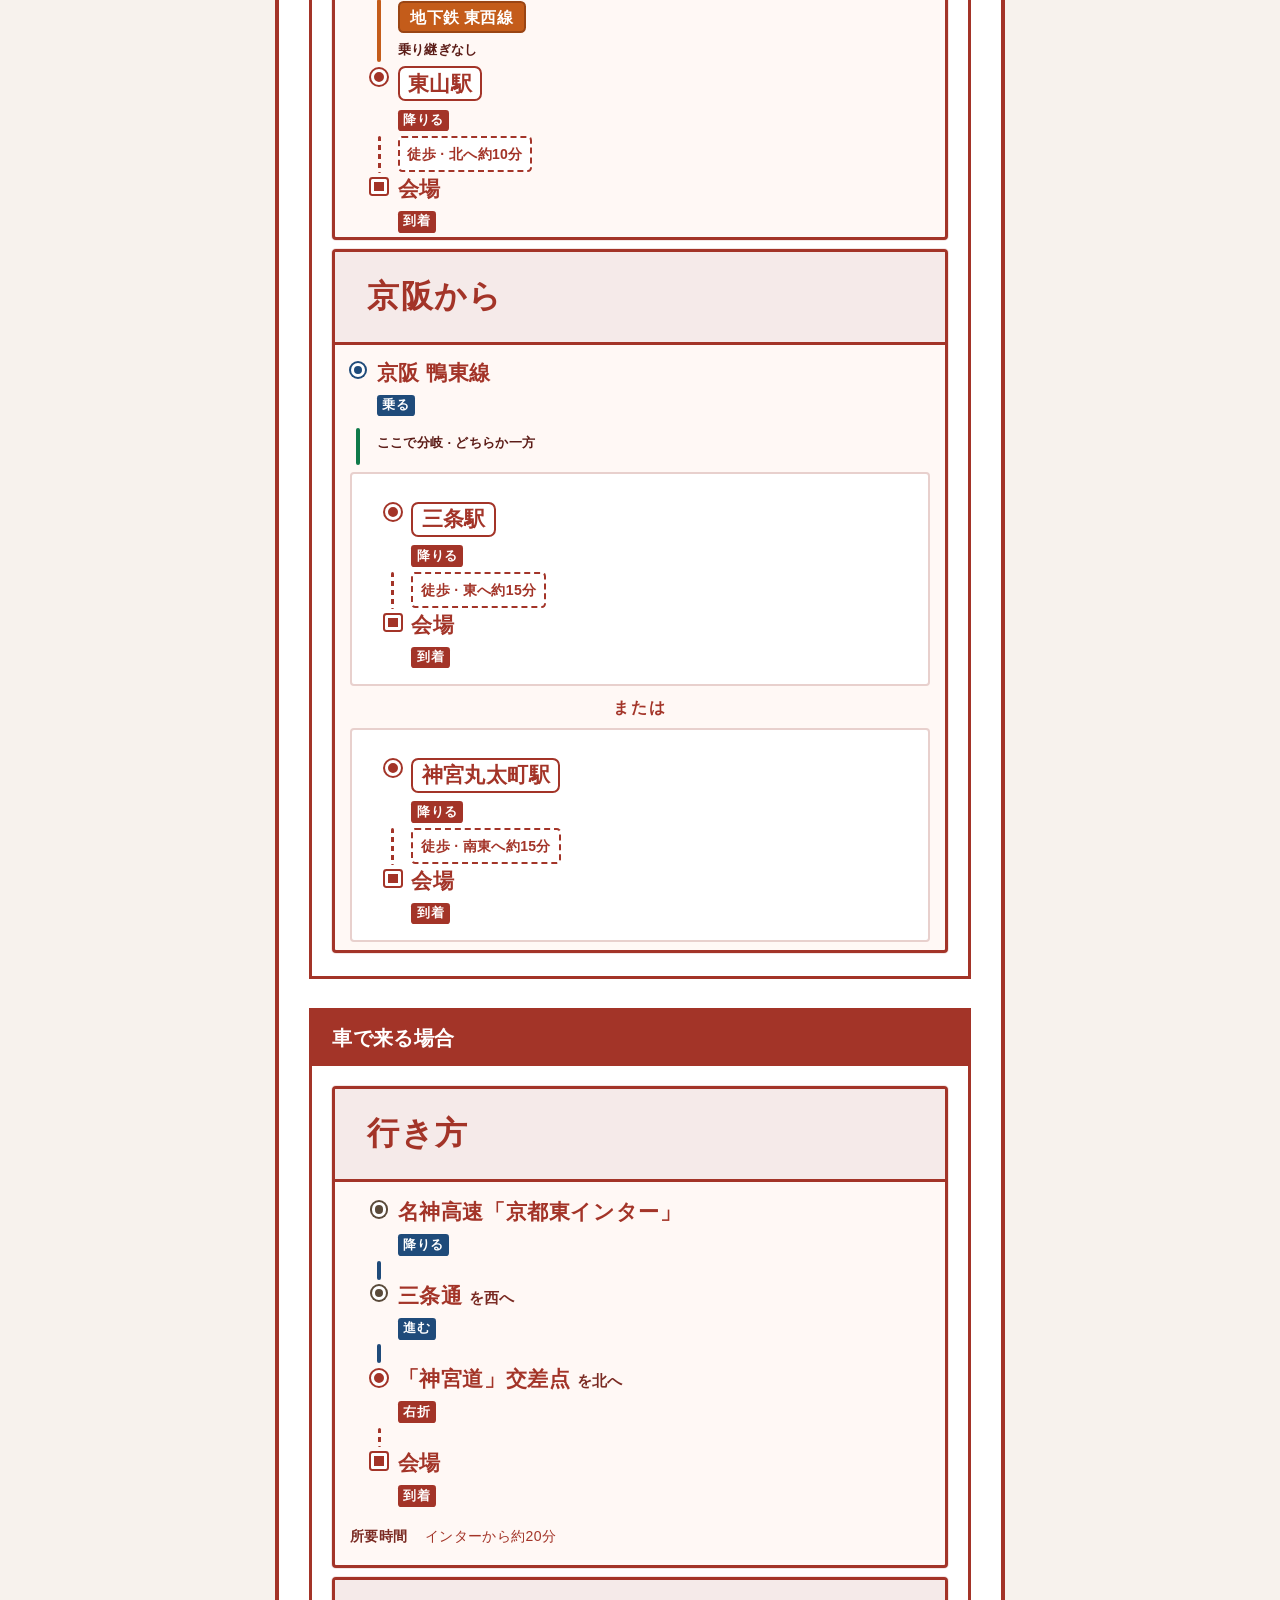
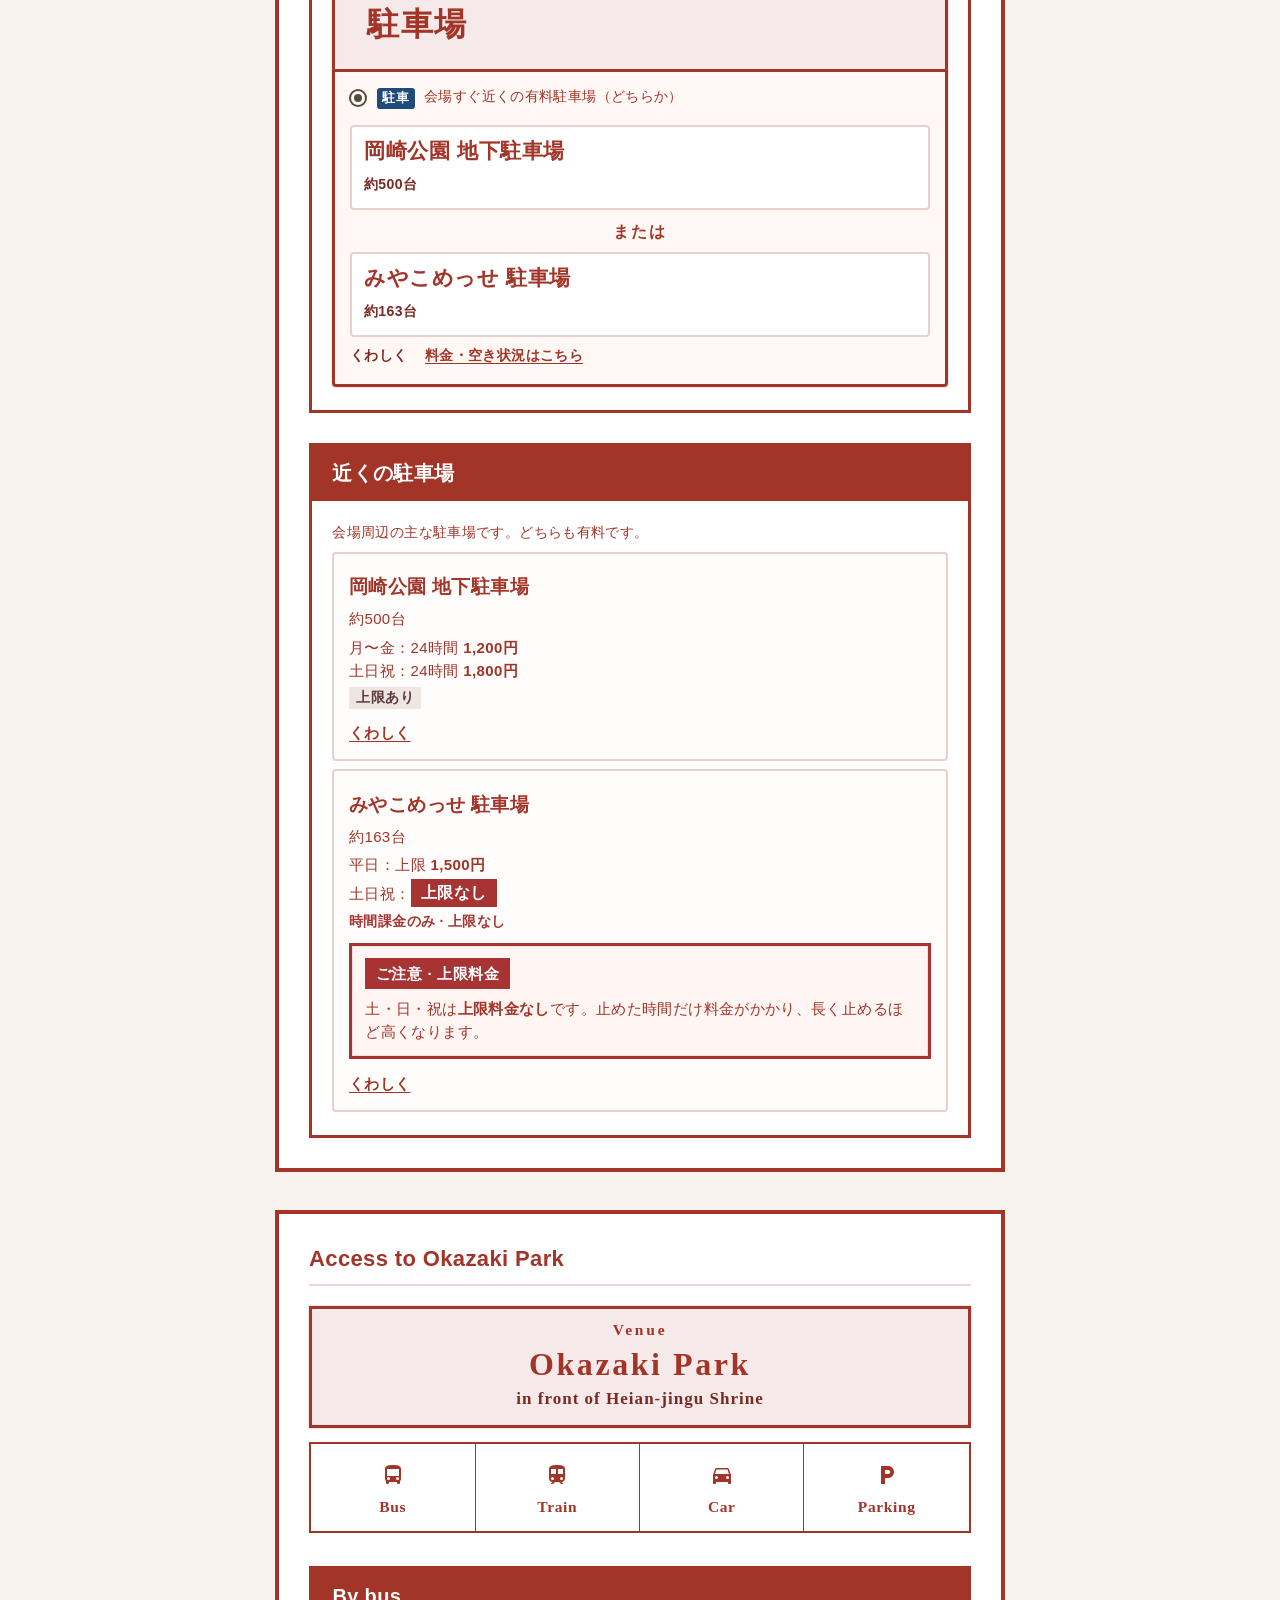
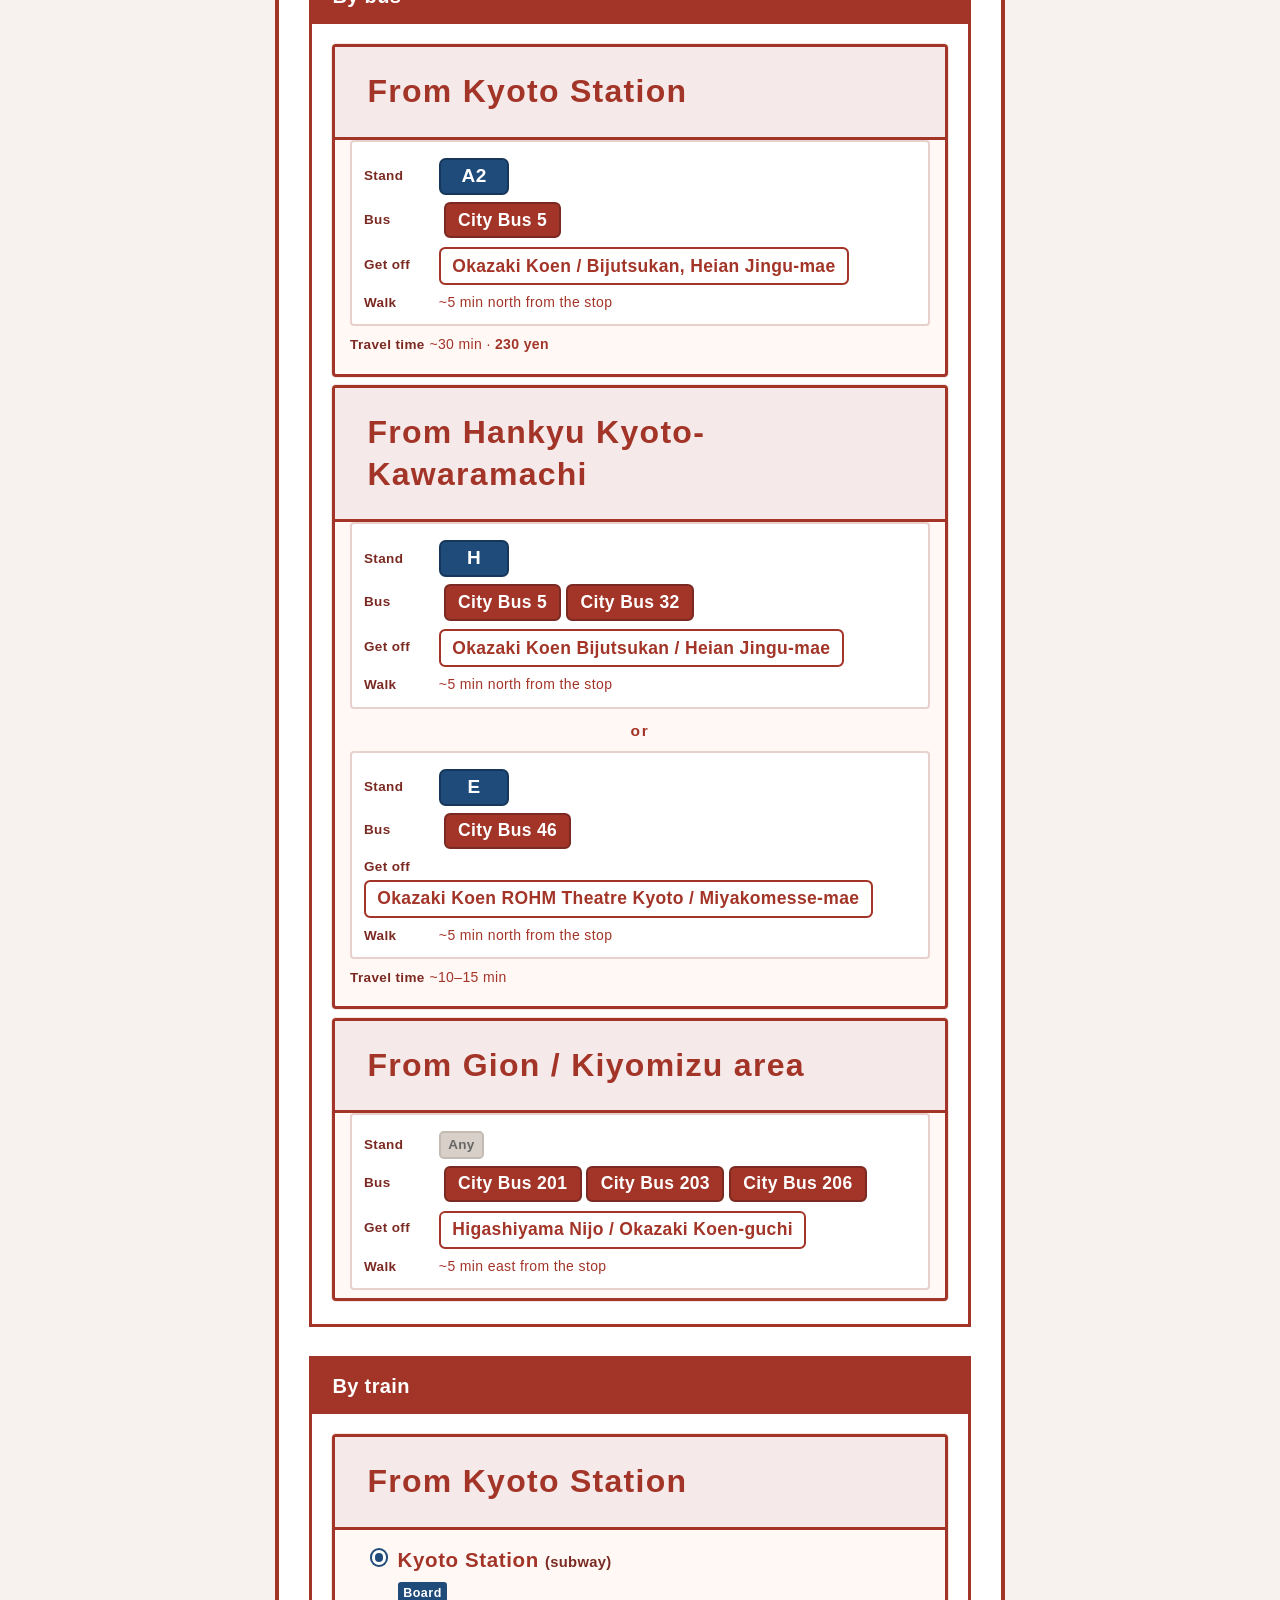
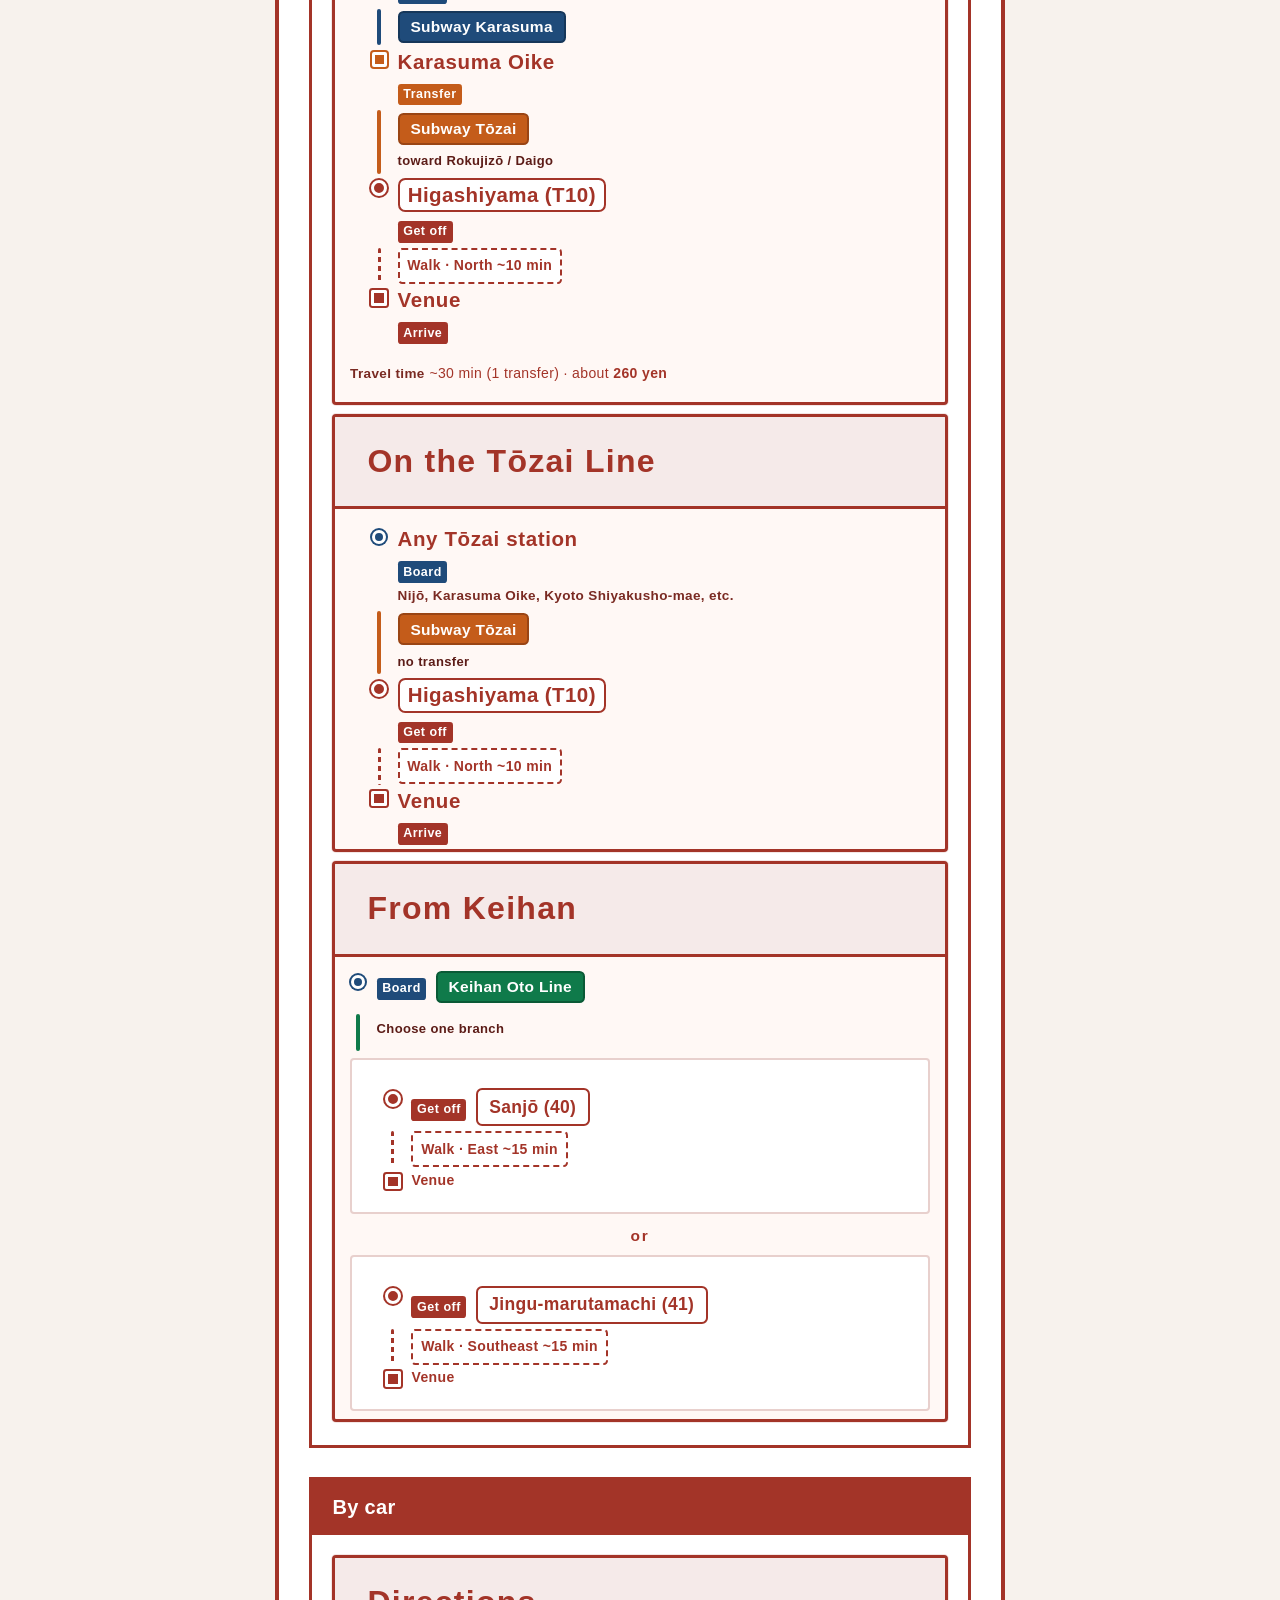
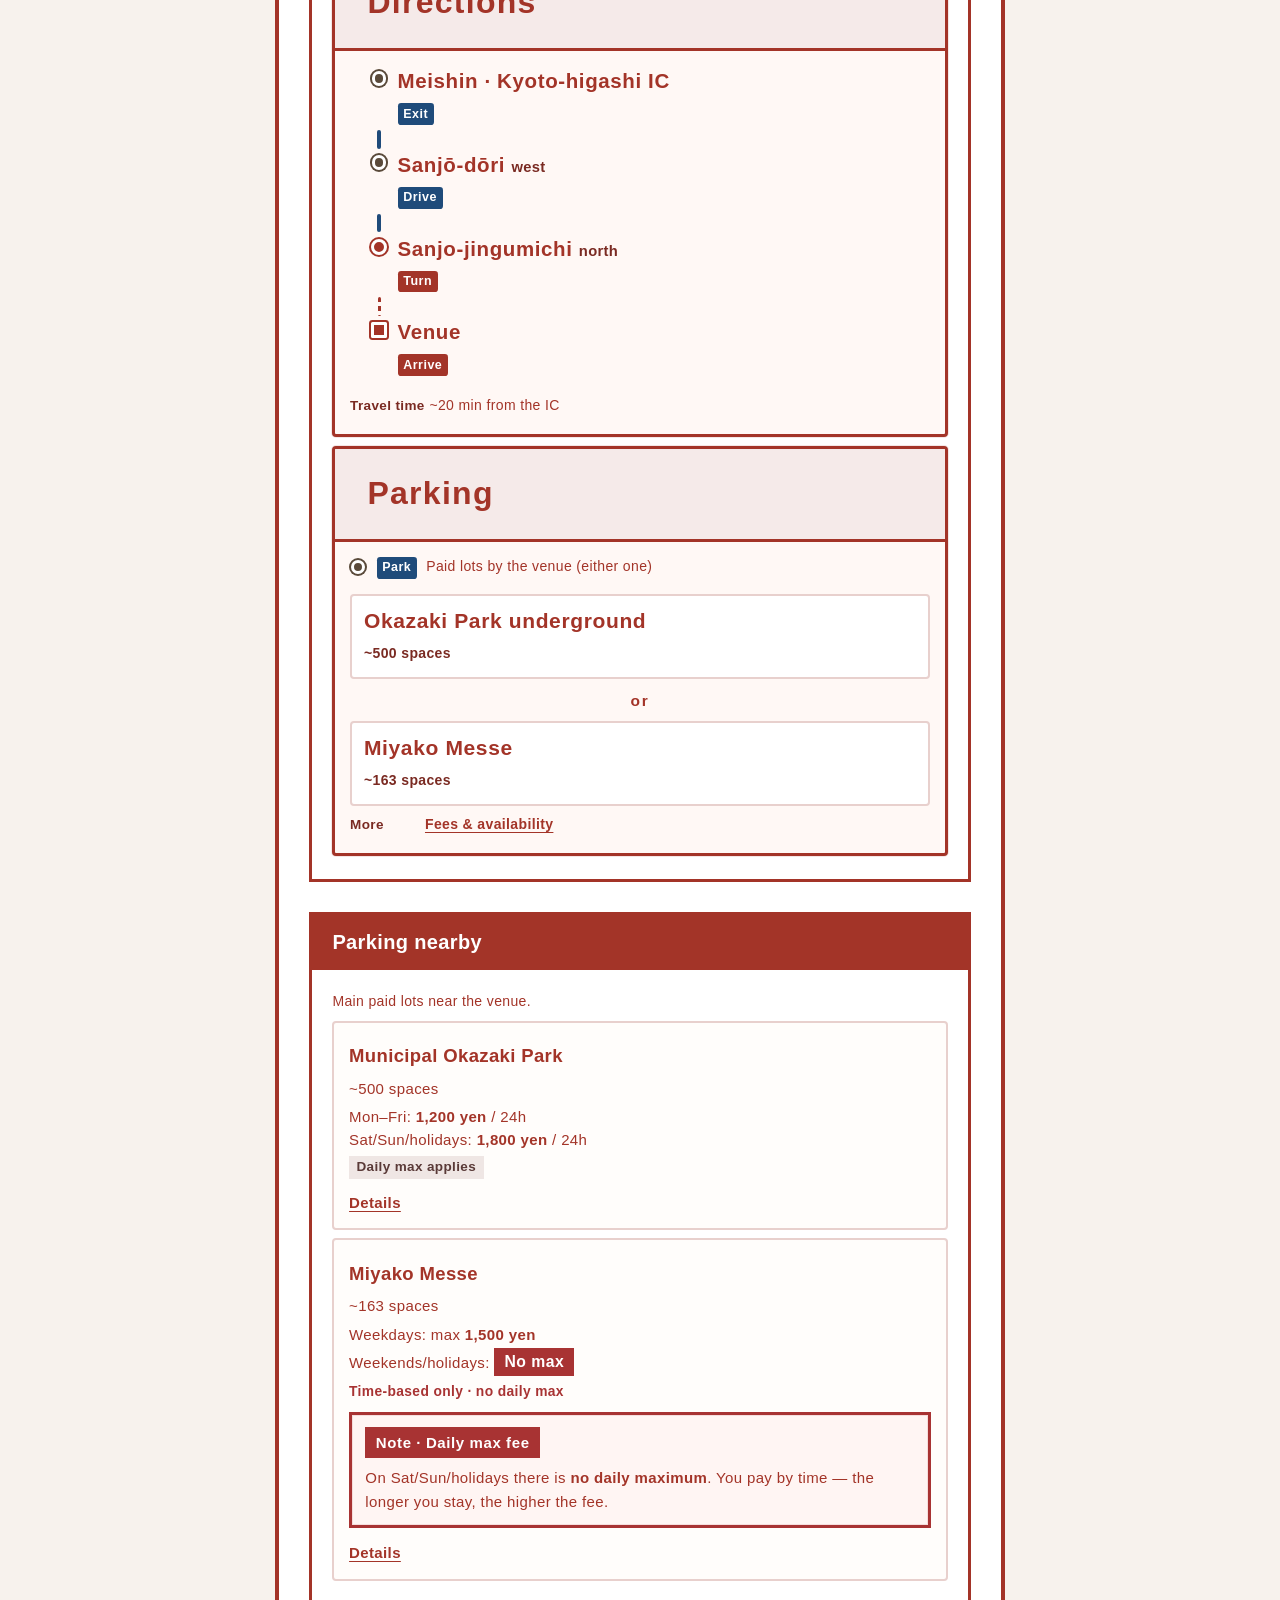
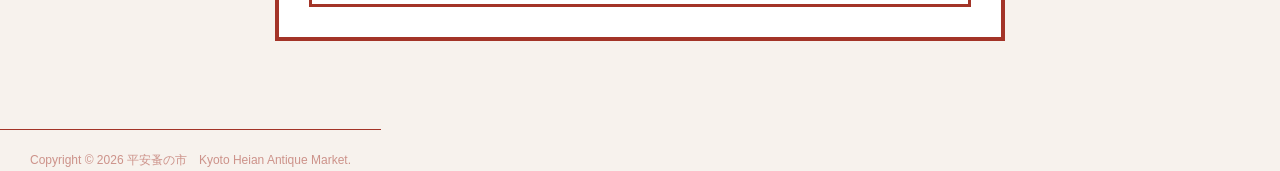
==== commit 048eceb3: "Use more familiar filled icons for access menu items. Co-authored-by: Cursor <cursoragent@cursor.com" ====
--- a/access.html
+++ b/access.html
@@ -66,19 +66,19 @@
           </div>
           <nav class="access-toc" aria-label="アクセス目次">
             <a class="access-toc__item" href="#access-recommend">
-              <span class="access-toc__icon" aria-hidden="true"><svg viewBox="0 0 24 24" width="28" height="28" fill="none" stroke="currentColor" stroke-width="1.8" stroke-linecap="round" stroke-linejoin="round"><rect x="4" y="4" width="16" height="12" rx="2"/><path d="M4 10h16"/><circle cx="8" cy="19" r="1.5"/><circle cx="16" cy="19" r="1.5"/><path d="M7 16h10"/></svg></span>
+              <span class="access-toc__icon" aria-hidden="true"><svg viewBox="0 0 24 24" width="28" height="28" fill="currentColor"><path d="M4 16c0 .88.39 1.67 1 2.22V20a1 1 0 0 0 1 1h1a1 1 0 0 0 1-1v-1h8v1a1 1 0 0 0 1 1h1a1 1 0 0 0 1-1v-1.78c.61-.55 1-1.34 1-2.22V6c0-3.5-3.58-4-8-4s-8 .5-8 4v10zm3.5 1a1.5 1.5 0 1 1 0-3 1.5 1.5 0 0 1 0 3zm9 0a1.5 1.5 0 1 1 0-3 1.5 1.5 0 0 1 0 3zM18 13H6V6h12v7z"/></svg></span>
               <span class="access-toc__label">バス</span>
             </a>
             <a class="access-toc__item" href="#access-train">
-              <span class="access-toc__icon" aria-hidden="true"><svg viewBox="0 0 24 24" width="28" height="28" fill="none" stroke="currentColor" stroke-width="1.8" stroke-linecap="round" stroke-linejoin="round"><rect x="5" y="3" width="14" height="14" rx="2"/><path d="M5 10h14"/><circle cx="9" cy="14" r="1.2"/><circle cx="15" cy="14" r="1.2"/><path d="M8 21l2-4h4l2 4"/></svg></span>
+              <span class="access-toc__icon" aria-hidden="true"><svg viewBox="0 0 24 24" width="28" height="28" fill="currentColor"><path d="M12 2c-4 0-8 .5-8 4v9.5C4 17.43 5.57 19 7.5 19L6 20.5v.5h2l2-2h4l2 2h2v-.5L16.5 19c1.93 0 3.5-1.57 3.5-3.5V6c0-3.5-3.58-4-8-4zM7.5 17a1.5 1.5 0 1 1 0-3 1.5 1.5 0 0 1 0 3zm3.5-6H6V6h5v5zm2 0V6h5v5h-5zm3.5 6a1.5 1.5 0 1 1 0-3 1.5 1.5 0 0 1 0 3z"/></svg></span>
               <span class="access-toc__label">電車</span>
             </a>
             <a class="access-toc__item" href="#access-car">
-              <span class="access-toc__icon" aria-hidden="true"><svg viewBox="0 0 24 24" width="28" height="28" fill="none" stroke="currentColor" stroke-width="1.8" stroke-linecap="round" stroke-linejoin="round"><path d="M4 14l2-5a2 2 0 0 1 2-1.3h8A2 2 0 0 1 18 9l2 5"/><path d="M3 14h18v3a1 1 0 0 1-1 1h-1"/><path d="M5 18H4a1 1 0 0 1-1-1v-3"/><circle cx="7.5" cy="16.5" r="1.3"/><circle cx="16.5" cy="16.5" r="1.3"/></svg></span>
+              <span class="access-toc__icon" aria-hidden="true"><svg viewBox="0 0 24 24" width="28" height="28" fill="currentColor"><path d="M18.92 6.01C18.72 5.42 18.16 5 17.5 5h-11c-.66 0-1.21.42-1.42 1.01L3 12v8c0 .55.45 1 1 1h1c.55 0 1-.45 1-1v-1h12v1c0 .55.45 1 1 1h1c.55 0 1-.45 1-1v-8l-2.08-5.99zM6.5 16a1.5 1.5 0 1 1 0-3 1.5 1.5 0 0 1 0 3zm11 0a1.5 1.5 0 1 1 0-3 1.5 1.5 0 0 1 0 3zM5 11l1.5-4.5h11L19 11H5z"/></svg></span>
               <span class="access-toc__label">車</span>
             </a>
             <a class="access-toc__item" href="#access-parking">
-              <span class="access-toc__icon" aria-hidden="true"><svg viewBox="0 0 24 24" width="28" height="28" fill="none" stroke="currentColor" stroke-width="1.8" stroke-linecap="round" stroke-linejoin="round"><rect x="4" y="3" width="16" height="18" rx="2"/><path d="M9 17V7h4.5a3.5 3.5 0 0 1 0 7H9"/></svg></span>
+              <span class="access-toc__icon" aria-hidden="true"><svg viewBox="0 0 24 24" width="28" height="28" fill="currentColor"><path d="M13 3H6v18h4v-6h3c3.31 0 6-2.69 6-6s-2.69-6-6-6zm.2 8H10V7h3.2c1.1 0 2 .9 2 2s-.9 2-2 2z"/></svg></span>
               <span class="access-toc__label">駐車場</span>
             </a>
           </nav>
@@ -427,19 +427,19 @@
           </div>
           <nav class="access-toc" aria-label="Access sections">
             <a class="access-toc__item" href="#access-en-recommend">
-              <span class="access-toc__icon" aria-hidden="true"><svg viewBox="0 0 24 24" width="28" height="28" fill="none" stroke="currentColor" stroke-width="1.8" stroke-linecap="round" stroke-linejoin="round"><rect x="4" y="4" width="16" height="12" rx="2"/><path d="M4 10h16"/><circle cx="8" cy="19" r="1.5"/><circle cx="16" cy="19" r="1.5"/><path d="M7 16h10"/></svg></span>
+              <span class="access-toc__icon" aria-hidden="true"><svg viewBox="0 0 24 24" width="28" height="28" fill="currentColor"><path d="M4 16c0 .88.39 1.67 1 2.22V20a1 1 0 0 0 1 1h1a1 1 0 0 0 1-1v-1h8v1a1 1 0 0 0 1 1h1a1 1 0 0 0 1-1v-1.78c.61-.55 1-1.34 1-2.22V6c0-3.5-3.58-4-8-4s-8 .5-8 4v10zm3.5 1a1.5 1.5 0 1 1 0-3 1.5 1.5 0 0 1 0 3zm9 0a1.5 1.5 0 1 1 0-3 1.5 1.5 0 0 1 0 3zM18 13H6V6h12v7z"/></svg></span>
               <span class="access-toc__label">Bus</span>
             </a>
             <a class="access-toc__item" href="#access-en-train">
-              <span class="access-toc__icon" aria-hidden="true"><svg viewBox="0 0 24 24" width="28" height="28" fill="none" stroke="currentColor" stroke-width="1.8" stroke-linecap="round" stroke-linejoin="round"><rect x="5" y="3" width="14" height="14" rx="2"/><path d="M5 10h14"/><circle cx="9" cy="14" r="1.2"/><circle cx="15" cy="14" r="1.2"/><path d="M8 21l2-4h4l2 4"/></svg></span>
+              <span class="access-toc__icon" aria-hidden="true"><svg viewBox="0 0 24 24" width="28" height="28" fill="currentColor"><path d="M12 2c-4 0-8 .5-8 4v9.5C4 17.43 5.57 19 7.5 19L6 20.5v.5h2l2-2h4l2 2h2v-.5L16.5 19c1.93 0 3.5-1.57 3.5-3.5V6c0-3.5-3.58-4-8-4zM7.5 17a1.5 1.5 0 1 1 0-3 1.5 1.5 0 0 1 0 3zm3.5-6H6V6h5v5zm2 0V6h5v5h-5zm3.5 6a1.5 1.5 0 1 1 0-3 1.5 1.5 0 0 1 0 3z"/></svg></span>
               <span class="access-toc__label">Train</span>
             </a>
             <a class="access-toc__item" href="#access-en-car">
-              <span class="access-toc__icon" aria-hidden="true"><svg viewBox="0 0 24 24" width="28" height="28" fill="none" stroke="currentColor" stroke-width="1.8" stroke-linecap="round" stroke-linejoin="round"><path d="M4 14l2-5a2 2 0 0 1 2-1.3h8A2 2 0 0 1 18 9l2 5"/><path d="M3 14h18v3a1 1 0 0 1-1 1h-1"/><path d="M5 18H4a1 1 0 0 1-1-1v-3"/><circle cx="7.5" cy="16.5" r="1.3"/><circle cx="16.5" cy="16.5" r="1.3"/></svg></span>
+              <span class="access-toc__icon" aria-hidden="true"><svg viewBox="0 0 24 24" width="28" height="28" fill="currentColor"><path d="M18.92 6.01C18.72 5.42 18.16 5 17.5 5h-11c-.66 0-1.21.42-1.42 1.01L3 12v8c0 .55.45 1 1 1h1c.55 0 1-.45 1-1v-1h12v1c0 .55.45 1 1 1h1c.55 0 1-.45 1-1v-8l-2.08-5.99zM6.5 16a1.5 1.5 0 1 1 0-3 1.5 1.5 0 0 1 0 3zm11 0a1.5 1.5 0 1 1 0-3 1.5 1.5 0 0 1 0 3zM5 11l1.5-4.5h11L19 11H5z"/></svg></span>
               <span class="access-toc__label">Car</span>
             </a>
             <a class="access-toc__item" href="#access-en-parking">
-              <span class="access-toc__icon" aria-hidden="true"><svg viewBox="0 0 24 24" width="28" height="28" fill="none" stroke="currentColor" stroke-width="1.8" stroke-linecap="round" stroke-linejoin="round"><rect x="4" y="3" width="16" height="18" rx="2"/><path d="M9 17V7h4.5a3.5 3.5 0 0 1 0 7H9"/></svg></span>
+              <span class="access-toc__icon" aria-hidden="true"><svg viewBox="0 0 24 24" width="28" height="28" fill="currentColor"><path d="M13 3H6v18h4v-6h3c3.31 0 6-2.69 6-6s-2.69-6-6-6zm.2 8H10V7h3.2c1.1 0 2 .9 2 2s-.9 2-2 2z"/></svg></span>
               <span class="access-toc__label">Parking</span>
             </a>
           </nav>
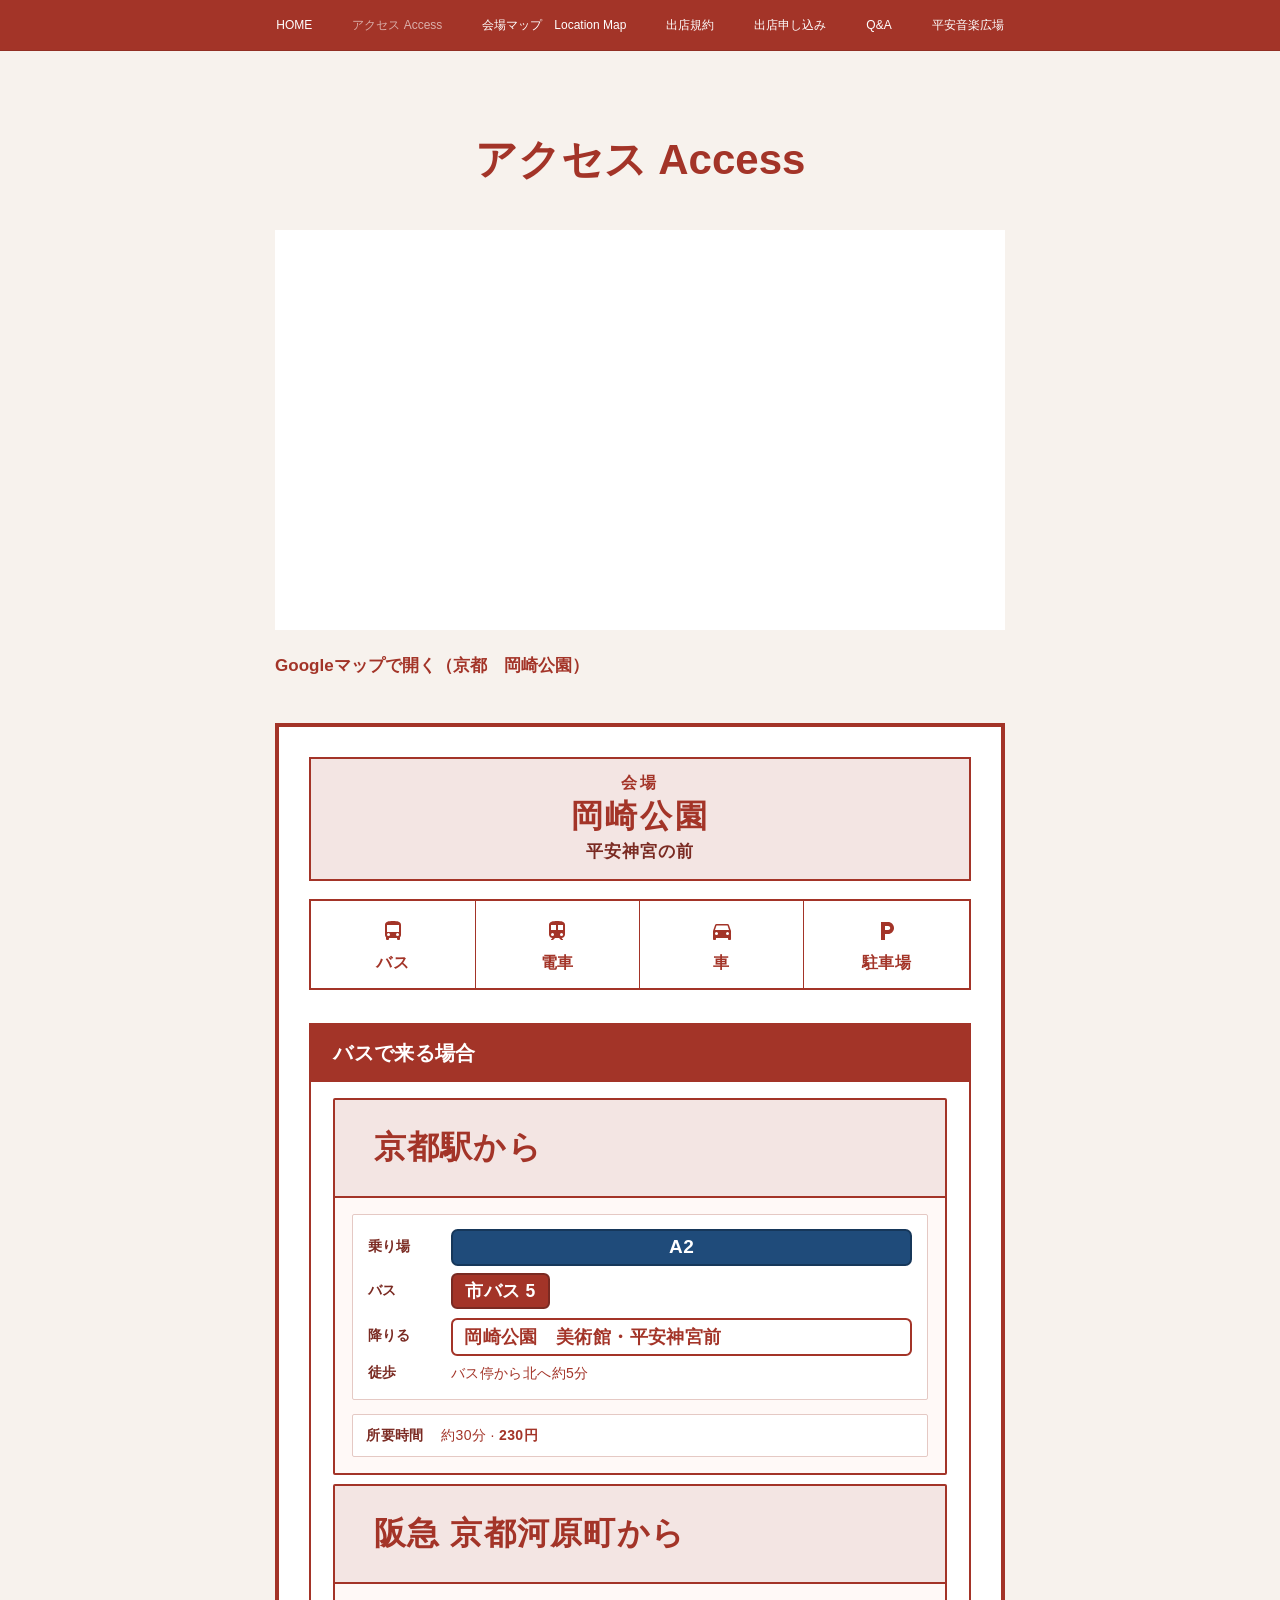
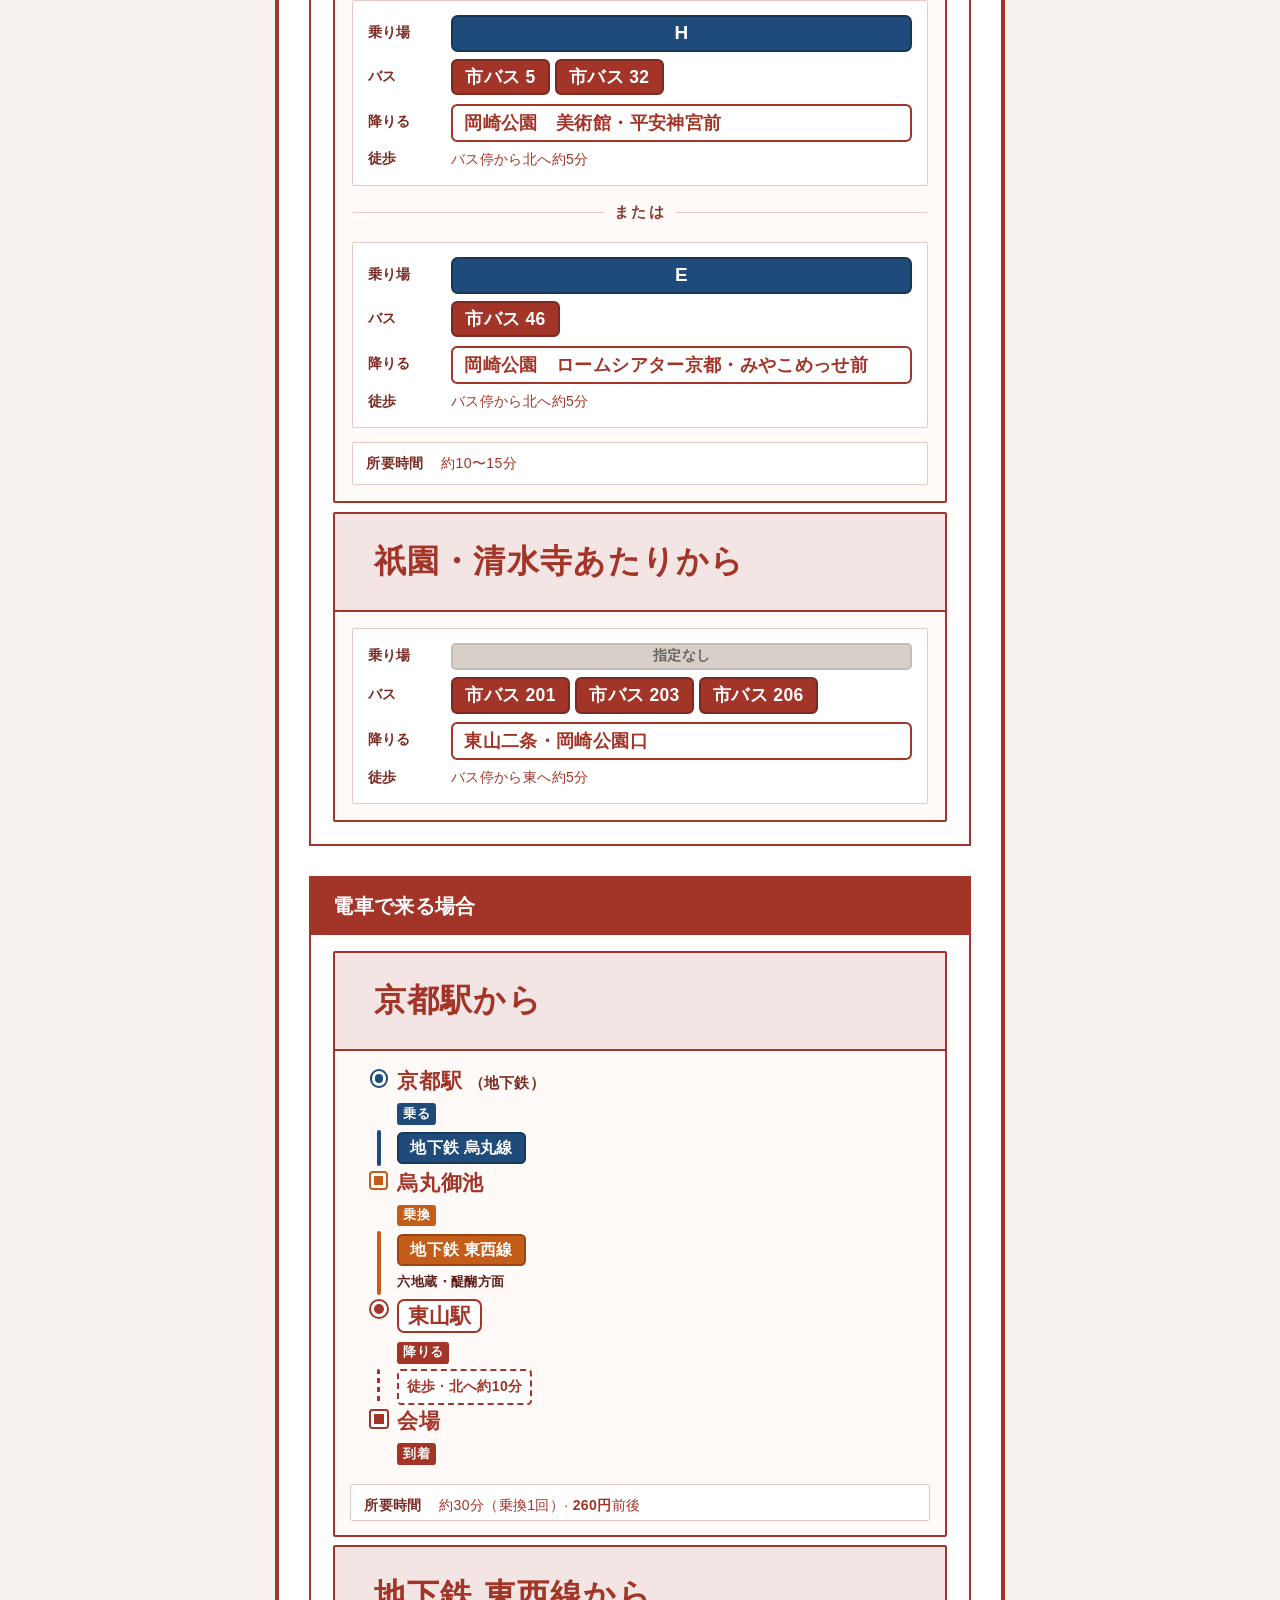
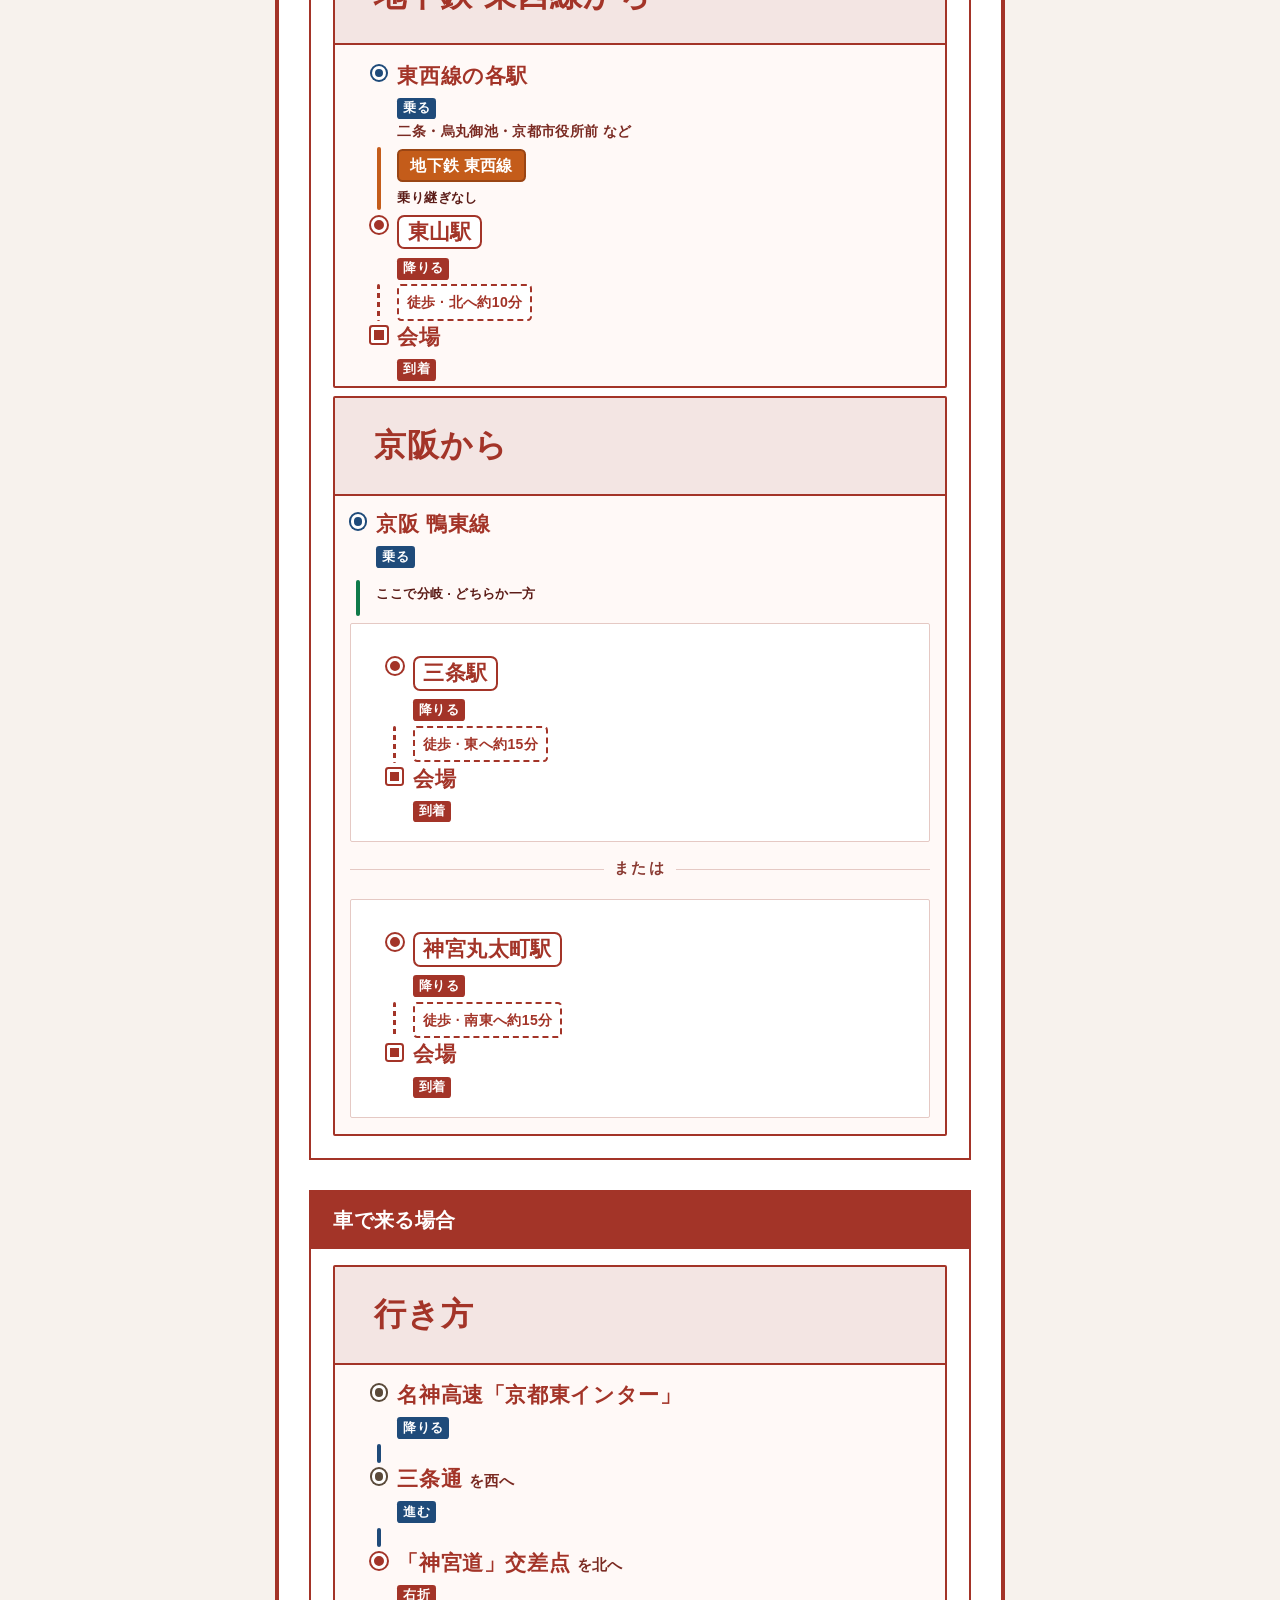
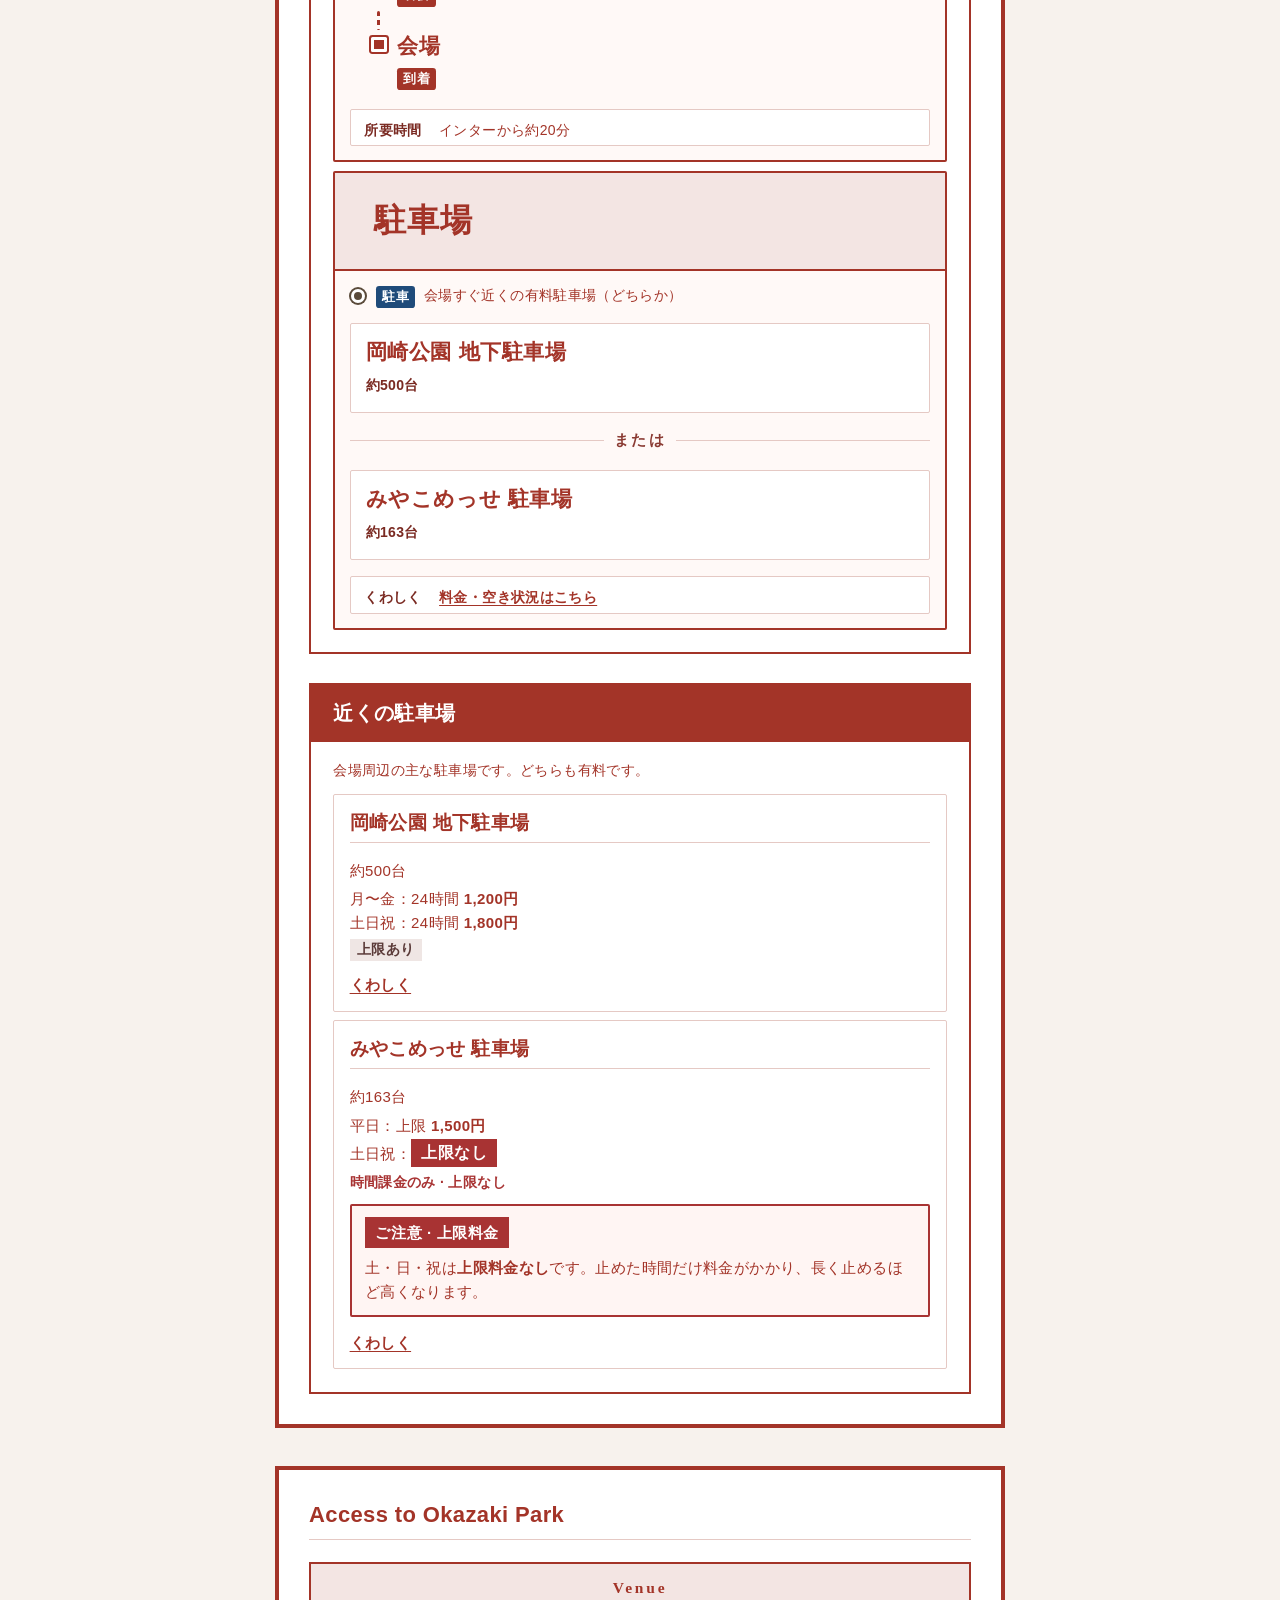
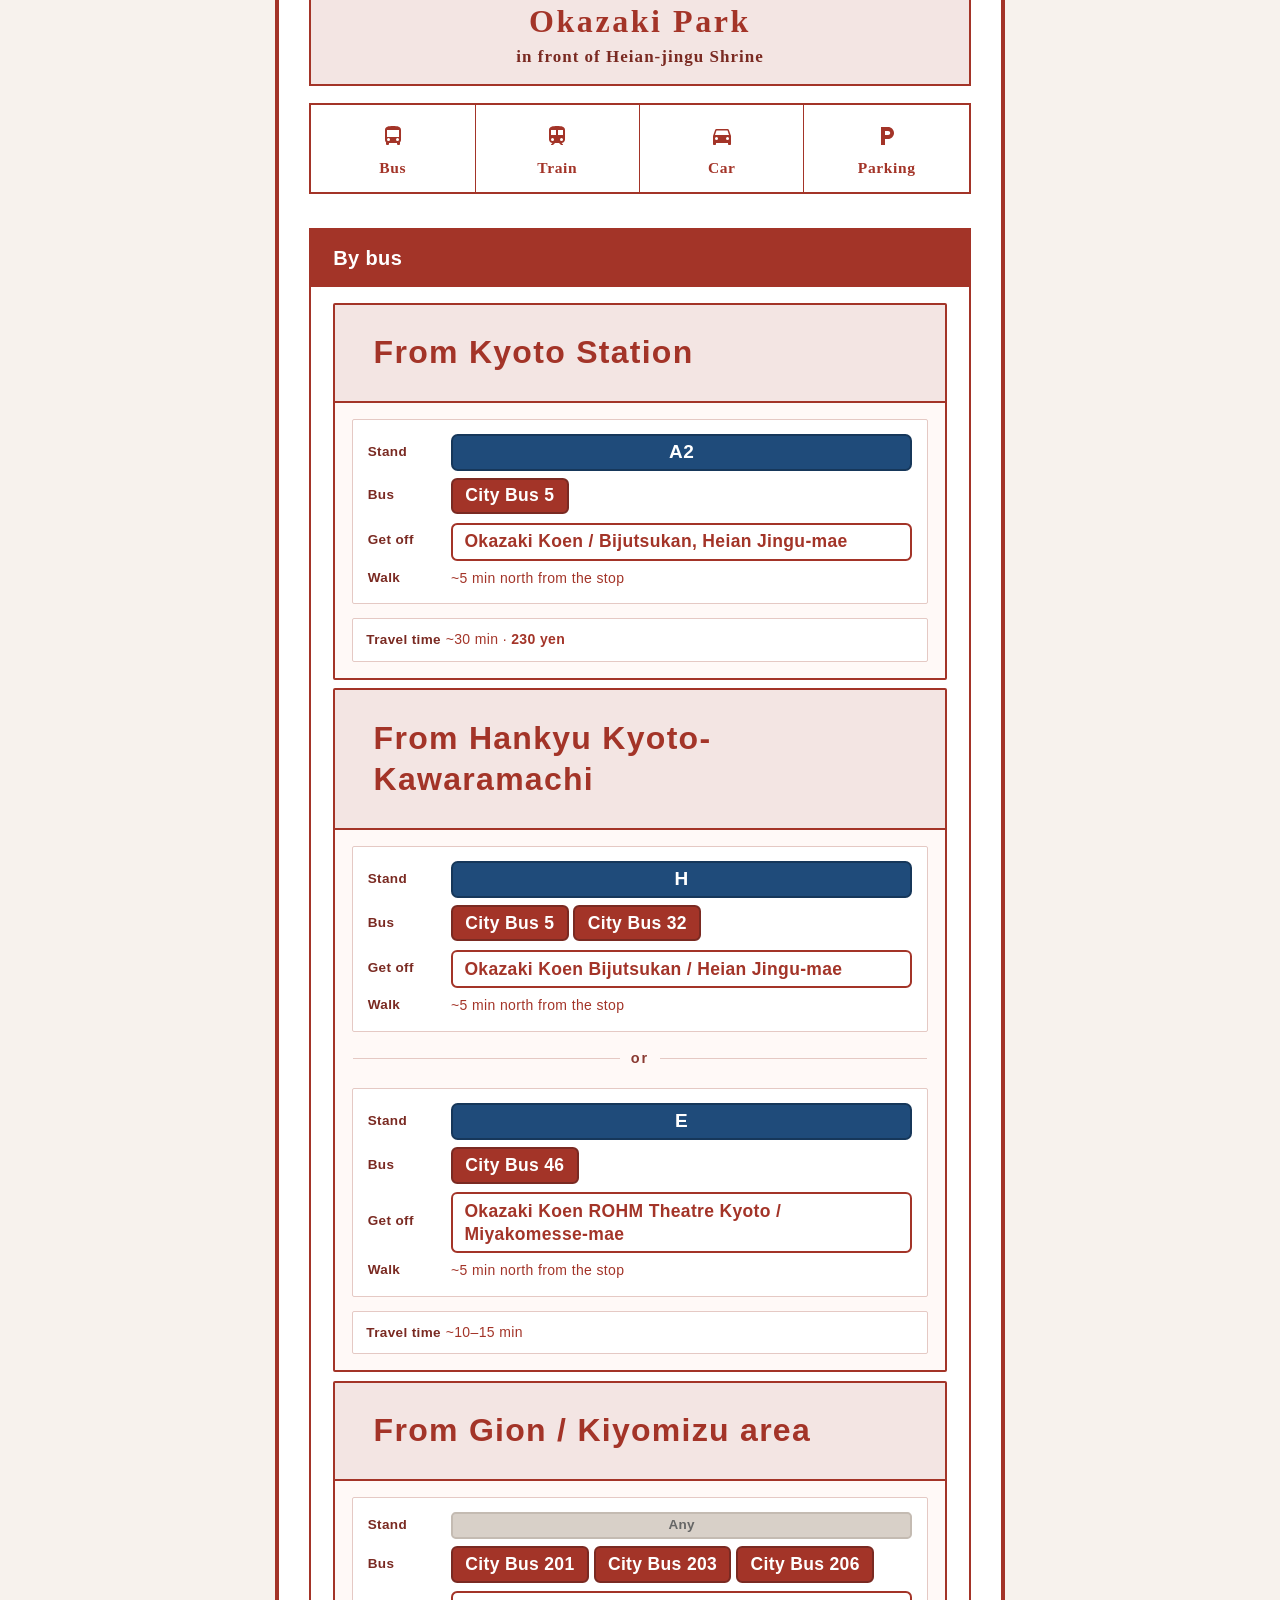
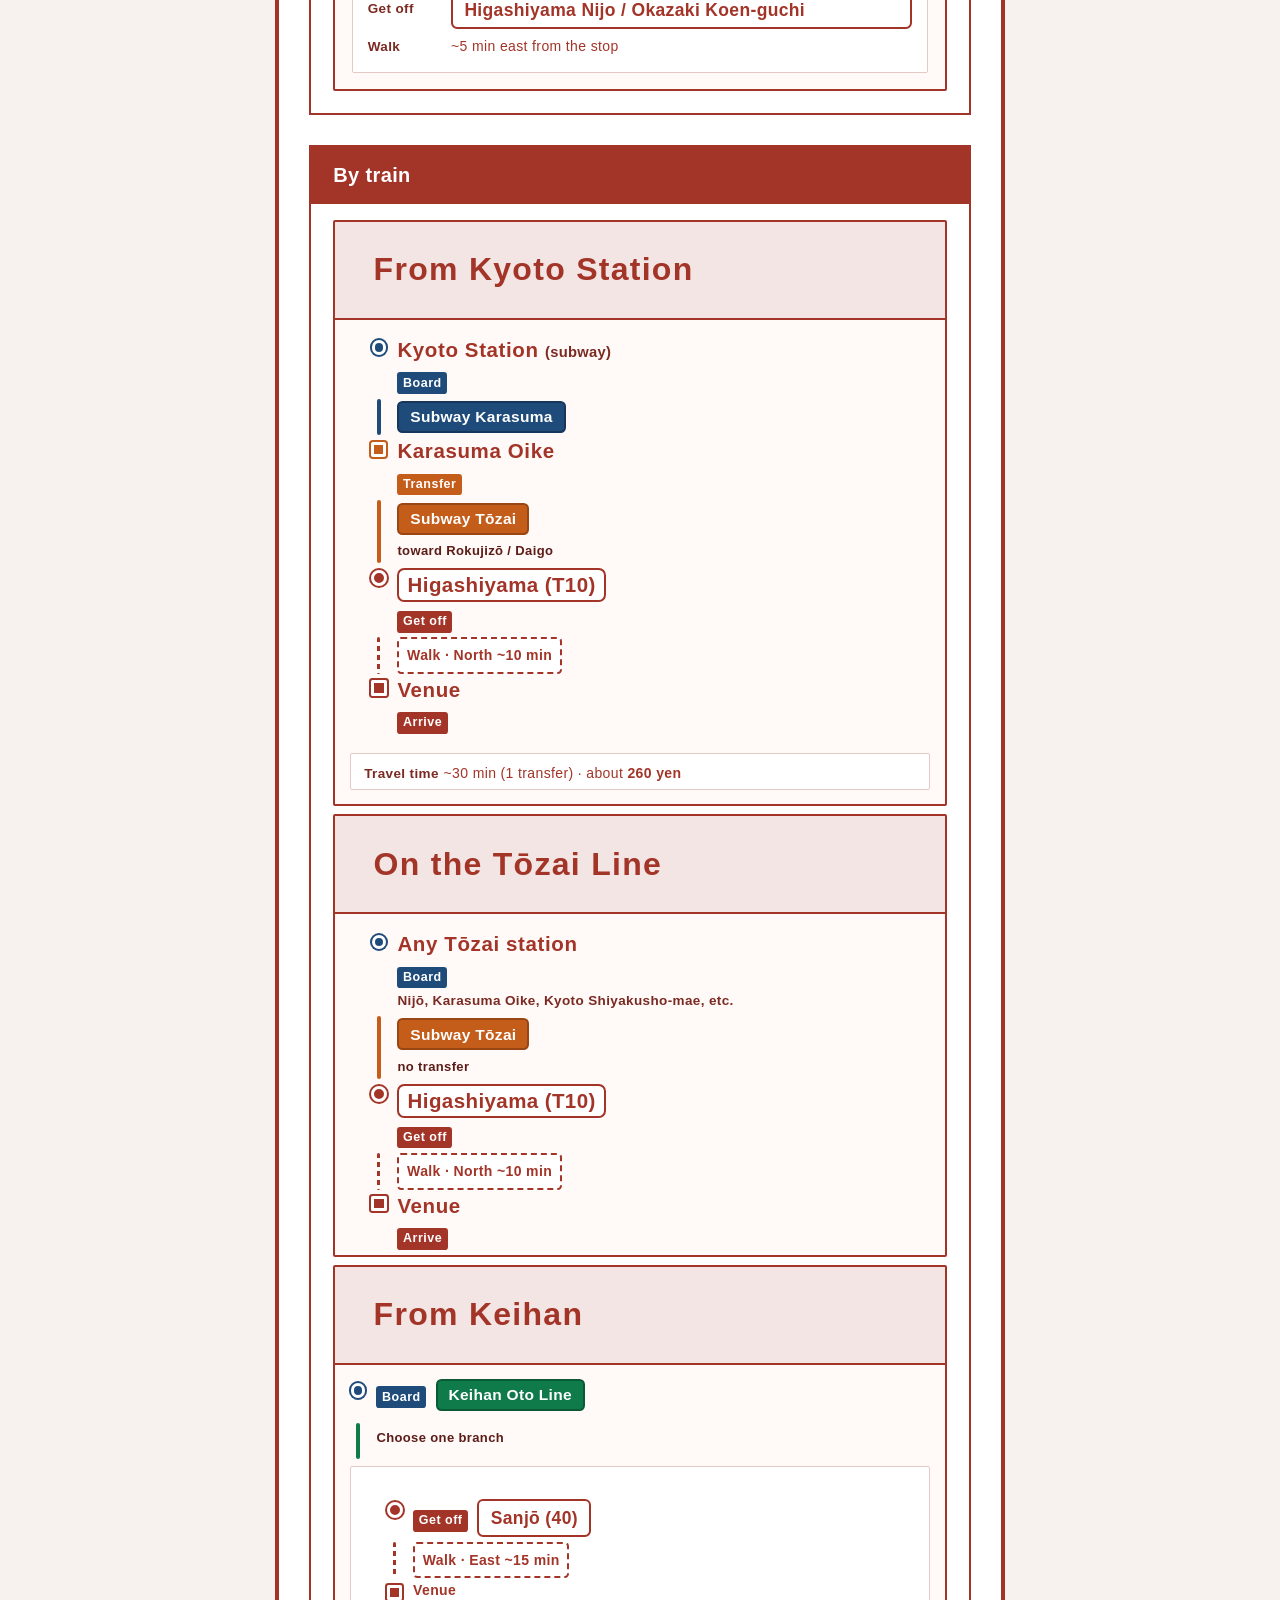
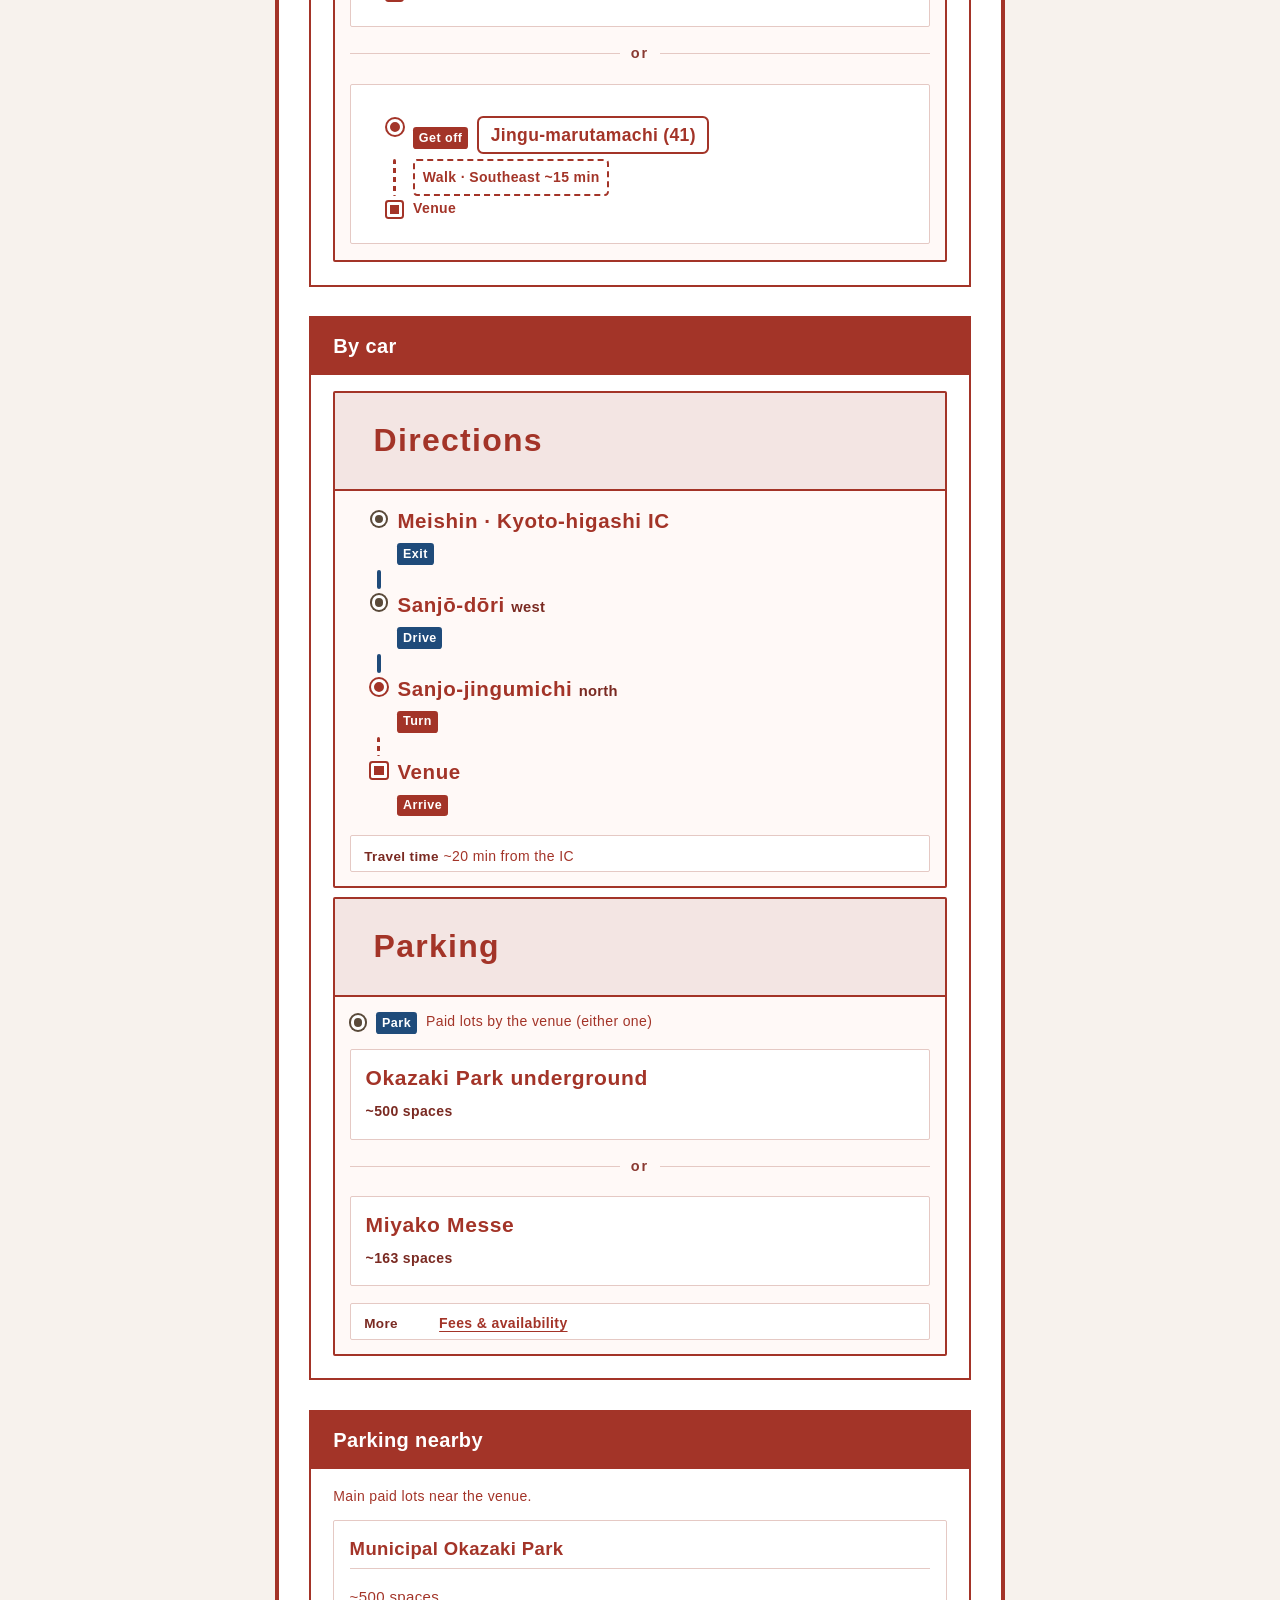
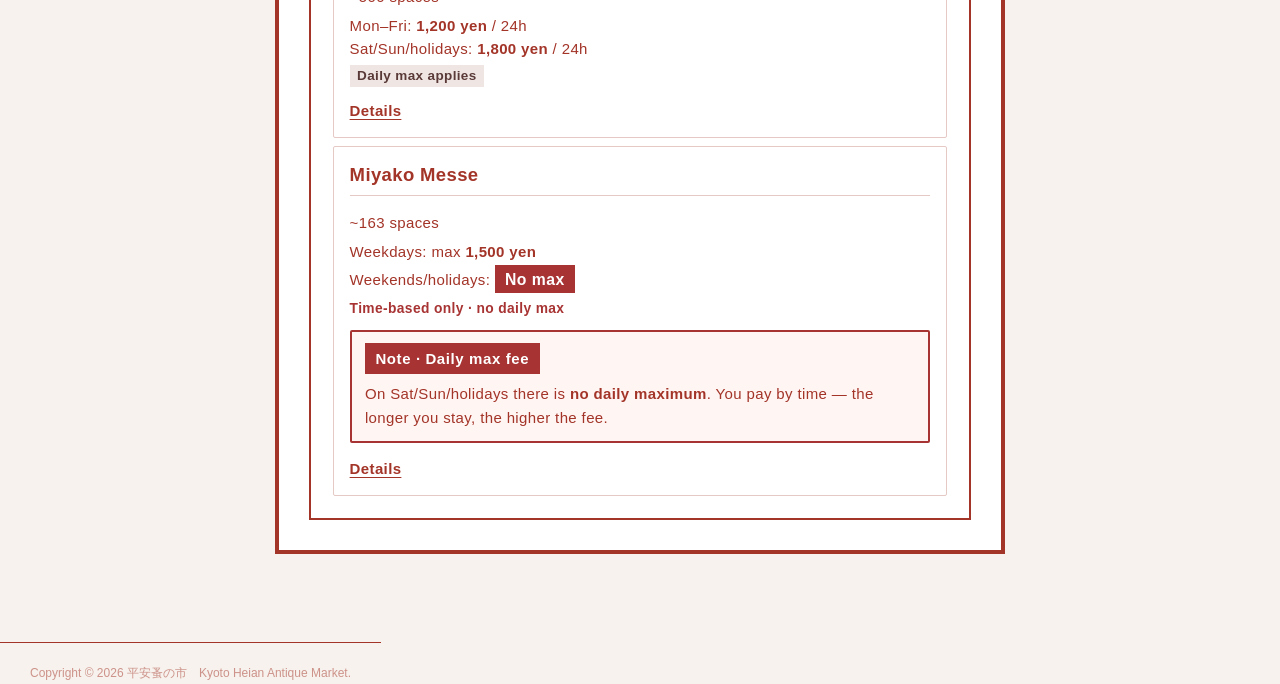
==== commit c1b33ac3: "Align boarding and bus badge columns on access route cards. Co-authored-by: Cursor <cursoragent@curs" ====
--- a/access.html
+++ b/access.html
@@ -140,7 +140,7 @@
                 <p class="m-route-card__head">京都駅から</p>
                 <div class="m-route-card__option">
                   <p class="m-route-card__row"><span class="m-route-card__label">乗り場</span><span class="bus-stand">A2</span></p>
-                  <p class="m-route-card__row m-route-card__bus"><span class="m-route-card__label">バス</span><span class="bus-line bus-line--city">市バス 5</span></p>
+                  <p class="m-route-card__row m-route-card__bus"><span class="m-route-card__label">バス</span><span class="m-route-card__vals"><span class="bus-line bus-line--city">市バス 5</span></span></p>
                   <p class="m-route-card__row"><span class="m-route-card__label">降りる</span><a class="bus-stop" href="https://www.google.com/maps/search/?api=1&amp;query=%E5%B2%A1%E5%B4%8E%E5%85%AC%E5%9C%92+%E7%BE%8E%E8%A1%93%E9%A4%A8%E3%83%BB%E5%B9%B3%E5%AE%89%E7%A5%9E%E5%AE%AE%E5%89%8D" target="_blank" rel="noopener">岡崎公園　美術館・平安神宮前</a></p>
                   <p class="m-route-card__row"><span class="m-route-card__label">徒歩</span>バス停から北へ約5分</p>
                 </div>
@@ -150,14 +150,14 @@
                 <p class="m-route-card__head">阪急 京都河原町から</p>
                 <div class="m-route-card__option">
                   <p class="m-route-card__row"><span class="m-route-card__label">乗り場</span><span class="bus-stand">H</span></p>
-                  <p class="m-route-card__row m-route-card__bus"><span class="m-route-card__label">バス</span><span class="bus-line bus-line--city">市バス 5</span> <span class="bus-line bus-line--city">市バス 32</span></p>
+                  <p class="m-route-card__row m-route-card__bus"><span class="m-route-card__label">バス</span><span class="m-route-card__vals"><span class="bus-line bus-line--city">市バス 5</span> <span class="bus-line bus-line--city">市バス 32</span></span></p>
                   <p class="m-route-card__row"><span class="m-route-card__label">降りる</span><a class="bus-stop" href="https://www.google.com/maps/search/?api=1&amp;query=%E5%B2%A1%E5%B4%8E%E5%85%AC%E5%9C%92+%E7%BE%8E%E8%A1%93%E9%A4%A8%E3%83%BB%E5%B9%B3%E5%AE%89%E7%A5%9E%E5%AE%AE%E5%89%8D" target="_blank" rel="noopener">岡崎公園　美術館・平安神宮前</a></p>
                   <p class="m-route-card__row"><span class="m-route-card__label">徒歩</span>バス停から北へ約5分</p>
                 </div>
                 <p class="m-route-card__or" aria-hidden="true">または</p>
                 <div class="m-route-card__option">
                   <p class="m-route-card__row"><span class="m-route-card__label">乗り場</span><span class="bus-stand">E</span></p>
-                  <p class="m-route-card__row m-route-card__bus"><span class="m-route-card__label">バス</span><span class="bus-line bus-line--city">市バス 46</span></p>
+                  <p class="m-route-card__row m-route-card__bus"><span class="m-route-card__label">バス</span><span class="m-route-card__vals"><span class="bus-line bus-line--city">市バス 46</span></span></p>
                   <p class="m-route-card__row"><span class="m-route-card__label">降りる</span><a class="bus-stop" href="https://www.google.com/maps/search/?api=1&amp;query=%E5%B2%A1%E5%B4%8E%E5%85%AC%E5%9C%92+%E3%83%AD%E3%83%BC%E3%83%A0%E3%82%B7%E3%82%A2%E3%82%BF%E3%83%BC%E4%BA%AC%E9%83%BD%E3%83%BB%E3%81%BF%E3%82%84%E3%81%93%E3%82%81%E3%81%A3%E3%81%9B%E5%89%8D" target="_blank" rel="noopener">岡崎公園　ロームシアター京都・みやこめっせ前</a></p>
                   <p class="m-route-card__row"><span class="m-route-card__label">徒歩</span>バス停から北へ約5分</p>
                 </div>
@@ -167,7 +167,7 @@
                 <p class="m-route-card__head">祇園・清水寺あたりから</p>
                 <div class="m-route-card__option">
                   <p class="m-route-card__row"><span class="m-route-card__label">乗り場</span><span class="bus-stand muted">指定なし</span></p>
-                  <p class="m-route-card__row m-route-card__bus"><span class="m-route-card__label">バス</span><span class="bus-line bus-line--city">市バス 201</span> <span class="bus-line bus-line--city">市バス 203</span> <span class="bus-line bus-line--city">市バス 206</span></p>
+                  <p class="m-route-card__row m-route-card__bus"><span class="m-route-card__label">バス</span><span class="m-route-card__vals"><span class="bus-line bus-line--city">市バス 201</span> <span class="bus-line bus-line--city">市バス 203</span> <span class="bus-line bus-line--city">市バス 206</span></span></p>
                   <p class="m-route-card__row"><span class="m-route-card__label">降りる</span><a class="bus-stop" href="https://www.google.com/maps/search/?api=1&amp;query=%E6%9D%B1%E5%B1%B1%E4%BA%8C%E6%9D%A1%E3%83%BB%E5%B2%A1%E5%B4%8E%E5%85%AC%E5%9C%92%E5%8F%A3" target="_blank" rel="noopener">東山二条・岡崎公園口</a></p>
                   <p class="m-route-card__row"><span class="m-route-card__label">徒歩</span>バス停から東へ約5分</p>
                 </div>
@@ -501,7 +501,7 @@
                 <p class="m-route-card__head">From Kyoto Station</p>
                 <div class="m-route-card__option">
                   <p class="m-route-card__row"><span class="m-route-card__label">Stand</span><span class="bus-stand">A2</span></p>
-                  <p class="m-route-card__row m-route-card__bus"><span class="m-route-card__label">Bus</span><span class="bus-line bus-line--city">City Bus 5</span></p>
+                  <p class="m-route-card__row m-route-card__bus"><span class="m-route-card__label">Bus</span><span class="m-route-card__vals"><span class="bus-line bus-line--city">City Bus 5</span></span></p>
                   <p class="m-route-card__row"><span class="m-route-card__label">Get off</span><a class="bus-stop" href="https://www.google.com/maps/search/?api=1&amp;query=%E5%B2%A1%E5%B4%8E%E5%85%AC%E5%9C%92+%E7%BE%8E%E8%A1%93%E9%A4%A8%E3%83%BB%E5%B9%B3%E5%AE%89%E7%A5%9E%E5%AE%AE%E5%89%8D" target="_blank" rel="noopener">Okazaki Koen / Bijutsukan, Heian Jingu-mae</a></p>
                   <p class="m-route-card__row"><span class="m-route-card__label">Walk</span>~5 min north from the stop</p>
                 </div>
@@ -511,14 +511,14 @@
                 <p class="m-route-card__head">From Hankyu Kyoto-Kawaramachi</p>
                 <div class="m-route-card__option">
                   <p class="m-route-card__row"><span class="m-route-card__label">Stand</span><span class="bus-stand">H</span></p>
-                  <p class="m-route-card__row m-route-card__bus"><span class="m-route-card__label">Bus</span><span class="bus-line bus-line--city">City Bus 5</span> <span class="bus-line bus-line--city">City Bus 32</span></p>
+                  <p class="m-route-card__row m-route-card__bus"><span class="m-route-card__label">Bus</span><span class="m-route-card__vals"><span class="bus-line bus-line--city">City Bus 5</span> <span class="bus-line bus-line--city">City Bus 32</span></span></p>
                   <p class="m-route-card__row"><span class="m-route-card__label">Get off</span><a class="bus-stop" href="https://www.google.com/maps/search/?api=1&amp;query=%E5%B2%A1%E5%B4%8E%E5%85%AC%E5%9C%92+%E7%BE%8E%E8%A1%93%E9%A4%A8%E3%83%BB%E5%B9%B3%E5%AE%89%E7%A5%9E%E5%AE%AE%E5%89%8D" target="_blank" rel="noopener">Okazaki Koen Bijutsukan / Heian Jingu-mae</a></p>
                   <p class="m-route-card__row"><span class="m-route-card__label">Walk</span>~5 min north from the stop</p>
                 </div>
                 <p class="m-route-card__or" aria-hidden="true">or</p>
                 <div class="m-route-card__option">
                   <p class="m-route-card__row"><span class="m-route-card__label">Stand</span><span class="bus-stand">E</span></p>
-                  <p class="m-route-card__row m-route-card__bus"><span class="m-route-card__label">Bus</span><span class="bus-line bus-line--city">City Bus 46</span></p>
+                  <p class="m-route-card__row m-route-card__bus"><span class="m-route-card__label">Bus</span><span class="m-route-card__vals"><span class="bus-line bus-line--city">City Bus 46</span></span></p>
                   <p class="m-route-card__row"><span class="m-route-card__label">Get off</span><a class="bus-stop" href="https://www.google.com/maps/search/?api=1&amp;query=%E5%B2%A1%E5%B4%8E%E5%85%AC%E5%9C%92+%E3%83%AD%E3%83%BC%E3%83%A0%E3%82%B7%E3%82%A2%E3%82%BF%E3%83%BC%E4%BA%AC%E9%83%BD%E3%83%BB%E3%81%BF%E3%82%84%E3%81%93%E3%82%81%E3%81%A3%E3%81%9B%E5%89%8D" target="_blank" rel="noopener">Okazaki Koen ROHM Theatre Kyoto / Miyakomesse-mae</a></p>
                   <p class="m-route-card__row"><span class="m-route-card__label">Walk</span>~5 min north from the stop</p>
                 </div>
@@ -528,7 +528,7 @@
                 <p class="m-route-card__head">From Gion / Kiyomizu area</p>
                 <div class="m-route-card__option">
                   <p class="m-route-card__row"><span class="m-route-card__label">Stand</span><span class="bus-stand muted">Any</span></p>
-                  <p class="m-route-card__row m-route-card__bus"><span class="m-route-card__label">Bus</span><span class="bus-line bus-line--city">City Bus 201</span> <span class="bus-line bus-line--city">City Bus 203</span> <span class="bus-line bus-line--city">City Bus 206</span></p>
+                  <p class="m-route-card__row m-route-card__bus"><span class="m-route-card__label">Bus</span><span class="m-route-card__vals"><span class="bus-line bus-line--city">City Bus 201</span> <span class="bus-line bus-line--city">City Bus 203</span> <span class="bus-line bus-line--city">City Bus 206</span></span></p>
                   <p class="m-route-card__row"><span class="m-route-card__label">Get off</span><a class="bus-stop" href="https://www.google.com/maps/search/?api=1&amp;query=%E6%9D%B1%E5%B1%B1%E4%BA%8C%E6%9D%A1%E3%83%BB%E5%B2%A1%E5%B4%8E%E5%85%AC%E5%9C%92%E5%8F%A3" target="_blank" rel="noopener">Higashiyama Nijo / Okazaki Koen-guchi</a></p>
                   <p class="m-route-card__row"><span class="m-route-card__label">Walk</span>~5 min east from the stop</p>
                 </div>
--- a/assets/local.css
+++ b/assets/local.css
@@ -40,6 +40,13 @@
 /* HOME 見出し・日時用：和英の太さを揃える明朝スタック */
 :root {
   --home-mincho: "Shippori Mincho", "Hiragino Mincho ProN", "Yu Mincho", "Hiragino Mincho Pro", serif;
+  /* 全ページ共通の枠・余白尺 */
+  --frame: #a33428;
+  --frame-soft: #e5c9c4;
+  --frame-tint: #fff9f7;
+  --frame-head: #f3e5e3;
+  --inset: 1.2em;
+  --inset-s: 0.9em;
 }
 
 /* Ownd rem base (same as user.min.css) */
@@ -164,12 +171,31 @@
   }
 }
 
-/* Tighten only empty-looking gaps; sizes come from Ownd .txt h1/h2/h3 */
+/* 全ページ：見出し下に息をつく余白（枠線に文字が張り付かない） */
 .page__main .block-txt h1,
 .page__main .block-txt h2,
 .page__main .block-txt h3 {
-  margin-top: 0.4em;
-  margin-bottom: 0.4em;
+  margin-top: 0.55em;
+  margin-bottom: 0.85em;
+  padding-bottom: 0.35em;
+  border-bottom: 1px solid var(--frame-soft);
+  line-height: 1.4;
+}
+.page__main .block-txt h1:first-child,
+.page__main .block-txt h2:first-child,
+.page__main .block-txt h3:first-child {
+  margin-top: 0;
+}
+/* HOME 開催予定は従来の下線スタイルを優先 */
+.page__main .block-txt h2.schedule-heading,
+.page__main .block-txt .schedule-heading {
+  border-bottom: none;
+  padding-bottom: 0;
+}
+/* access-panel 内の帯見出しは下線不要（帯自体が区切り） */
+.access-panel > .access-heading {
+  border-bottom: none !important;
+  padding-bottom: 0.75em !important;
 }
 
 /* 搬入搬出ガイド: 読みやすさ優先で一段大きく */
@@ -280,11 +306,11 @@
 .txt .access-lead {
   display: block !important;
   box-sizing: border-box;
-  margin: 0 0 1.05em !important;
-  padding: 0.85em 1em 0.95em !important;
-  background: #f5eae9 !important;
-  border: 3px solid #a33428 !important;
-  box-shadow: 0 0 0 1px rgba(163, 52, 40, 0.12);
+  margin: 0 0 1.25em !important;
+  padding: 1em 1.15em 1.1em !important;
+  background: var(--frame-head) !important;
+  border: 2px solid var(--frame) !important;
+  box-shadow: none;
   text-align: center !important;
   color: #a33428 !important;
   font-family: var(--home-mincho) !important;
@@ -383,30 +409,30 @@
   background: #a33428;
   color: #fff !important;
 }
-/* バス／電車／車／駐車場をそれぞれ独立した枠に分ける */
-/* 左右は padding で確保（子の width:100% + margin だと右枠が欠ける） */
+/* バス／電車／車／駐車場：見出し帯＋同尺インセット（ルートカードと同じ思想） */
 .access-panel {
+  --panel-inset: var(--inset);
   box-sizing: border-box;
   width: 100%;
   max-width: 100%;
   margin: 0 0 1.6em;
-  padding: 0 1.1em 1.25em;
+  padding: 0 var(--panel-inset) var(--panel-inset);
   background: #fff;
-  border: 3px solid #a33428;
+  border: 2px solid var(--frame);
   overflow: visible;
 }
 .access-panel--focus {
-  border-color: #a33428;
+  border-color: var(--frame);
   background: #fff;
 }
 .access-panel:last-of-type {
   margin-bottom: 0;
 }
 .access-panel > .access-heading {
-  margin: 0 -1.1em 1em !important;
-  padding: 0.7em 1.1em !important;
+  margin: 0 calc(-1 * var(--panel-inset)) 0 !important;
+  padding: 0.75em var(--panel-inset) !important;
   border-bottom: none !important;
-  background: #a33428;
+  background: var(--frame);
   color: #fff !important;
   font-size: 2rem !important;
   line-height: 1.35 !important;
@@ -419,15 +445,15 @@
 .access-panel > .access-note {
   margin-left: 0;
   margin-right: 0;
+  margin-top: 1.15em;
+  margin-bottom: 0;
   max-width: 100%;
   box-sizing: border-box;
 }
-.access-panel > .access-hint {
-  margin-top: 0.15em;
-}
-.access-panel > .m-route-list,
-.access-panel > .m-park-list {
-  margin-top: 0.15em;
+.access-panel > .access-hint + .m-route-list,
+.access-panel > .access-hint + .m-park-list,
+.access-panel > .access-hint + .access-note {
+  margin-top: 0.85em;
 }
 .access-panel > .access-foot {
   margin-bottom: 0;
@@ -448,10 +474,10 @@
 }
 .m-park-list.apply-park-list .m-park-card {
   margin: 0;
-  padding: 0.9em 0.85em;
+  padding: 1.05em 1.1em;
   background: #fff;
-  border: 2px solid #ecd6d4;
-  border-radius: 4px;
+  border: 1px solid var(--frame-soft);
+  border-radius: 2px;
   box-sizing: border-box;
   width: 100%;
   max-width: 100%;
@@ -487,9 +513,9 @@
   height: auto;
 }
 .access-heading {
-  margin: 0 0 0.9em !important;
-  padding-bottom: 0.4em;
-  border-bottom: 2px solid #ecd6d4;
+  margin: 0 0 1em !important;
+  padding-bottom: 0.45em;
+  border-bottom: 1px solid var(--frame-soft);
   font-size: 2.2rem !important;
   font-weight: 700;
   text-decoration: none !important;
@@ -501,15 +527,16 @@
   max-width: 100%;
   margin: 0 0 1.2em;
   padding: 1.1em 1.2em;
-  background: #f5eae9;
-  border: 2px solid #ecd6d4;
+  background: var(--frame-head);
+  border: 1px solid var(--frame-soft);
+  border-radius: 2px;
   font-size: 1.75rem;
   line-height: 1.8;
 }
 .access-note--alert {
   background: #fff5f3;
-  border: 3px solid #a83333;
-  box-shadow: inset 0 0 0 1px rgba(168, 51, 51, 0.12);
+  border: 2px solid #a83333;
+  box-shadow: none;
 }
 /* みやこめっせカード内だけに置く注意 */
 .access-note--inline {
@@ -528,10 +555,10 @@
 }
 .m-park-card {
   margin: 0;
-  padding: 1em 1.05em;
-  background: #fffdfb;
-  border: 2px solid #e8d0cd;
-  border-radius: 4px;
+  padding: 1.05em 1.1em;
+  background: #fff;
+  border: 1px solid var(--frame-soft);
+  border-radius: 2px;
   box-sizing: border-box;
   width: 100%;
   max-width: 100%;
@@ -593,9 +620,11 @@
 }
 .apply-notice__item {
   margin: 0 0 1.15em !important;
-  padding: 0.85em 1em;
-  background: #fff8f6;
-  border-left: 5px solid #a33428;
+  padding: 1em 1.15em;
+  background: var(--frame-tint);
+  border: 1px solid var(--frame-soft);
+  border-left: 4px solid var(--frame);
+  border-radius: 2px;
   font-size: 2.25rem !important;
   line-height: 1.75 !important;
 }
@@ -618,11 +647,11 @@
   overflow: visible;
 }
 #apply-parking.access-panel > .access-heading {
-  margin: 0 0 0.9em !important;
-  padding: 0 0 0.4em !important;
+  margin: 0 0 1em !important;
+  padding: 0 0 0.45em !important;
   background: transparent;
   color: inherit !important;
-  border-bottom: 2px solid #ecd6d4 !important;
+  border-bottom: 1px solid var(--frame-soft) !important;
   font-size: 2.2rem !important;
 }
 #apply-parking.access-panel > .access-hint,
@@ -939,6 +968,11 @@
   line-height: 1.75 !important;
   text-align: center !important;
 }
+.txt .home-contact__lang,
+.home-contact__lang {
+  font-size: 2.4rem !important;
+  line-height: 1.5 !important;
+}
 .txt .home-venue__lang:last-child,
 .home-venue__lang:last-child,
 .txt .home-about__lang:last-child,
@@ -974,21 +1008,141 @@
 .home-about__lang {
   text-align: left !important;
 }
+/* .txt div { font-size:1.4rem } 対策：連絡先は要素ごとに rem（開催日程と同系の 3.2rem） */
 .txt .home-contact__title,
 .home-contact__title {
-  margin-bottom: 0.55em !important;
-  font-size: 1.15em !important;
+  margin-bottom: 0.7em !important;
+  font-size: 3.2rem !important;
   font-weight: 700 !important;
   letter-spacing: 0.06em;
+  line-height: 1.4 !important;
+}
+.txt .home-contact__rows,
+.home-contact__rows {
+  display: flex !important;
+  flex-direction: column;
+  gap: 0.85em;
+  width: min(100%, 36em);
+  margin: 0 auto 0.85em !important;
+  text-align: left !important;
+  font-size: inherit !important;
+  font-weight: inherit !important;
+}
+.txt .home-contact__row,
+.home-contact__row,
+.txt .home-contact div.home-contact__row {
+  display: grid !important;
+  grid-template-columns: 5.5em 1fr;
+  column-gap: 0.75em;
+  align-items: start;
+  font-size: 3.2rem !important;
+  line-height: 1.55 !important;
+}
+.txt .home-contact__key,
+.home-contact__key {
+  box-sizing: border-box;
+  text-align: left;
+  white-space: nowrap;
+  font-size: 3.2rem !important;
+  font-weight: 700 !important;
+  letter-spacing: 0.06em;
+  line-height: 1.55 !important;
+  color: inherit !important;
+}
+.txt .home-contact__key::after {
+  content: " :";
+}
+.txt .home-contact__val,
+.home-contact__val,
+.txt .home-contact span.home-contact__val {
+  display: flex;
+  flex-direction: column;
+  align-items: flex-start;
+  gap: 0.35em;
+  min-width: 0;
+  width: 100%;
+  text-align: left;
+  font-size: 3.2rem !important;
+  font-weight: 700 !important;
+  letter-spacing: 0.02em;
+  line-height: 1.55 !important;
+}
+.txt .home-contact__val a,
+.txt .home-contact a.u-lnk-clr,
+.home-contact__val a {
+  display: inline-block;
+  max-width: 100%;
+  font-size: 3.2rem !important;
+  font-weight: 700 !important;
+  letter-spacing: 0.02em;
+  line-height: 1.55 !important;
+  overflow-wrap: anywhere;
+  word-break: break-word;
+}
+.txt .home-contact__note,
+.home-contact__note {
+  display: block !important;
+  max-width: 100%;
+  font-size: 1.7rem !important;
+  font-weight: 500 !important;
+  letter-spacing: 0.02em;
+  line-height: 1.55 !important;
+  color: #7a2a22 !important;
+}
+.txt .home-contact__org,
+.home-contact__org {
+  margin: 0.55em 0 0 !important;
+  font-size: 2.2rem !important;
+  font-weight: 500 !important;
+  line-height: 1.5 !important;
+  text-align: center !important;
 }
 @media only screen and (max-width: 800px) {
   .txt .home-venue__lang,
   .home-venue__lang,
   .txt .home-about__lang,
-  .home-about__lang,
+  .home-about__lang {
+    font-size: 1.5rem !important;
+  }
   .txt .home-contact__lang,
   .home-contact__lang {
-    font-size: 1.5rem !important;
+    font-size: 1.7rem !important;
+  }
+  .txt .home-contact__title,
+  .home-contact__title {
+    font-size: 2.2rem !important;
+  }
+  .txt .home-contact__rows,
+  .home-contact__rows {
+    width: 100%;
+    max-width: none;
+  }
+  .txt .home-contact__row,
+  .home-contact__row,
+  .txt .home-contact div.home-contact__row {
+    grid-template-columns: 4.2em 1fr;
+    column-gap: 0.5em;
+  }
+  .txt .home-contact__row,
+  .home-contact__row,
+  .txt .home-contact div.home-contact__row,
+  .txt .home-contact__key,
+  .home-contact__key,
+  .txt .home-contact__val,
+  .home-contact__val,
+  .txt .home-contact span.home-contact__val,
+  .txt .home-contact__val a,
+  .txt .home-contact a.u-lnk-clr,
+  .home-contact__val a {
+    font-size: 2.15rem !important;
+  }
+  .txt .home-contact__note,
+  .home-contact__note {
+    font-size: 1.4rem !important;
+  }
+  .txt .home-contact__org,
+  .home-contact__org {
+    font-size: 1.7rem !important;
   }
 }
 .txt .schedule-row,
@@ -1033,11 +1187,12 @@
   display: block !important;
   box-sizing: border-box;
   max-width: 36em;
-  margin: 0.35em auto 1.35em !important;
-  padding: 0.85em 1.05em !important;
-  background: #faf6f4 !important;
-  border: 1px solid #e2cfcb !important;
-  border-left: 4px solid #a33428 !important;
+  margin: 0.55em auto 1.35em !important;
+  padding: 1em 1.15em !important;
+  background: var(--frame-head) !important;
+  border: 1px solid var(--frame-soft) !important;
+  border-left: 4px solid var(--frame) !important;
+  border-radius: 2px;
   text-align: left !important;
   font-size: 1.55rem !important;
   font-weight: 400 !important;
@@ -1103,7 +1258,7 @@
   width: 100%;
   max-width: 100%;
   font-family: var(--home-mincho);
-  font-size: calc((100vw - 2rem) / 10.6);
+  font-size: calc((100vw - 2rem) / 12);
   font-weight: 700;
   letter-spacing: 0.1em;
   line-height: 1.15;
@@ -1116,7 +1271,7 @@
   width: 100%;
   max-width: 100%;
   margin-top: 0.28em;
-  font-size: calc((100vw - 2rem) / 13.6);
+  font-size: calc((100vw - 2rem) / 15.4);
   font-weight: 700;
   letter-spacing: 0.025em;
   line-height: 1.2;
@@ -1125,10 +1280,10 @@
 }
 @media only screen and (min-width: 801px) {
   .keyvisual__title-ja {
-    font-size: calc((min(100vw, 840px) - 3.5rem) / 10.6);
+    font-size: calc((min(100vw, 840px) - 3.5rem) / 12);
   }
   .keyvisual__title-en {
-    font-size: calc((min(100vw, 840px) - 3.5rem) / 13.6);
+    font-size: calc((min(100vw, 840px) - 3.5rem) / 15.4);
   }
 }
 /* 電車の駅・車の地名など、見るべき名前 */
@@ -1141,9 +1296,10 @@
   display: grid;
   gap: 0.65em;
   margin: 0 0 1.2em;
-  padding: 1em 1.1em;
+  padding: 1.05em 1.15em;
   background: #fff;
-  border: 2px solid #ecd6d4;
+  border: 1px solid var(--frame-soft);
+  border-radius: 2px;
 }
 .bus-explain__item {
   display: flex;
@@ -1253,28 +1409,29 @@
 }
 .m-route-card {
   margin: 0;
-  padding: 1.1em 1.1em 1.15em;
-  background: #fffdfb;
-  border: 2px solid #e8d0cd;
-  border-radius: 4px;
+  padding: 1.1em 1.15em 1.15em;
+  background: #fff;
+  border: 1px solid var(--frame-soft);
+  border-radius: 2px;
   box-sizing: border-box;
   width: 100%;
   max-width: 100%;
 }
-/* バス・電車・車の出発地見出しを大きく目立たせる */
+/* バス・電車・車：外枠1つ＋内側は同尺の余白で整える */
 .m-route-card--emphasis {
+  --route-inset: var(--inset);
   padding: 0;
-  background: #fff8f5;
-  border: 3px solid #a33428;
-  box-shadow: 0 0 0 1px rgba(163, 52, 40, 0.12);
+  background: var(--frame-tint);
+  border: 2px solid var(--frame);
+  box-shadow: none;
   overflow: hidden;
 }
 .m-route-card__head {
   display: block;
   margin: 0 !important;
-  padding: 0.75em 1em !important;
-  border-bottom: 3px solid #a33428;
-  background: #f5eae9;
+  padding: 0.85em var(--route-inset) !important;
+  border-bottom: 2px solid var(--frame);
+  background: var(--frame-head);
   font-size: 3.2rem !important;
   font-weight: 800 !important;
   line-height: 1.3 !important;
@@ -1283,19 +1440,24 @@
   text-align: left;
 }
 .m-route-card--emphasis > .m-route-card__row {
-  margin-left: 1.05em;
-  margin-right: 1.05em;
+  margin: 1em var(--route-inset) 1.15em;
+  padding: 0.7em 0.95em;
+  background: #fff;
+  border: 1px solid var(--frame-soft);
+  border-radius: 2px;
+  box-sizing: border-box;
 }
 .m-route-card--emphasis > .m-route-card__row:last-child,
 .m-route-card--emphasis > .m-route-card__foot:last-child {
-  margin-bottom: 1em;
-  padding-bottom: 0.25em;
+  margin-bottom: 1.15em;
+  padding-bottom: 0.7em;
 }
 .m-route-card__foot {
-  margin: 0.55em 1.05em 0 !important;
-  padding: 0.55em 0.75em;
+  margin: 1em var(--route-inset, var(--inset)) 1.15em !important;
+  padding: 0.7em 0.95em;
   background: #fff;
-  border: 2px solid #ecd6d4;
+  border: 1px solid var(--frame-soft);
+  border-radius: 2px;
   font-size: 1.45rem !important;
   line-height: 1.5;
   color: #7a2a22;
@@ -1331,10 +1493,11 @@
   vertical-align: middle;
 }
 .m-route-card__note {
-  margin: 0.75em 1.05em 0.55em !important;
-  padding: 0.55em 0.75em;
+  margin: 1em var(--route-inset, var(--inset)) 0 !important;
+  padding: 0.7em 0.95em;
   background: #fff;
-  border: 2px solid #ecd6d4;
+  border: 1px solid var(--frame-soft);
+  border-radius: 2px;
   font-size: 1.5rem !important;
   line-height: 1.5;
   color: #5c1c17;
@@ -1377,23 +1540,69 @@
   font-weight: 700;
 }
 .m-route-card__or {
-  margin: 0.35em 1.05em !important;
+  display: grid !important;
+  grid-template-columns: 1fr auto 1fr;
+  align-items: center;
+  column-gap: 0.75em;
+  margin: 0.9em var(--route-inset, 1.2em) 0 !important;
   text-align: center;
-  font-size: 1.55rem !important;
-  font-weight: 800;
-  color: #a33428;
-  letter-spacing: 0.12em;
+  font-size: 1.45rem !important;
+  font-weight: 700;
+  color: #8a3a32;
+  letter-spacing: 0.14em;
+}
+.m-route-card__or::before,
+.m-route-card__or::after {
+  content: "";
+  height: 1px;
+  background: var(--frame-soft);
 }
 .m-route-card__option {
-  margin: 0 1.05em 0.55em;
-  padding: 0.75em 0.85em;
+  margin: 0 var(--route-inset, var(--inset));
+  padding: 1em 1.05em;
   background: #fff;
-  border: 2px solid #e8d0cd;
-  border-radius: 4px;
-  box-sizing: border-box;
+  border: 1px solid var(--frame-soft);
+  border-radius: 2px;
+  box-sizing: border-box;
+}
+.m-route-card__head + .m-route-card__option,
+.m-route-card__or + .m-route-card__option {
+  margin-top: 1.15em;
 }
 .m-route-card__option:last-of-type {
-  margin-bottom: 0.55em;
+  margin-bottom: 0;
+}
+.m-route-card__option:last-child {
+  margin-bottom: 1.15em;
+}
+.m-route-card__option + .m-route-card__row {
+  margin-top: 1em;
+}
+.m-route-card__option .m-route-card__row,
+.m-route-card__option .m-route-card__bus {
+  display: grid;
+  grid-template-columns: var(--route-label, 5.2em) minmax(0, 1fr);
+  column-gap: 0.75em;
+  align-items: center;
+  margin: 0.5em 0;
+}
+.m-route-card__option .m-route-card__row:first-child {
+  margin-top: 0;
+}
+.m-route-card__option .m-route-card__row:last-child {
+  margin-bottom: 0;
+}
+.m-route-card__option .m-route-card__label {
+  min-width: 0;
+  width: auto;
+  margin-right: 0;
+}
+.m-route-card__option .m-route-card__vals {
+  display: flex;
+  flex-wrap: wrap;
+  align-items: center;
+  gap: 0.35em;
+  min-width: 0;
 }
 /* 電車ルート図解（縦の路線図） */
 .train-flow {
@@ -1732,15 +1941,16 @@
     line-height: 1.4 !important;
   }
   .access-panel {
+    --panel-inset: var(--inset-s);
     margin-bottom: 1.15em;
-    padding: 0 0.85em 1em;
+    padding: 0 var(--panel-inset) var(--panel-inset);
     border-width: 2px;
   }
   .access-panel > .access-heading {
     font-size: 1.75rem !important;
-    margin-left: -0.85em !important;
-    margin-right: -0.85em !important;
-    padding: 0.6em 0.85em !important;
+    margin-left: calc(-1 * var(--panel-inset)) !important;
+    margin-right: calc(-1 * var(--panel-inset)) !important;
+    padding: 0.65em var(--panel-inset) !important;
   }
   .access-panel > .access-hint,
   .access-panel > .access-foot,
@@ -1750,6 +1960,7 @@
   .access-panel > .access-note {
     margin-left: 0;
     margin-right: 0;
+    margin-top: 1em;
   }
   .access-toc {
     display: grid !important;
--- a/assets/mobile.css
+++ b/assets/mobile.css
@@ -34,7 +34,7 @@
   .block-txt.txt {
     box-sizing: border-box;
     max-width: 100%;
-    padding: 1.15rem 1rem !important;
+    padding: 1.25rem 1.1rem !important;
     border-width: 2px !important;
   }
 
@@ -53,12 +53,12 @@
     width: 100% !important;
   }
   .keyvisual__title-ja {
-    font-size: calc((100vw - 2rem) / 10.6) !important;
+    font-size: calc((100vw - 2rem) / 12) !important;
     letter-spacing: 0.1em !important;
     white-space: nowrap !important;
   }
   .keyvisual__title-en {
-    font-size: calc((100vw - 2rem) / 13.6) !important;
+    font-size: calc((100vw - 2rem) / 15.4) !important;
     letter-spacing: 0.025em !important;
     white-space: nowrap !important;
   }
@@ -177,16 +177,17 @@
     border-radius: 4px;
   }
   .m-route-card--emphasis {
-    border-width: 3px !important;
-    border-color: #a33428 !important;
-    background: #fff8f5 !important;
+    --route-inset: var(--inset-s, 0.9em);
+    border-width: 2px !important;
+    border-color: var(--frame, #a33428) !important;
+    background: var(--frame-tint, #fff9f7) !important;
   }
   .m-route-card__head {
     display: block;
     margin: 0 !important;
-    padding: 0.65em 0.85em !important;
-    border-bottom: 3px solid #a33428;
-    background: #f5eae9;
+    padding: 0.75em var(--route-inset, 0.9em) !important;
+    border-bottom: 2px solid var(--frame, #a33428);
+    background: var(--frame-head, #f3e5e3);
     font-size: 2.6rem !important;
     font-weight: 800 !important;
     line-height: 1.3 !important;
@@ -212,28 +213,50 @@
   }
   .m-route-card__label {
     display: inline-block;
-    min-width: 5.2em;
+    min-width: 0;
     color: #7a2a22;
     font-weight: 700;
     font-size: 1.25rem;
   }
-  .m-route-card__bus {
+  .m-route-card__option .m-route-card__row,
+  .m-route-card__option .m-route-card__bus {
+    display: grid;
+    grid-template-columns: var(--route-label, 5.2em) minmax(0, 1fr);
+    column-gap: 0.75em;
+    align-items: center;
+  }
+  .m-route-card__option .m-route-card__vals {
     display: flex;
     flex-wrap: wrap;
     align-items: center;
     gap: 0.35em;
-    margin: 0.35em 0 0.25em;
   }
   .m-route-card__option {
-    margin: 0 0 0.65em;
-    padding: 0 0 0.55em;
-    border-bottom: 1px dashed #ecd6d4;
+    margin: 0 var(--route-inset, 0.9em);
+    padding: 0.85em 0.9em;
+    background: #fff;
+    border: 1px solid var(--frame-soft, #e5c9c4);
+    border-radius: 2px;
+  }
+  .m-route-card__head + .m-route-card__option,
+  .m-route-card__or + .m-route-card__option {
+    margin-top: 0.9em;
   }
   .m-route-card__option:last-of-type {
-    margin-bottom: 0.35em;
+    margin-bottom: 0;
+  }
+  .m-route-card__option:last-child {
+    margin-bottom: 0.9em;
+  }
+  .m-route-card--emphasis > .m-route-card__row {
+    margin: 0.85em var(--route-inset, 0.9em) 0.9em;
+    padding: 0.6em 0.8em;
+  }
+  .m-route-card__or {
+    margin: 0.75em var(--route-inset, 0.9em) 0 !important;
   }
   .train-flow {
-    margin: 0.7em 0.85em 0.55em;
+    margin: 0.85em var(--route-inset, 0.9em) 0.7em;
   }
   .train-flow__body {
     font-size: 1.4rem;
@@ -245,12 +268,11 @@
     font-size: 1.25rem;
   }
   .train-flow__branches .m-route-card__option {
-    margin: 0 0 0.55em;
-    padding: 0.65em 0.7em;
-    background: #fff;
-    border: 2px solid #e8d0cd;
-    border-radius: 4px;
-    border-bottom: 2px solid #e8d0cd;
+    margin: 0.75em 0 0;
+    padding: 0.85em 0.9em;
+    background: #fff;
+    border: 1px solid var(--frame-soft, #e5c9c4);
+    border-radius: 2px;
   }
 
   /* 駐車場カード */
@@ -260,10 +282,10 @@
   }
   .m-park-card {
     margin: 0;
-    padding: 0.9em 0.85em;
-    background: #fff;
-    border: 2px solid #ecd6d4;
-    border-radius: 4px;
+    padding: 1em 1.05em;
+    background: #fff;
+    border: 1px solid var(--frame-soft, #e5c9c4);
+    border-radius: 2px;
   }
   .m-park-card h3 {
     margin: 0 0 0.45em !important;
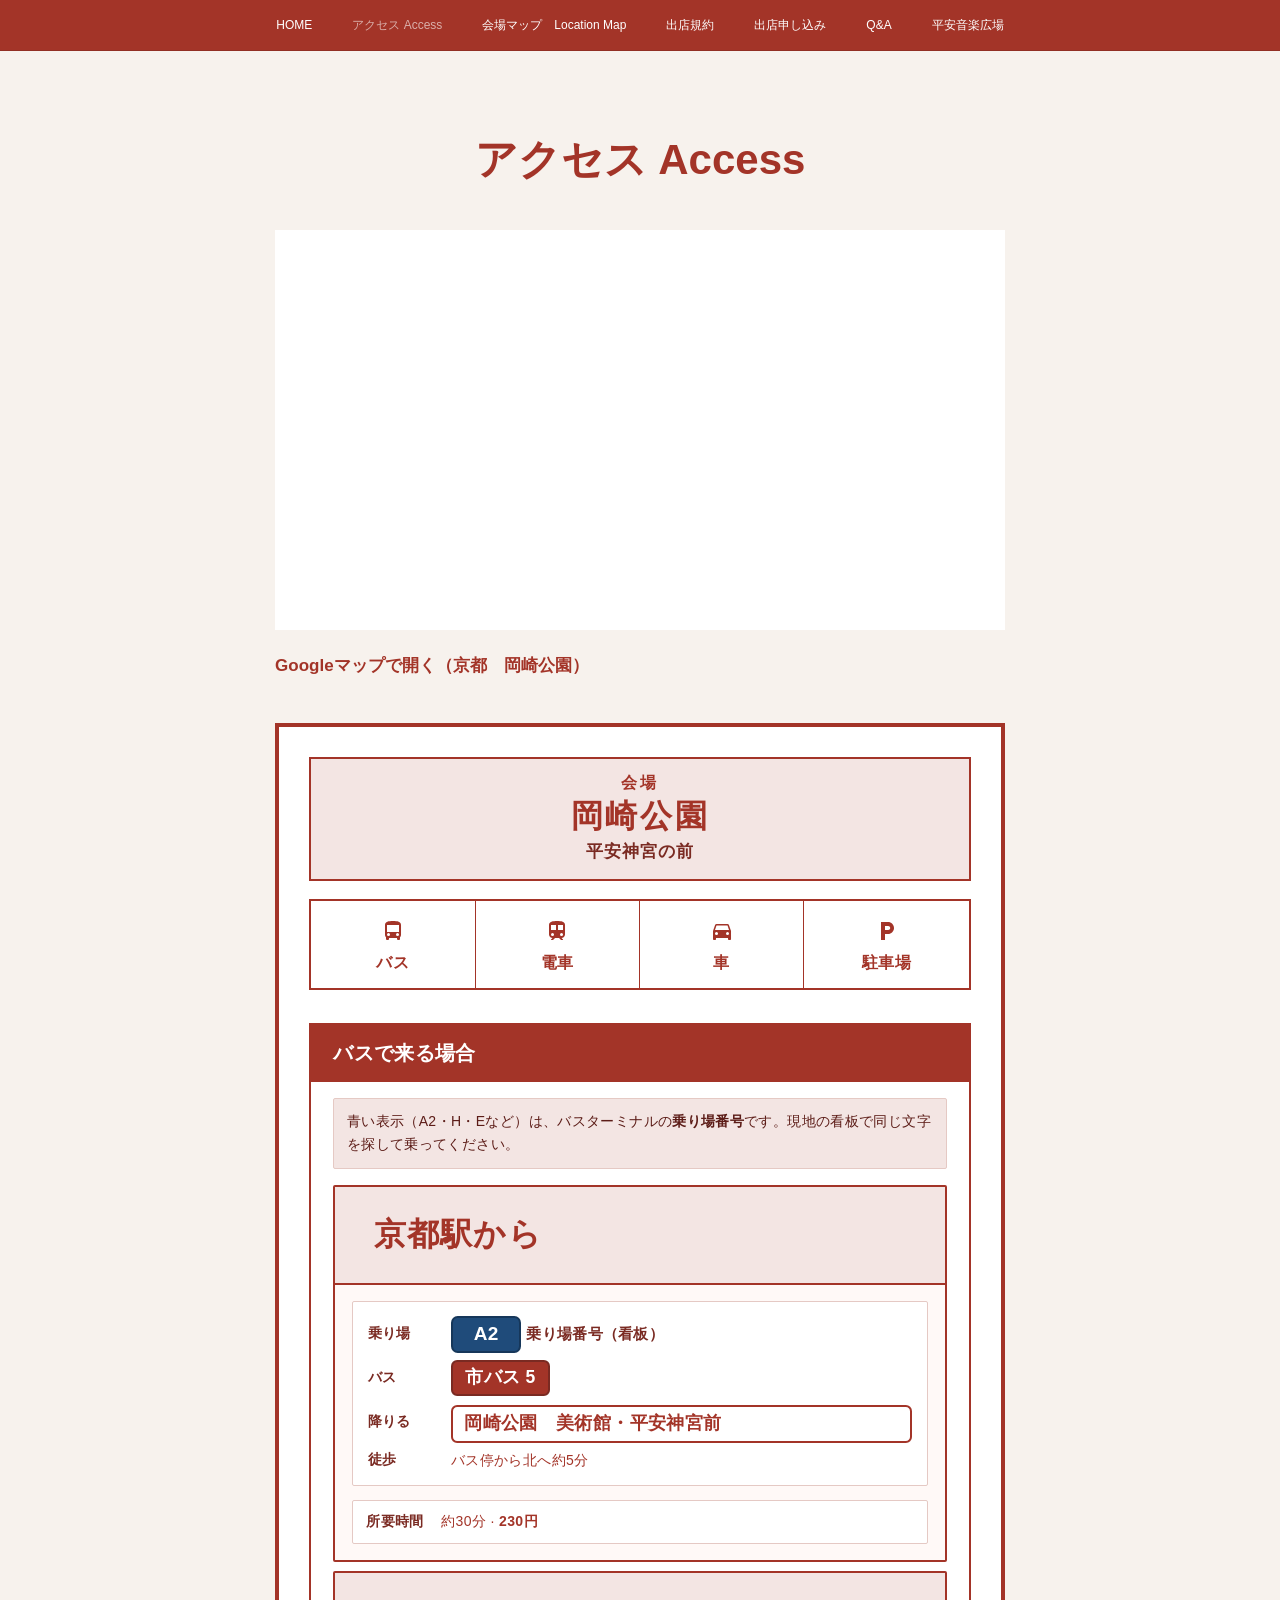
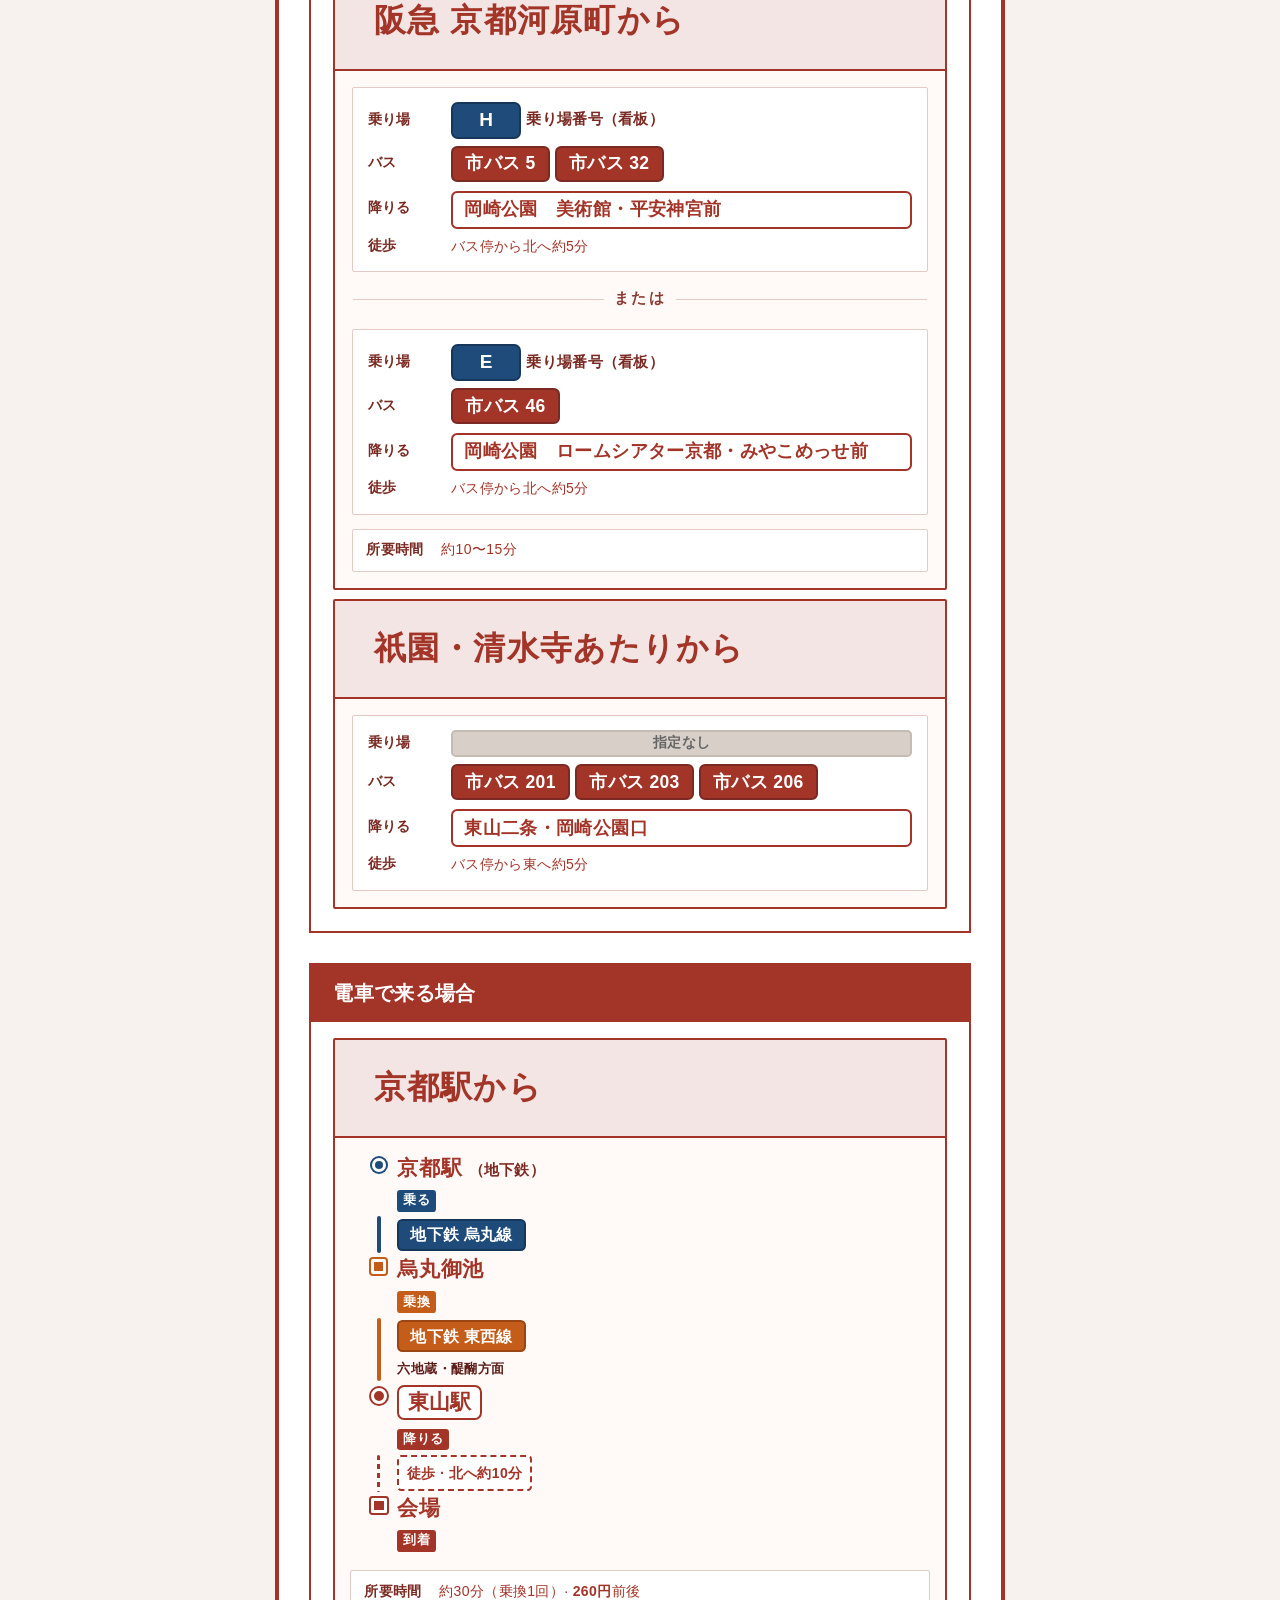
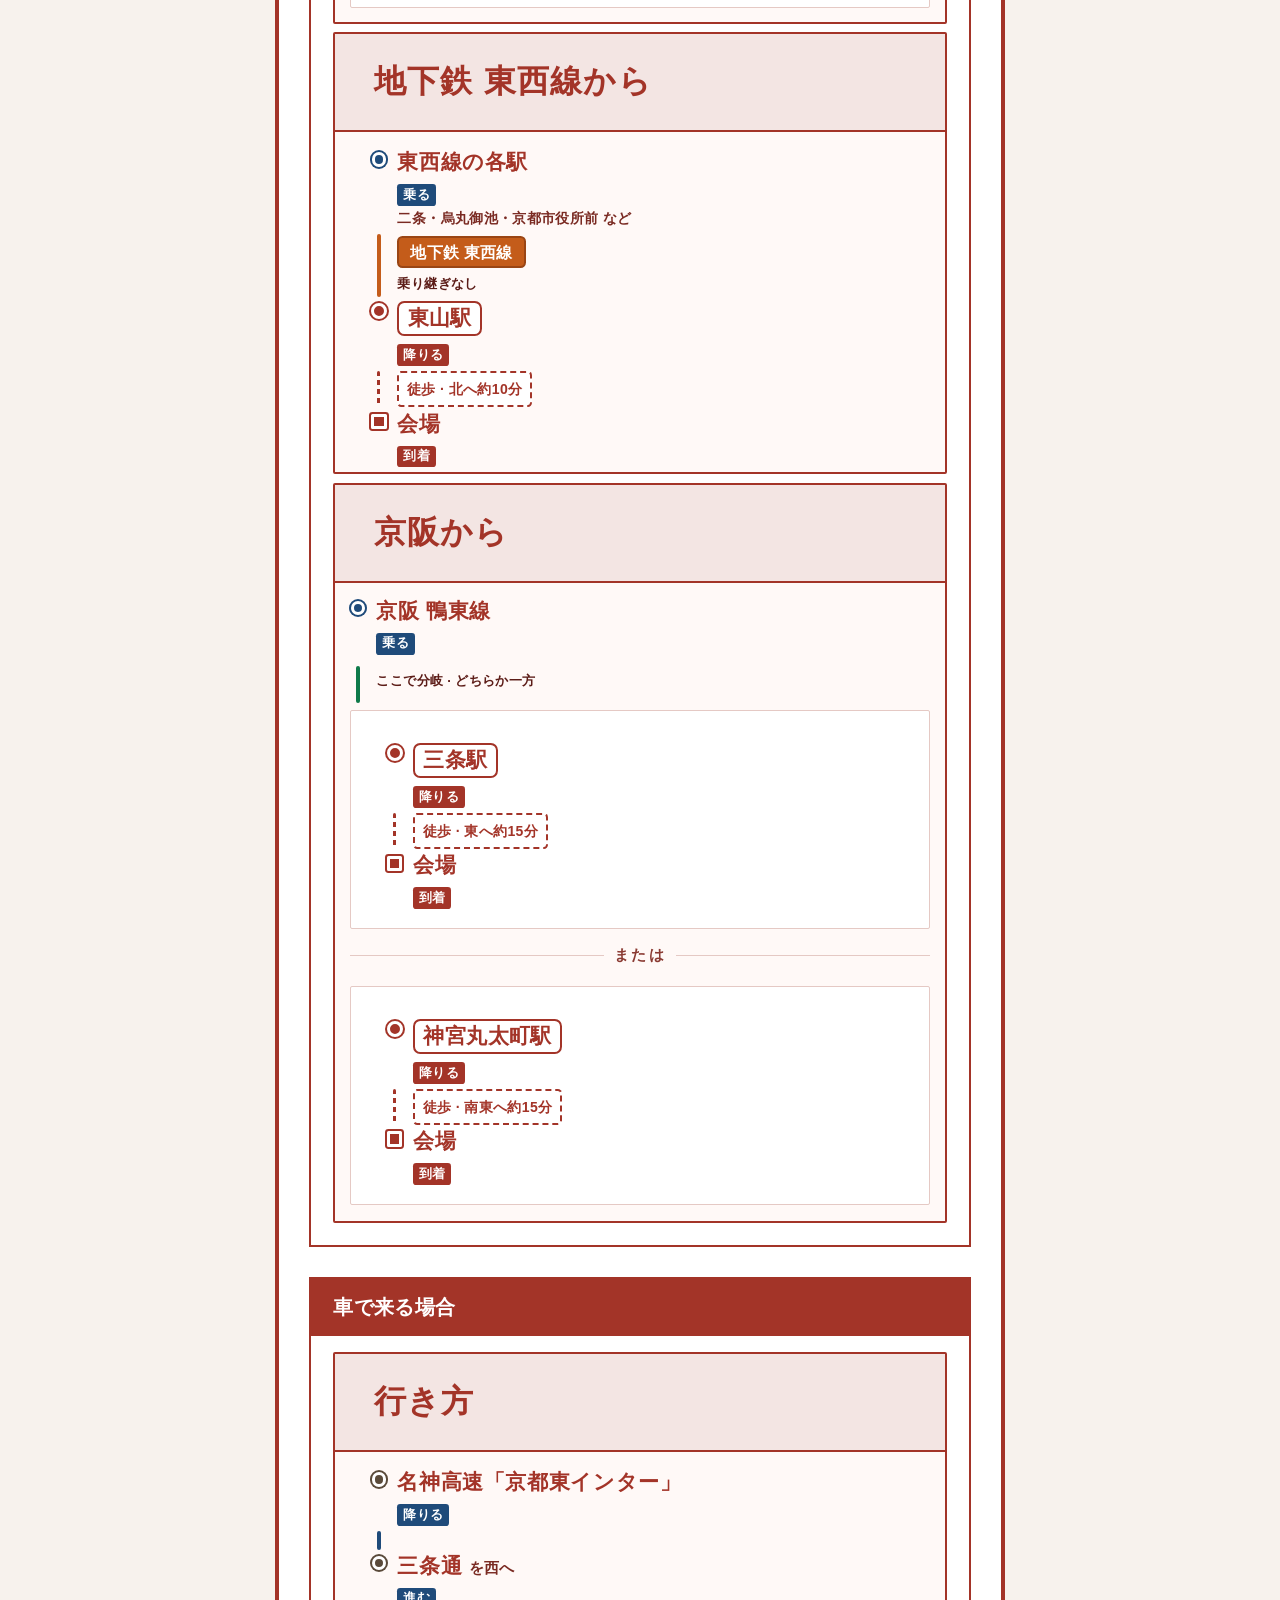
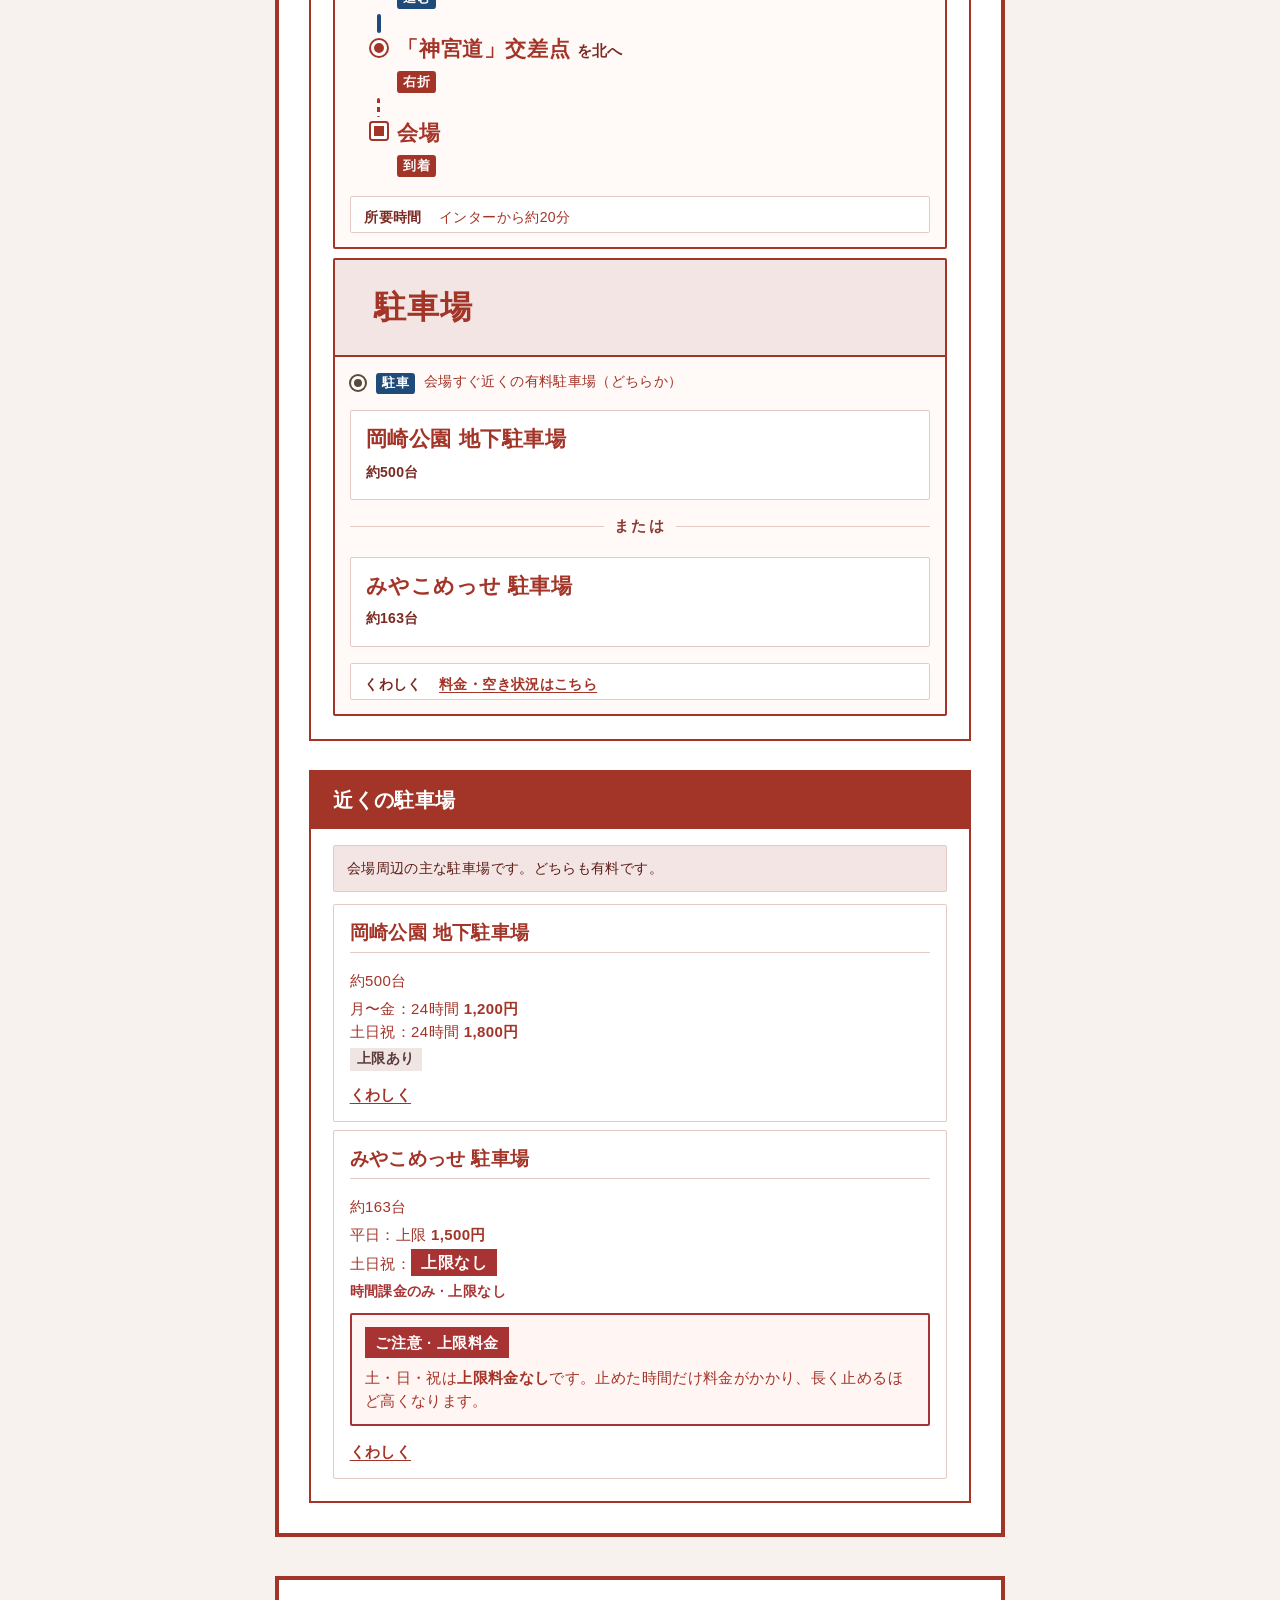
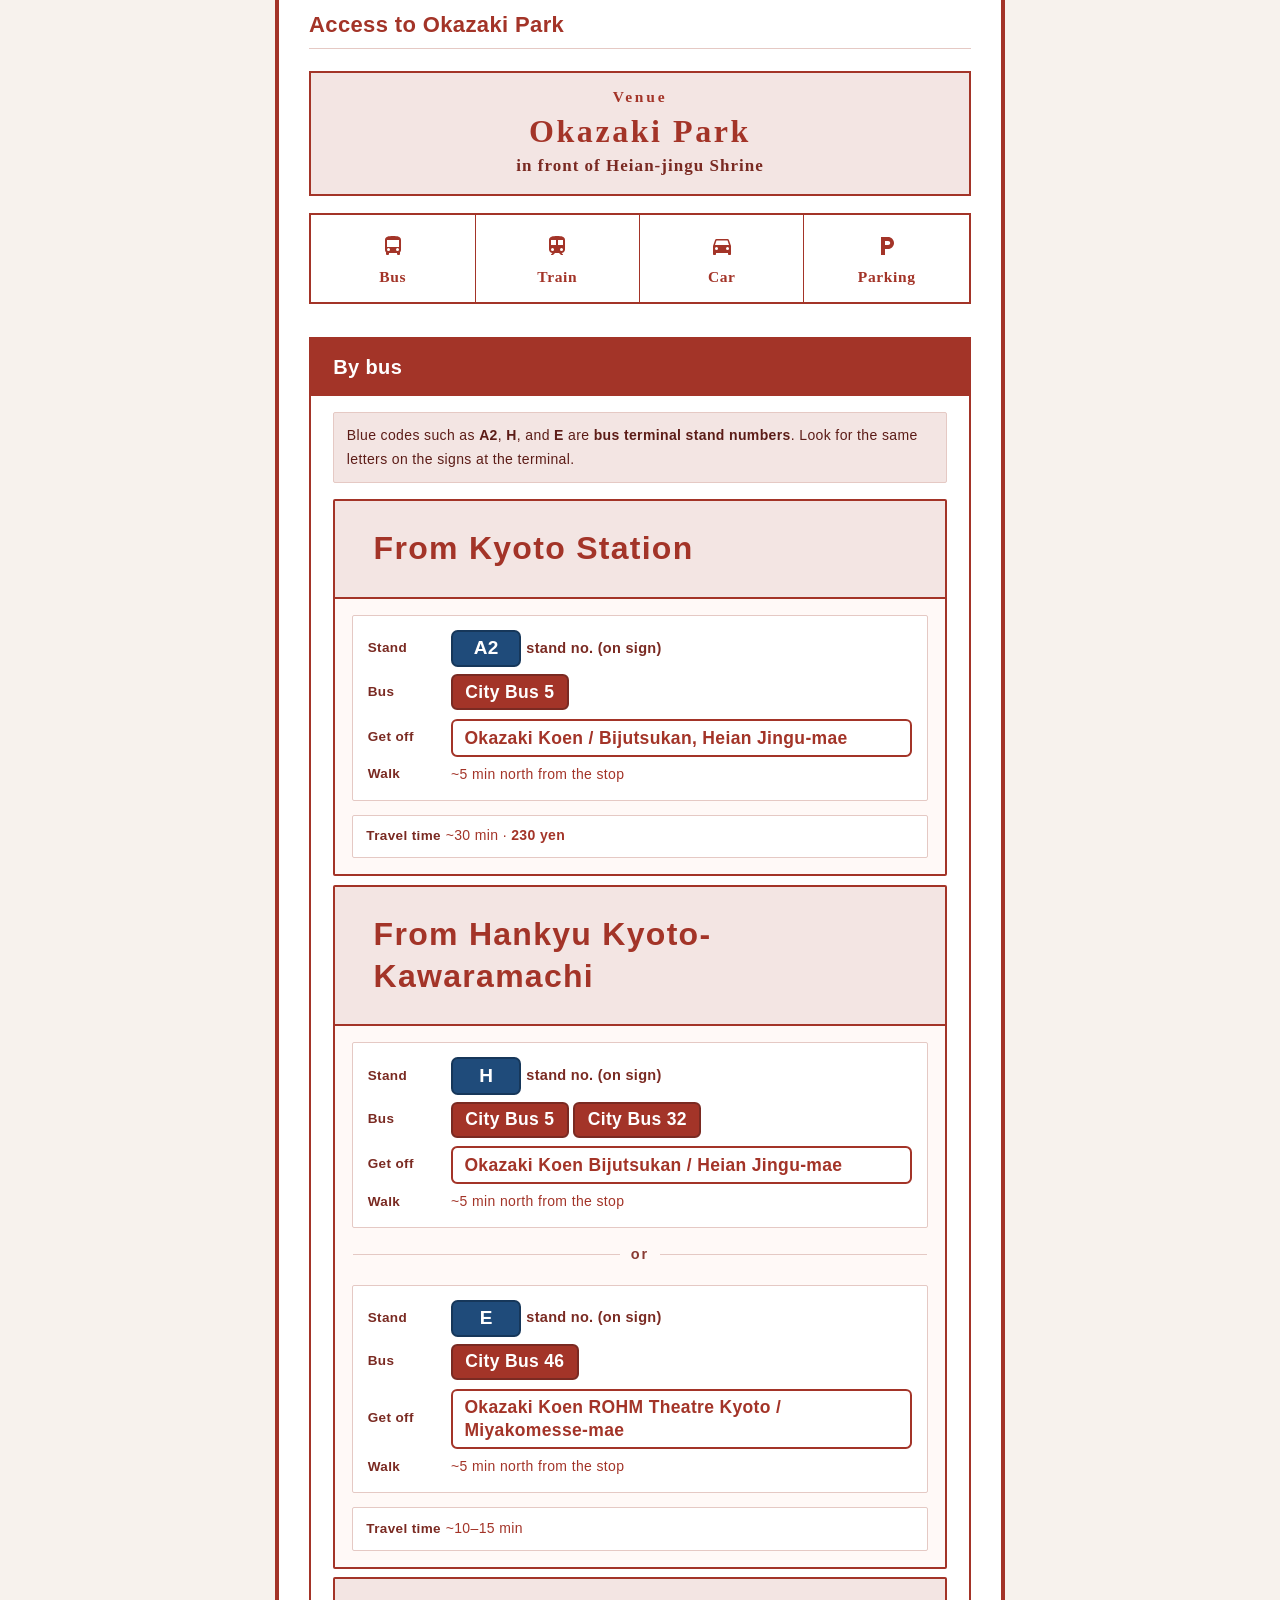
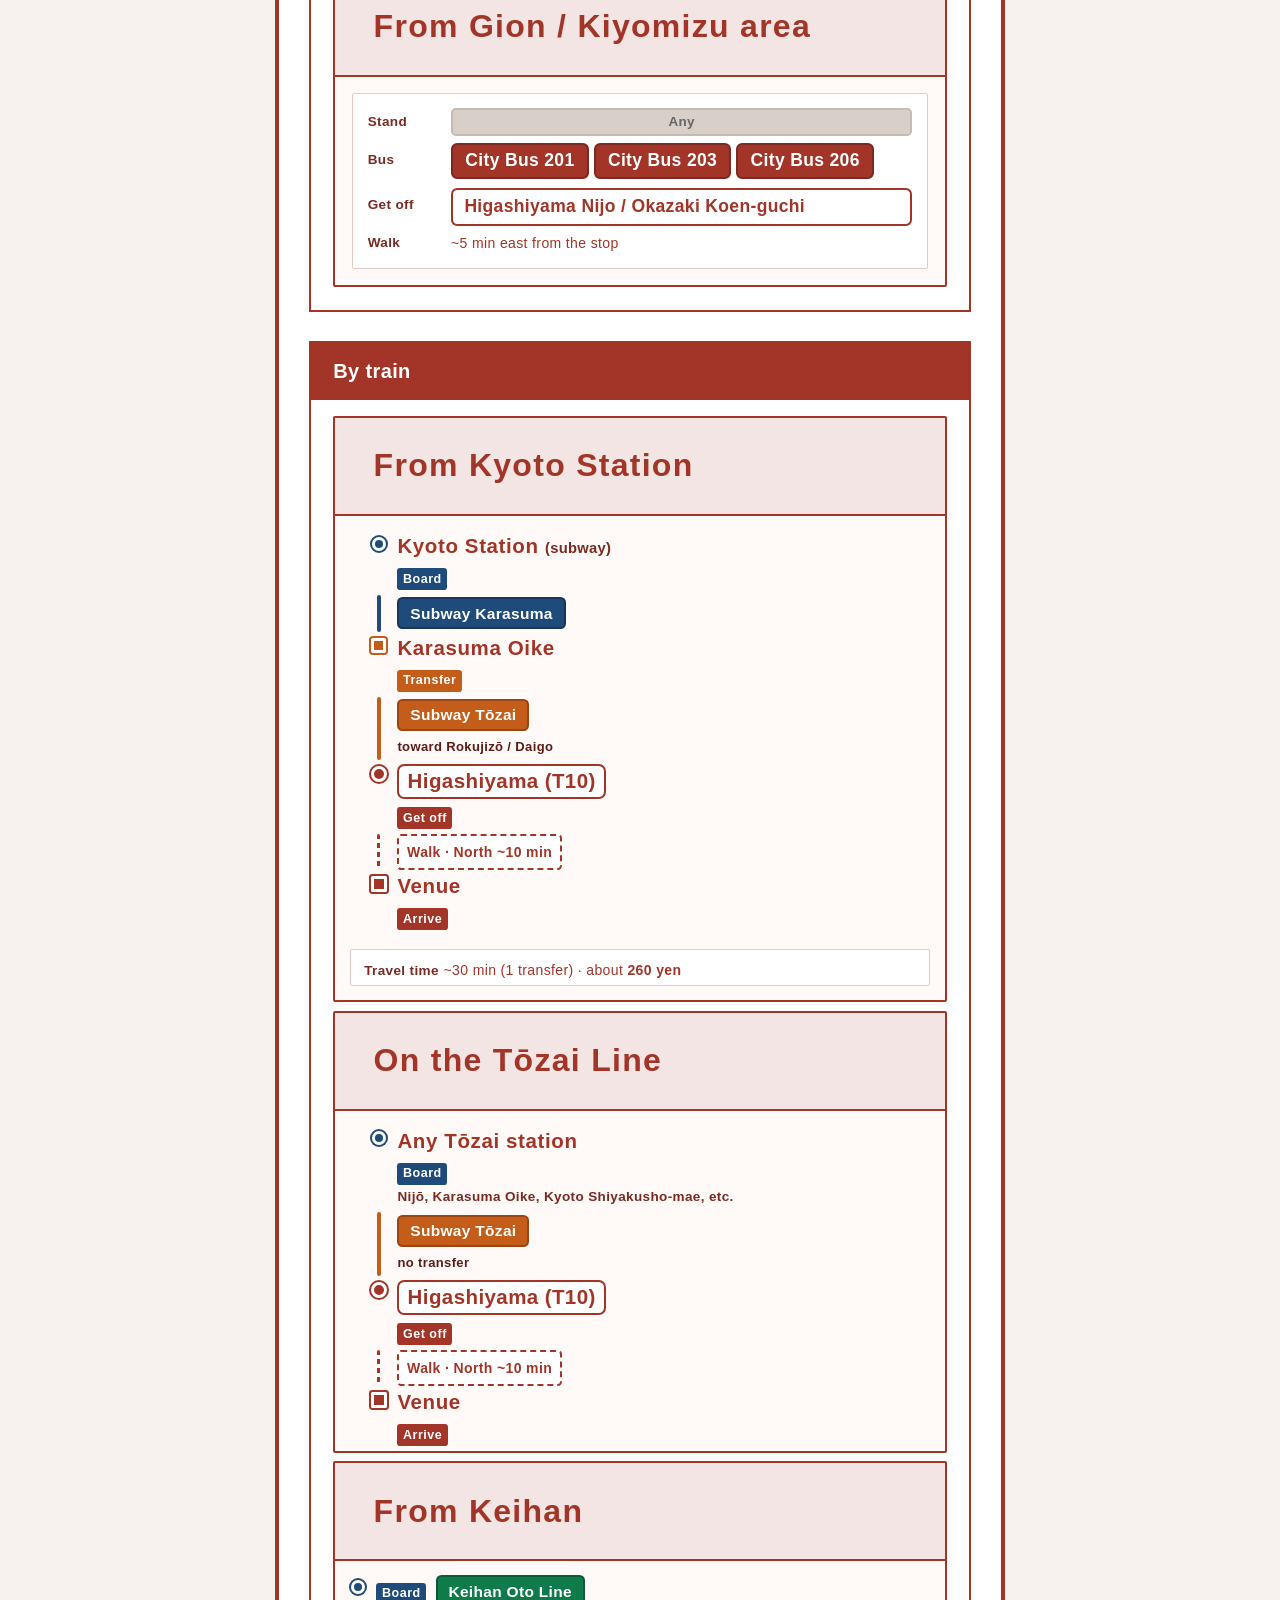
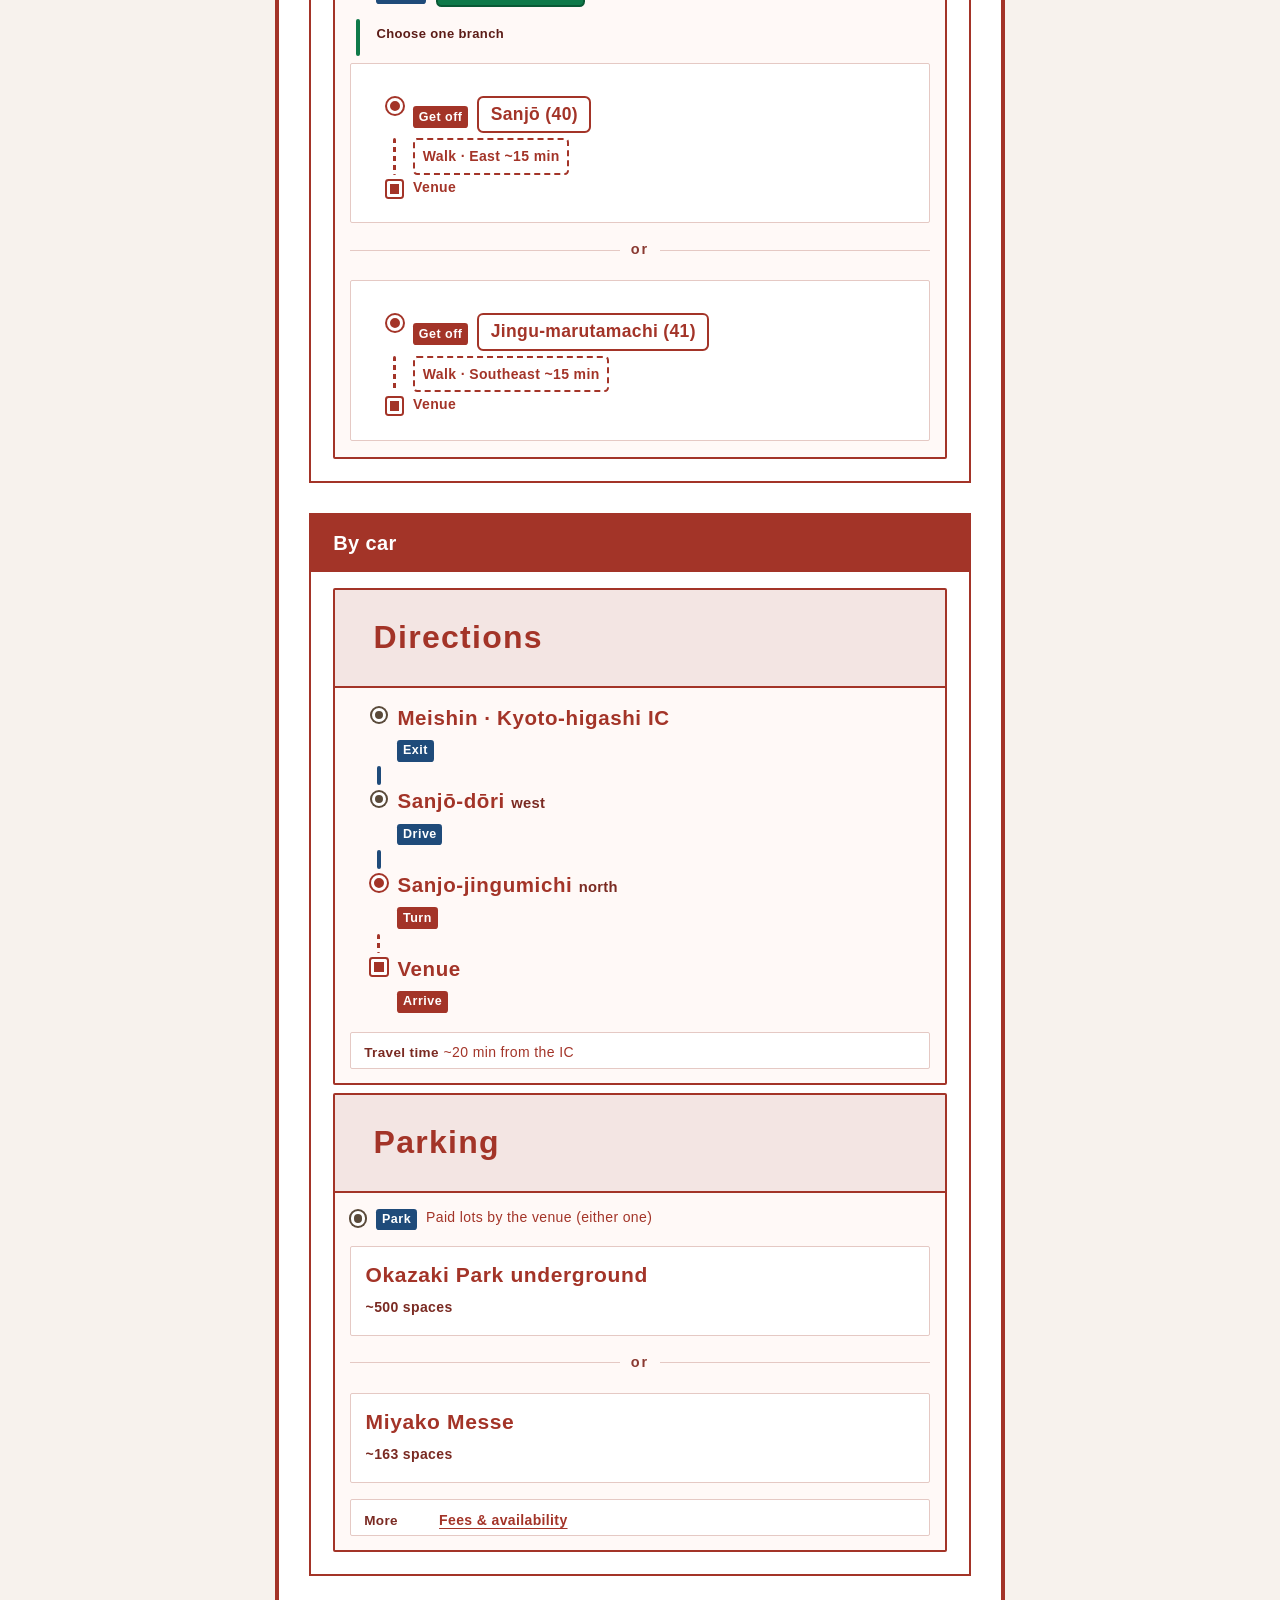
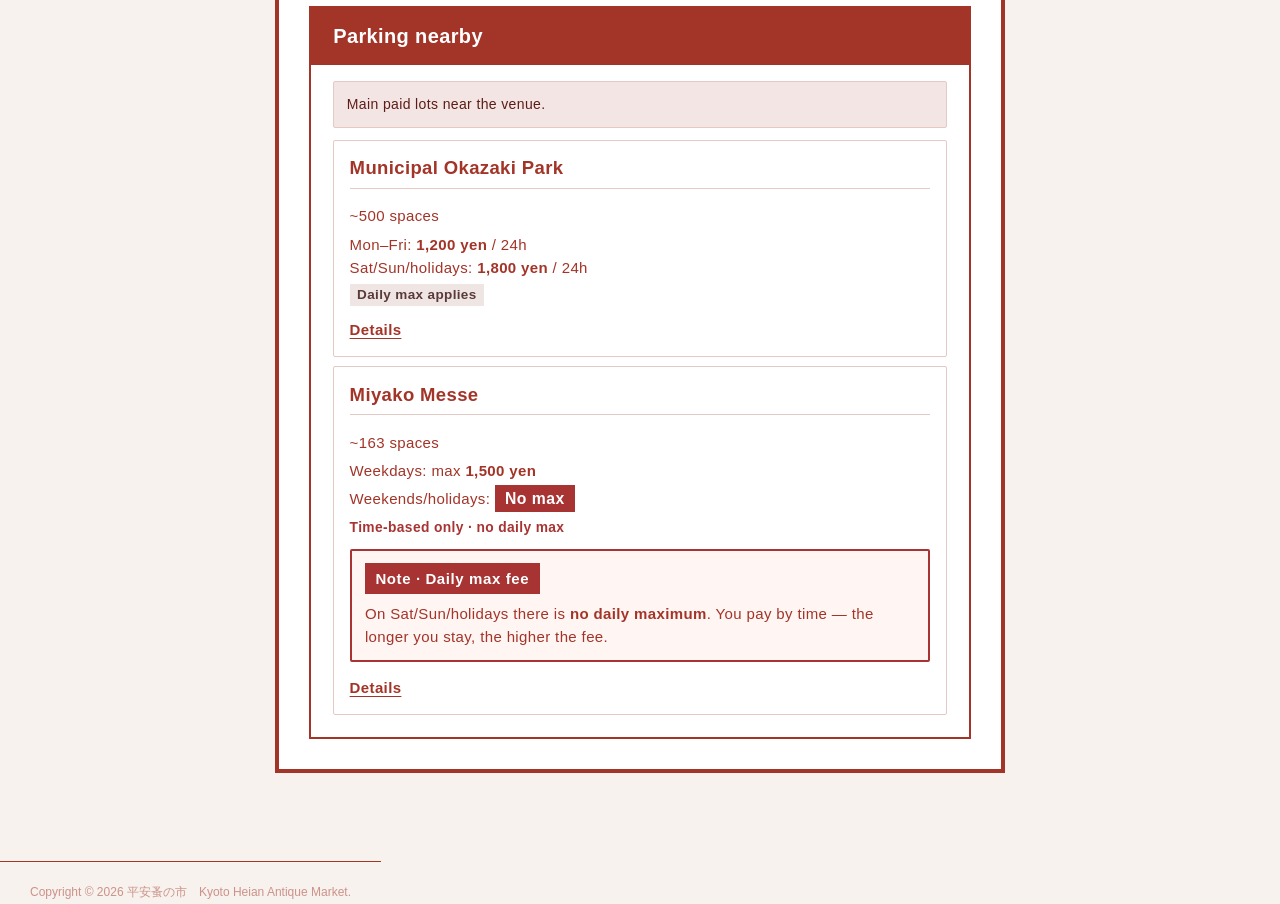
==== commit 11102cf6: "Explain bus stand codes (A2/H/E) with panel and inline hints. Co-authored-by: Cursor <cursoragent@cu" ====
--- a/access.html
+++ b/access.html
@@ -85,6 +85,7 @@
 
           <section class="access-panel access-panel--focus" id="access-recommend">
             <h2 class="access-heading">バスで来る場合</h2>
+            <p class="access-hint">青い表示（A2・H・Eなど）は、バスターミナルの<strong>乗り場番号</strong>です。現地の看板で同じ文字を探して乗ってください。</p>
             <div class="access-table-wrap routes-wide-table" hidden>
               <table class="access-table access-table--routes">
                 <thead>
@@ -139,7 +140,7 @@
               <article class="m-route-card m-route-card--emphasis">
                 <p class="m-route-card__head">京都駅から</p>
                 <div class="m-route-card__option">
-                  <p class="m-route-card__row"><span class="m-route-card__label">乗り場</span><span class="bus-stand">A2</span></p>
+                  <p class="m-route-card__row"><span class="m-route-card__label">乗り場</span><span class="m-route-card__vals"><span class="bus-stand">A2</span><span class="bus-stand__note">乗り場番号（看板）</span></span></p>
                   <p class="m-route-card__row m-route-card__bus"><span class="m-route-card__label">バス</span><span class="m-route-card__vals"><span class="bus-line bus-line--city">市バス 5</span></span></p>
                   <p class="m-route-card__row"><span class="m-route-card__label">降りる</span><a class="bus-stop" href="https://www.google.com/maps/search/?api=1&amp;query=%E5%B2%A1%E5%B4%8E%E5%85%AC%E5%9C%92+%E7%BE%8E%E8%A1%93%E9%A4%A8%E3%83%BB%E5%B9%B3%E5%AE%89%E7%A5%9E%E5%AE%AE%E5%89%8D" target="_blank" rel="noopener">岡崎公園　美術館・平安神宮前</a></p>
                   <p class="m-route-card__row"><span class="m-route-card__label">徒歩</span>バス停から北へ約5分</p>
@@ -149,14 +150,14 @@
               <article class="m-route-card m-route-card--emphasis">
                 <p class="m-route-card__head">阪急 京都河原町から</p>
                 <div class="m-route-card__option">
-                  <p class="m-route-card__row"><span class="m-route-card__label">乗り場</span><span class="bus-stand">H</span></p>
+                  <p class="m-route-card__row"><span class="m-route-card__label">乗り場</span><span class="m-route-card__vals"><span class="bus-stand">H</span><span class="bus-stand__note">乗り場番号（看板）</span></span></p>
                   <p class="m-route-card__row m-route-card__bus"><span class="m-route-card__label">バス</span><span class="m-route-card__vals"><span class="bus-line bus-line--city">市バス 5</span> <span class="bus-line bus-line--city">市バス 32</span></span></p>
                   <p class="m-route-card__row"><span class="m-route-card__label">降りる</span><a class="bus-stop" href="https://www.google.com/maps/search/?api=1&amp;query=%E5%B2%A1%E5%B4%8E%E5%85%AC%E5%9C%92+%E7%BE%8E%E8%A1%93%E9%A4%A8%E3%83%BB%E5%B9%B3%E5%AE%89%E7%A5%9E%E5%AE%AE%E5%89%8D" target="_blank" rel="noopener">岡崎公園　美術館・平安神宮前</a></p>
                   <p class="m-route-card__row"><span class="m-route-card__label">徒歩</span>バス停から北へ約5分</p>
                 </div>
                 <p class="m-route-card__or" aria-hidden="true">または</p>
                 <div class="m-route-card__option">
-                  <p class="m-route-card__row"><span class="m-route-card__label">乗り場</span><span class="bus-stand">E</span></p>
+                  <p class="m-route-card__row"><span class="m-route-card__label">乗り場</span><span class="m-route-card__vals"><span class="bus-stand">E</span><span class="bus-stand__note">乗り場番号（看板）</span></span></p>
                   <p class="m-route-card__row m-route-card__bus"><span class="m-route-card__label">バス</span><span class="m-route-card__vals"><span class="bus-line bus-line--city">市バス 46</span></span></p>
                   <p class="m-route-card__row"><span class="m-route-card__label">降りる</span><a class="bus-stop" href="https://www.google.com/maps/search/?api=1&amp;query=%E5%B2%A1%E5%B4%8E%E5%85%AC%E5%9C%92+%E3%83%AD%E3%83%BC%E3%83%A0%E3%82%B7%E3%82%A2%E3%82%BF%E3%83%BC%E4%BA%AC%E9%83%BD%E3%83%BB%E3%81%BF%E3%82%84%E3%81%93%E3%82%81%E3%81%A3%E3%81%9B%E5%89%8D" target="_blank" rel="noopener">岡崎公園　ロームシアター京都・みやこめっせ前</a></p>
                   <p class="m-route-card__row"><span class="m-route-card__label">徒歩</span>バス停から北へ約5分</p>
@@ -446,6 +447,7 @@
 
           <section class="access-panel access-panel--focus" id="access-en-recommend">
             <h3 class="access-heading">By bus</h3>
+            <p class="access-hint">Blue codes such as <strong>A2</strong>, <strong>H</strong>, and <strong>E</strong> are <strong>bus terminal stand numbers</strong>. Look for the same letters on the signs at the terminal.</p>
             <div class="access-table-wrap routes-wide-table" hidden>
               <table class="access-table access-table--routes">
                 <thead>
@@ -500,7 +502,7 @@
               <article class="m-route-card m-route-card--emphasis">
                 <p class="m-route-card__head">From Kyoto Station</p>
                 <div class="m-route-card__option">
-                  <p class="m-route-card__row"><span class="m-route-card__label">Stand</span><span class="bus-stand">A2</span></p>
+                  <p class="m-route-card__row"><span class="m-route-card__label">Stand</span><span class="m-route-card__vals"><span class="bus-stand">A2</span><span class="bus-stand__note">stand no. (on sign)</span></span></p>
                   <p class="m-route-card__row m-route-card__bus"><span class="m-route-card__label">Bus</span><span class="m-route-card__vals"><span class="bus-line bus-line--city">City Bus 5</span></span></p>
                   <p class="m-route-card__row"><span class="m-route-card__label">Get off</span><a class="bus-stop" href="https://www.google.com/maps/search/?api=1&amp;query=%E5%B2%A1%E5%B4%8E%E5%85%AC%E5%9C%92+%E7%BE%8E%E8%A1%93%E9%A4%A8%E3%83%BB%E5%B9%B3%E5%AE%89%E7%A5%9E%E5%AE%AE%E5%89%8D" target="_blank" rel="noopener">Okazaki Koen / Bijutsukan, Heian Jingu-mae</a></p>
                   <p class="m-route-card__row"><span class="m-route-card__label">Walk</span>~5 min north from the stop</p>
@@ -510,14 +512,14 @@
               <article class="m-route-card m-route-card--emphasis">
                 <p class="m-route-card__head">From Hankyu Kyoto-Kawaramachi</p>
                 <div class="m-route-card__option">
-                  <p class="m-route-card__row"><span class="m-route-card__label">Stand</span><span class="bus-stand">H</span></p>
+                  <p class="m-route-card__row"><span class="m-route-card__label">Stand</span><span class="m-route-card__vals"><span class="bus-stand">H</span><span class="bus-stand__note">stand no. (on sign)</span></span></p>
                   <p class="m-route-card__row m-route-card__bus"><span class="m-route-card__label">Bus</span><span class="m-route-card__vals"><span class="bus-line bus-line--city">City Bus 5</span> <span class="bus-line bus-line--city">City Bus 32</span></span></p>
                   <p class="m-route-card__row"><span class="m-route-card__label">Get off</span><a class="bus-stop" href="https://www.google.com/maps/search/?api=1&amp;query=%E5%B2%A1%E5%B4%8E%E5%85%AC%E5%9C%92+%E7%BE%8E%E8%A1%93%E9%A4%A8%E3%83%BB%E5%B9%B3%E5%AE%89%E7%A5%9E%E5%AE%AE%E5%89%8D" target="_blank" rel="noopener">Okazaki Koen Bijutsukan / Heian Jingu-mae</a></p>
                   <p class="m-route-card__row"><span class="m-route-card__label">Walk</span>~5 min north from the stop</p>
                 </div>
                 <p class="m-route-card__or" aria-hidden="true">or</p>
                 <div class="m-route-card__option">
-                  <p class="m-route-card__row"><span class="m-route-card__label">Stand</span><span class="bus-stand">E</span></p>
+                  <p class="m-route-card__row"><span class="m-route-card__label">Stand</span><span class="m-route-card__vals"><span class="bus-stand">E</span><span class="bus-stand__note">stand no. (on sign)</span></span></p>
                   <p class="m-route-card__row m-route-card__bus"><span class="m-route-card__label">Bus</span><span class="m-route-card__vals"><span class="bus-line bus-line--city">City Bus 46</span></span></p>
                   <p class="m-route-card__row"><span class="m-route-card__label">Get off</span><a class="bus-stop" href="https://www.google.com/maps/search/?api=1&amp;query=%E5%B2%A1%E5%B4%8E%E5%85%AC%E5%9C%92+%E3%83%AD%E3%83%BC%E3%83%A0%E3%82%B7%E3%82%A2%E3%82%BF%E3%83%BC%E4%BA%AC%E9%83%BD%E3%83%BB%E3%81%BF%E3%82%84%E3%81%93%E3%82%81%E3%81%A3%E3%81%9B%E5%89%8D" target="_blank" rel="noopener">Okazaki Koen ROHM Theatre Kyoto / Miyakomesse-mae</a></p>
                   <p class="m-route-card__row"><span class="m-route-card__label">Walk</span>~5 min north from the stop</p>
--- a/assets/local.css
+++ b/assets/local.css
@@ -350,6 +350,13 @@
   font-size: 1.7rem;
   line-height: 1.7;
 }
+.access-panel > .access-hint {
+  padding: 0.75em 0.9em;
+  background: var(--frame-head, #f3e5e3);
+  border: 1px solid var(--frame-soft, #e5c9c4);
+  border-radius: 2px;
+  color: #5c1c17;
+}
 .access-toc {
   display: grid;
   grid-template-columns: repeat(4, 1fr);
@@ -805,6 +812,14 @@
   padding-left: 0.55em;
   padding-right: 0.55em;
   font-size: 1.35rem;
+}
+.bus-stand__note {
+  display: inline-block;
+  font-size: 1.45rem;
+  font-weight: 600;
+  line-height: 1.35;
+  color: #7a2a22;
+  letter-spacing: 0.02em;
 }
 .bus-num {
   background: #a33428;
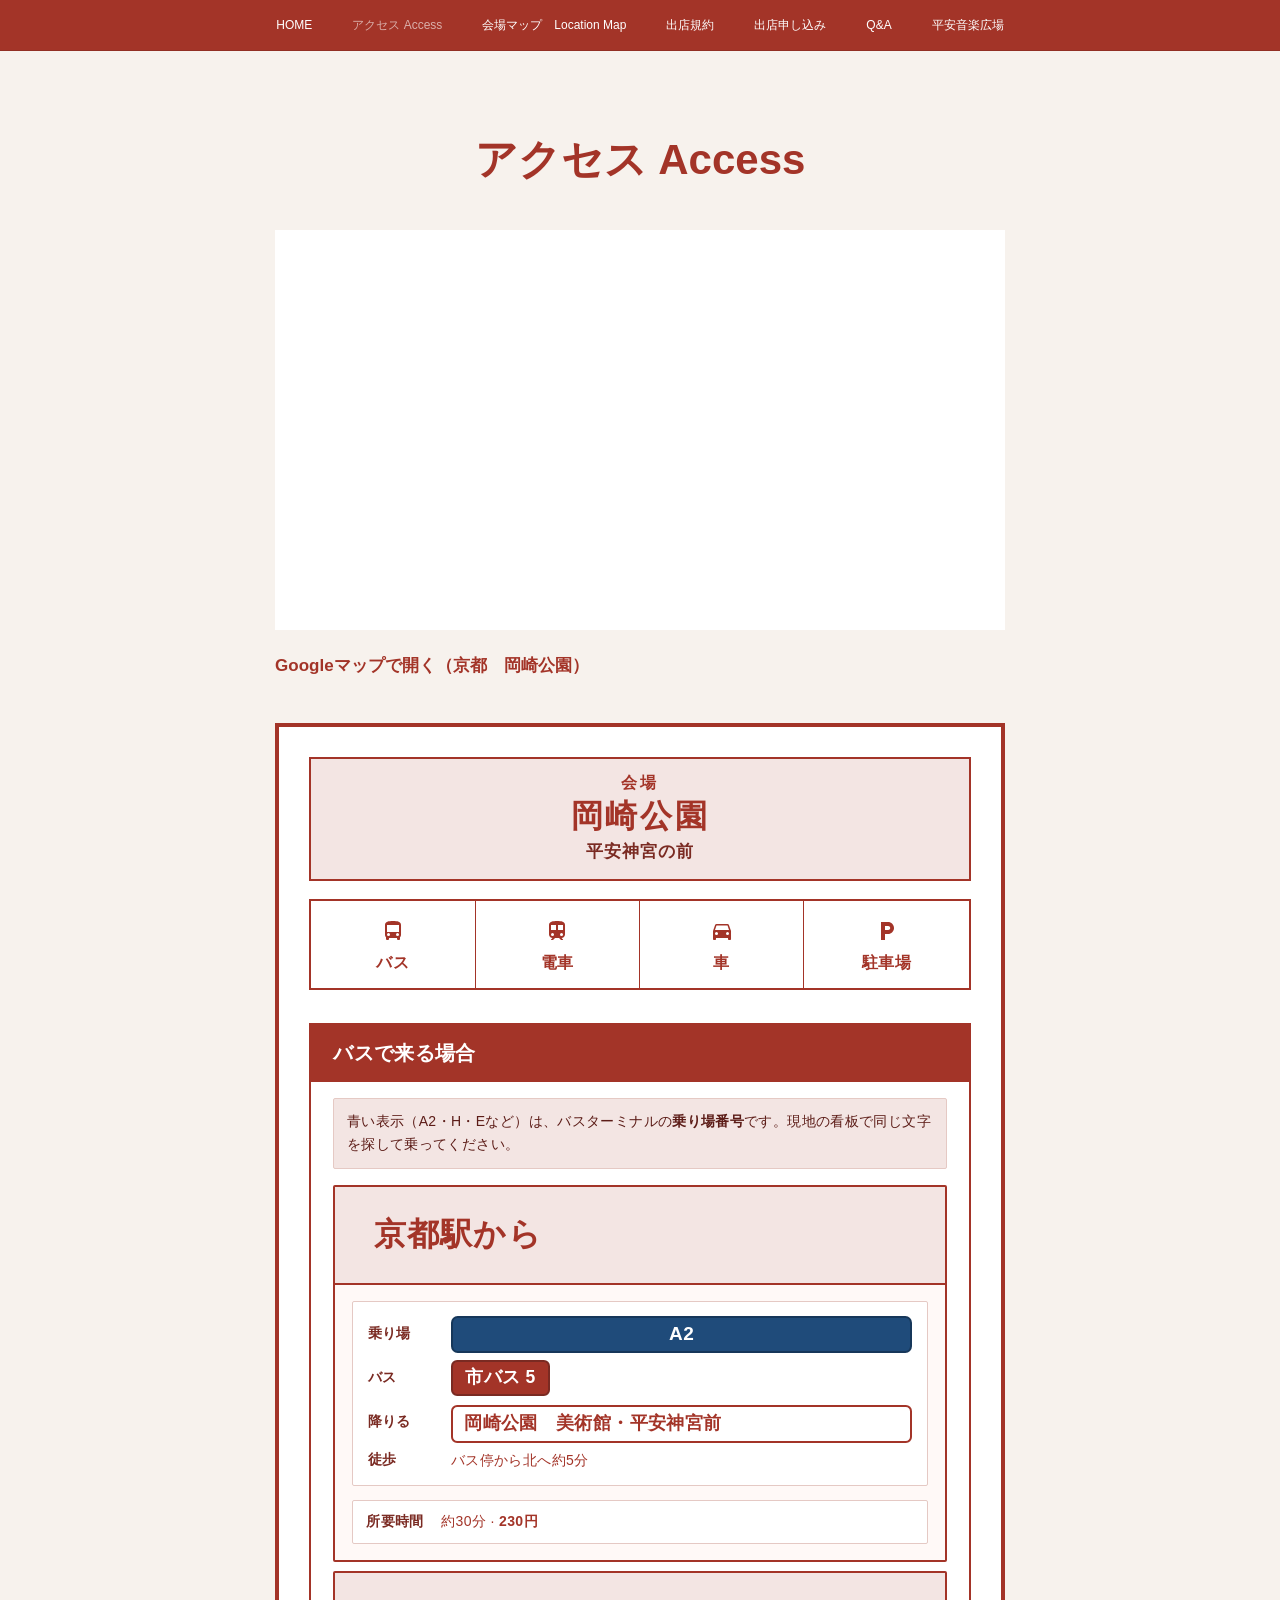
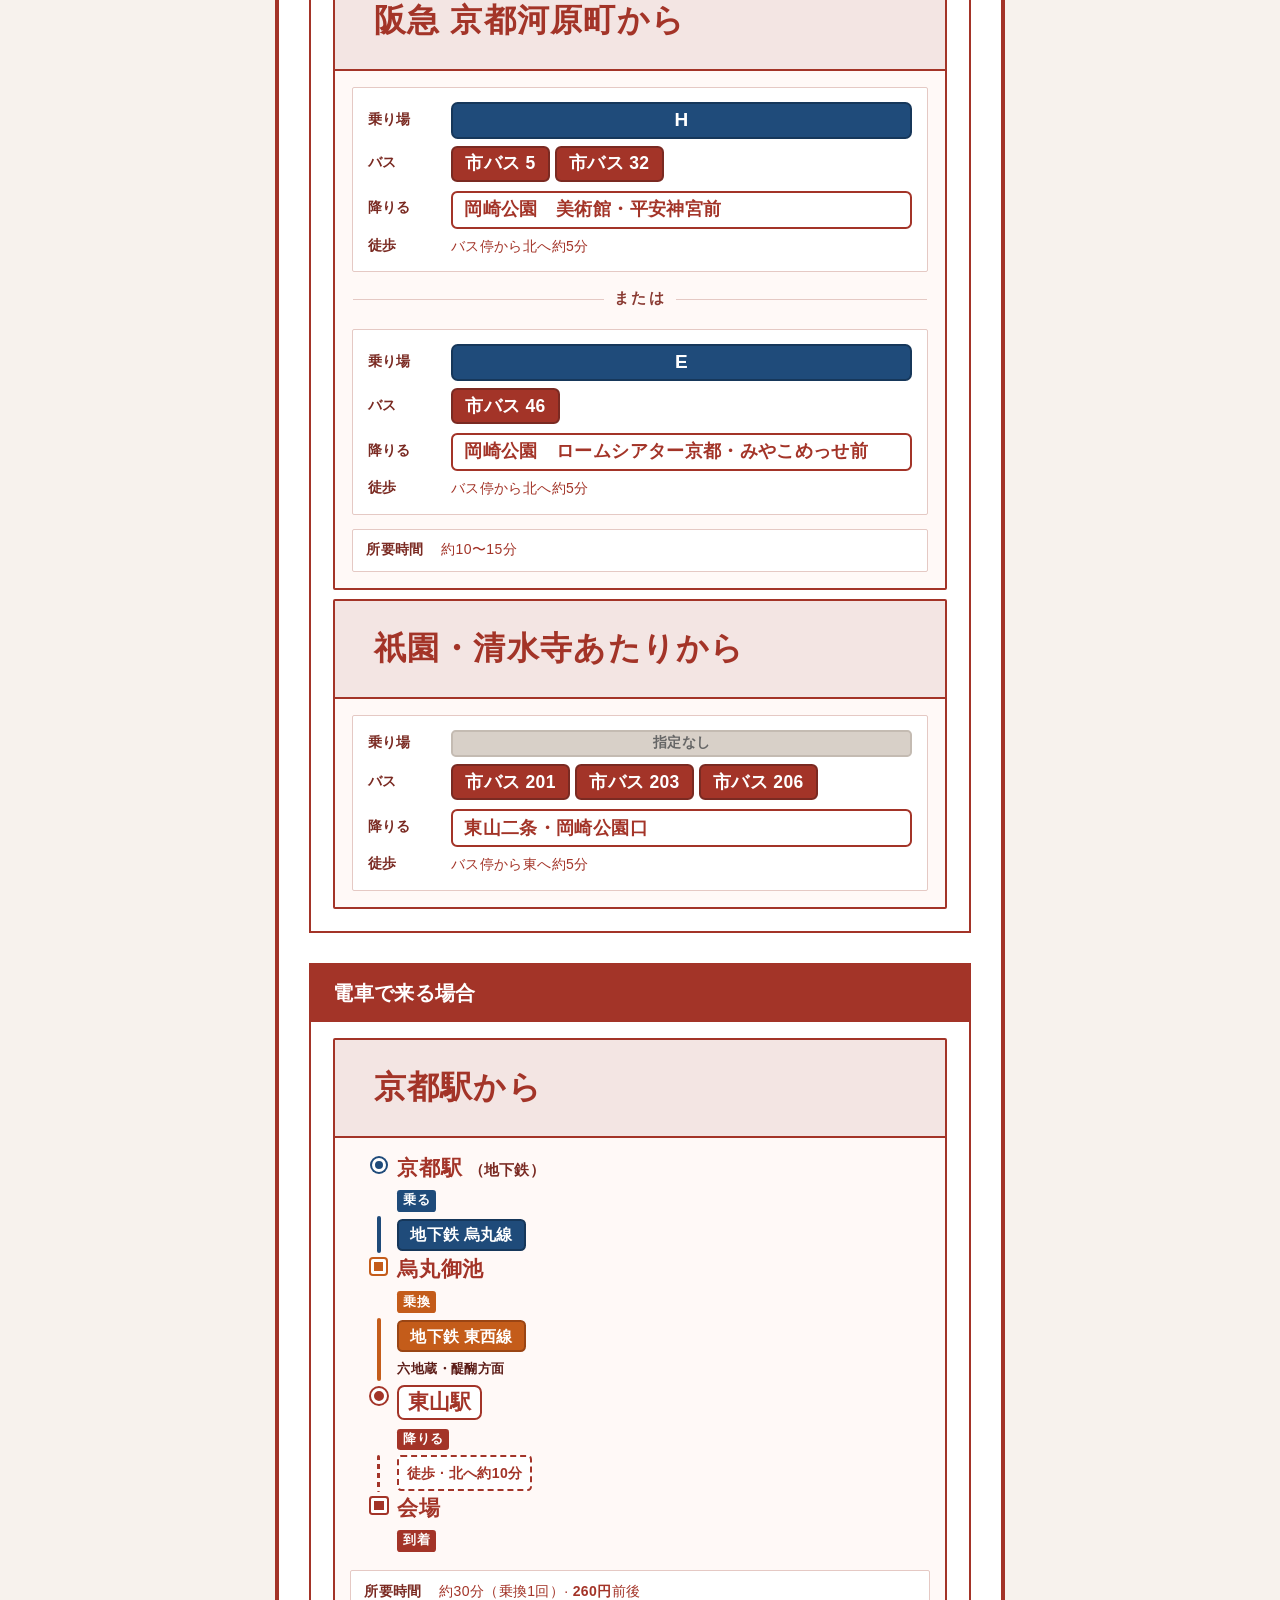
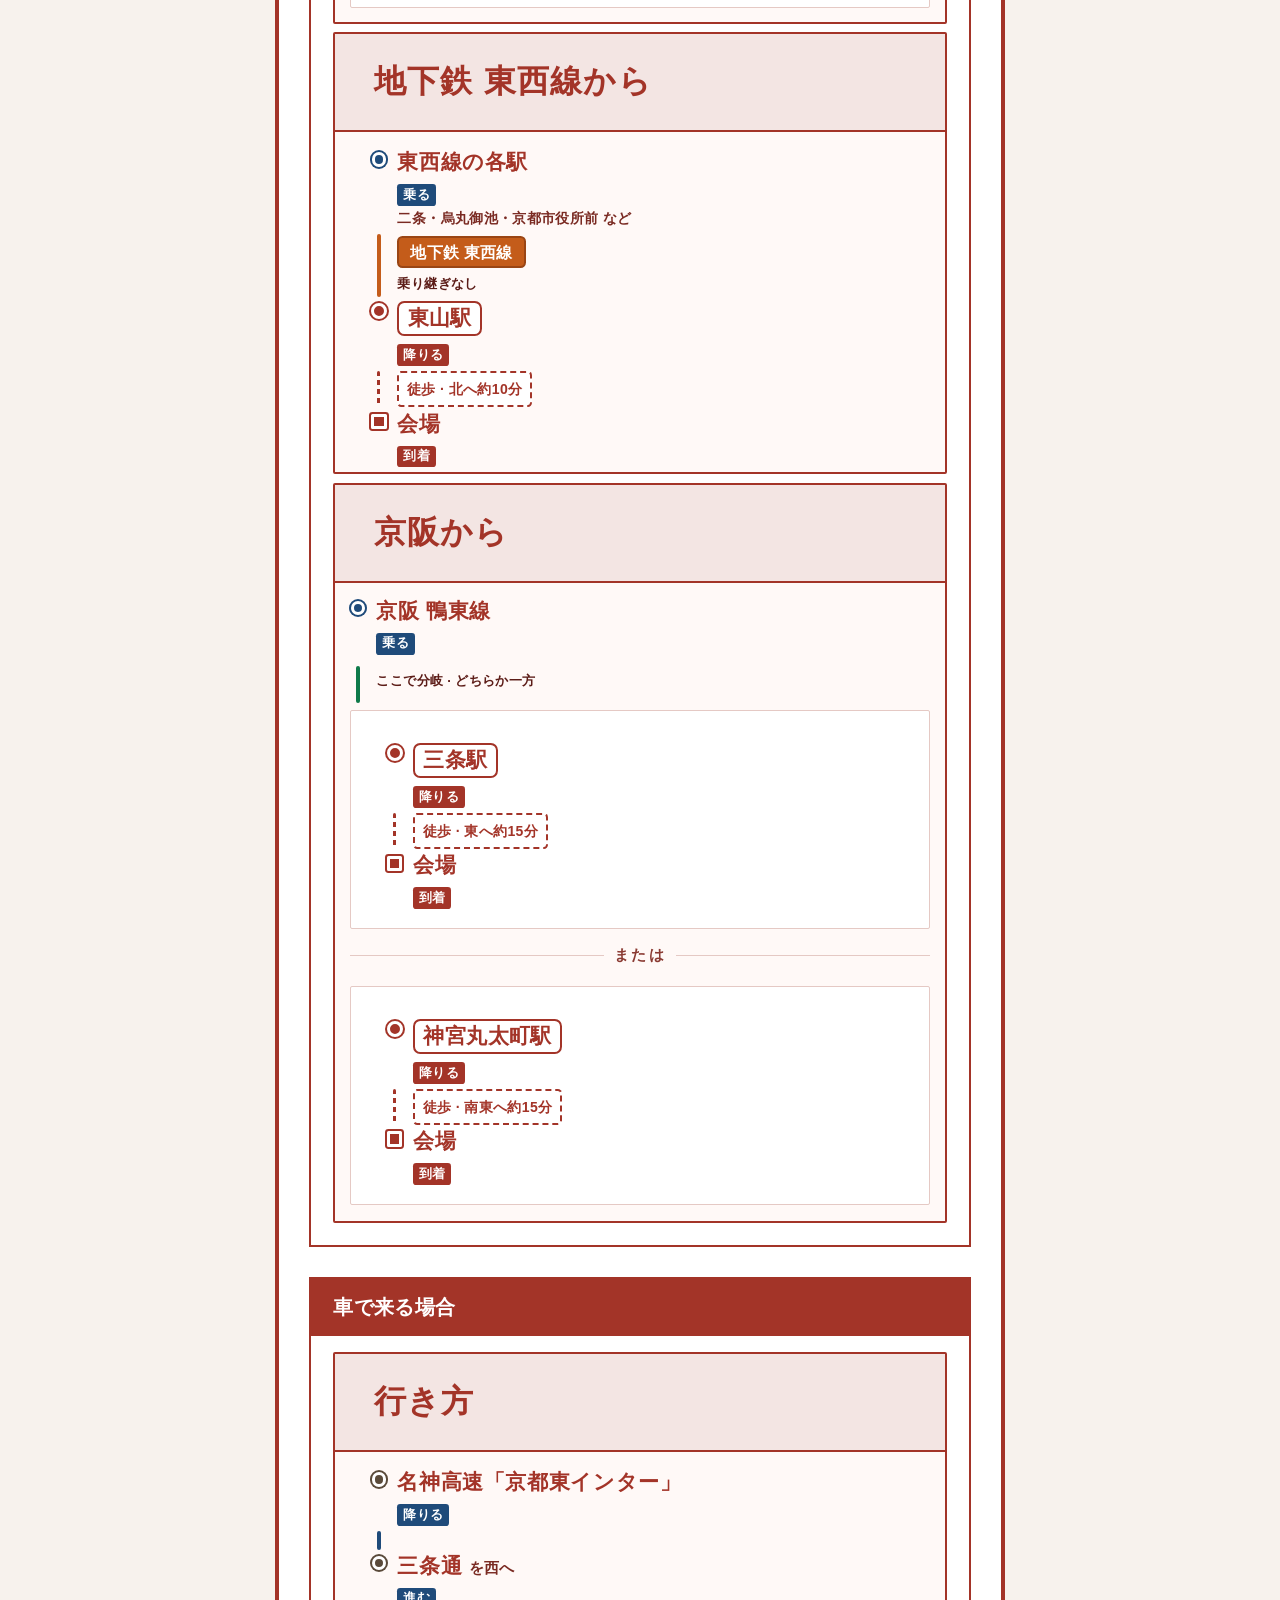
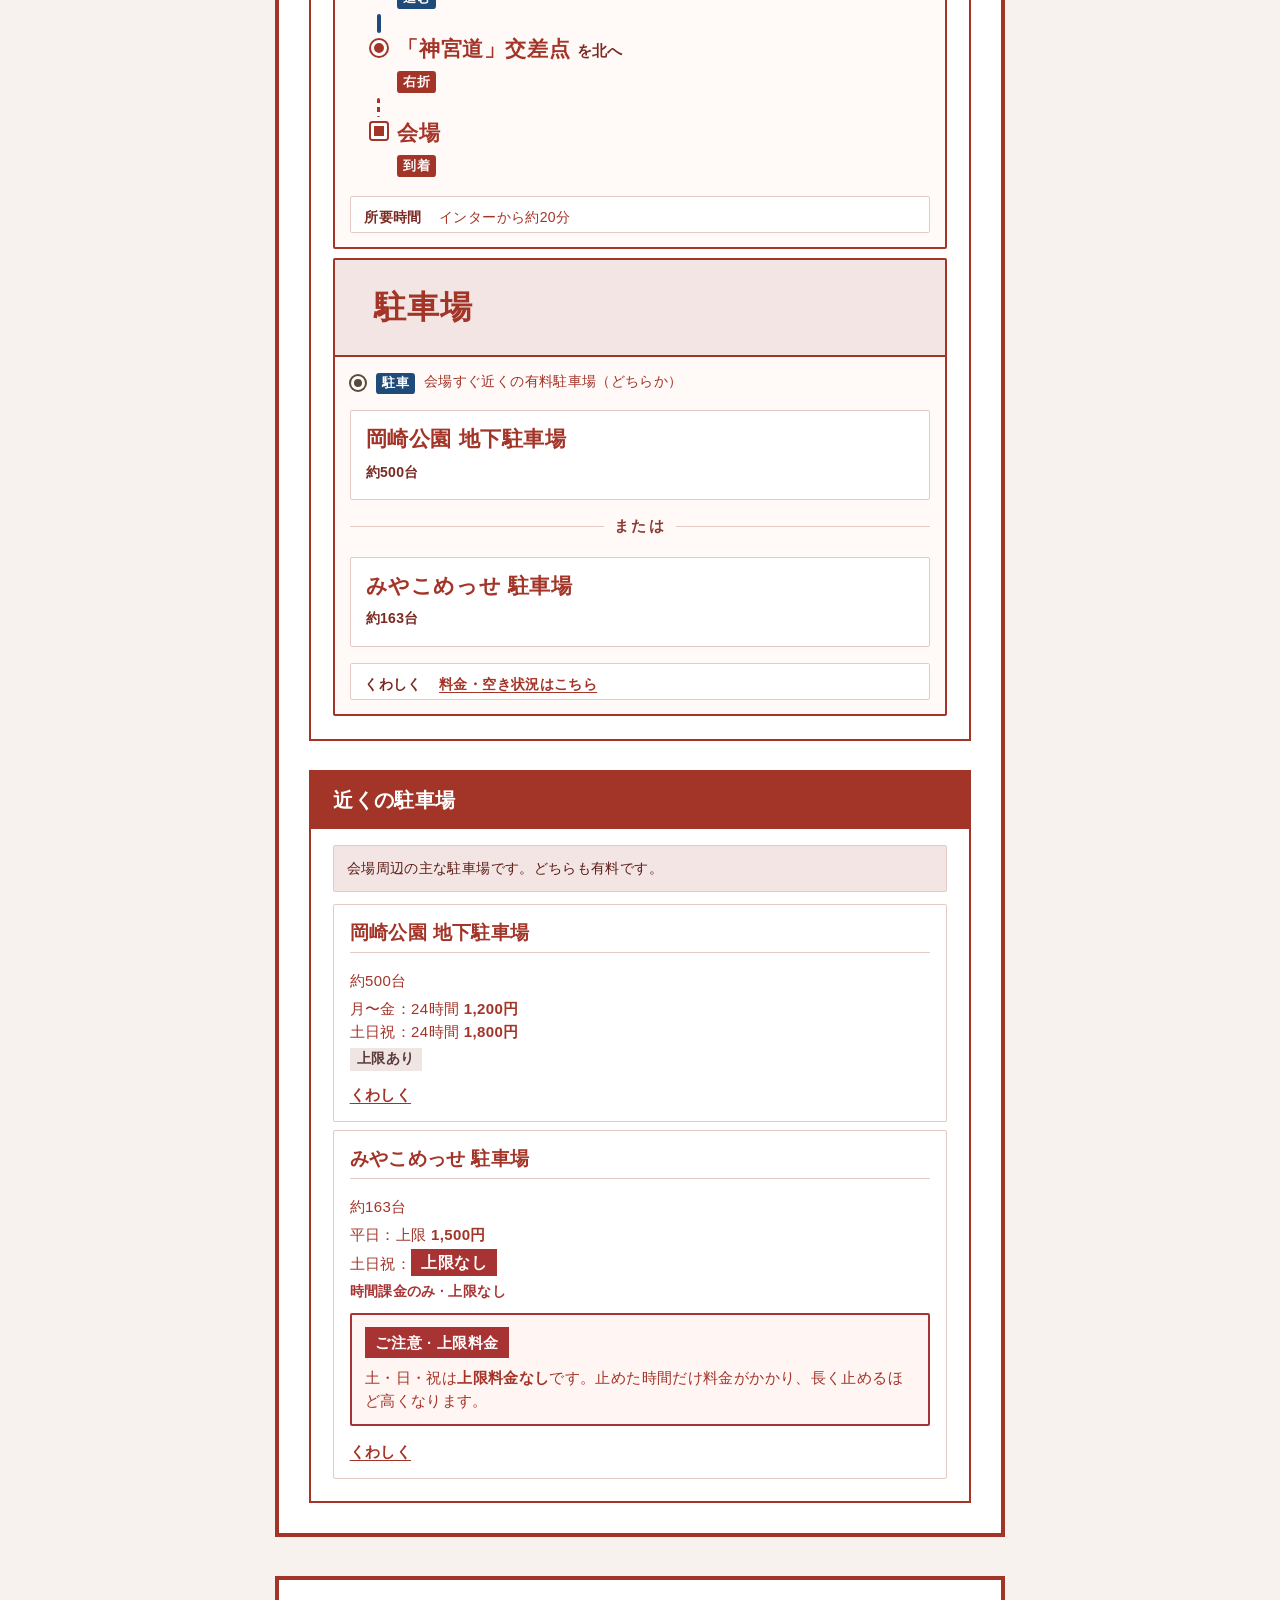
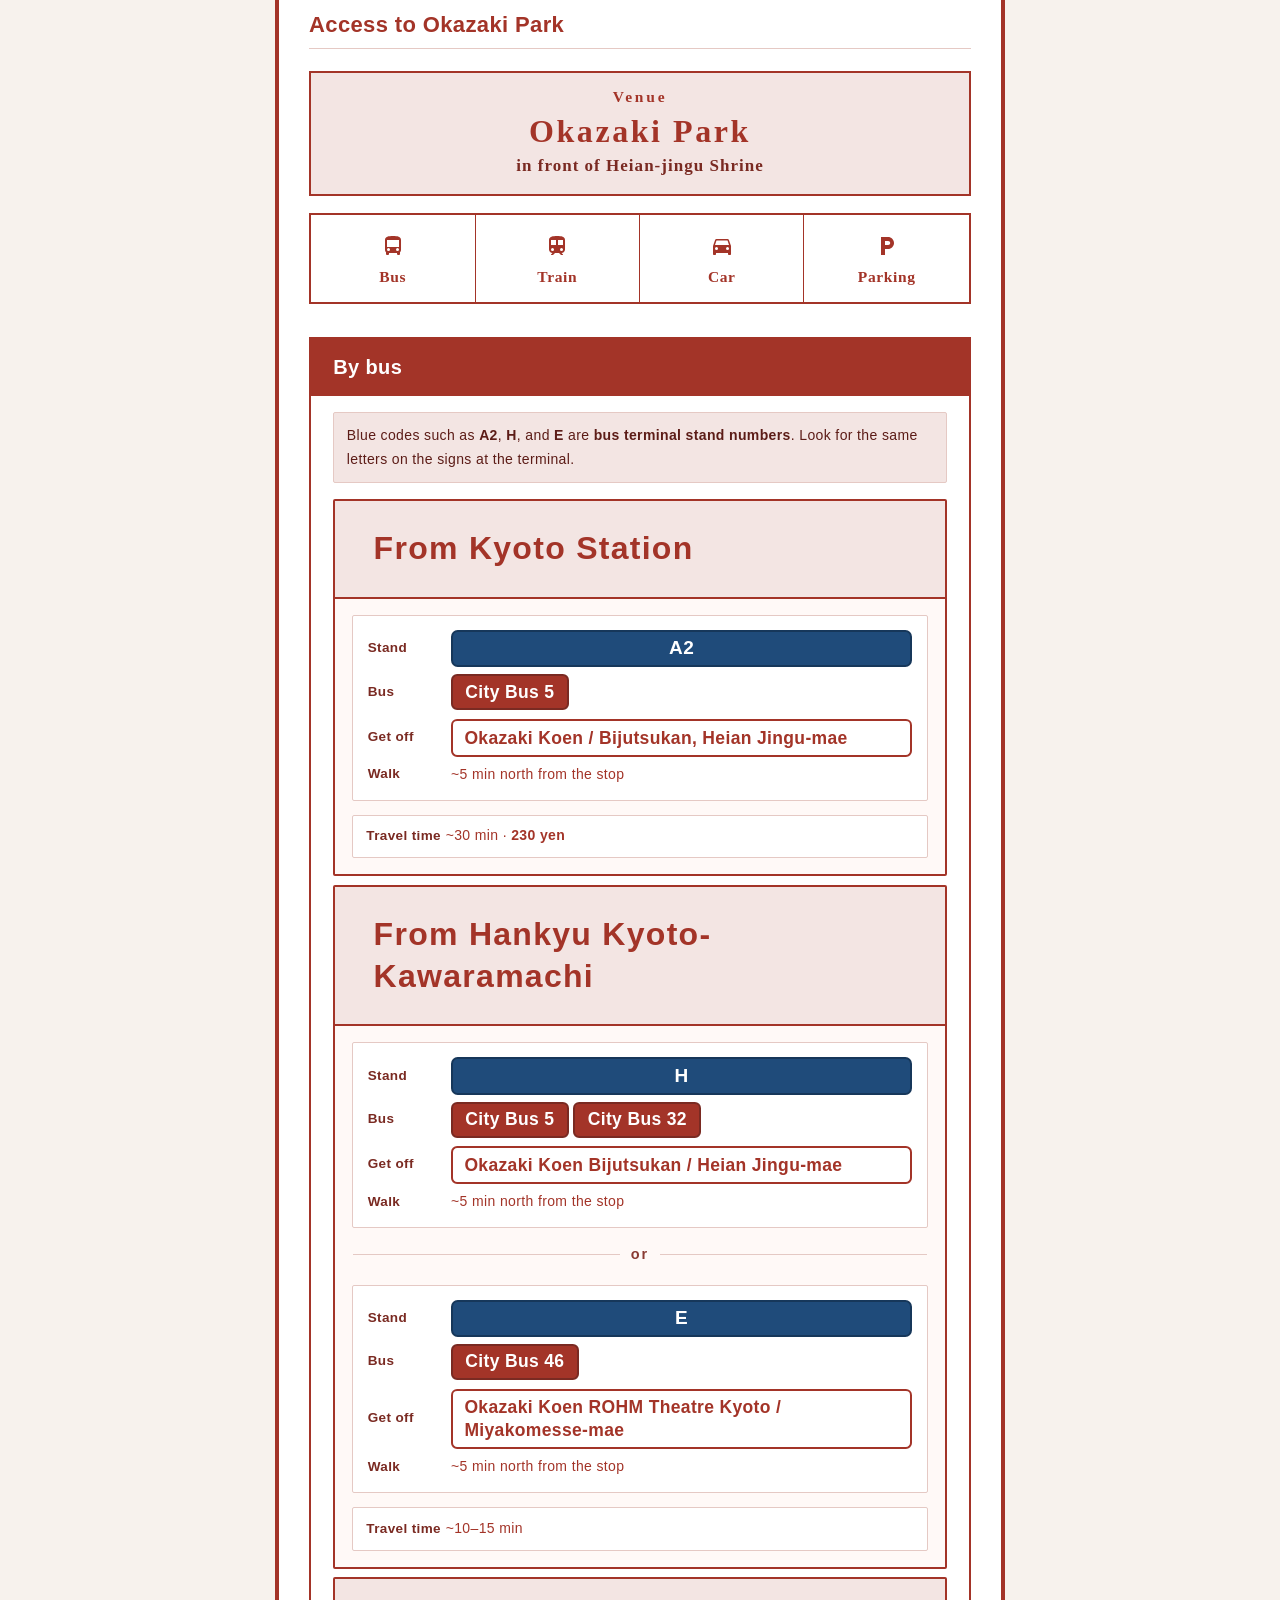
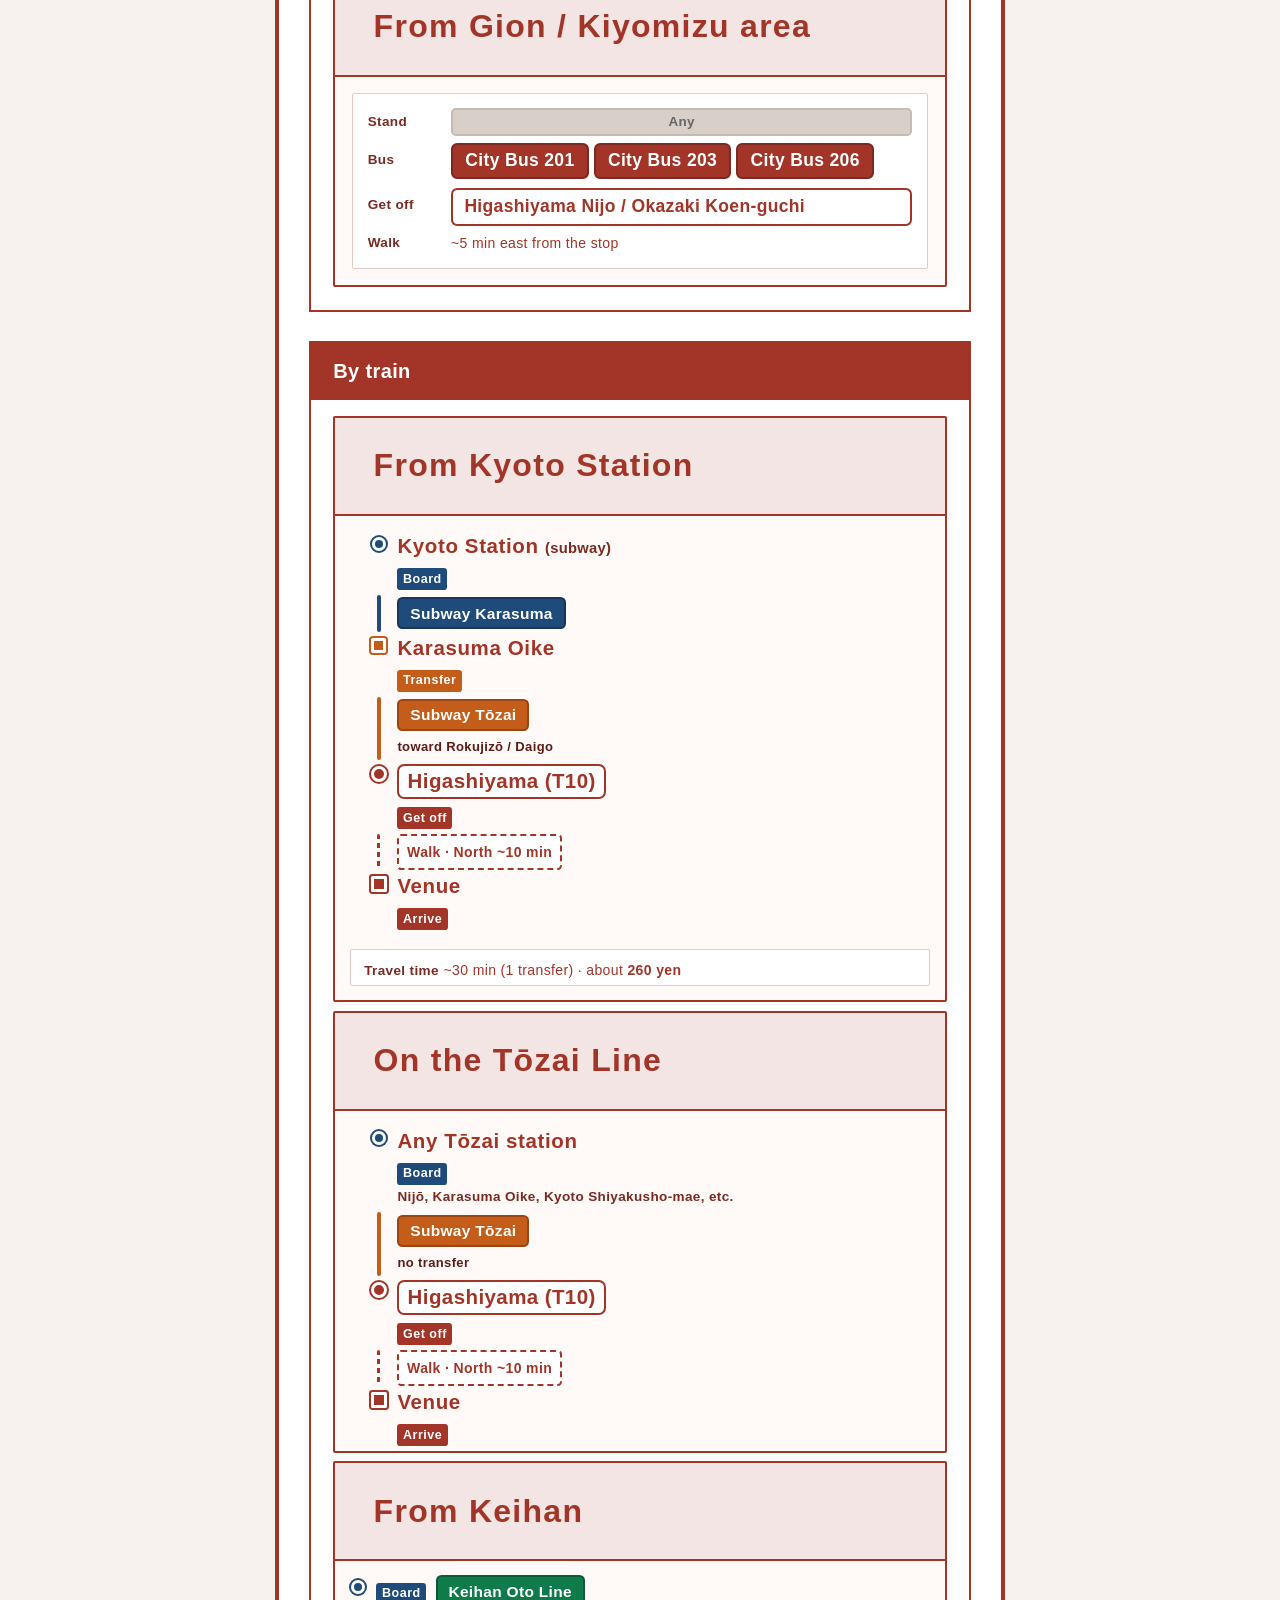
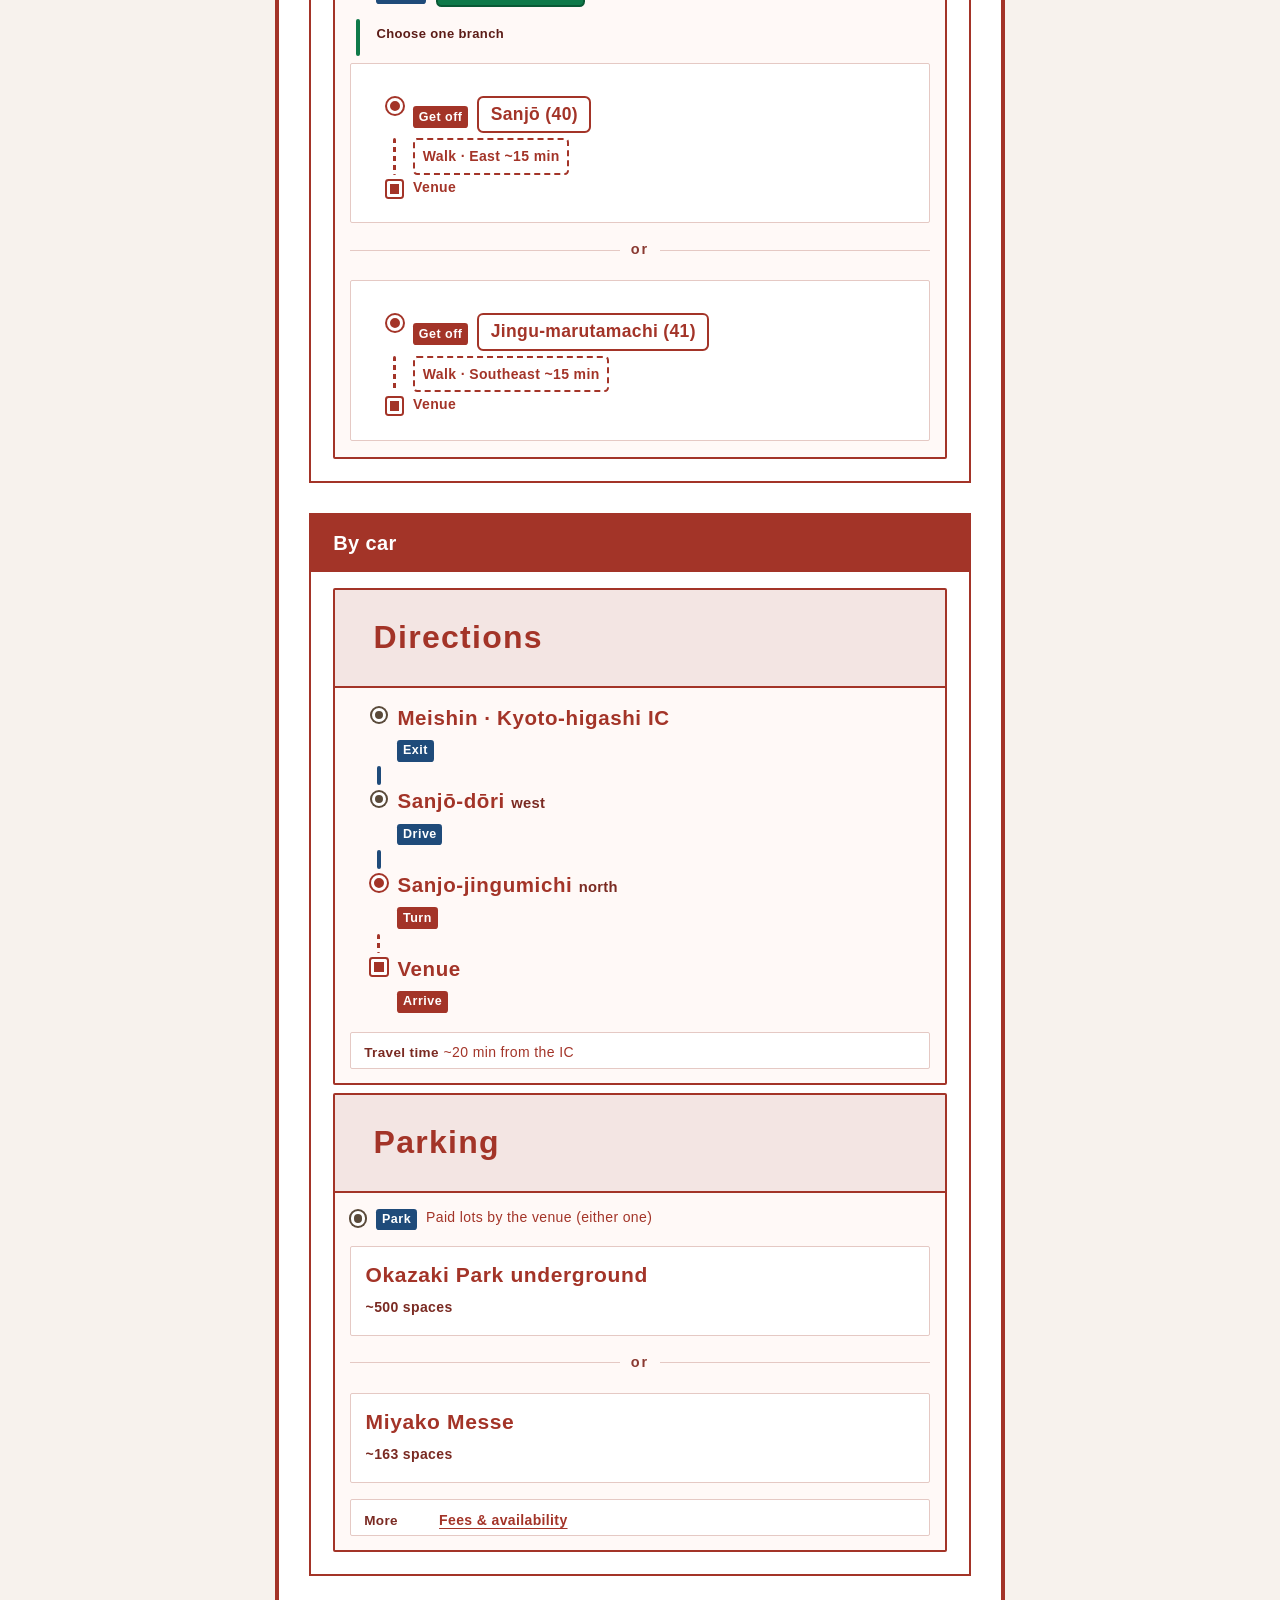
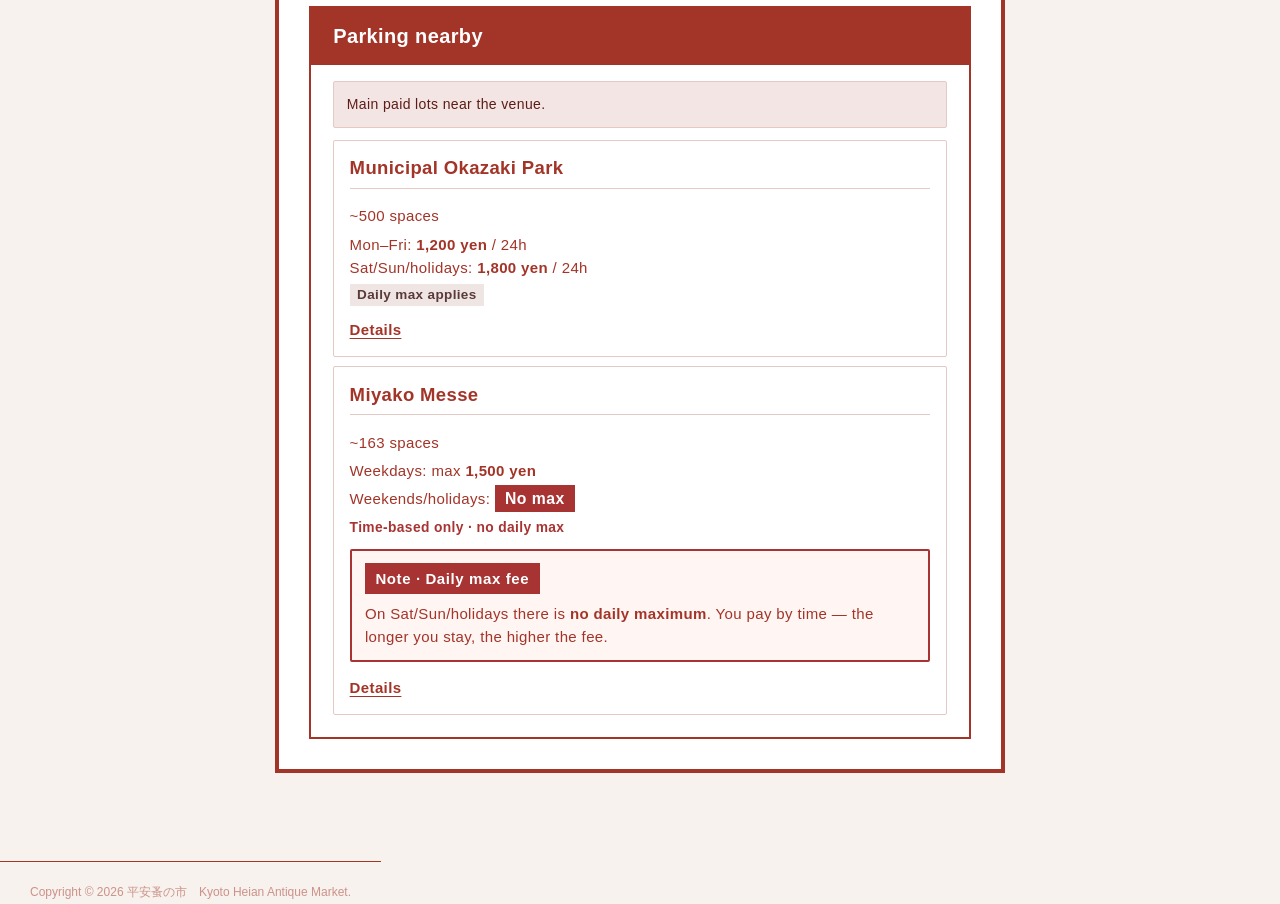
==== commit 43d7b766: "Remove inline bus-stand note labels beside A2/H/E. Co-authored-by: Cursor <cursoragent@cursor.com>" ====
--- a/access.html
+++ b/access.html
@@ -140,7 +140,7 @@
               <article class="m-route-card m-route-card--emphasis">
                 <p class="m-route-card__head">京都駅から</p>
                 <div class="m-route-card__option">
-                  <p class="m-route-card__row"><span class="m-route-card__label">乗り場</span><span class="m-route-card__vals"><span class="bus-stand">A2</span><span class="bus-stand__note">乗り場番号（看板）</span></span></p>
+                  <p class="m-route-card__row"><span class="m-route-card__label">乗り場</span><span class="bus-stand">A2</span></p>
                   <p class="m-route-card__row m-route-card__bus"><span class="m-route-card__label">バス</span><span class="m-route-card__vals"><span class="bus-line bus-line--city">市バス 5</span></span></p>
                   <p class="m-route-card__row"><span class="m-route-card__label">降りる</span><a class="bus-stop" href="https://www.google.com/maps/search/?api=1&amp;query=%E5%B2%A1%E5%B4%8E%E5%85%AC%E5%9C%92+%E7%BE%8E%E8%A1%93%E9%A4%A8%E3%83%BB%E5%B9%B3%E5%AE%89%E7%A5%9E%E5%AE%AE%E5%89%8D" target="_blank" rel="noopener">岡崎公園　美術館・平安神宮前</a></p>
                   <p class="m-route-card__row"><span class="m-route-card__label">徒歩</span>バス停から北へ約5分</p>
@@ -150,14 +150,14 @@
               <article class="m-route-card m-route-card--emphasis">
                 <p class="m-route-card__head">阪急 京都河原町から</p>
                 <div class="m-route-card__option">
-                  <p class="m-route-card__row"><span class="m-route-card__label">乗り場</span><span class="m-route-card__vals"><span class="bus-stand">H</span><span class="bus-stand__note">乗り場番号（看板）</span></span></p>
+                  <p class="m-route-card__row"><span class="m-route-card__label">乗り場</span><span class="bus-stand">H</span></p>
                   <p class="m-route-card__row m-route-card__bus"><span class="m-route-card__label">バス</span><span class="m-route-card__vals"><span class="bus-line bus-line--city">市バス 5</span> <span class="bus-line bus-line--city">市バス 32</span></span></p>
                   <p class="m-route-card__row"><span class="m-route-card__label">降りる</span><a class="bus-stop" href="https://www.google.com/maps/search/?api=1&amp;query=%E5%B2%A1%E5%B4%8E%E5%85%AC%E5%9C%92+%E7%BE%8E%E8%A1%93%E9%A4%A8%E3%83%BB%E5%B9%B3%E5%AE%89%E7%A5%9E%E5%AE%AE%E5%89%8D" target="_blank" rel="noopener">岡崎公園　美術館・平安神宮前</a></p>
                   <p class="m-route-card__row"><span class="m-route-card__label">徒歩</span>バス停から北へ約5分</p>
                 </div>
                 <p class="m-route-card__or" aria-hidden="true">または</p>
                 <div class="m-route-card__option">
-                  <p class="m-route-card__row"><span class="m-route-card__label">乗り場</span><span class="m-route-card__vals"><span class="bus-stand">E</span><span class="bus-stand__note">乗り場番号（看板）</span></span></p>
+                  <p class="m-route-card__row"><span class="m-route-card__label">乗り場</span><span class="bus-stand">E</span></p>
                   <p class="m-route-card__row m-route-card__bus"><span class="m-route-card__label">バス</span><span class="m-route-card__vals"><span class="bus-line bus-line--city">市バス 46</span></span></p>
                   <p class="m-route-card__row"><span class="m-route-card__label">降りる</span><a class="bus-stop" href="https://www.google.com/maps/search/?api=1&amp;query=%E5%B2%A1%E5%B4%8E%E5%85%AC%E5%9C%92+%E3%83%AD%E3%83%BC%E3%83%A0%E3%82%B7%E3%82%A2%E3%82%BF%E3%83%BC%E4%BA%AC%E9%83%BD%E3%83%BB%E3%81%BF%E3%82%84%E3%81%93%E3%82%81%E3%81%A3%E3%81%9B%E5%89%8D" target="_blank" rel="noopener">岡崎公園　ロームシアター京都・みやこめっせ前</a></p>
                   <p class="m-route-card__row"><span class="m-route-card__label">徒歩</span>バス停から北へ約5分</p>
@@ -502,7 +502,7 @@
               <article class="m-route-card m-route-card--emphasis">
                 <p class="m-route-card__head">From Kyoto Station</p>
                 <div class="m-route-card__option">
-                  <p class="m-route-card__row"><span class="m-route-card__label">Stand</span><span class="m-route-card__vals"><span class="bus-stand">A2</span><span class="bus-stand__note">stand no. (on sign)</span></span></p>
+                  <p class="m-route-card__row"><span class="m-route-card__label">Stand</span><span class="bus-stand">A2</span></p>
                   <p class="m-route-card__row m-route-card__bus"><span class="m-route-card__label">Bus</span><span class="m-route-card__vals"><span class="bus-line bus-line--city">City Bus 5</span></span></p>
                   <p class="m-route-card__row"><span class="m-route-card__label">Get off</span><a class="bus-stop" href="https://www.google.com/maps/search/?api=1&amp;query=%E5%B2%A1%E5%B4%8E%E5%85%AC%E5%9C%92+%E7%BE%8E%E8%A1%93%E9%A4%A8%E3%83%BB%E5%B9%B3%E5%AE%89%E7%A5%9E%E5%AE%AE%E5%89%8D" target="_blank" rel="noopener">Okazaki Koen / Bijutsukan, Heian Jingu-mae</a></p>
                   <p class="m-route-card__row"><span class="m-route-card__label">Walk</span>~5 min north from the stop</p>
@@ -512,14 +512,14 @@
               <article class="m-route-card m-route-card--emphasis">
                 <p class="m-route-card__head">From Hankyu Kyoto-Kawaramachi</p>
                 <div class="m-route-card__option">
-                  <p class="m-route-card__row"><span class="m-route-card__label">Stand</span><span class="m-route-card__vals"><span class="bus-stand">H</span><span class="bus-stand__note">stand no. (on sign)</span></span></p>
+                  <p class="m-route-card__row"><span class="m-route-card__label">Stand</span><span class="bus-stand">H</span></p>
                   <p class="m-route-card__row m-route-card__bus"><span class="m-route-card__label">Bus</span><span class="m-route-card__vals"><span class="bus-line bus-line--city">City Bus 5</span> <span class="bus-line bus-line--city">City Bus 32</span></span></p>
                   <p class="m-route-card__row"><span class="m-route-card__label">Get off</span><a class="bus-stop" href="https://www.google.com/maps/search/?api=1&amp;query=%E5%B2%A1%E5%B4%8E%E5%85%AC%E5%9C%92+%E7%BE%8E%E8%A1%93%E9%A4%A8%E3%83%BB%E5%B9%B3%E5%AE%89%E7%A5%9E%E5%AE%AE%E5%89%8D" target="_blank" rel="noopener">Okazaki Koen Bijutsukan / Heian Jingu-mae</a></p>
                   <p class="m-route-card__row"><span class="m-route-card__label">Walk</span>~5 min north from the stop</p>
                 </div>
                 <p class="m-route-card__or" aria-hidden="true">or</p>
                 <div class="m-route-card__option">
-                  <p class="m-route-card__row"><span class="m-route-card__label">Stand</span><span class="m-route-card__vals"><span class="bus-stand">E</span><span class="bus-stand__note">stand no. (on sign)</span></span></p>
+                  <p class="m-route-card__row"><span class="m-route-card__label">Stand</span><span class="bus-stand">E</span></p>
                   <p class="m-route-card__row m-route-card__bus"><span class="m-route-card__label">Bus</span><span class="m-route-card__vals"><span class="bus-line bus-line--city">City Bus 46</span></span></p>
                   <p class="m-route-card__row"><span class="m-route-card__label">Get off</span><a class="bus-stop" href="https://www.google.com/maps/search/?api=1&amp;query=%E5%B2%A1%E5%B4%8E%E5%85%AC%E5%9C%92+%E3%83%AD%E3%83%BC%E3%83%A0%E3%82%B7%E3%82%A2%E3%82%BF%E3%83%BC%E4%BA%AC%E9%83%BD%E3%83%BB%E3%81%BF%E3%82%84%E3%81%93%E3%82%81%E3%81%A3%E3%81%9B%E5%89%8D" target="_blank" rel="noopener">Okazaki Koen ROHM Theatre Kyoto / Miyakomesse-mae</a></p>
                   <p class="m-route-card__row"><span class="m-route-card__label">Walk</span>~5 min north from the stop</p>
--- a/assets/local.css
+++ b/assets/local.css
@@ -813,14 +813,6 @@
   padding-right: 0.55em;
   font-size: 1.35rem;
 }
-.bus-stand__note {
-  display: inline-block;
-  font-size: 1.45rem;
-  font-weight: 600;
-  line-height: 1.35;
-  color: #7a2a22;
-  letter-spacing: 0.02em;
-}
 .bus-num {
   background: #a33428;
   color: #fff;
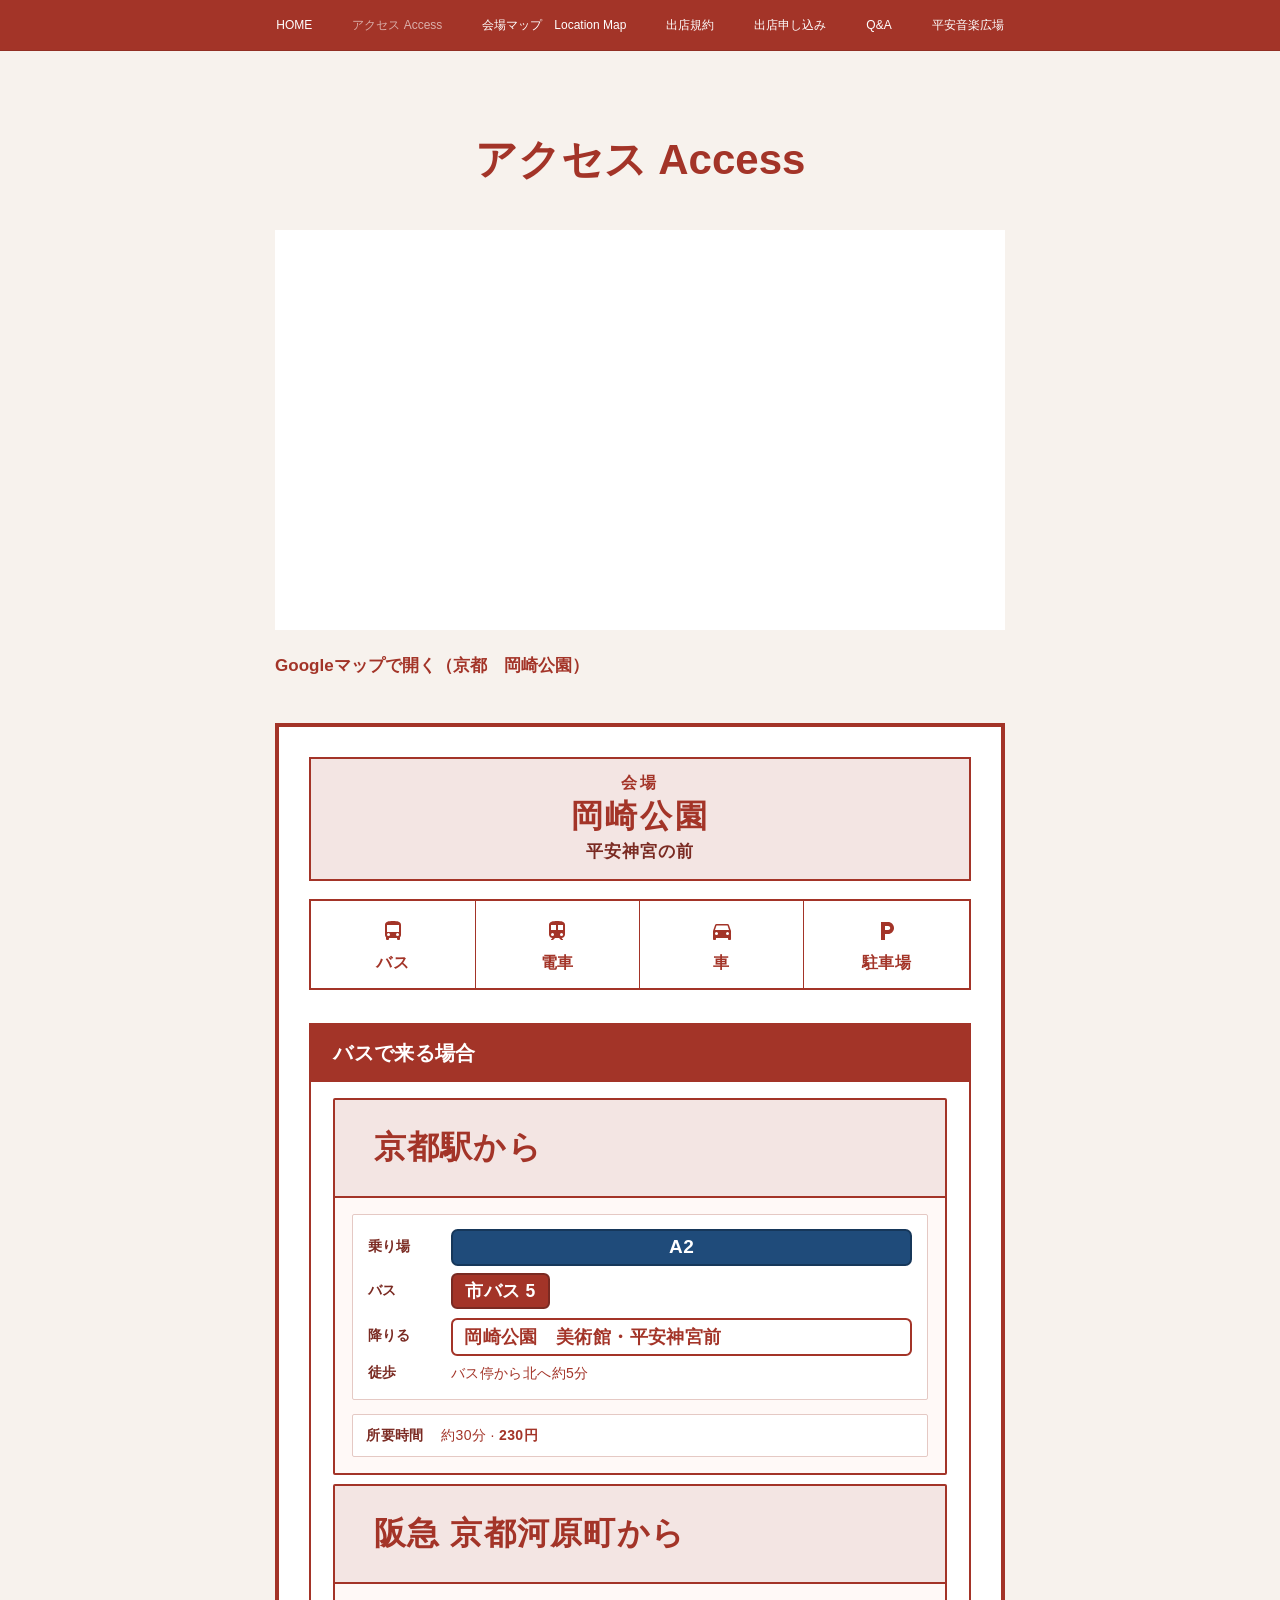
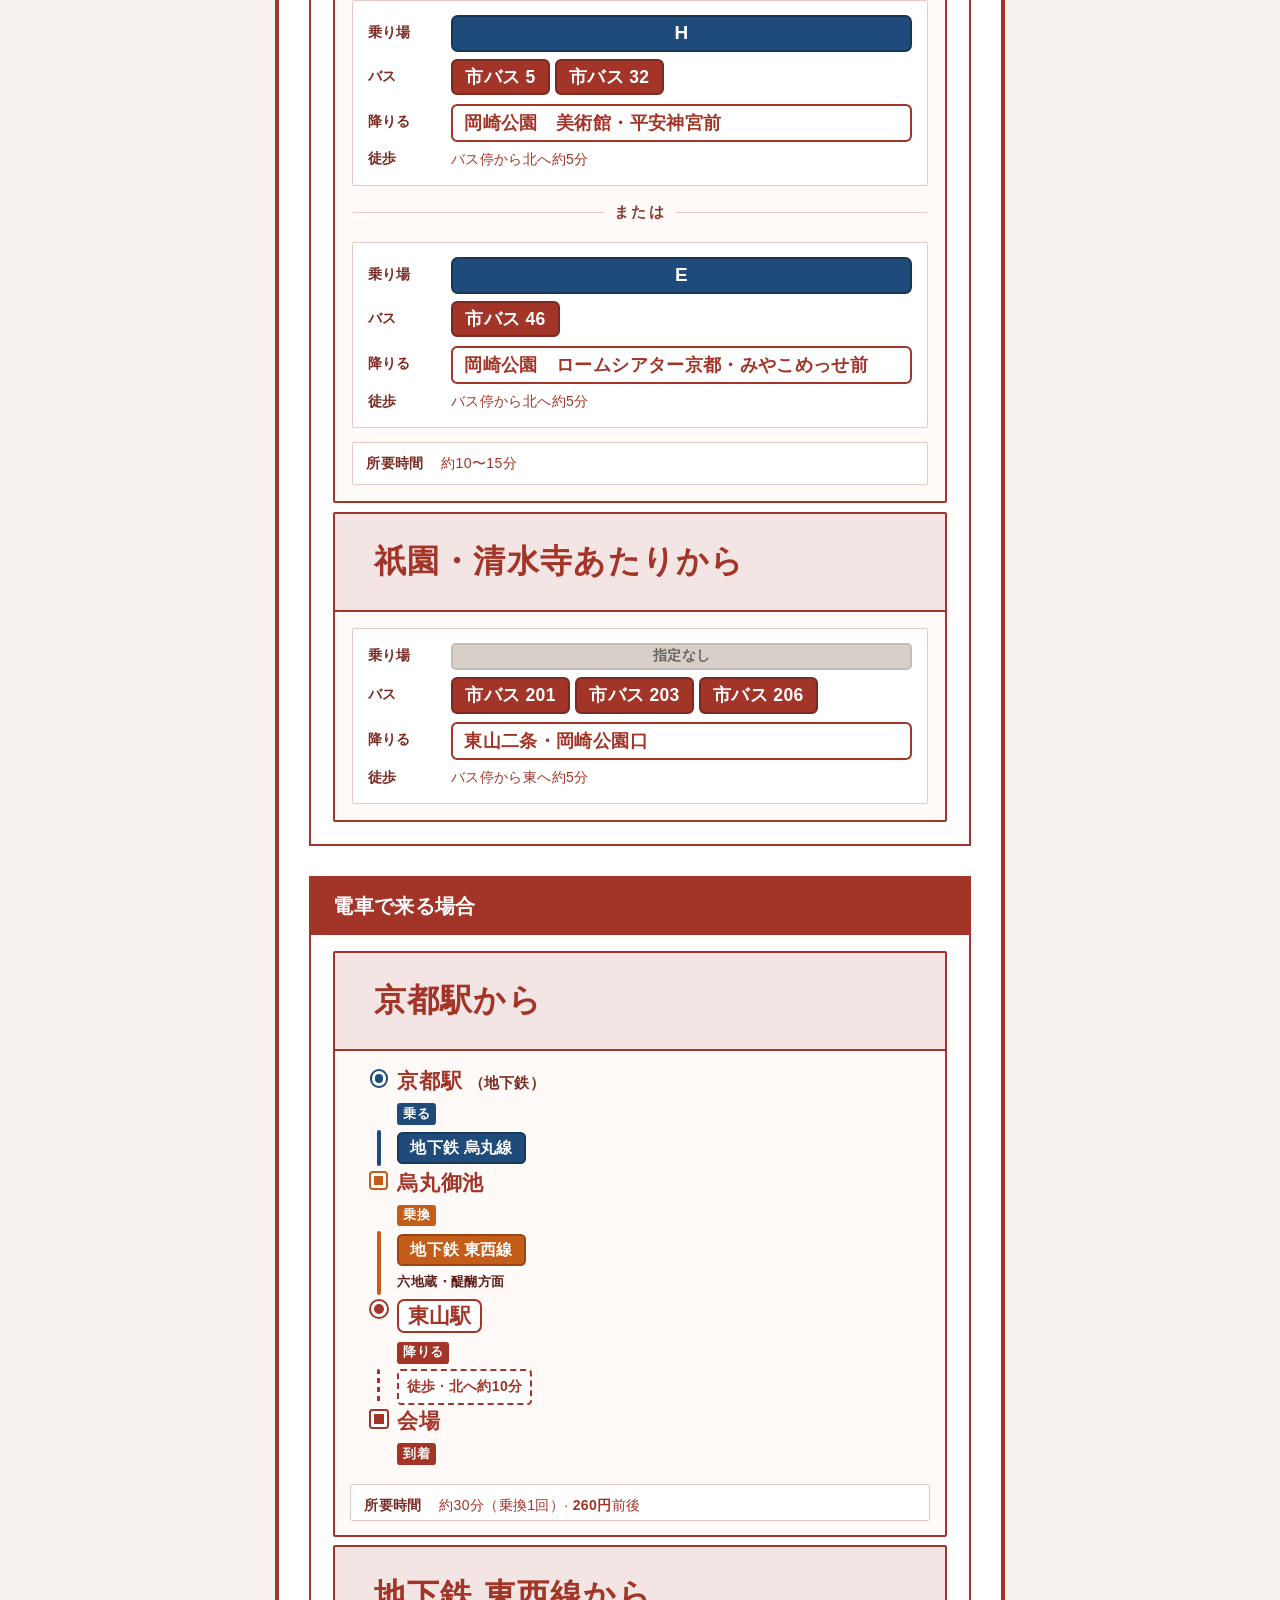
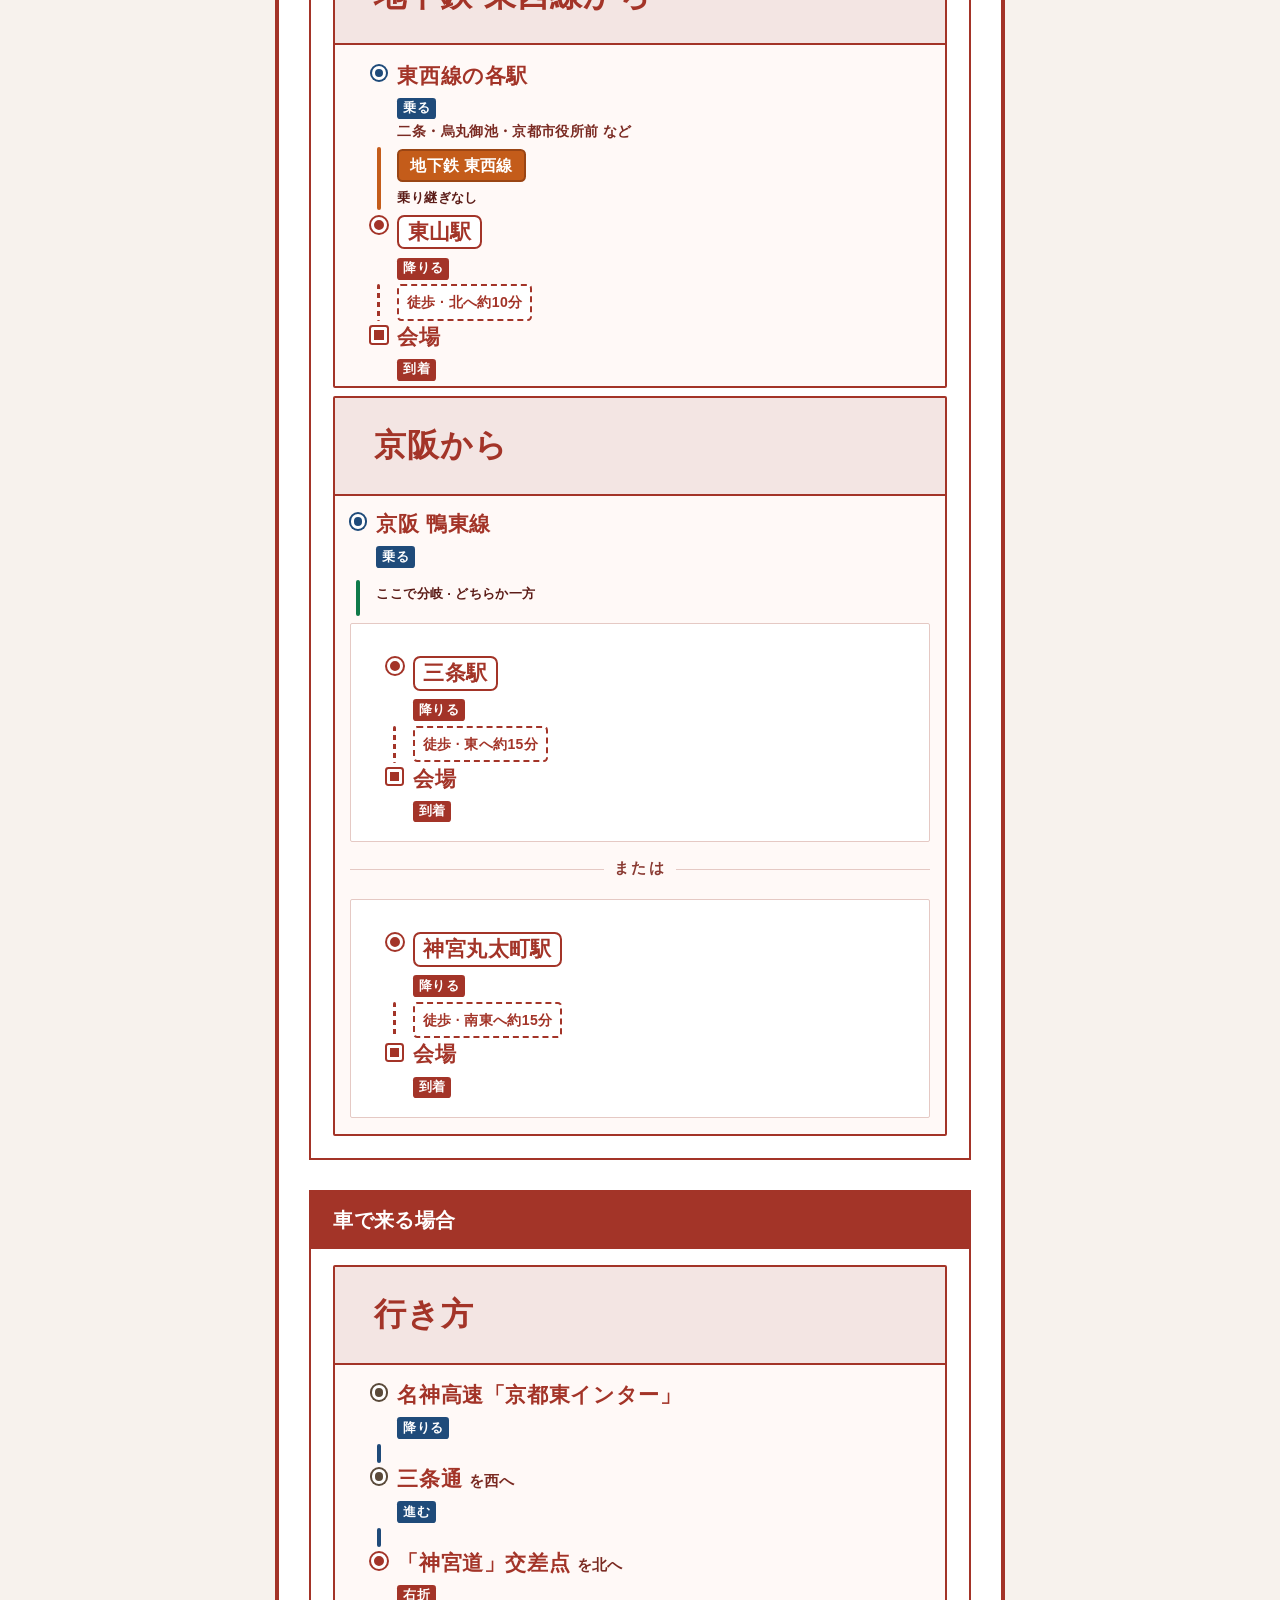
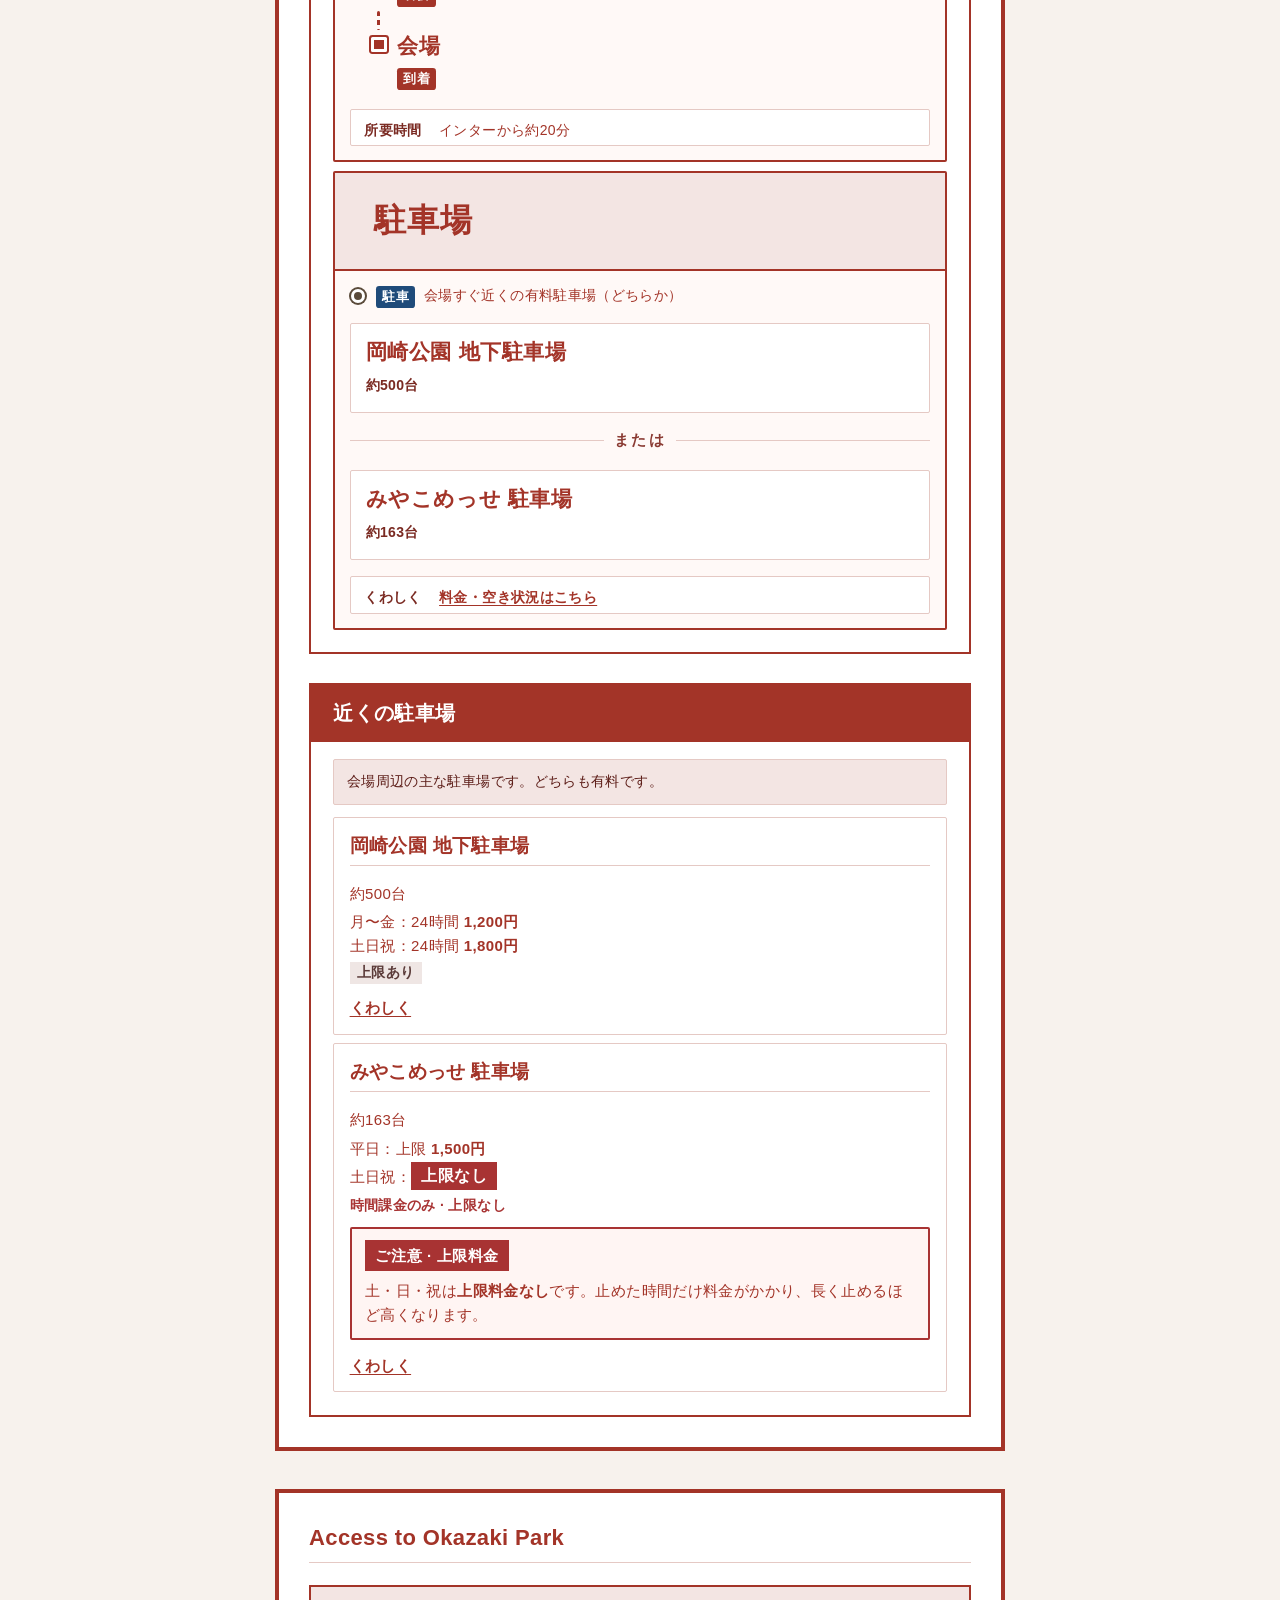
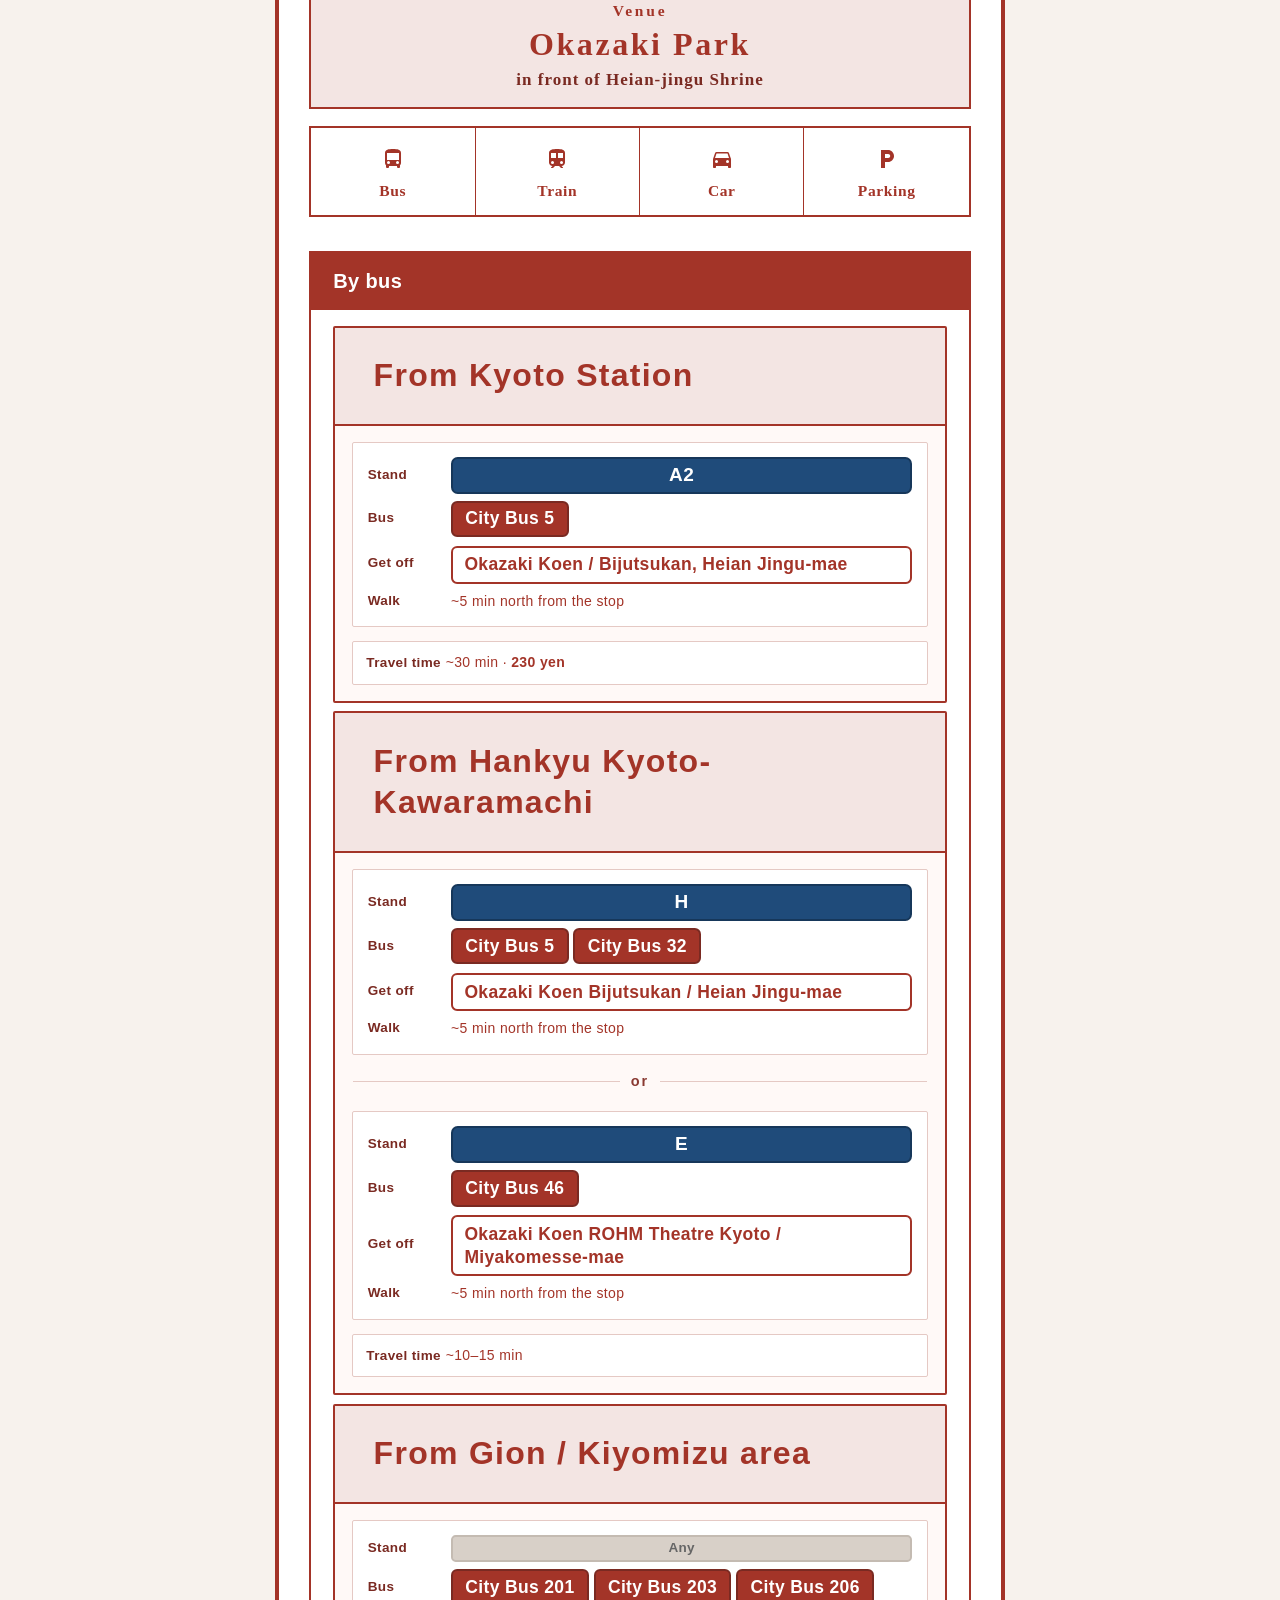
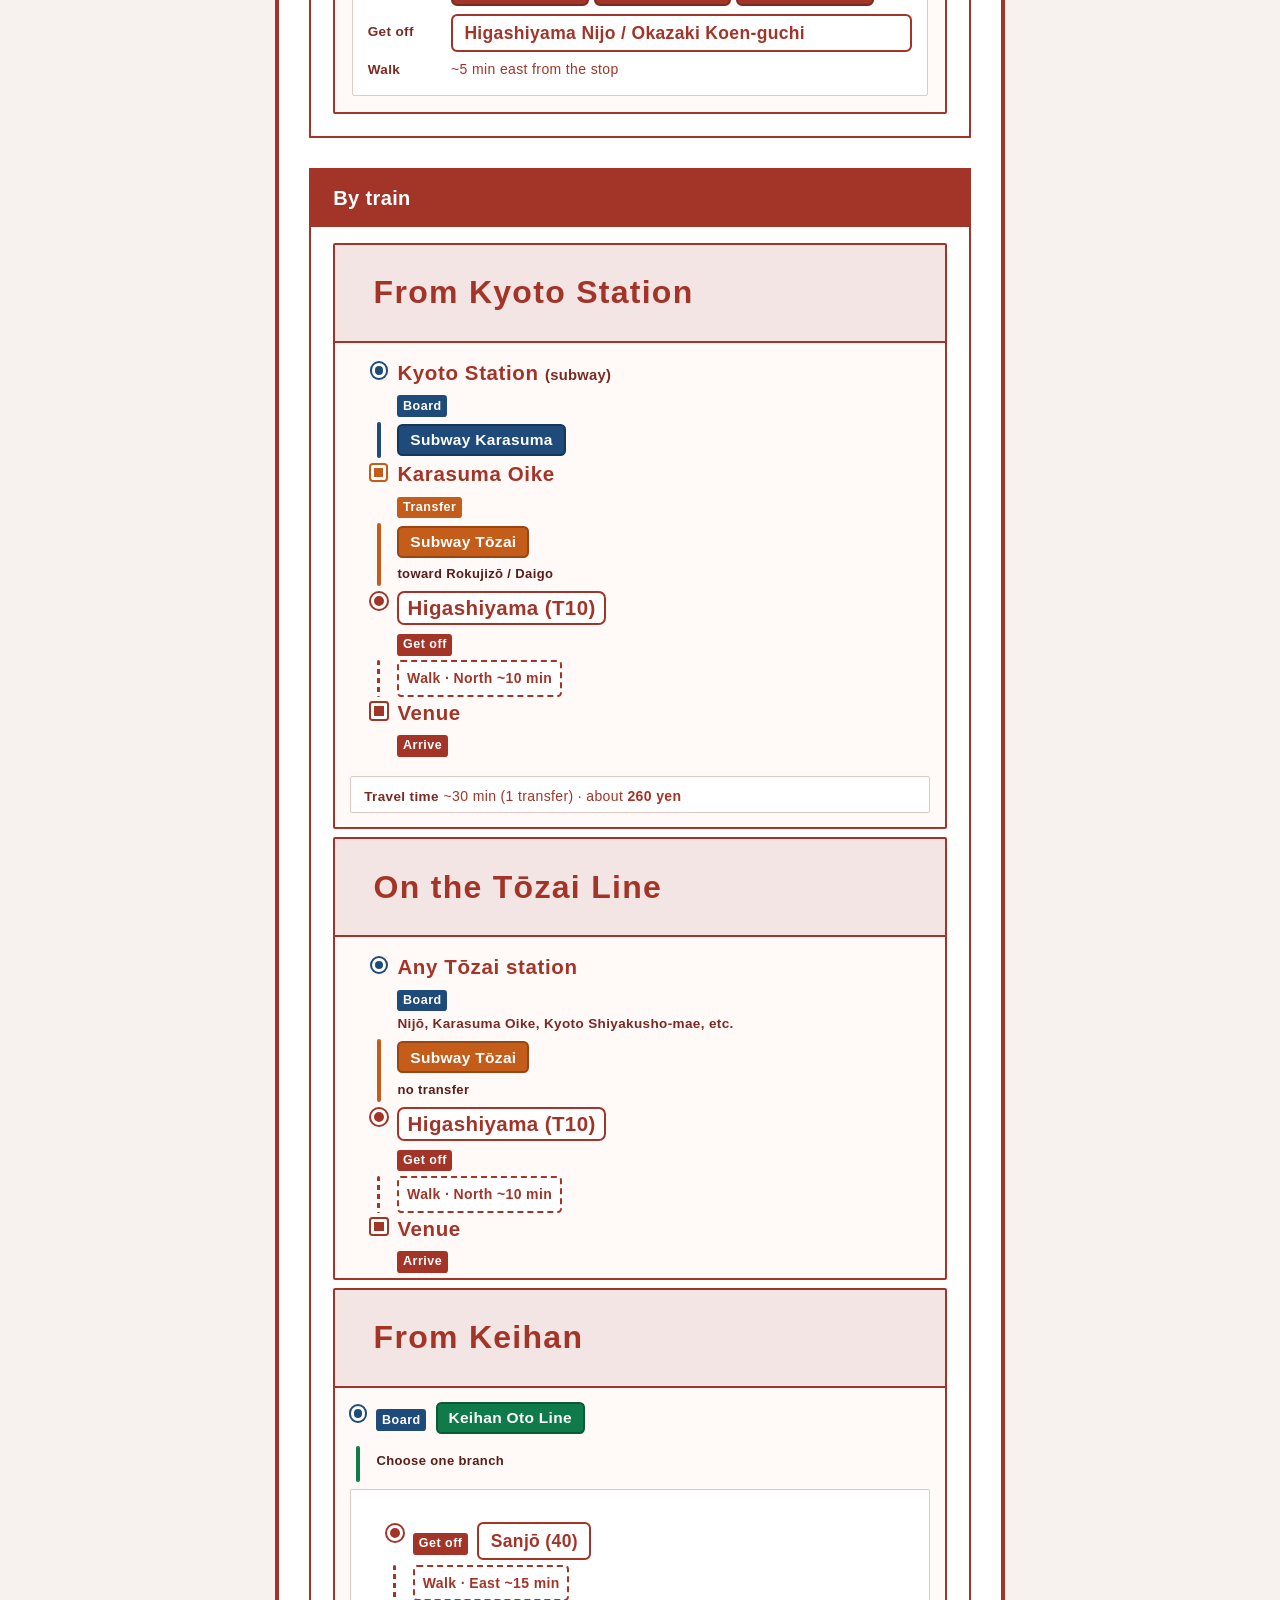
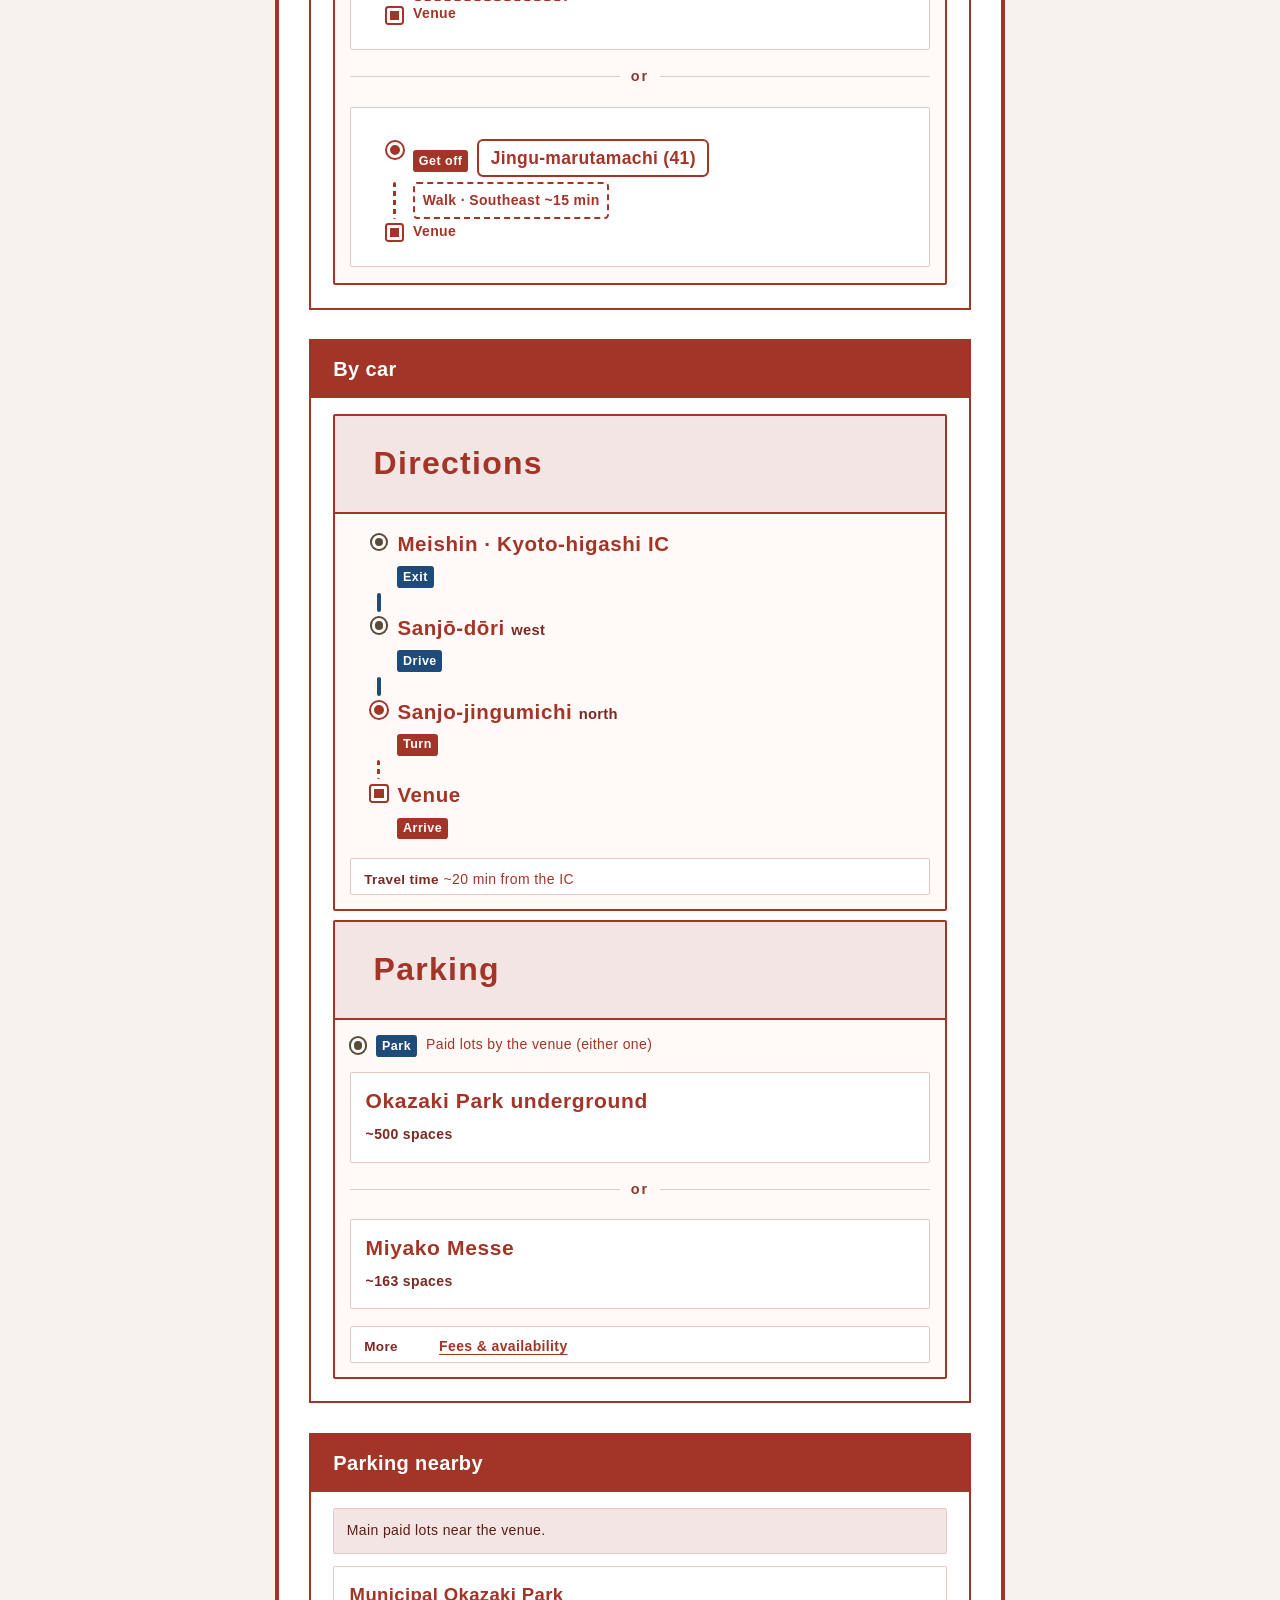
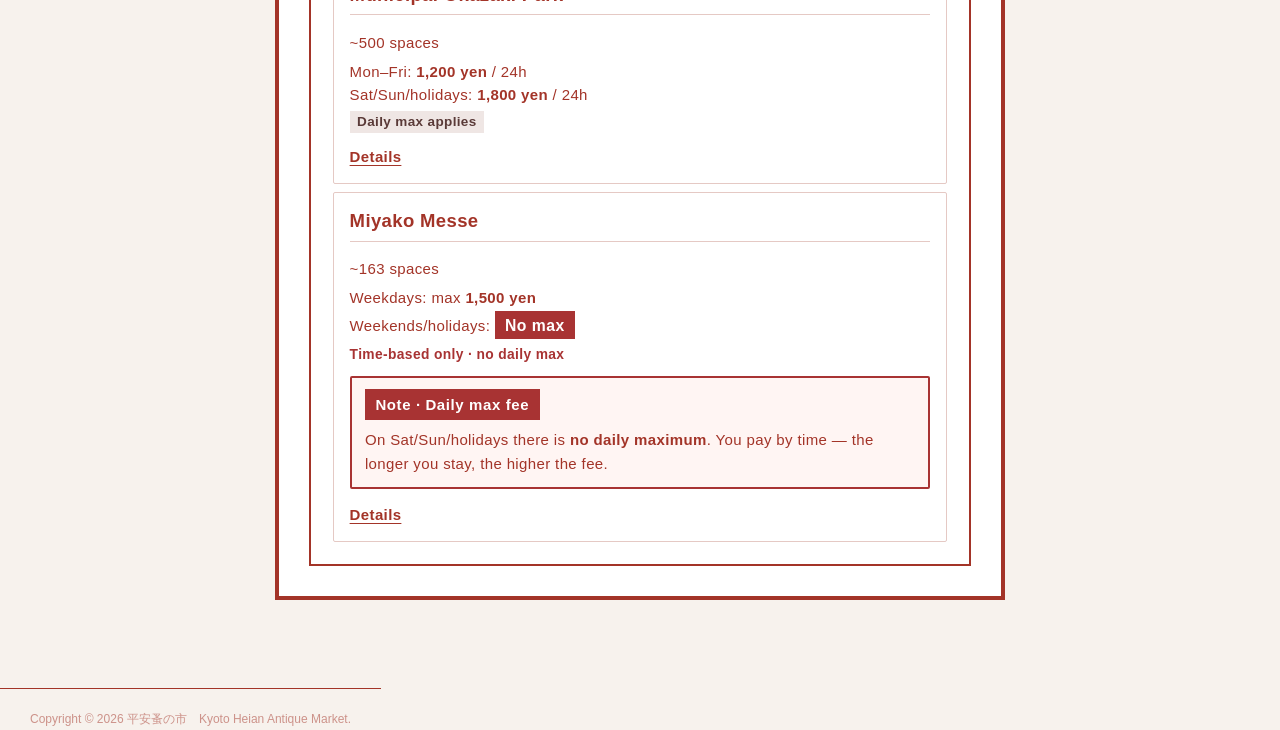
==== commit 757b346a: "Remove bus stand explanation hints from access panels. Co-authored-by: Cursor <cursoragent@cursor.co" ====
--- a/access.html
+++ b/access.html
@@ -85,7 +85,6 @@
 
           <section class="access-panel access-panel--focus" id="access-recommend">
             <h2 class="access-heading">バスで来る場合</h2>
-            <p class="access-hint">青い表示（A2・H・Eなど）は、バスターミナルの<strong>乗り場番号</strong>です。現地の看板で同じ文字を探して乗ってください。</p>
             <div class="access-table-wrap routes-wide-table" hidden>
               <table class="access-table access-table--routes">
                 <thead>
@@ -447,7 +446,6 @@
 
           <section class="access-panel access-panel--focus" id="access-en-recommend">
             <h3 class="access-heading">By bus</h3>
-            <p class="access-hint">Blue codes such as <strong>A2</strong>, <strong>H</strong>, and <strong>E</strong> are <strong>bus terminal stand numbers</strong>. Look for the same letters on the signs at the terminal.</p>
             <div class="access-table-wrap routes-wide-table" hidden>
               <table class="access-table access-table--routes">
                 <thead>
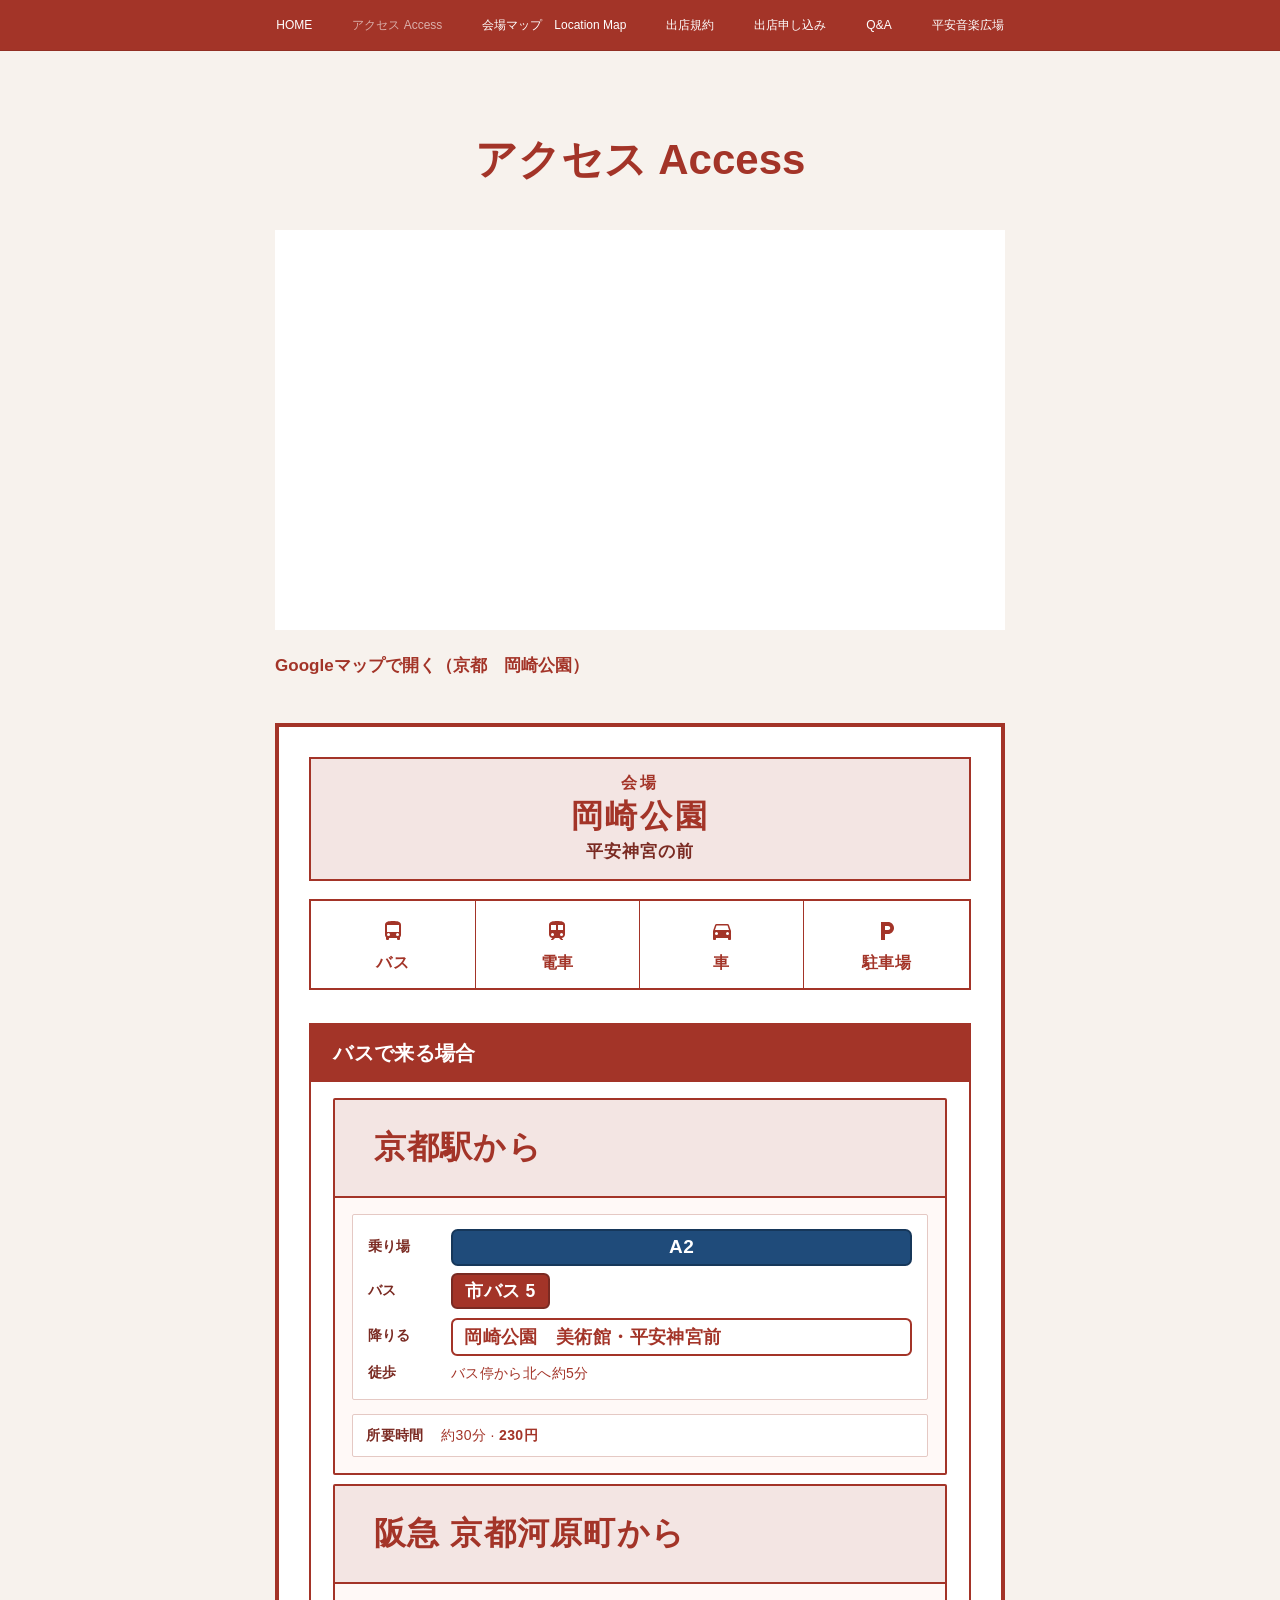
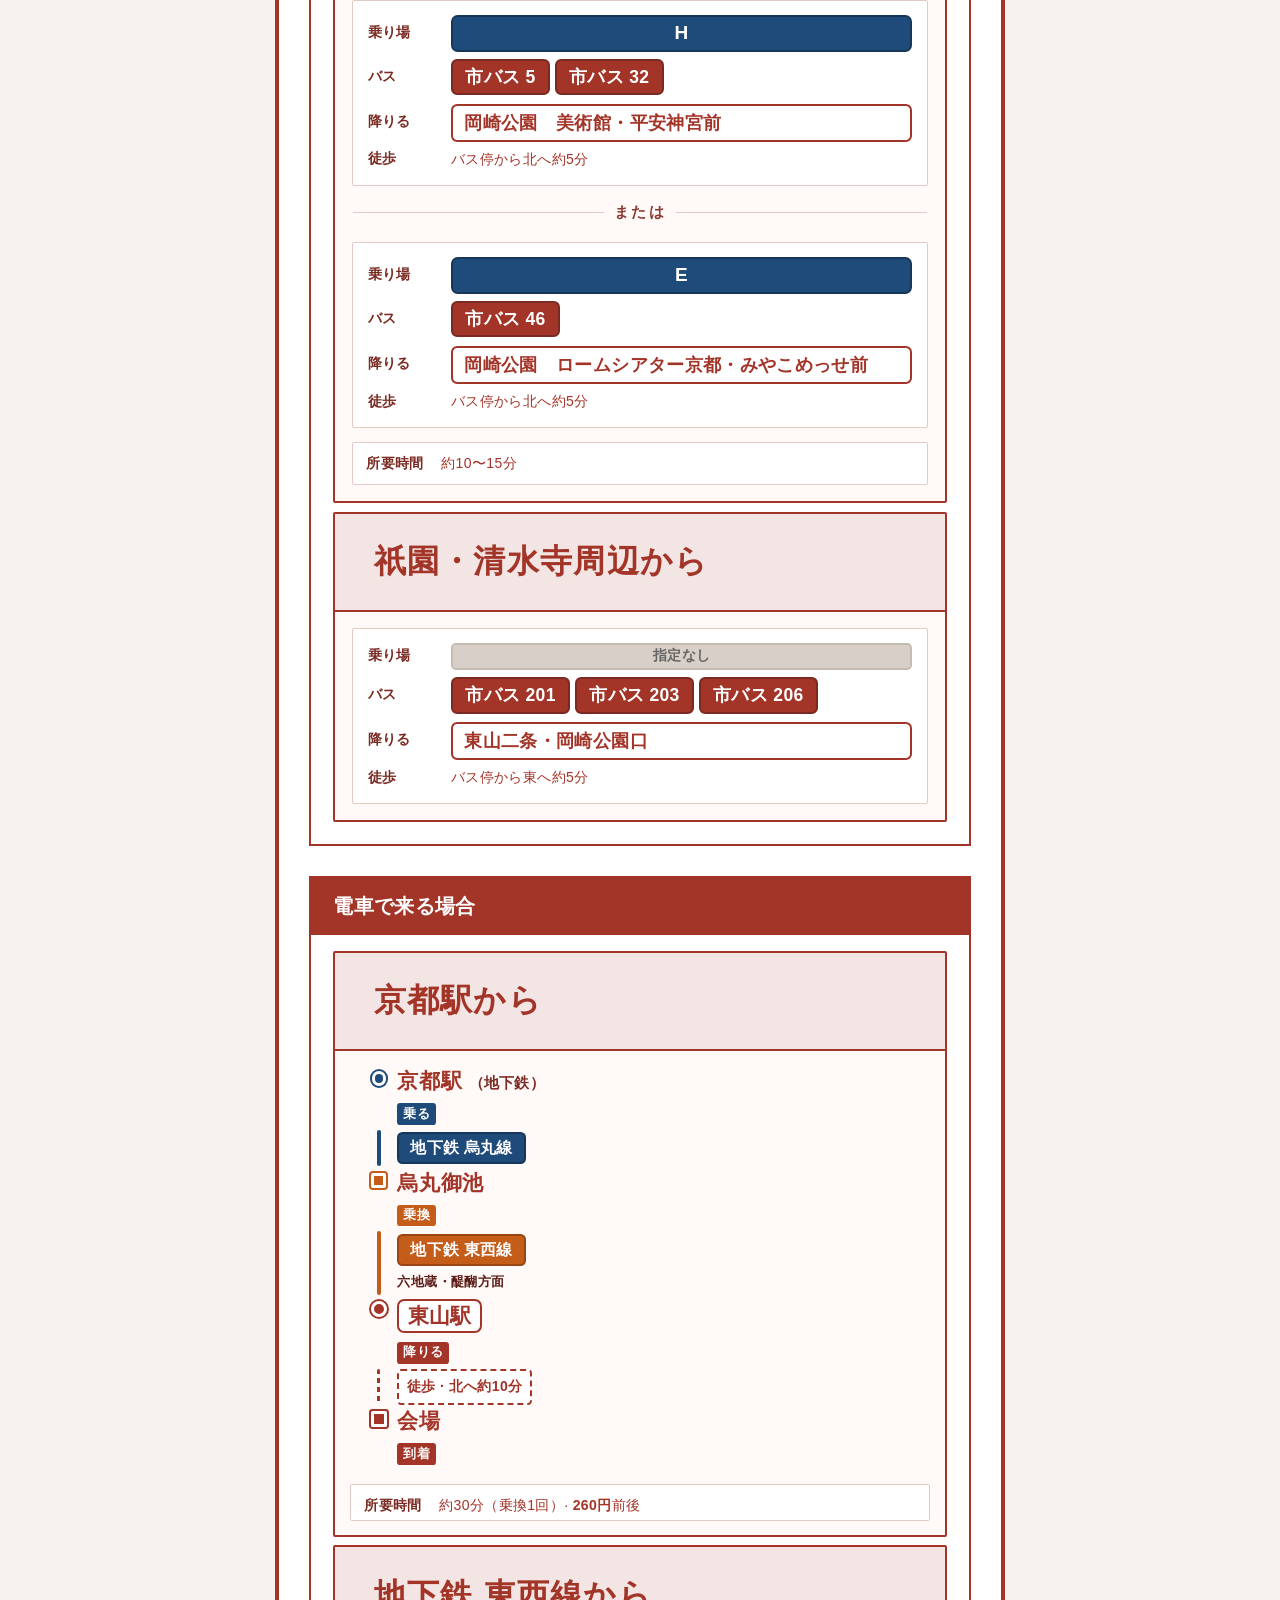
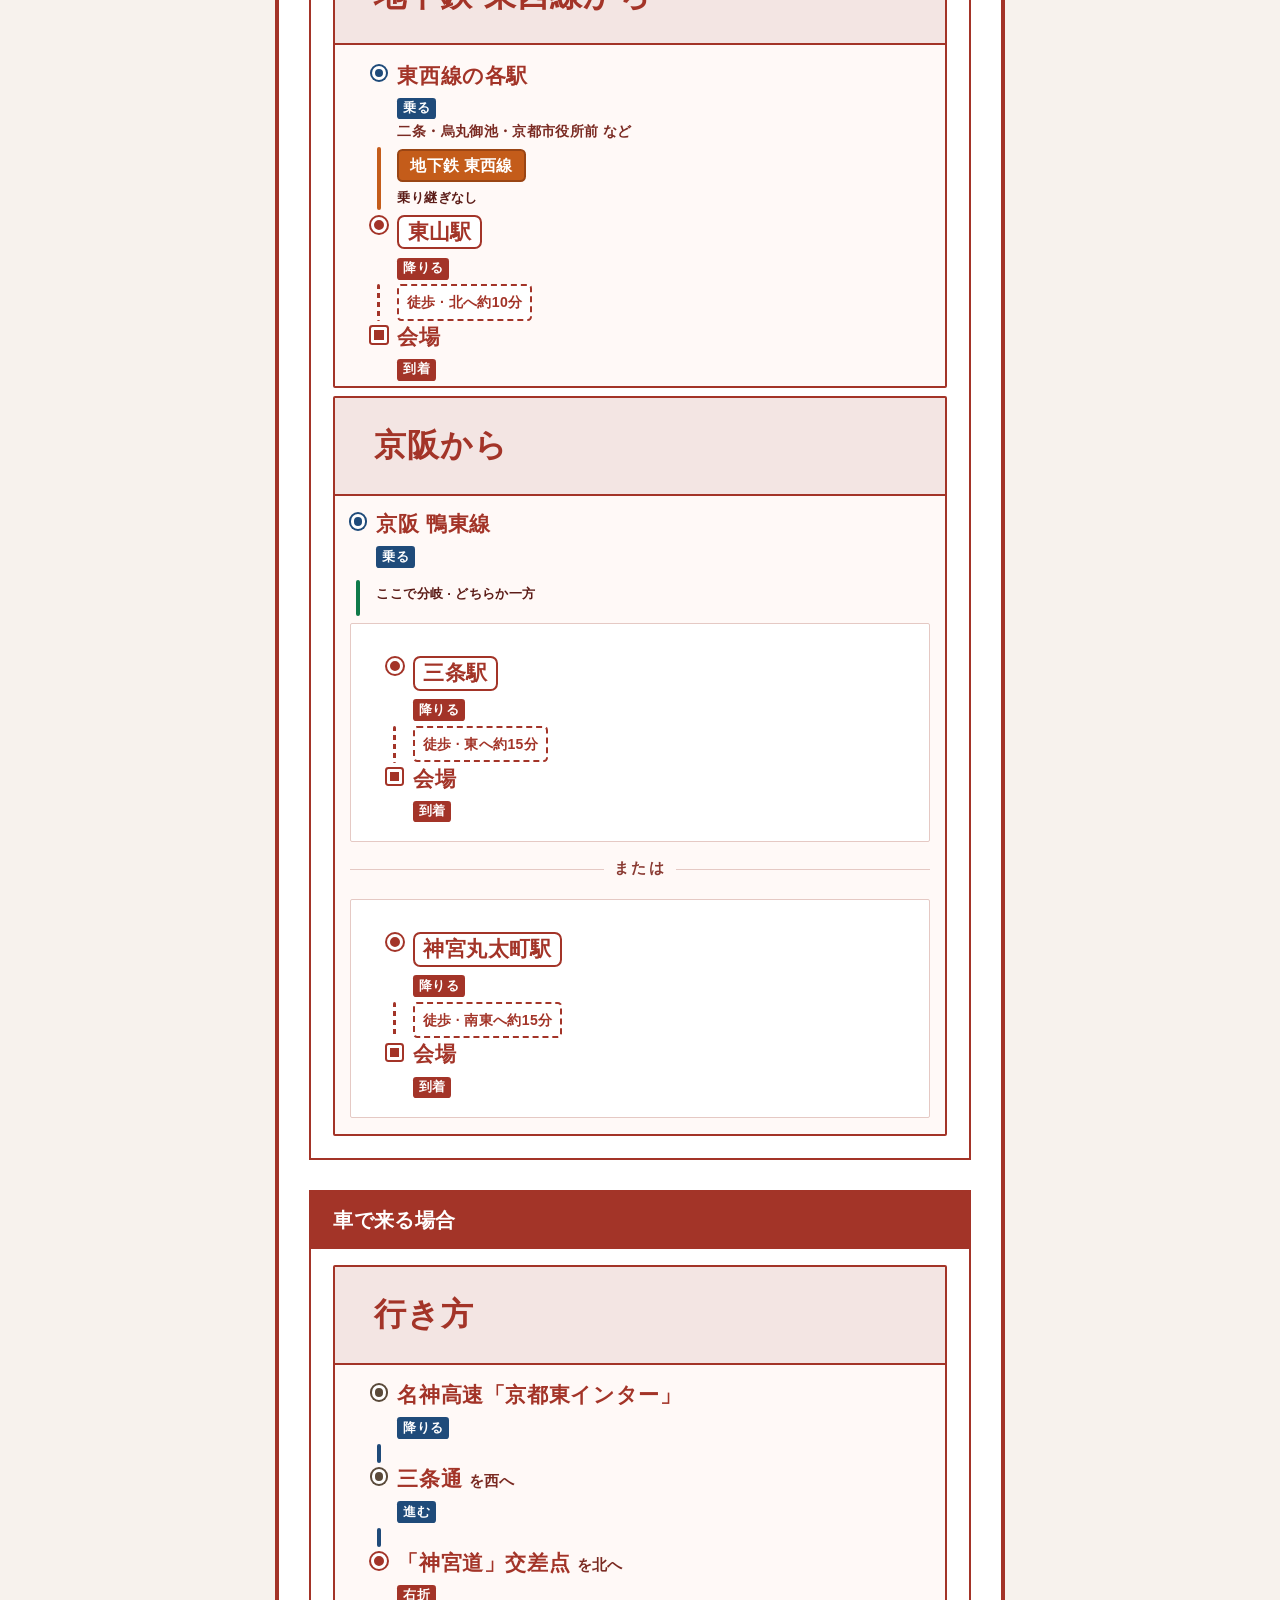
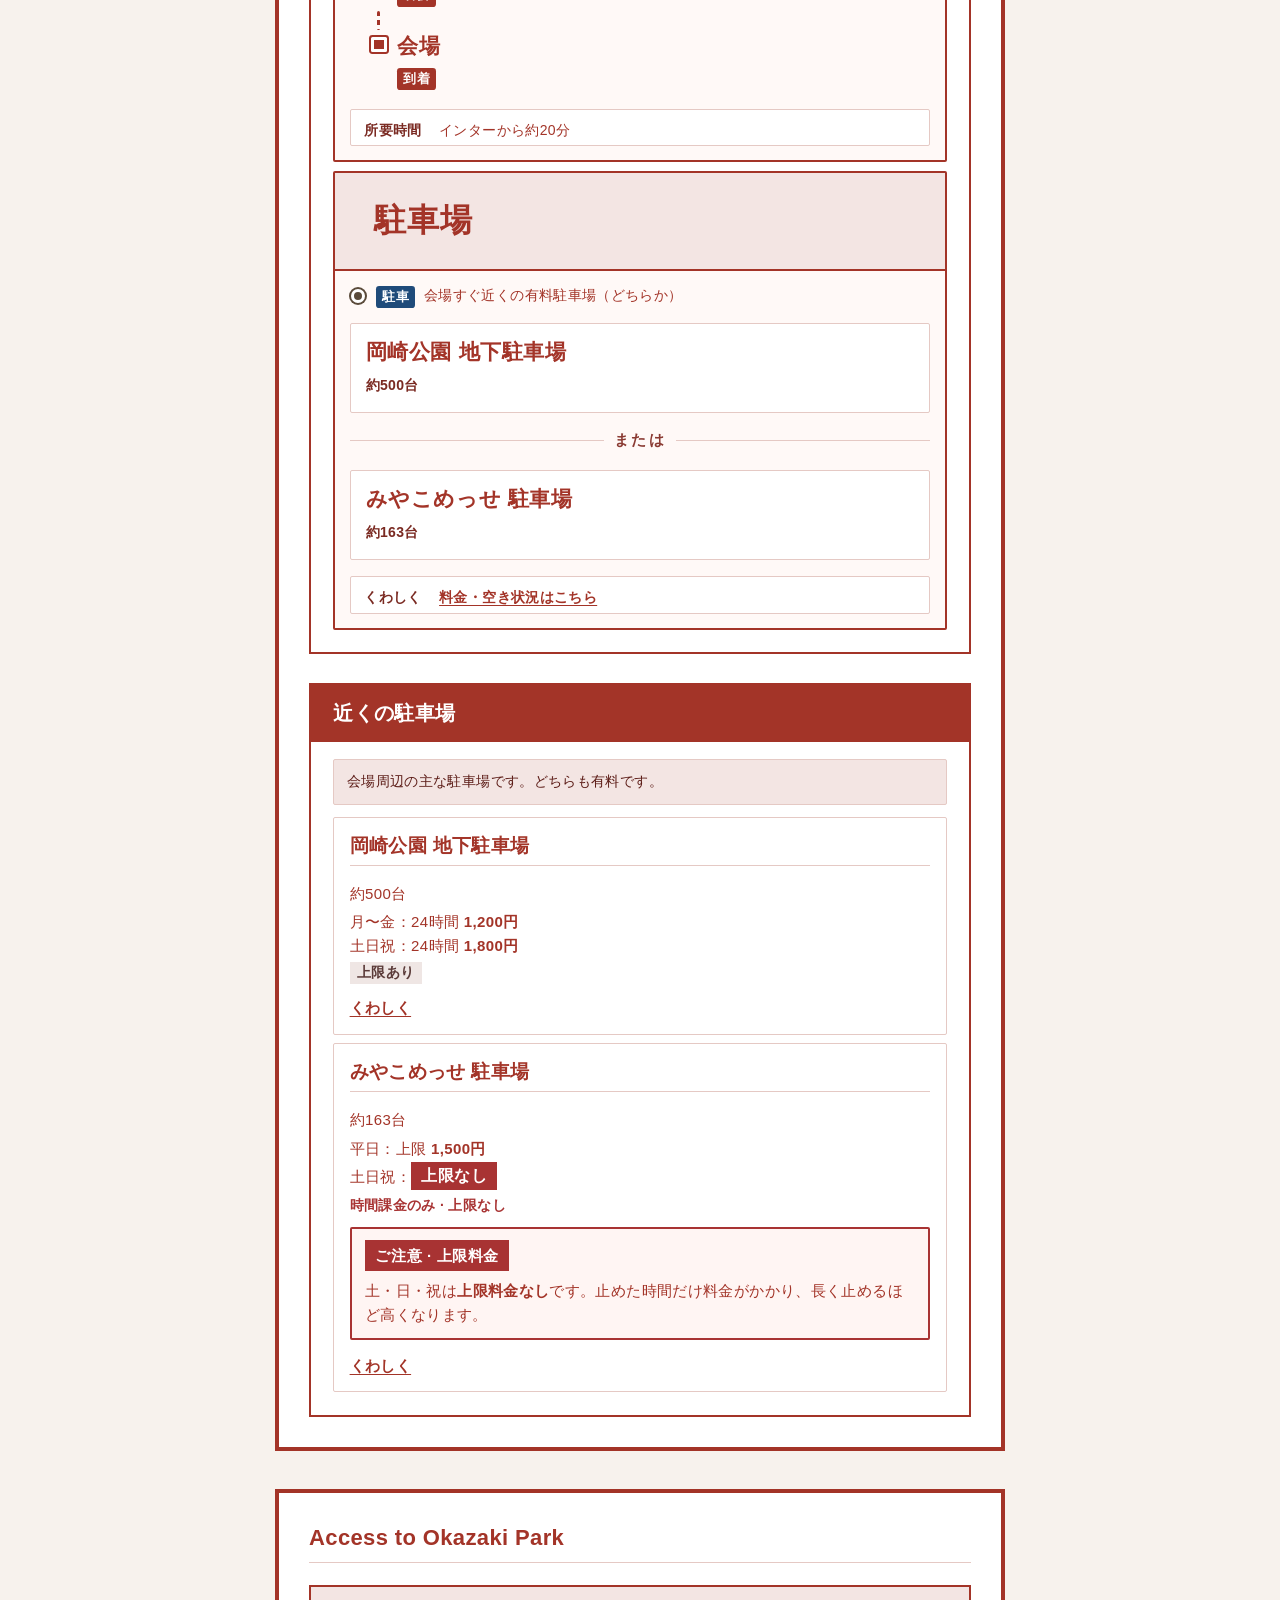
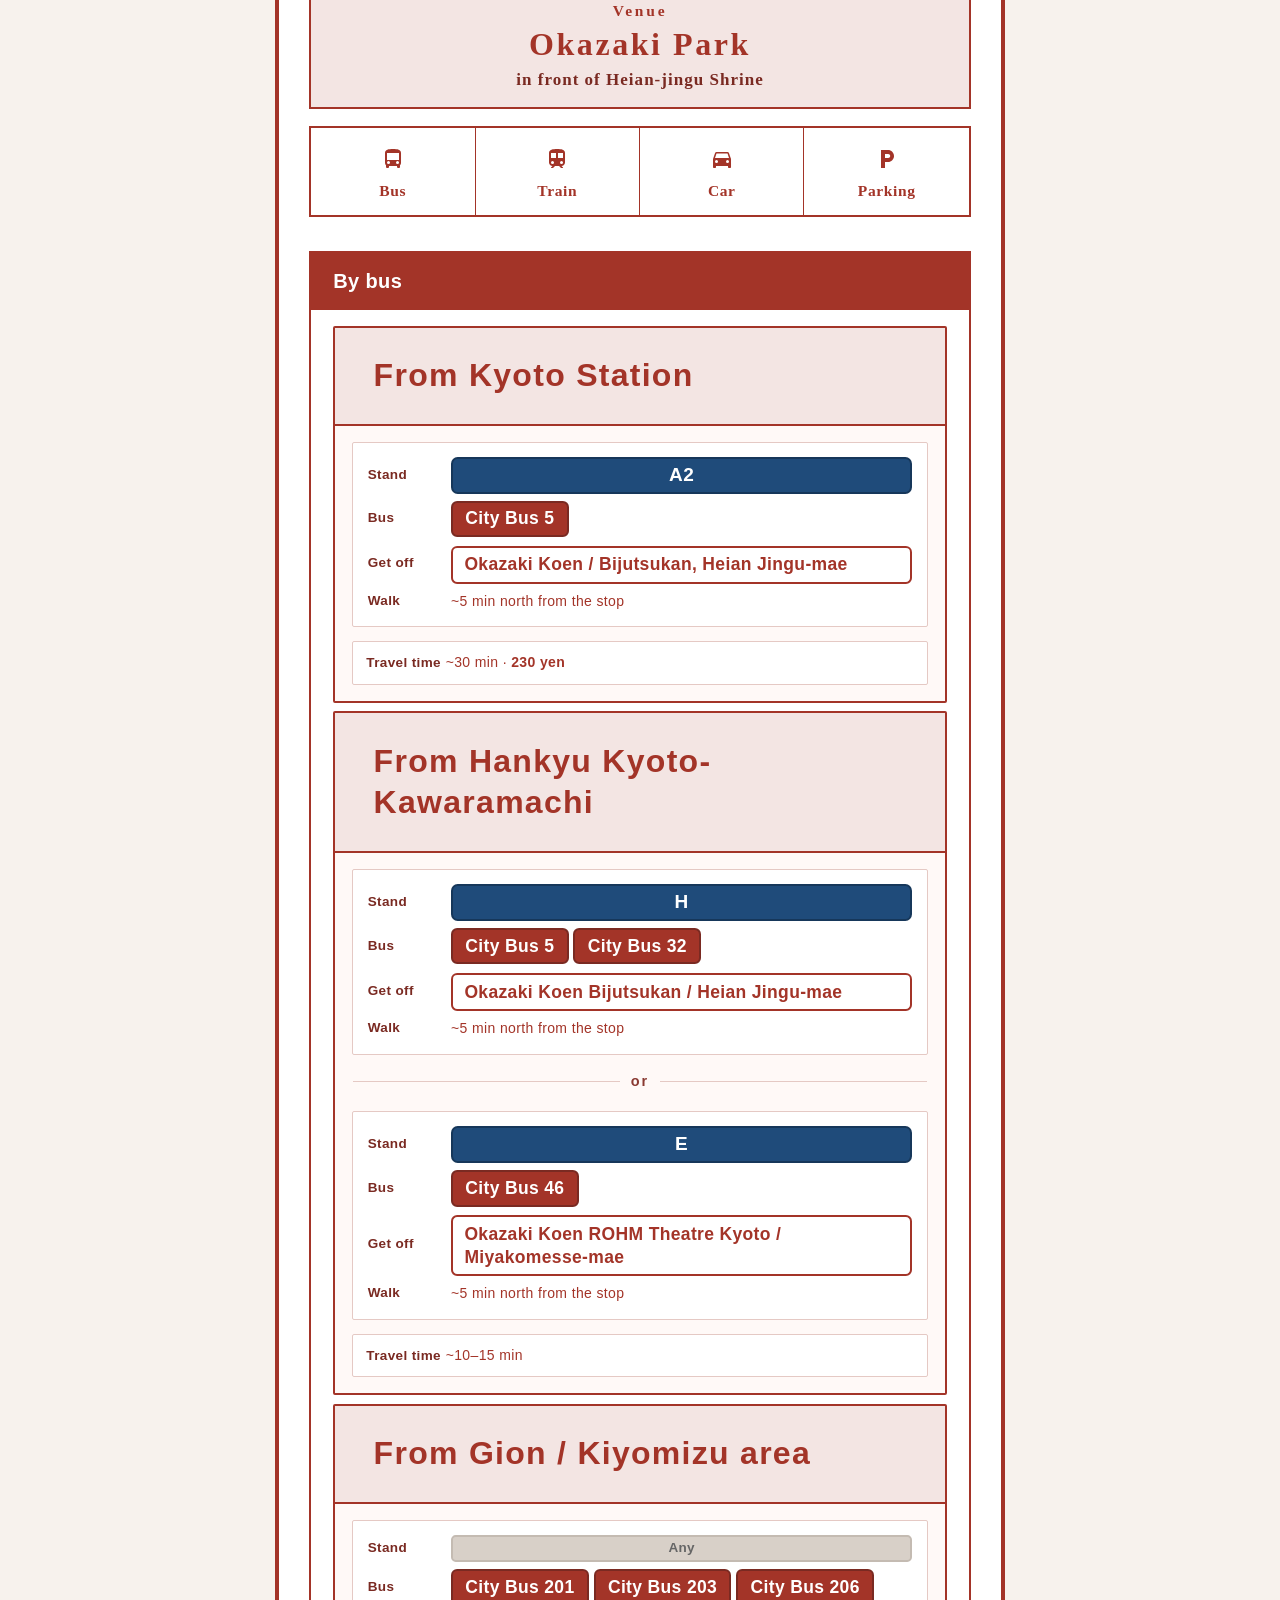
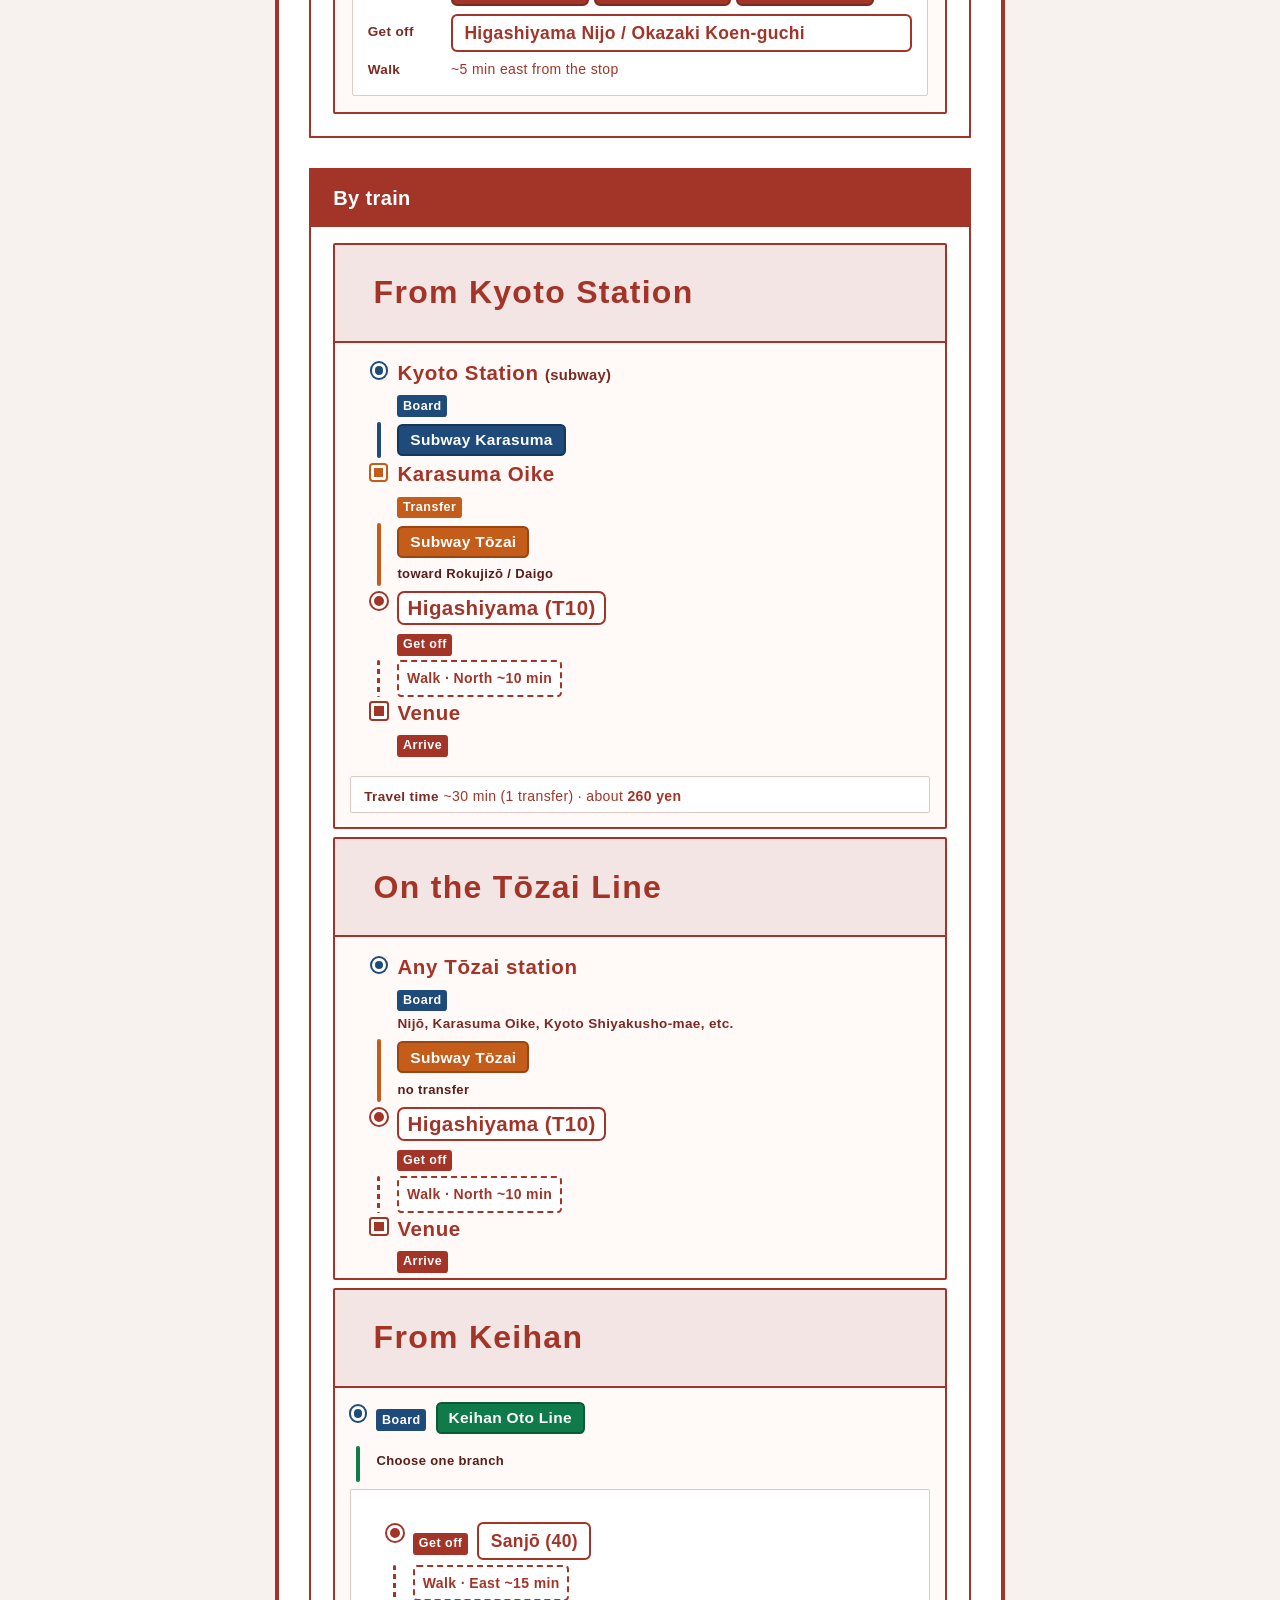
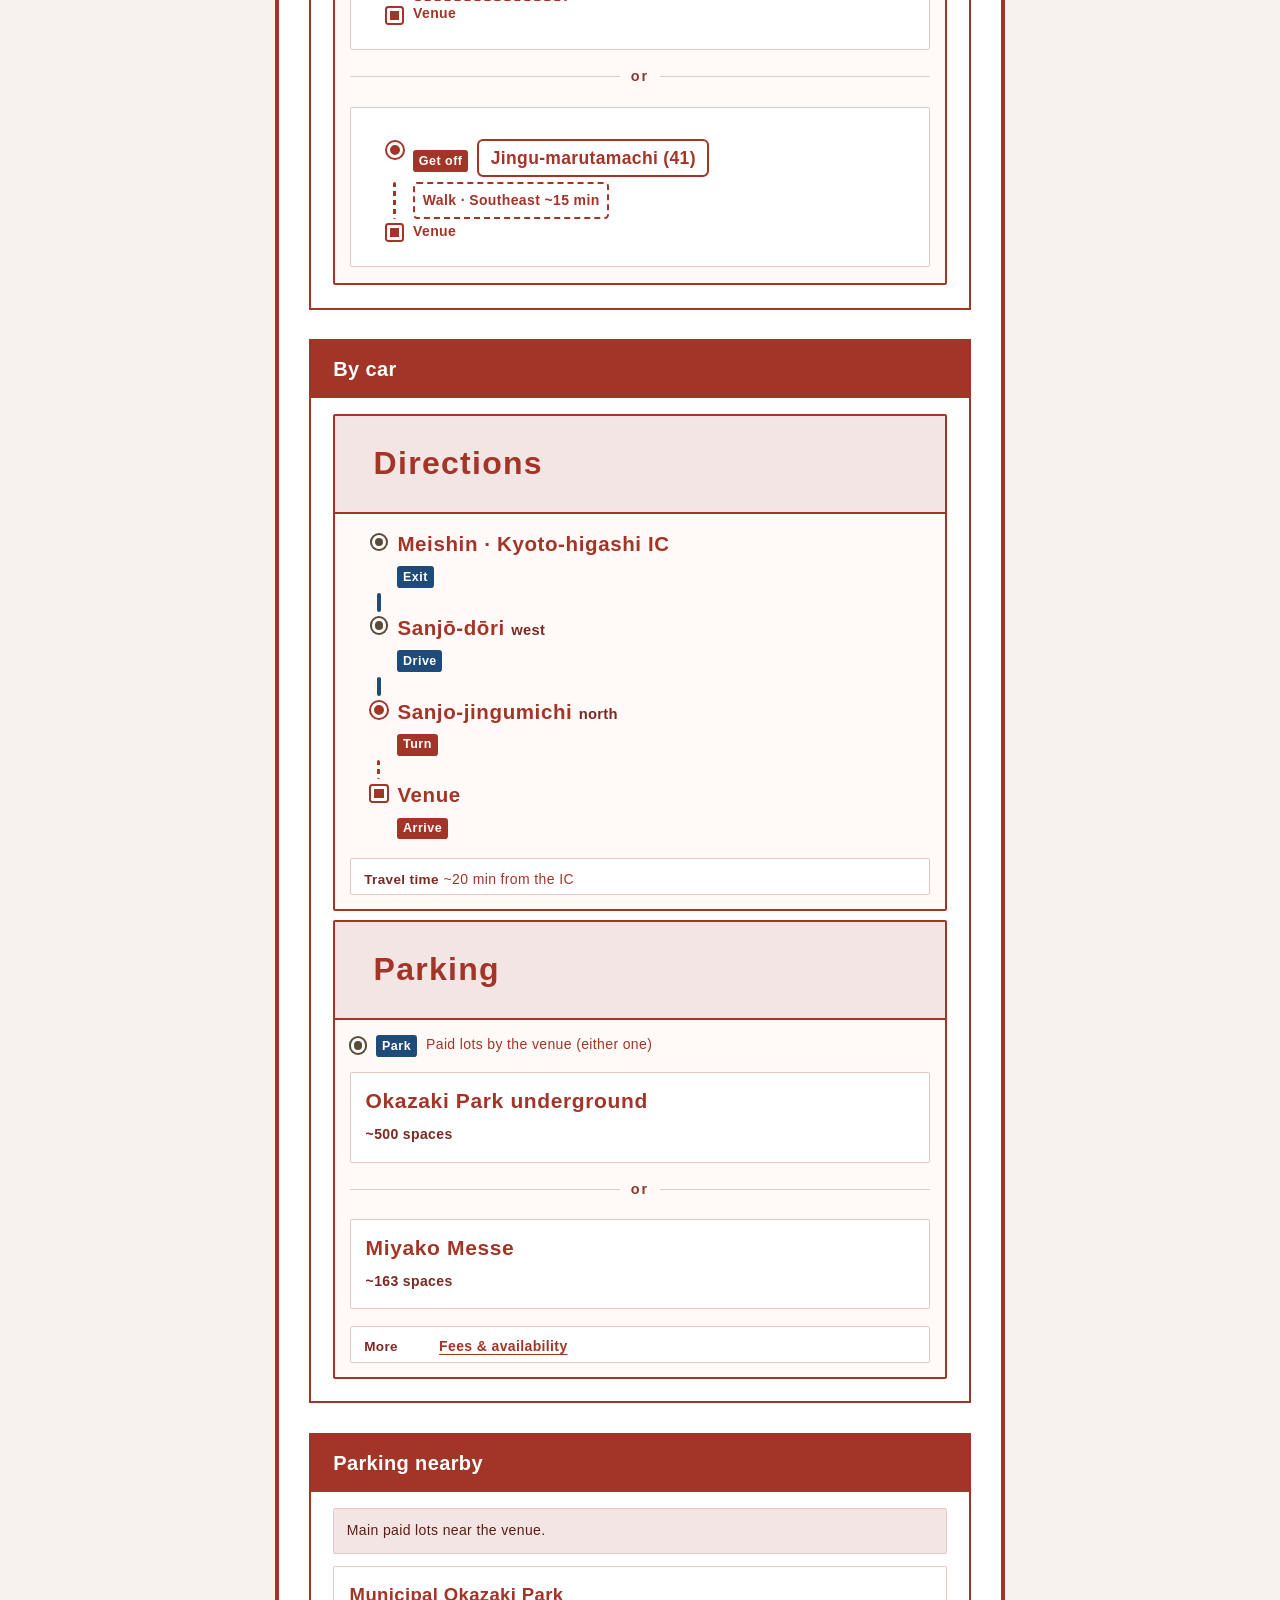
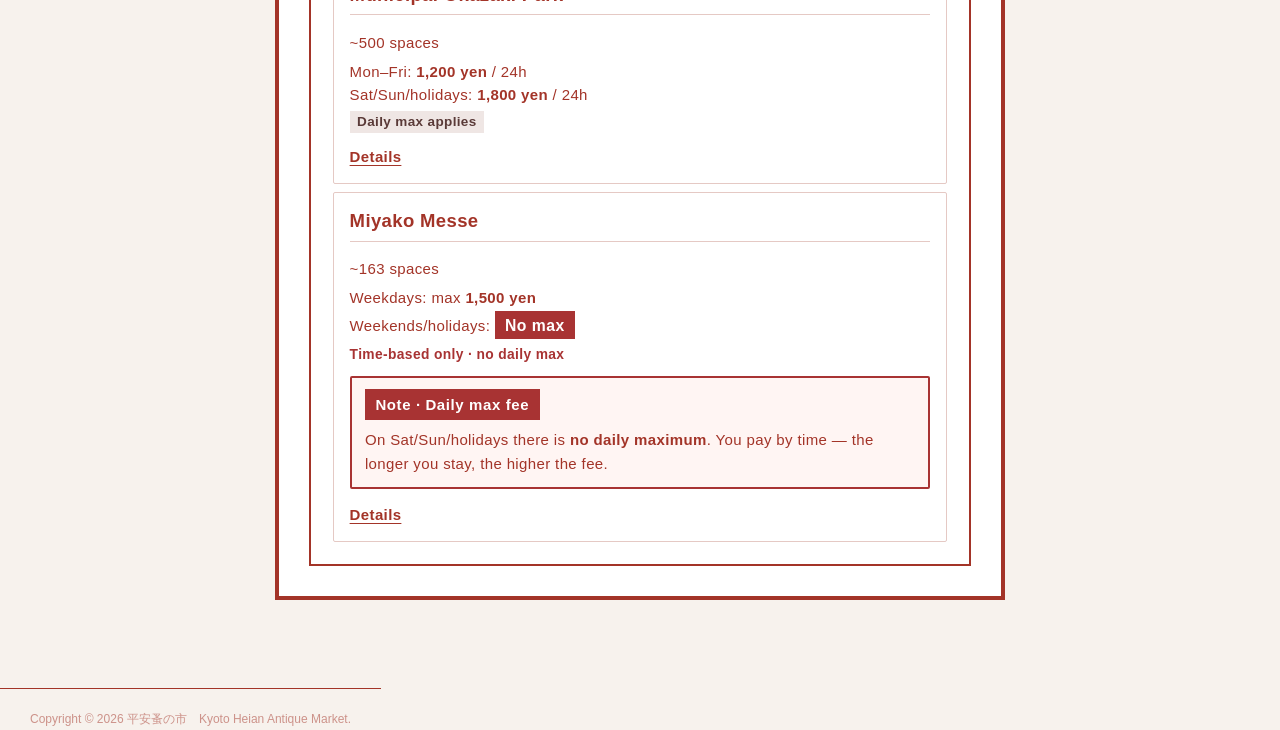
==== commit 51ad10fc: "Rename the Gion bus origin to 周辺から. Co-authored-by: Cursor <cursoragent@cursor.com>" ====
--- a/access.html
+++ b/access.html
@@ -125,7 +125,7 @@
                   </tr>
                   <tr class="route-group-start">
                     <td class="col-no">4</td>
-                    <th scope="row" class="col-from">祇園・<br>清水寺あたりから</th>
+                    <th scope="row" class="col-from">祇園・<br>清水寺周辺から</th>
                     <td class="col-stand"><span class="bus-stand muted">—</span></td>
                     <td class="col-bus"><span class="bus-line bus-line--city">市バス 201</span> <span class="bus-line bus-line--city">市バス 203</span> <span class="bus-line bus-line--city">市バス 206</span></td>
                     <td><a class="bus-stop" href="https://www.google.com/maps/search/?api=1&amp;query=%E6%9D%B1%E5%B1%B1%E4%BA%8C%E6%9D%A1%E3%83%BB%E5%B2%A1%E5%B4%8E%E5%85%AC%E5%9C%92%E5%8F%A3" target="_blank" rel="noopener">東山二条・岡崎公園口</a></td>
@@ -164,7 +164,7 @@
                 <p class="m-route-card__row"><span class="m-route-card__label">所要時間</span>約10〜15分</p>
               </article>
               <article class="m-route-card m-route-card--emphasis">
-                <p class="m-route-card__head">祇園・清水寺あたりから</p>
+                <p class="m-route-card__head">祇園・清水寺周辺から</p>
                 <div class="m-route-card__option">
                   <p class="m-route-card__row"><span class="m-route-card__label">乗り場</span><span class="bus-stand muted">指定なし</span></p>
                   <p class="m-route-card__row m-route-card__bus"><span class="m-route-card__label">バス</span><span class="m-route-card__vals"><span class="bus-line bus-line--city">市バス 201</span> <span class="bus-line bus-line--city">市バス 203</span> <span class="bus-line bus-line--city">市バス 206</span></span></p>
--- a/assets/local.css
+++ b/assets/local.css
@@ -975,6 +975,12 @@
   line-height: 1.75 !important;
   text-align: center !important;
 }
+.txt .home-venue__lang,
+.home-venue__lang,
+.txt .home-about__lang,
+.home-about__lang {
+  font-size: 2rem !important;
+}
 .txt .home-contact__lang,
 .home-contact__lang {
   font-size: 2.4rem !important;
@@ -1109,7 +1115,7 @@
   .home-venue__lang,
   .txt .home-about__lang,
   .home-about__lang {
-    font-size: 1.5rem !important;
+    font-size: 1.75rem !important;
   }
   .txt .home-contact__lang,
   .home-contact__lang {
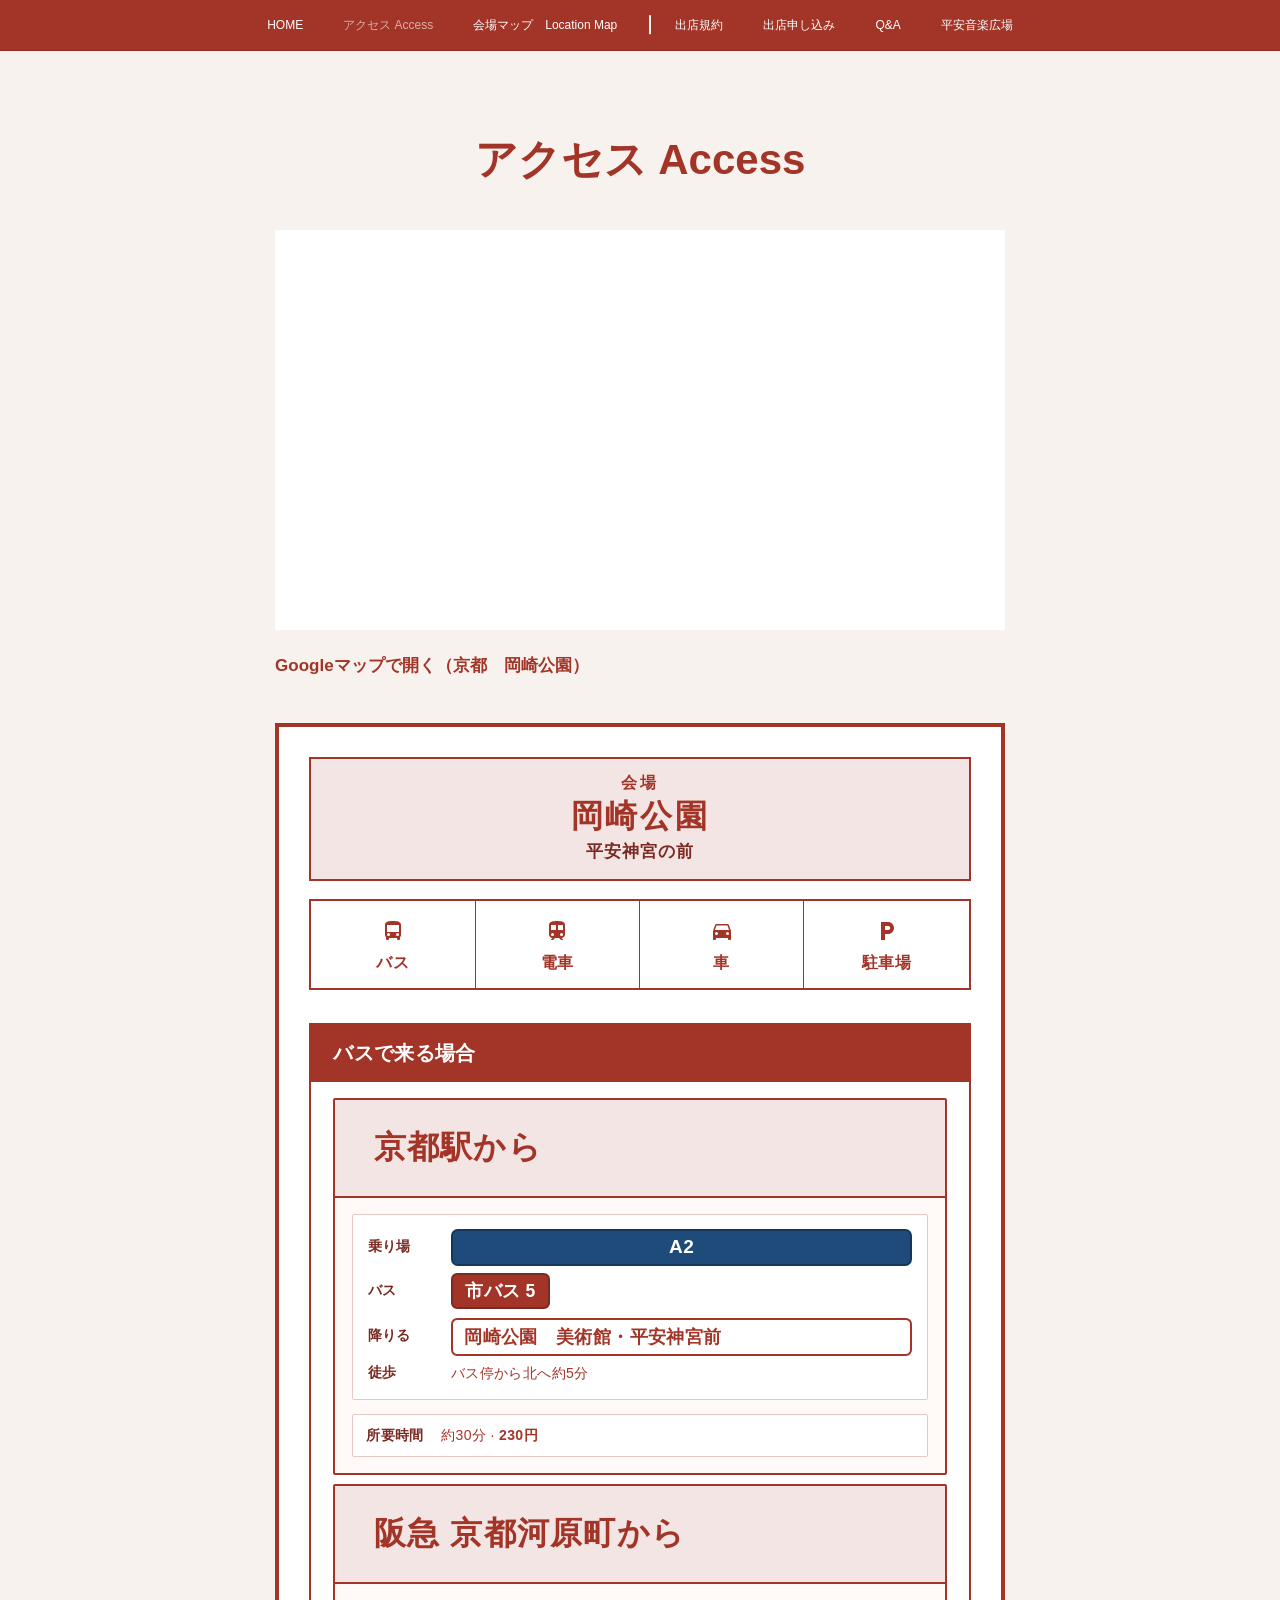
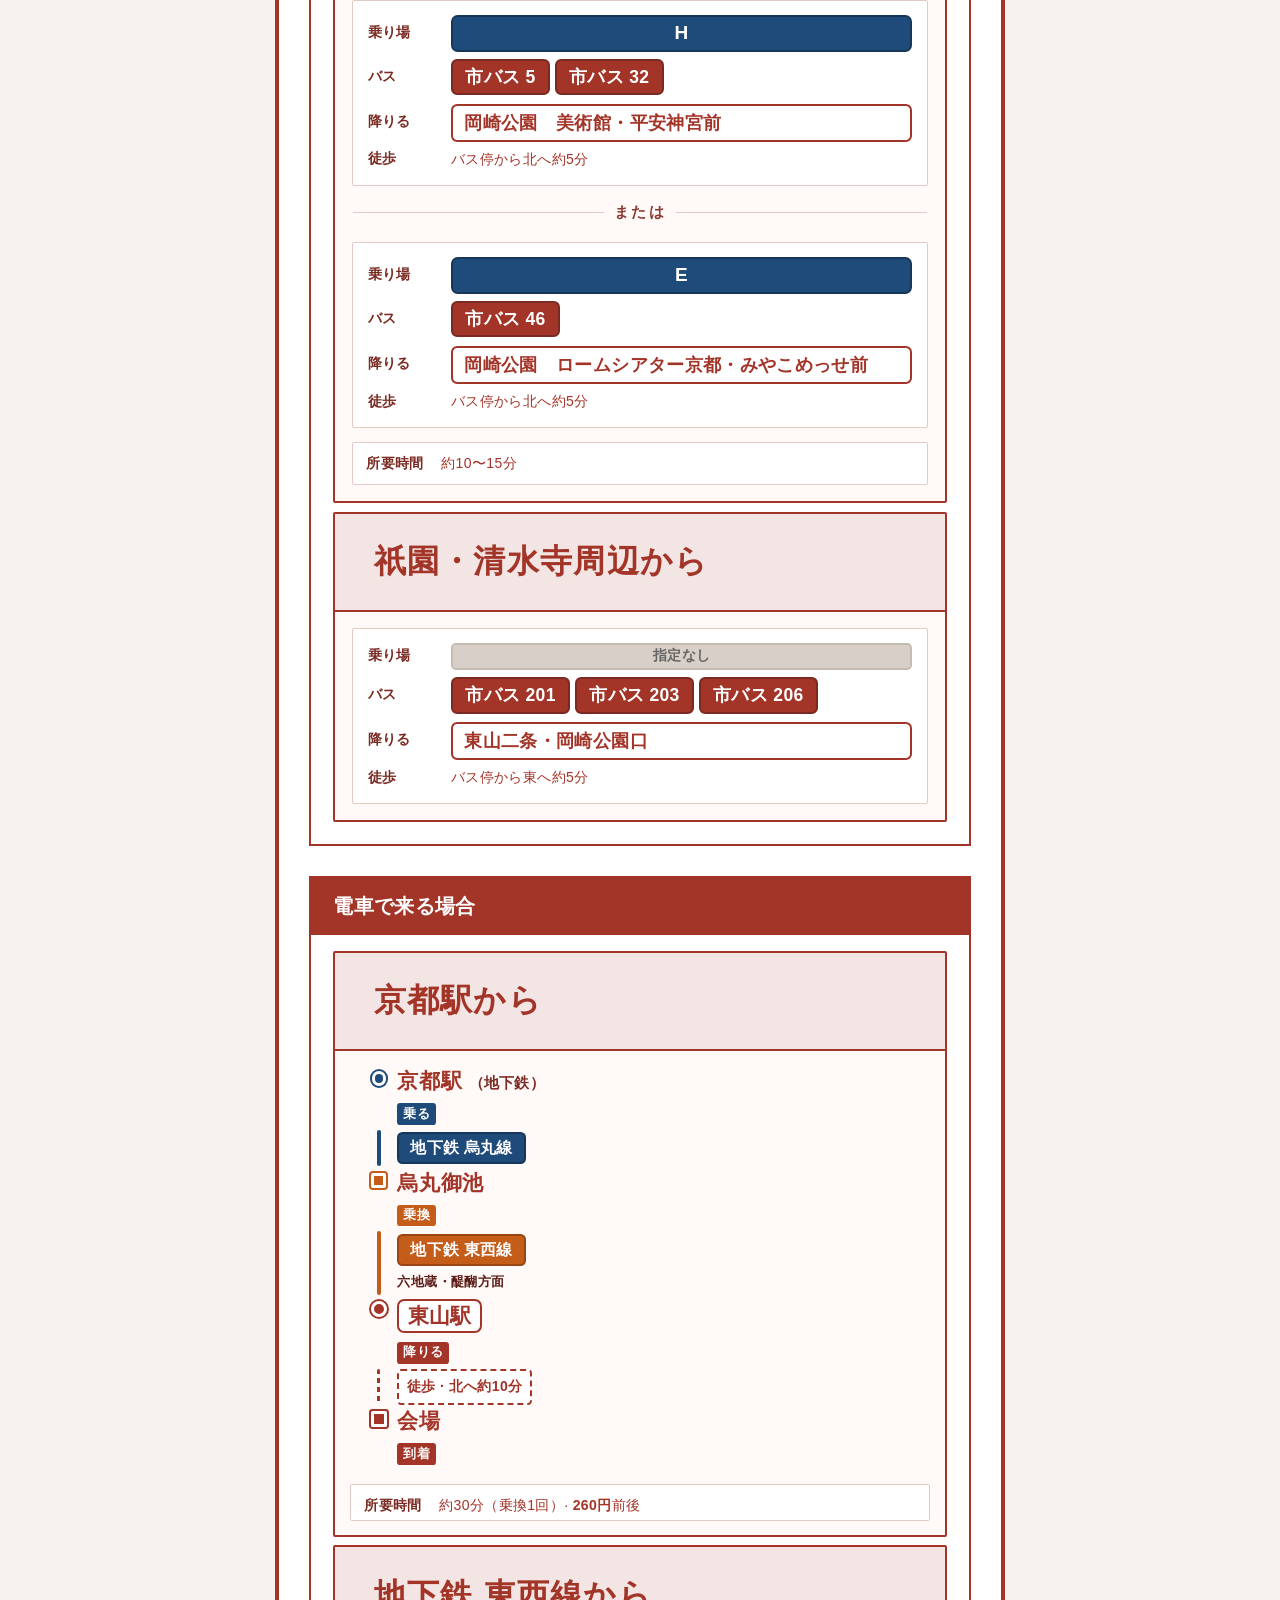
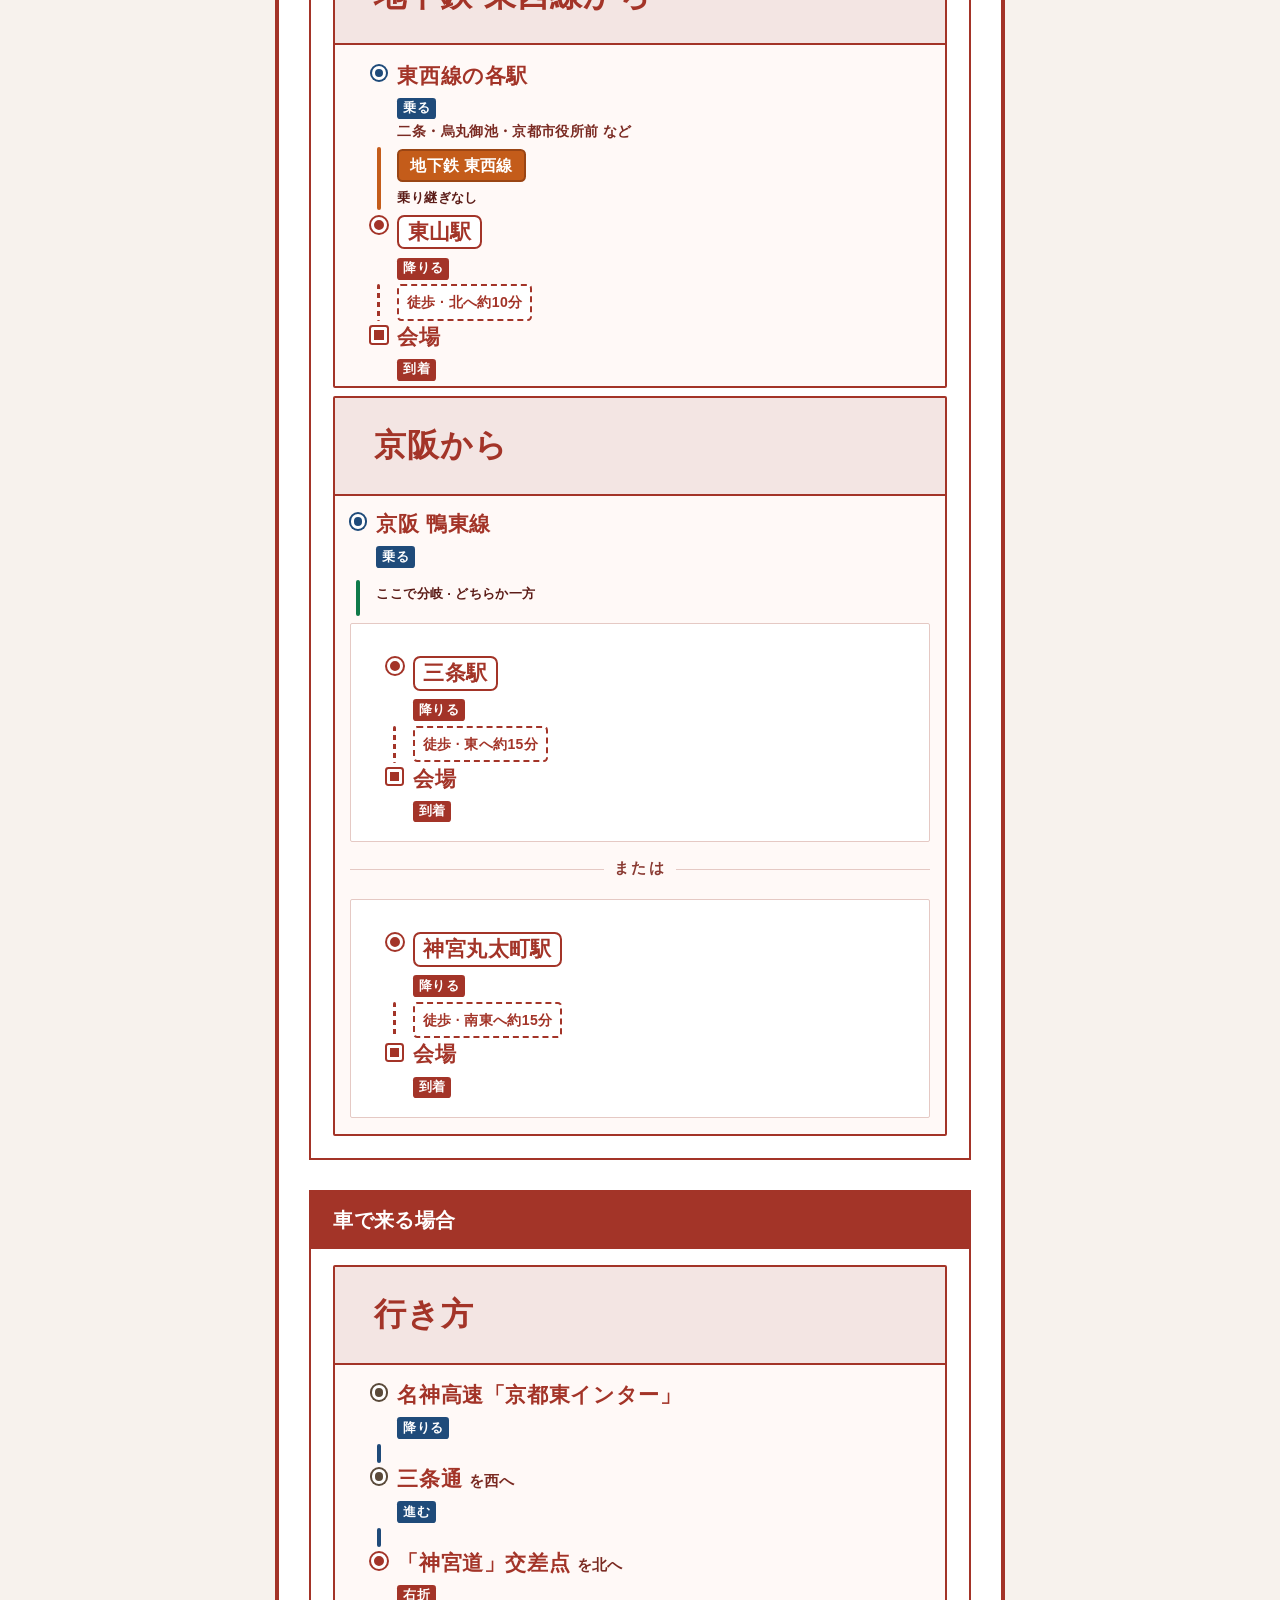
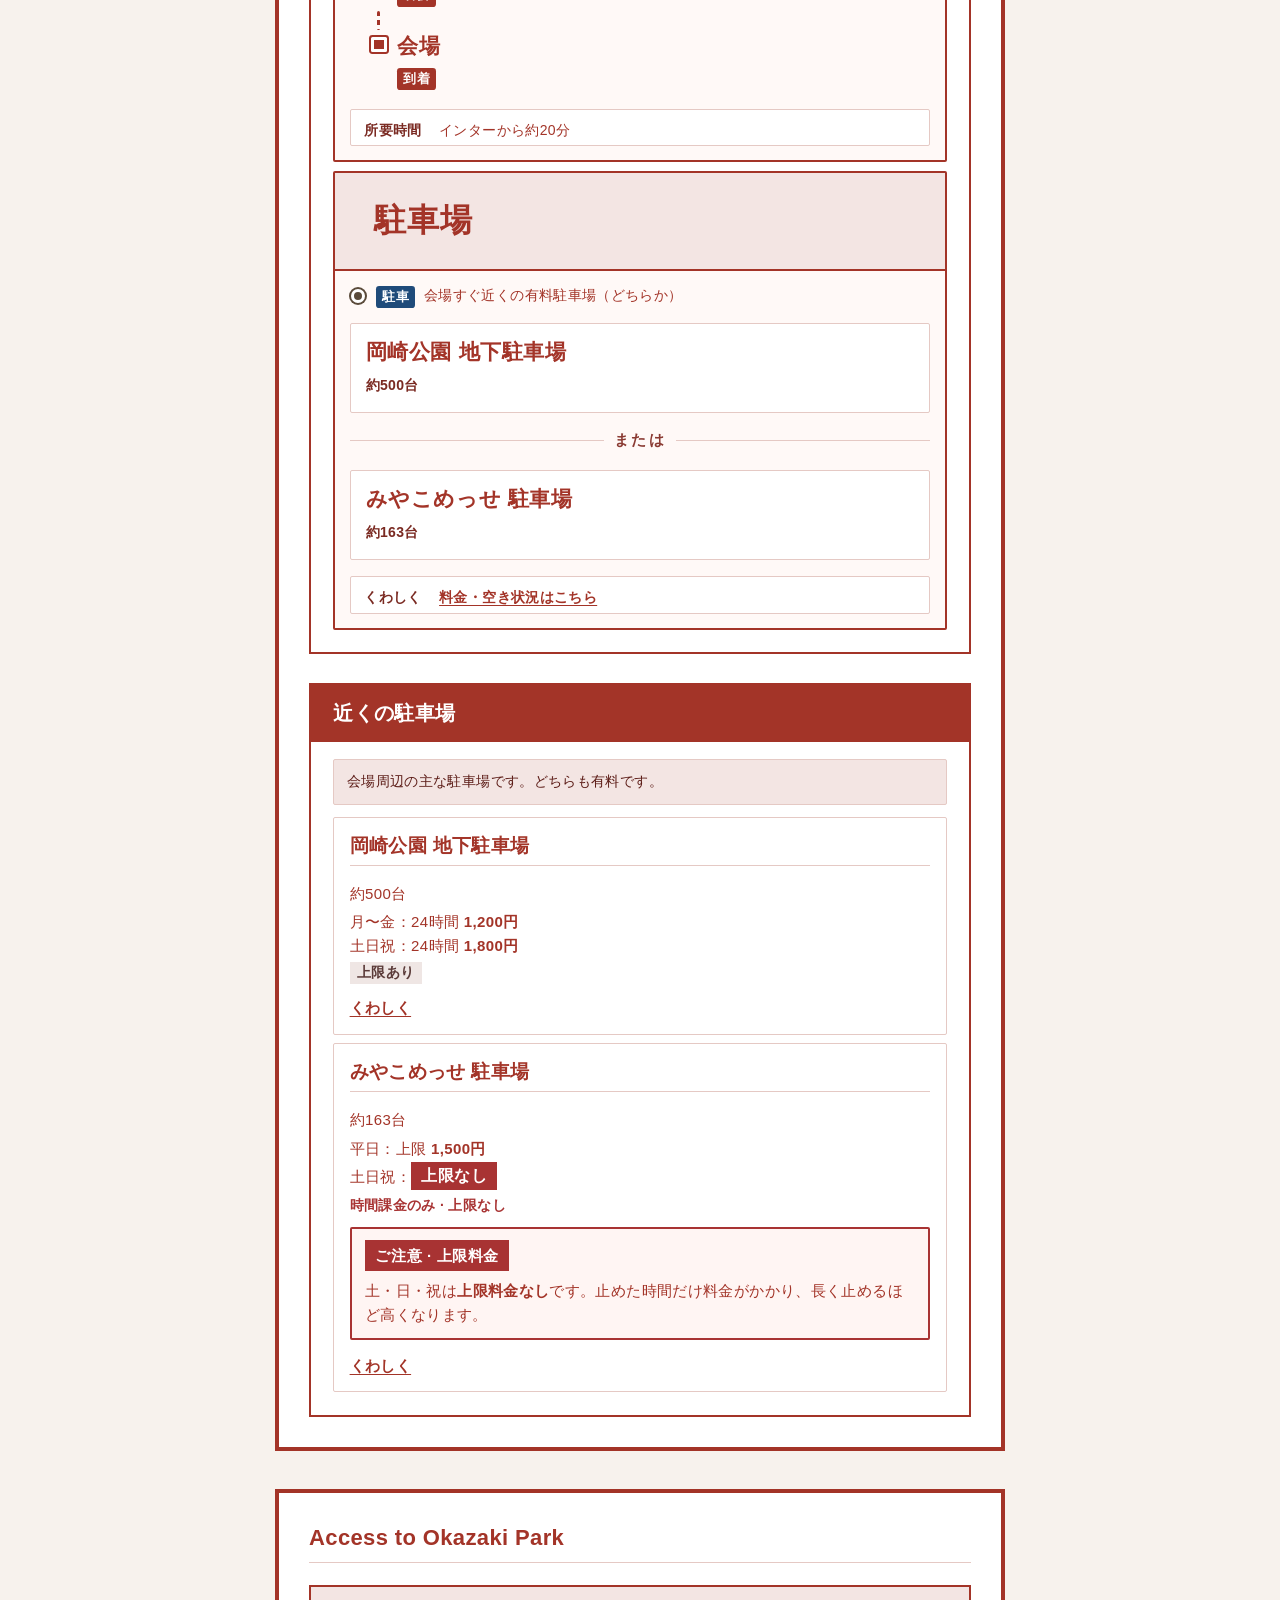
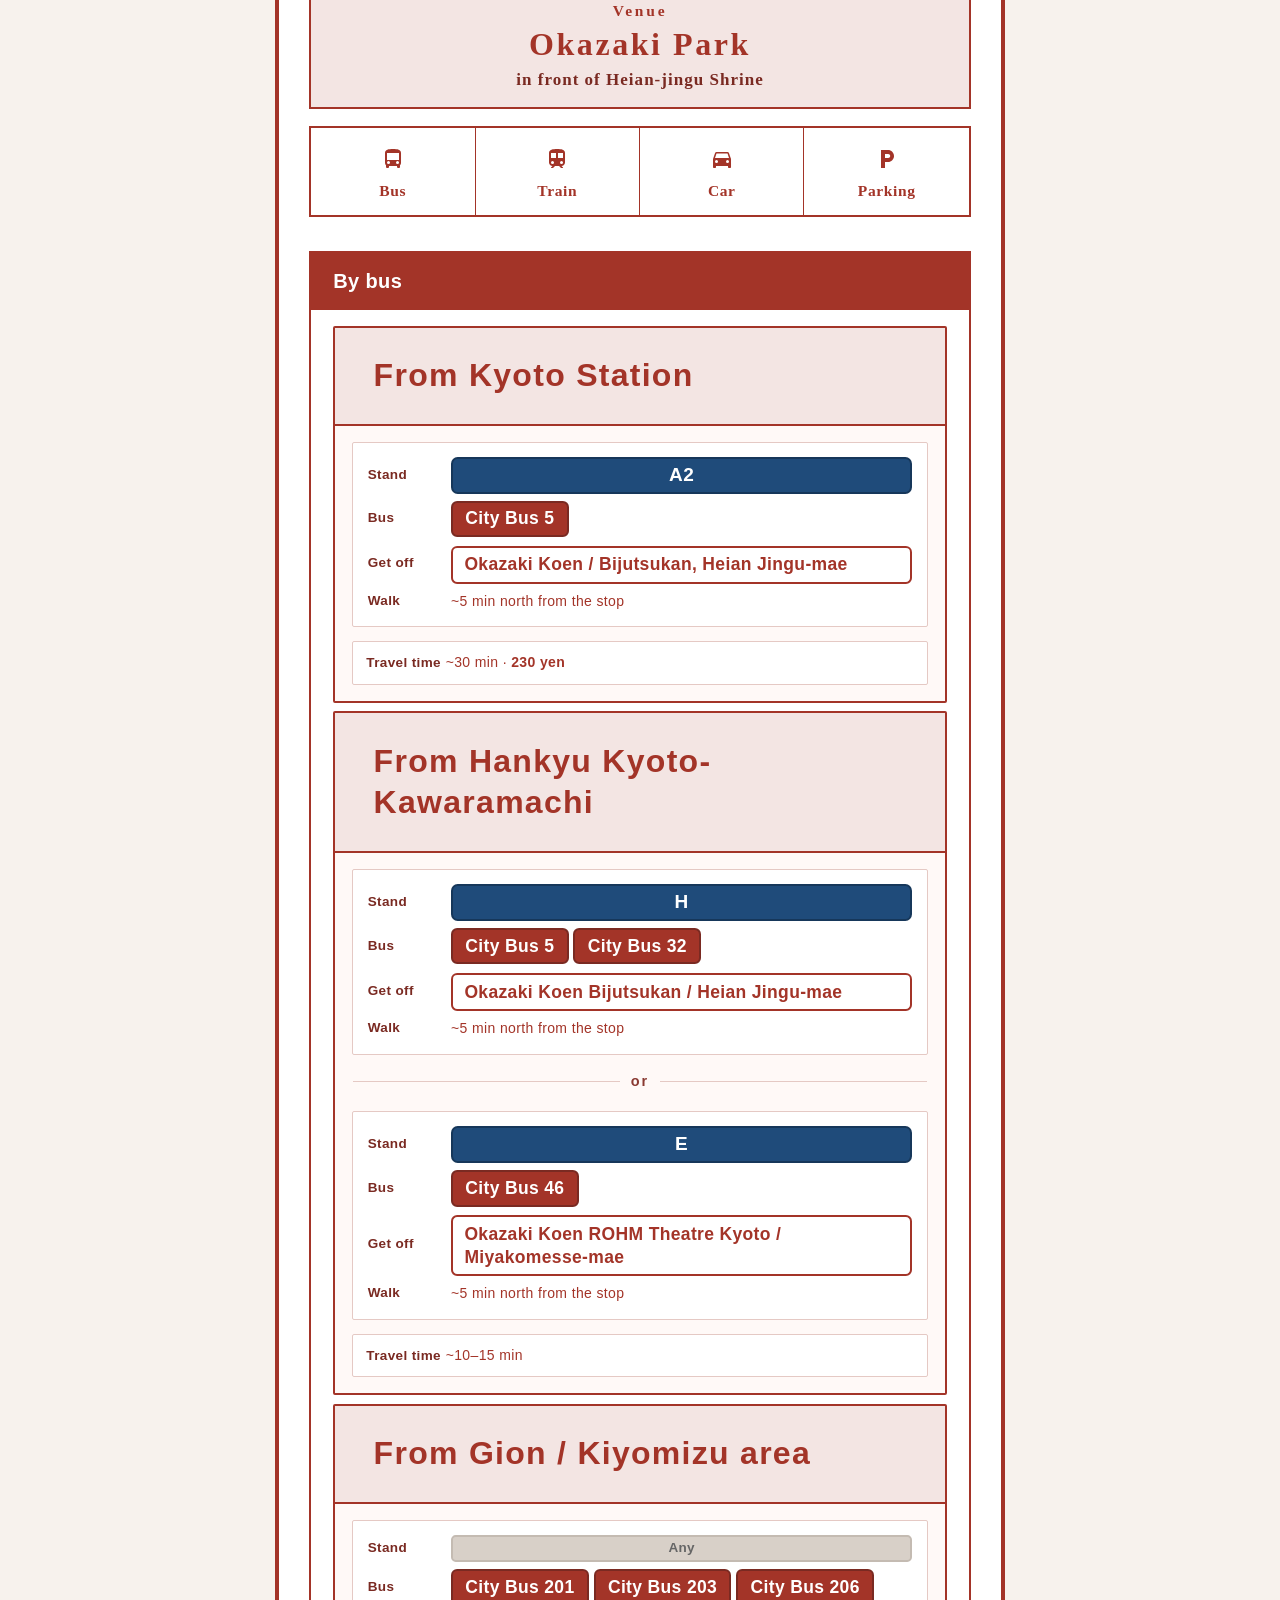
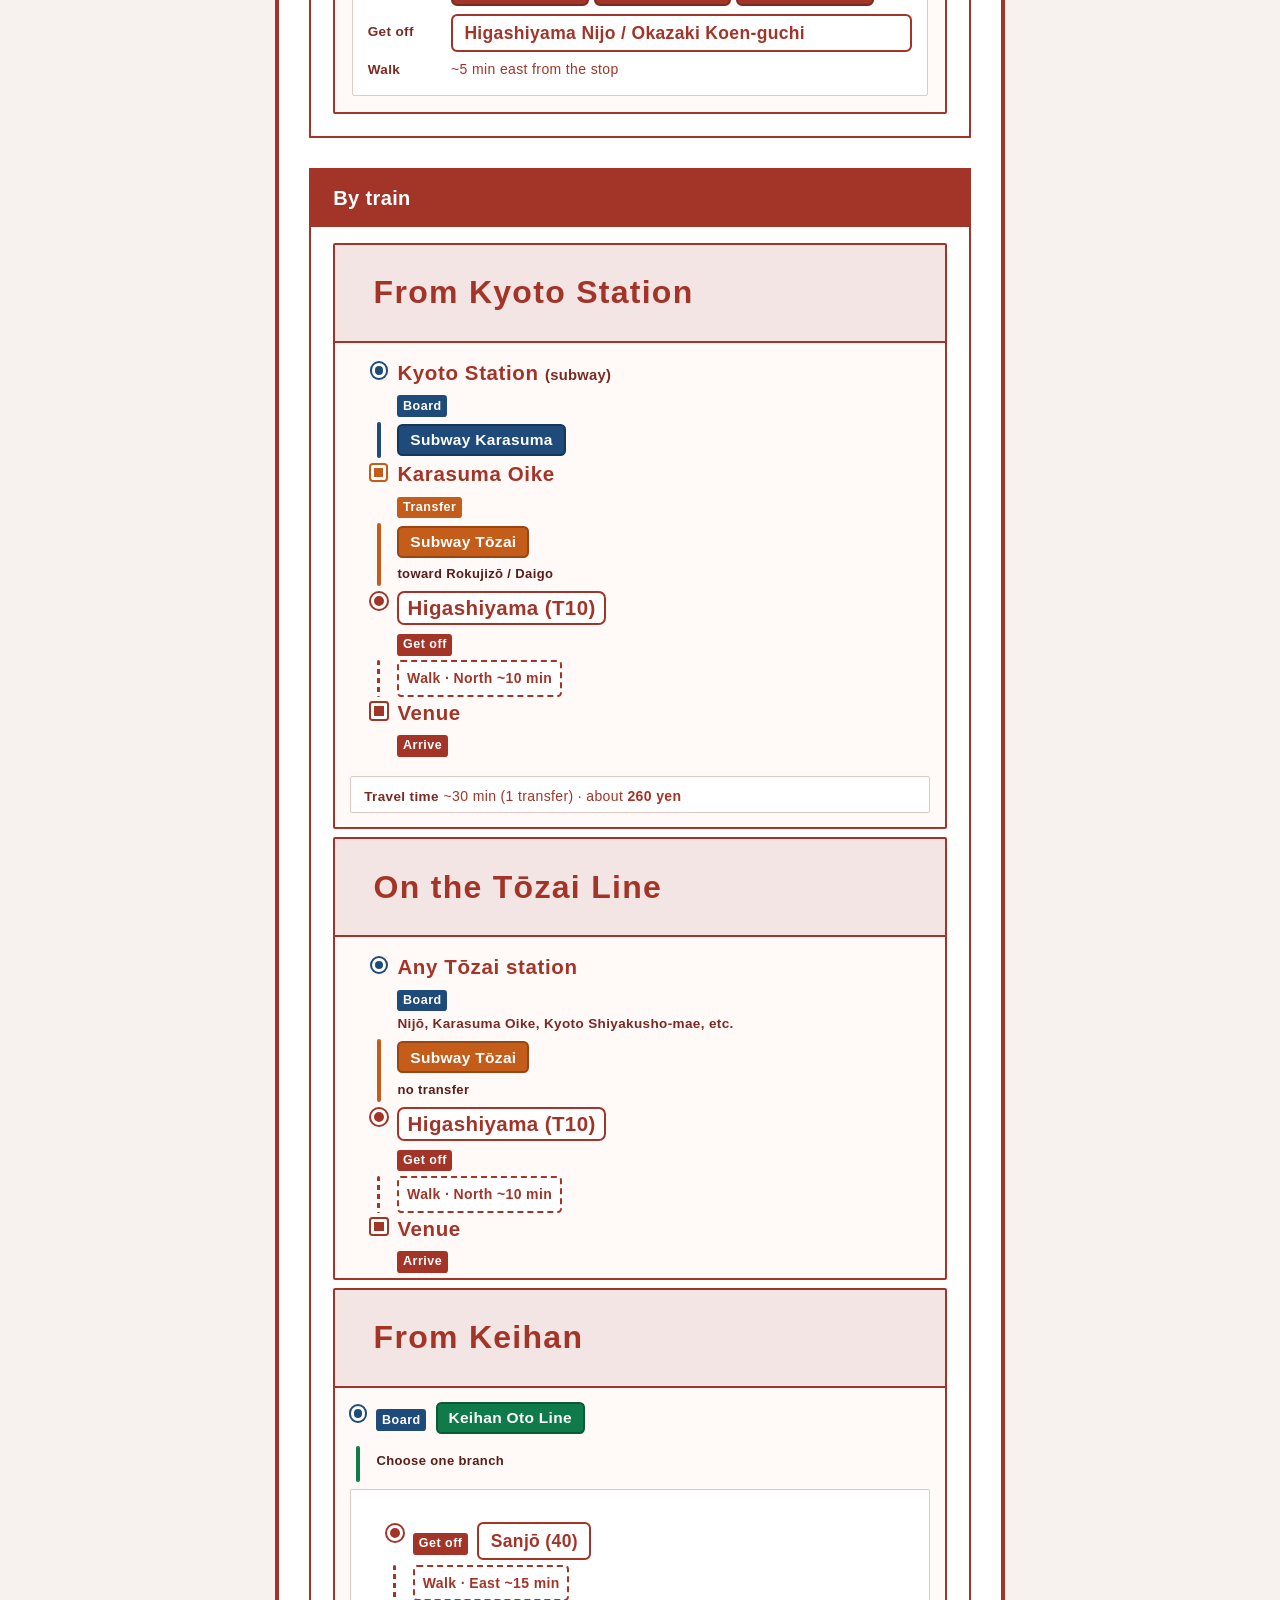
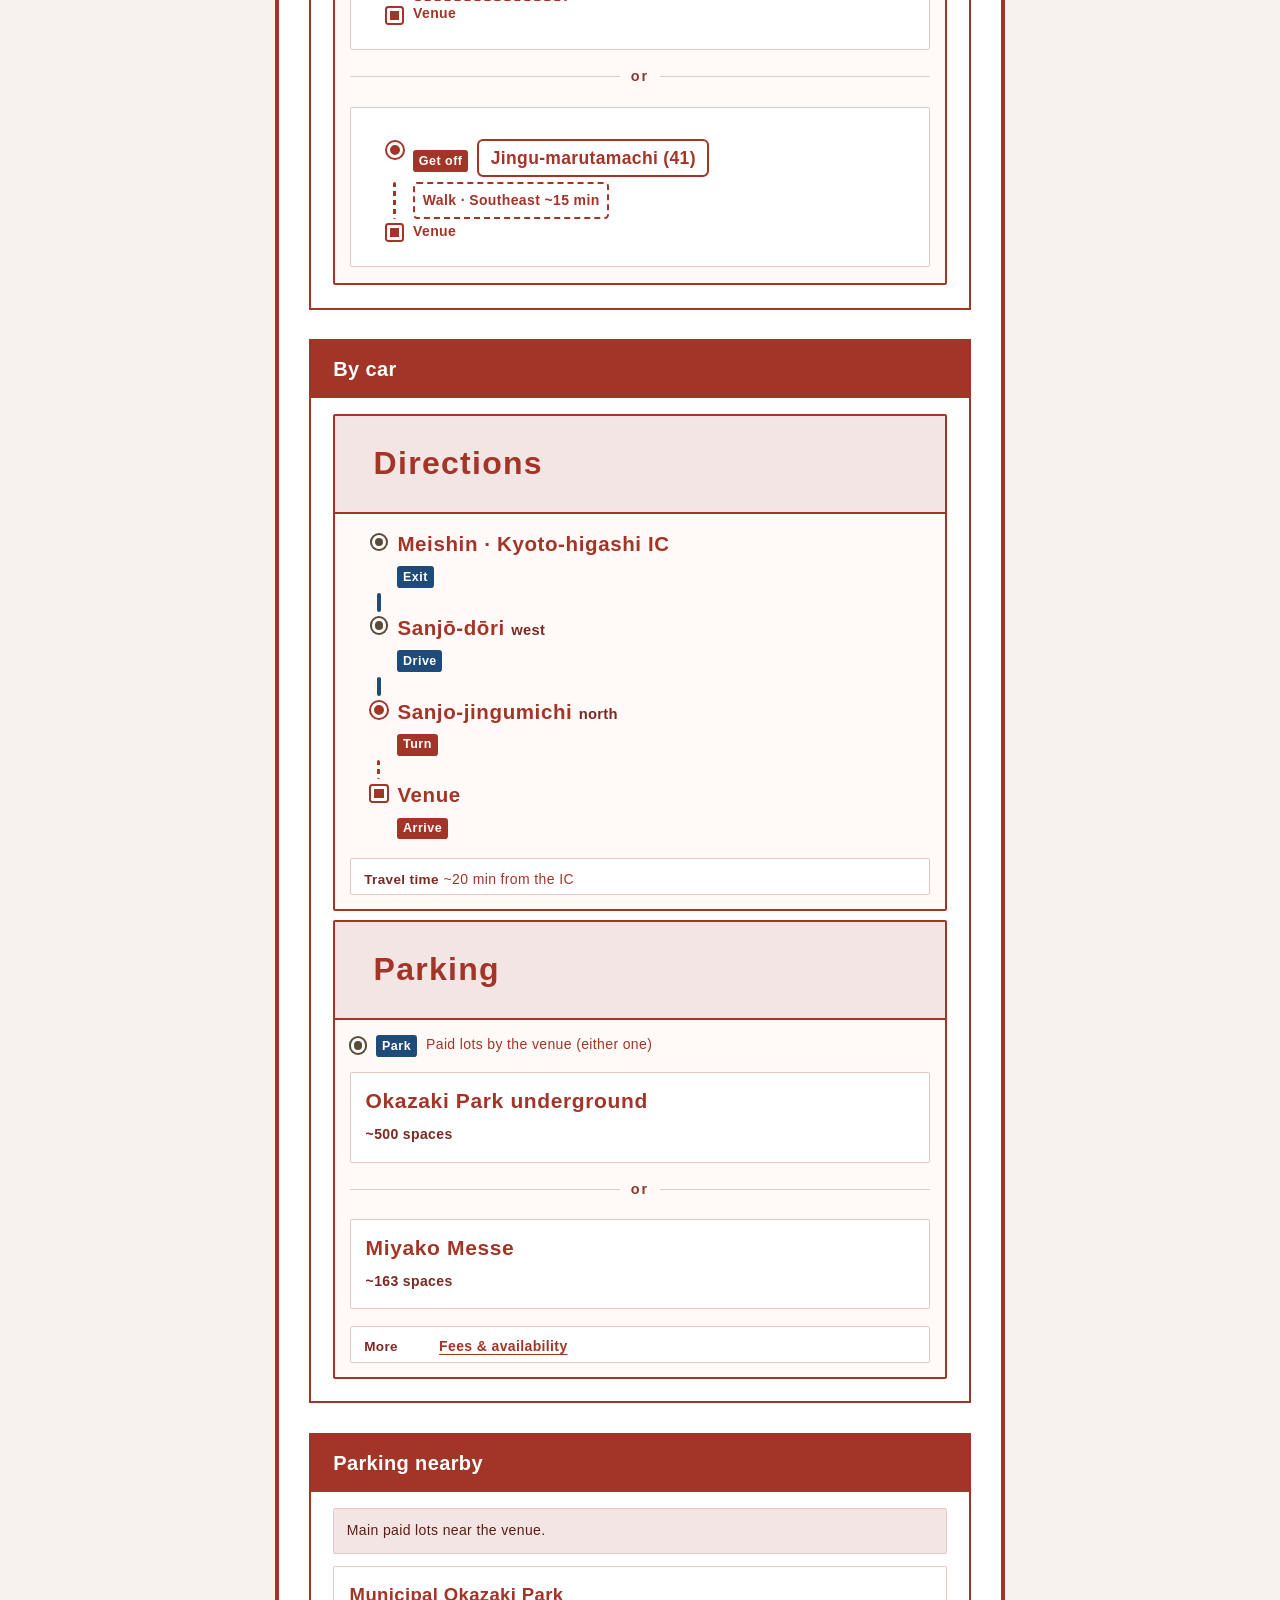
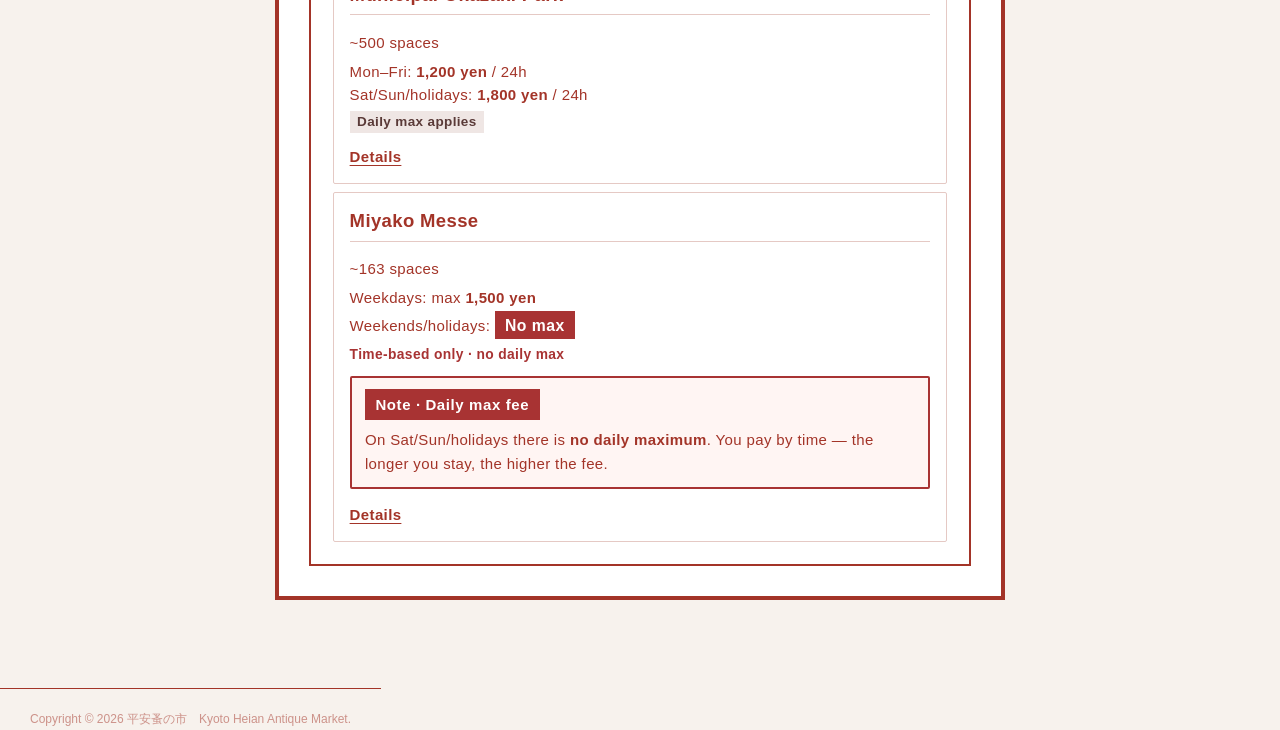
==== commit fbad0bc2: "Add a white nav divider after Location Map for visitor vs vendor pages. Co-authored-by: Cursor <curs" ====
--- a/access.html
+++ b/access.html
@@ -19,7 +19,7 @@
   <input type="checkbox" id="header-switch" class="common-header__switch"/>
   <div class="common-header">
     <div class="common-header__inner js-nav-overflow-criterion">
-      <ul class="common-header__nav common-header-nav"><li class="common-header-nav__item js-nav-item"><a class="u-nav-clr" href="index.html">HOME</a></li><li class="common-header-nav__item js-nav-item common-header-nav__item--active"><a class="u-nav-clr" href="access.html">アクセス Access</a></li><li class="common-header-nav__item js-nav-item"><a class="u-nav-clr" href="map.html">会場マップ　Location Map</a></li><li class="common-header-nav__item js-nav-item"><a class="u-nav-clr" href="rules.html">出店規約</a></li><li class="common-header-nav__item js-nav-item"><a class="u-nav-clr" href="apply.html">出店申し込み</a></li><li class="common-header-nav__item js-nav-item"><a class="u-nav-clr" href="qa.html">Q&amp;A</a></li><li class="common-header-nav__item js-nav-item"><a class="u-nav-clr" href="music.html">平安音楽広場</a></li></ul>
+      <ul class="common-header__nav common-header-nav"><li class="common-header-nav__item js-nav-item"><a class="u-nav-clr" href="index.html">HOME</a></li><li class="common-header-nav__item js-nav-item common-header-nav__item--active"><a class="u-nav-clr" href="access.html">アクセス Access</a></li><li class="common-header-nav__item js-nav-item common-header-nav__item--visitor-end"><a class="u-nav-clr" href="map.html">会場マップ　Location Map</a></li><li class="common-header-nav__item js-nav-item"><a class="u-nav-clr" href="rules.html">出店規約</a></li><li class="common-header-nav__item js-nav-item"><a class="u-nav-clr" href="apply.html">出店申し込み</a></li><li class="common-header-nav__item js-nav-item"><a class="u-nav-clr" href="qa.html">Q&amp;A</a></li><li class="common-header-nav__item js-nav-item"><a class="u-nav-clr" href="music.html">平安音楽広場</a></li></ul>
     </div>
     <label class="common-header__more u-nav-bdr-clr" for="header-switch"><span class="u-nav-bdr-clr"><span class="u-nav-bdr-clr"><span class="u-nav-bdr-clr"></span></span></span></label>
   </div>
@@ -402,9 +402,9 @@
                 <p>約163台</p>
                 <p>平日：上限 <strong>1,500円</strong><br>土日祝：<span class="fee-cap-none">上限なし</span><br><span class="fee-cap-none-note">時間課金のみ · 上限なし</span></p>
                 <div class="access-note access-note--alert access-note--inline" role="note">
-                  <p class="access-note__label">ご注意 · 上限料金</p>
+              <p class="access-note__label">ご注意 · 上限料金</p>
                   <p>土・日・祝は<strong>上限料金なし</strong>です。止めた時間だけ料金がかかり、長く止めるほど高くなります。</p>
-                </div>
+            </div>
                 <p><a href="https://www.miyakomesse.jp/access/parking/" target="_blank" rel="noopener">くわしく</a></p>
               </article>
             </div>
@@ -757,9 +757,9 @@
                 <p>~163 spaces</p>
                 <p>Weekdays: max <strong>1,500 yen</strong><br>Weekends/holidays: <span class="fee-cap-none">No max</span><br><span class="fee-cap-none-note">Time-based only · no daily max</span></p>
                 <div class="access-note access-note--alert access-note--inline" role="note">
-                  <p class="access-note__label">Note · Daily max fee</p>
+              <p class="access-note__label">Note · Daily max fee</p>
                   <p>On Sat/Sun/holidays there is <strong>no daily maximum</strong>. You pay by time — the longer you stay, the higher the fee.</p>
-                </div>
+            </div>
                 <p><a href="https://www.miyakomesse.jp/english/access/" target="_blank" rel="noopener">Details</a></p>
               </article>
             </div>
--- a/assets/local.css
+++ b/assets/local.css
@@ -47,6 +47,8 @@
   --frame-head: #f3e5e3;
   --inset: 1.2em;
   --inset-s: 0.9em;
+  /* HOME 英題と同じラテン書体（和文は --home-mincho） */
+  --home-latin: Helvetica, "Helvetica Neue", Arial, sans-serif;
 }
 
 /* Ownd rem base (same as user.min.css) */
@@ -56,8 +58,56 @@
 .page__outer, .page__inner { min-height: 100vh; }
 .common-header__nav { flex-wrap: wrap; }
 .common-header-nav__item a { white-space: nowrap; }
+
+/* 来場者向け（〜会場マップ）｜出店者向け（規約〜）の区切り */
+.common-header-nav__item--visitor-end {
+  position: relative;
+  margin-right: 0.35em !important;
+  padding-right: 0.95em !important;
+}
+.common-header-nav__item--visitor-end::after {
+  content: "";
+  position: absolute;
+  top: 50%;
+  right: 0;
+  transform: translateY(-50%);
+  width: 1.5px;
+  height: 1.4em;
+  background: #ffffff;
+  opacity: 0.95;
+  pointer-events: none;
+}
 .block-txt img, .img img, .img__item--fit img { max-width: 100%; height: auto; }
 .btn__item { text-decoration: none; }
+
+/* 出店申し込み CTA — 帯ではなく押しやすいボタン形 */
+.btn--apply {
+  margin-top: 1.8rem;
+  margin-bottom: 2.6rem;
+  text-align: center;
+}
+.btn__item--apply {
+  display: inline-block;
+  width: auto;
+  max-width: min(100%, 34em);
+  box-sizing: border-box;
+  font-size: 1.95rem;
+  line-height: 1.4;
+  font-weight: 700;
+  letter-spacing: 0.04em;
+  min-height: 0;
+  padding: 1.05em 1.85em 0.95em;
+  text-align: center;
+  border-radius: 0.45em;
+  border: 2px solid #7a281e;
+  box-shadow: 0 3px 0 #7a281e;
+  vertical-align: middle;
+}
+.btn__item--apply:hover,
+.btn__item--apply:focus-visible {
+  box-shadow: 0 1px 0 #7a281e;
+  transform: translateY(2px);
+}
 
 .common-header__outer {
   position: relative;
@@ -156,6 +206,15 @@
   .common-header__nav .common-header-nav__item:last-child {
     border-bottom: none;
   }
+  /* スマホ：縦並びなので会場マップの下を白い区切り線に */
+  .common-header__nav .common-header-nav__item--visitor-end {
+    margin-right: 0 !important;
+    padding-right: 0 !important;
+    border-bottom: 2px solid rgba(255, 255, 255, 0.9) !important;
+  }
+  .common-header__nav .common-header-nav__item--visitor-end::after {
+    display: none;
+  }
   .common-header-nav__item > a,
   .common-header-nav__item a {
     display: block !important;
@@ -620,6 +679,11 @@
   font-weight: 800;
   letter-spacing: 0.06em;
   line-height: 1.4;
+}
+/* 終了お知らせの下・次受付の直前に置くとき */
+.apply-notice__item + .apply-notice__label {
+  margin-top: 0.25em !important;
+  margin-bottom: 0.65em !important;
 }
 .apply-notice-list {
   margin: 0;
@@ -874,8 +938,13 @@
   line-height: 1.45 !important;
   letter-spacing: 0.04em;
   color: inherit !important;
-  /* 和英とも同じ書体・太さ（Helvetica太字だけ濃く見えるのを防ぐ） */
+  /* 和文日付は明朝（英日付は --en） */
   font-family: var(--home-mincho) !important;
+}
+.txt .next-event__date--en,
+.next-event__date--en {
+  font-family: var(--home-latin) !important;
+  letter-spacing: 0.02em;
 }
 @media only screen and (max-width: 800px) {
   .txt .next-event__label,
@@ -942,6 +1011,11 @@
 .txt .schedule-heading--en,
 .schedule-heading--en {
   margin-top: 1.35em !important;
+  letter-spacing: 0.03em;
+}
+.txt .schedule-list--en,
+.schedule-list--en {
+  letter-spacing: 0.02em;
 }
 @media only screen and (max-width: 800px) {
   .txt .schedule-heading,
@@ -960,6 +1034,26 @@
   font-family: var(--home-mincho) !important;
   font-weight: 500 !important;
   color: inherit !important;
+}
+
+/* HOME 第三案: 和・中 = 明朝 / 英・仏 = Helvetica（英題と統一）
+   キービジュアルは .home-page の外 → .keyvisual__title-* でも指定 */
+.home-page .home-lang--ja,
+.home-page .home-lang--zh,
+.home-page .next-event__label,
+.home-page .next-event__date:not(.next-event__date--en),
+.home-page .schedule-heading:not(.schedule-heading--en),
+.home-page .schedule-list:not(.schedule-list--en),
+.keyvisual__title-ja {
+  font-family: var(--home-mincho) !important;
+}
+.home-page .home-lang--en,
+.home-page .home-lang--fr,
+.home-page .next-event__date--en,
+.home-page .schedule-heading--en,
+.home-page .schedule-list--en,
+.keyvisual__title-en {
+  font-family: var(--home-latin) !important;
 }
 .txt .home-venue__lang,
 .home-venue__lang,
@@ -1284,6 +1378,7 @@
   width: 100%;
   max-width: 100%;
   margin-top: 0.28em;
+  font-family: var(--home-latin);
   font-size: calc((100vw - 2rem) / 15.4);
   font-weight: 700;
   letter-spacing: 0.025em;
--- a/assets/mobile.css
+++ b/assets/mobile.css
@@ -350,6 +350,18 @@
   .apply-notice__date {
     font-size: 2.05rem !important;
   }
+  .btn__item--apply {
+    display: inline-block !important;
+    width: auto !important;
+    max-width: 100% !important;
+    font-size: 1.75rem !important;
+    line-height: 1.45 !important;
+    padding: 1em 1.25em 0.9em !important;
+    letter-spacing: 0.03em;
+    border-radius: 0.45em;
+    border: 2px solid #7a281e;
+    box-shadow: 0 3px 0 #7a281e;
+  }
 
   .map-panel {
     padding: 0.45em !important;
